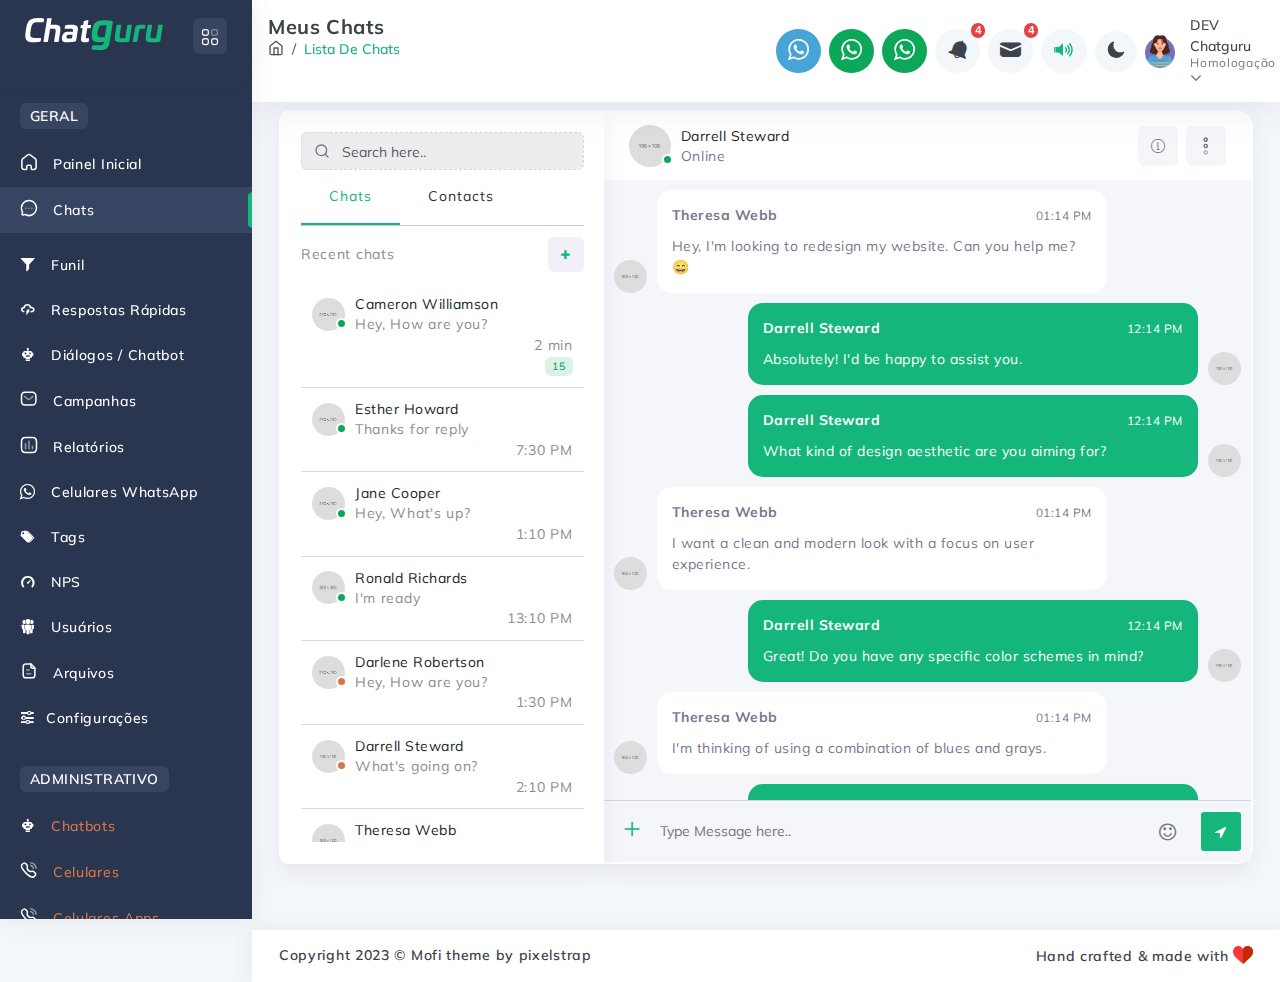
==== chats.html @ 6e5ba3f9 "miolo da tela de chats" ====
<!DOCTYPE html>
<html lang="en">
  <head>
    <meta http-equiv="Content-Type" content="text/html; charset=UTF-8">
    <meta http-equiv="X-UA-Compatible" content="IE=edge">
    <meta name="viewport" content="width=device-width, initial-scale=1.0">
    <meta name="description" content="Mofi admin is super flexible, powerful, clean &amp; modern responsive bootstrap 5 admin template with unlimited possibilities.">
    <meta name="keywords" content="admin template, Mofi admin template, dashboard template, flat admin template, responsive admin template, web app">
    <meta name="author" content="pixelstrap">
    <link rel="icon" href="../assets/images/favicon.png" type="image/x-icon">
    <link rel="shortcut icon" href="../assets/images/favicon.png" type="image/x-icon">
    <title>ChatGuru | Tela de Chats</title>
    <!-- Google font-->
    <link rel="preconnect" href="https://fonts.googleapis.com">
    <link rel="preconnect" href="https://fonts.gstatic.com" crossorigin="">
    <link href="https://fonts.googleapis.com/css2?family=Outfit:wght@100;200;300;400;500;600;700;800;900&amp;display=swap" rel="stylesheet">
    <link rel="stylesheet" type="text/css" href="assets/css/font-awesome.css">
    <!-- ico-font-->
    <link rel="stylesheet" type="text/css" href="assets/css/vendors/icofont.css">
    <!-- Themify icon-->
    <link rel="stylesheet" type="text/css" href="assets/css/vendors/themify.css">
    <!-- Flag icon-->
    <link rel="stylesheet" type="text/css" href="assets/css/vendors/flag-icon.css">
    <!-- Feather icon-->
    <link rel="stylesheet" type="text/css" href="assets/css/vendors/feather-icon.css">
    <!-- Plugins css start-->
    <link rel="stylesheet" type="text/css" href="assets/css/vendors/slick.css">
    <link rel="stylesheet" type="text/css" href="assets/css/vendors/slick-theme.css">
    <link rel="stylesheet" type="text/css" href="assets/css/vendors/scrollbar.css">
    <link rel="stylesheet" type="text/css" href="assets/css/vendors/animate.css">
    <link rel="stylesheet" type="text/css" href="assets/css/vendors/datatables.css">
    <link rel="stylesheet" type="text/css" href="assets/css/vendors/date-range-picker/flatpickr.min.css">
    <!-- Plugins css Ends-->
    <!-- Bootstrap css-->
    <link rel="stylesheet" type="text/css" href="assets/css/vendors/bootstrap.css">
    <!-- App css-->
    <link rel="stylesheet" type="text/css" href="assets/css/style.css">
    <link id="color" rel="stylesheet" href="assets/css/color-1.css" media="screen">
    <!-- Responsive css-->
    <link rel="stylesheet" type="text/css" href="assets/css/responsive.css">
  </head>
  <body>  
    <div class="loader-wrapper"> 
      <div class="loader loader-1">
        <div class="loader-outter"></div>
        <div class="loader-inner"></div>
        <div class="loader-inner-1"></div>
      </div>
    </div>
    <!-- loader ends-->
    <!-- tap on top starts-->
    <div class="tap-top"><i data-feather="chevrons-up"></i></div>
    <!-- tap on tap ends-->
    <div class="page-wrapper compact-wrapper" id="pageWrapper">
      <div class="page-header row">
        <div class="header-logo-wrapper col-auto">
          <div class="logo-wrapper">
            <a href="#">
              <svg xmlns="http://www.w3.org/2000/svg" viewBox="0 0 538 125" width="160" height="37">
                <style>
                  tspan {
                    white-space: pre
                  }
        
                  .shp0 {
                    fill: #fff
                  }
        
                  .shp1 {
                    fill: #14b67b
                  }
                </style>
                <path id="Chatguru " fill-rule="evenodd" class="shp0" d="M71.96 2.2C73.76 2.68 74.48 3.76 74.24 5.44L72.68 15.04C72.44 16.24 71.72 16.84 70.52 16.84L46.04 16.84C38 16.84 32.36 18.88 29.24 23.08C26.24 27.28 23.72 35.32 21.8 47.44C19.64 59.08 19.52 67.12 21.32 71.56C23.24 76 28.28 78.16 36.32 78.16L60.92 78.16C62.12 78.16 62.6 78.76 62.36 79.96L60.8 89.68C60.68 91.24 59.6 92.32 57.68 92.8C51.56 94 43.64 94.6 33.68 94.6C21.2 94.6 13.28 92.8 7.88 88.6C0.08 81.4 -0.64 69.52 2.72 47.44C5.6 29.08 10.16 16.72 16.4 10.24C22.76 3.64 33.44 0.4 48.68 0.4C57.92 0.4 65.72 1 71.96 2.2ZM101.84 1.12C103.04 1.12 103.52 1.72 103.4 3.04L99.68 26.8C103.4 26.44 107.6 26.2 112.52 26.2C135.44 26.2 140.6 30.52 136.88 55L131 92.08C130.76 93.4 130.04 94 128.84 94L114.56 94C113.48 94 113 93.4 113.12 92.08L118.28 59.56C121.04 42.52 119.24 41.56 108.2 41.56L97.4 41.56L89.36 92.08C89.24 93.4 88.64 94 87.32 94L72.92 94C71.84 94 71.36 93.4 71.48 92.08L85.64 3.04C85.76 1.72 86.48 1.12 87.68 1.12L101.84 1.12ZM202.16 31.24C205.76 34.6 206.96 39.76 205.88 46.84L199.28 88.36C198.92 90.16 197.84 91.48 196.04 92.08C188.36 93.76 179.12 94.6 168.32 94.6C158.24 94.6 153.2 94.12 148.4 91.36C143.72 88.48 142.52 83.08 143.96 73.84C145.28 66.16 148.04 61 152.24 58.24C156.56 55.48 163.04 54.16 171.56 54.16L186.8 54.16L187.52 49.84C188.48 44.08 185.36 41.56 177.56 41.56L155.96 41.56C154.76 41.56 154.28 40.84 154.52 39.52L156.08 29.92C156.2 28.84 156.92 28.24 158 28C164.36 26.8 171.68 26.2 179.96 26.2C191.12 26.2 198.56 27.88 202.16 31.24ZM185.12 65.68L171.2 65.68C165.08 65.68 162.56 67.72 161.72 72.88C160.76 78.52 163.04 80.2 170.72 80.2C175.76 80.2 179.84 79.84 182.96 79L185.12 65.68ZM245.6 8.2C246.92 7.84 247.64 8.56 247.28 10L244.52 27.16L255.56 27.16C256.88 27.16 257.48 27.76 257.36 28.96L255.8 38.56C255.56 39.76 254.84 40.36 253.52 40.36L242.36 40.36L237.32 73.12C236.48 78.04 237.92 79.24 243.32 79.24L248.36 79.24C249.68 79.24 250.28 79.84 250.16 81.04L248.48 91.24C248.24 92.56 247.52 93.28 246.2 93.52C242.48 94.24 239 94.6 235.76 94.6C230.48 94.72 225.8 94.48 222.32 92.56C219.08 90.28 217.28 86.92 218.48 79.12L224.6 40.36L217.64 40.36C216.32 40.36 215.72 39.76 215.96 38.56L217.52 28.96C217.64 27.76 218.48 27.16 219.8 27.16L226.76 27.16L228.8 13.84C229.04 12.76 229.76 12.16 230.84 11.92L245.6 8.2Z">
                </path>
                <path id="Chatguru " fill-rule="evenodd" class="shp1" d="M340.07 12.1C342.32 12.4 343.07 13.6 342.62 15.85L330.47 92.2C328.52 104.65 326.27 110.95 320.27 116.95C314.42 122.95 304.67 125.05 288.62 125.05C278.12 125.05 268.97 124.3 261.17 122.95C259.82 122.8 259.22 121.9 259.52 120.55L261.32 109.15C261.62 107.65 262.37 106.9 263.72 106.9L289.52 106.9C302.57 106.9 306.32 104.05 307.97 94L308.12 93.1C302.12 94.15 295.97 94.75 289.52 94.75C275.87 94.75 267.17 91.75 263.42 85.75C259.67 79.75 259.07 68.05 261.92 50.8C268.07 17.05 275.12 10.15 307.67 9.25C319.22 9.25 330.02 10.15 340.07 12.1ZM318.47 28.45L303.62 28.45C296.57 28.45 291.92 29.95 289.67 33.1C287.42 36.1 285.47 42.4 283.82 51.85C282.32 61.6 282.32 68.05 283.97 71.05C285.62 73.9 290.12 75.4 297.47 75.4C303.02 75.4 307.52 75.1 311.12 74.5L318.47 28.45ZM415.46 26.8C416.66 26.8 417.14 27.4 416.9 28.6L407.18 90.52C407.06 91.6 406.34 92.32 405.14 92.56C397.7 93.88 387.98 94.6 375.98 94.6C352.82 94.6 347.9 90.28 351.62 65.68L357.5 28.6C357.74 27.4 358.46 26.8 359.78 26.8L373.94 26.8C375.02 26.8 375.5 27.4 375.26 28.6L370.22 61.12C369.14 68.32 368.9 72.04 369.26 74.92C370.7 79.24 373.34 79.12 380.18 79.24L391.1 79.24L399.14 28.6C399.38 27.4 400.1 26.8 401.18 26.8L415.46 26.8ZM468.5 27.52C469.7 27.88 470.18 28.72 470.06 29.92L468.5 39.76C468.26 40.96 467.42 41.56 466.1 41.56L454.82 41.56C448.46 41.56 446.3 42.76 445.46 47.68L438.38 92.08C438.26 93.4 437.66 94 436.34 94L422.06 94C420.86 94 420.38 93.4 420.62 92.08L428.42 43.12C429.5 35.92 432.74 31 437.54 28.96C442.34 26.68 446.42 26.2 452.78 26.2C459.5 26.2 464.78 26.68 468.5 27.52ZM536.18 26.8C537.38 26.8 537.86 27.4 537.62 28.6L527.9 90.52C527.78 91.6 527.06 92.32 525.86 92.56C518.42 93.88 508.7 94.6 496.7 94.6C473.54 94.6 468.62 90.28 472.34 65.68L478.22 28.6C478.46 27.4 479.18 26.8 480.5 26.8L494.66 26.8C495.74 26.8 496.22 27.4 495.98 28.6L490.94 61.12C489.86 68.32 489.62 72.04 489.98 74.92C491.42 79.24 494.06 79.12 500.9 79.24L511.82 79.24L519.86 28.6C520.1 27.4 520.82 26.8 521.9 26.8L536.18 26.8Z">
                </path>
              </svg>
            </a>
          </div>
        </div>
        <div class="col-4 col-xl-4 page-title">
          <h4 class="f-w-700">Meus Chats</h4>
          <nav>
            <ol class="breadcrumb justify-content-sm-start align-items-center mb-0">
              <li class="breadcrumb-item"><a href="dashboard.html"> <i data-feather="home"> </i></a></li>
              <li class="breadcrumb-item f-w-400 active">Lista de Chats</li>
            </ol>
          </nav>
        </div>
        <!-- Page Header Start-->
        <div class="header-wrapper col m-0">
          <div class="row">
            <form class="form-inline search-full col" action="#" method="get">
              <div class="form-group w-100">
                <div class="Typeahead Typeahead--twitterUsers">
                  <div class="u-posRelative">
                    <input class="demo-input Typeahead-input form-control-plaintext w-100" type="text" placeholder="Search Mofi .." name="q" title="" autofocus>
                    <div class="spinner-border Typeahead-spinner" role="status"><span class="sr-only">Carregando...</span></div><i class="close-search" data-feather="x"></i>
                  </div>
                  <div class="Typeahead-menu"></div>
                </div>
              </div>
            </form>
            <div class="header-logo-wrapper col-auto p-0">
              <div class="logo-wrapper">
                <a href="#">
                  <svg xmlns="http://www.w3.org/2000/svg" viewBox="0 0 538 125" width="160" height="37">
                    <style>
                      tspan {
                        white-space: pre
                      }
            
                      .shp0 {
                        fill: #fff
                      }
            
                      .shp1 {
                        fill: #14b67b
                      }
                    </style>
                    <path id="Chatguru " fill-rule="evenodd" class="shp0" d="M71.96 2.2C73.76 2.68 74.48 3.76 74.24 5.44L72.68 15.04C72.44 16.24 71.72 16.84 70.52 16.84L46.04 16.84C38 16.84 32.36 18.88 29.24 23.08C26.24 27.28 23.72 35.32 21.8 47.44C19.64 59.08 19.52 67.12 21.32 71.56C23.24 76 28.28 78.16 36.32 78.16L60.92 78.16C62.12 78.16 62.6 78.76 62.36 79.96L60.8 89.68C60.68 91.24 59.6 92.32 57.68 92.8C51.56 94 43.64 94.6 33.68 94.6C21.2 94.6 13.28 92.8 7.88 88.6C0.08 81.4 -0.64 69.52 2.72 47.44C5.6 29.08 10.16 16.72 16.4 10.24C22.76 3.64 33.44 0.4 48.68 0.4C57.92 0.4 65.72 1 71.96 2.2ZM101.84 1.12C103.04 1.12 103.52 1.72 103.4 3.04L99.68 26.8C103.4 26.44 107.6 26.2 112.52 26.2C135.44 26.2 140.6 30.52 136.88 55L131 92.08C130.76 93.4 130.04 94 128.84 94L114.56 94C113.48 94 113 93.4 113.12 92.08L118.28 59.56C121.04 42.52 119.24 41.56 108.2 41.56L97.4 41.56L89.36 92.08C89.24 93.4 88.64 94 87.32 94L72.92 94C71.84 94 71.36 93.4 71.48 92.08L85.64 3.04C85.76 1.72 86.48 1.12 87.68 1.12L101.84 1.12ZM202.16 31.24C205.76 34.6 206.96 39.76 205.88 46.84L199.28 88.36C198.92 90.16 197.84 91.48 196.04 92.08C188.36 93.76 179.12 94.6 168.32 94.6C158.24 94.6 153.2 94.12 148.4 91.36C143.72 88.48 142.52 83.08 143.96 73.84C145.28 66.16 148.04 61 152.24 58.24C156.56 55.48 163.04 54.16 171.56 54.16L186.8 54.16L187.52 49.84C188.48 44.08 185.36 41.56 177.56 41.56L155.96 41.56C154.76 41.56 154.28 40.84 154.52 39.52L156.08 29.92C156.2 28.84 156.92 28.24 158 28C164.36 26.8 171.68 26.2 179.96 26.2C191.12 26.2 198.56 27.88 202.16 31.24ZM185.12 65.68L171.2 65.68C165.08 65.68 162.56 67.72 161.72 72.88C160.76 78.52 163.04 80.2 170.72 80.2C175.76 80.2 179.84 79.84 182.96 79L185.12 65.68ZM245.6 8.2C246.92 7.84 247.64 8.56 247.28 10L244.52 27.16L255.56 27.16C256.88 27.16 257.48 27.76 257.36 28.96L255.8 38.56C255.56 39.76 254.84 40.36 253.52 40.36L242.36 40.36L237.32 73.12C236.48 78.04 237.92 79.24 243.32 79.24L248.36 79.24C249.68 79.24 250.28 79.84 250.16 81.04L248.48 91.24C248.24 92.56 247.52 93.28 246.2 93.52C242.48 94.24 239 94.6 235.76 94.6C230.48 94.72 225.8 94.48 222.32 92.56C219.08 90.28 217.28 86.92 218.48 79.12L224.6 40.36L217.64 40.36C216.32 40.36 215.72 39.76 215.96 38.56L217.52 28.96C217.64 27.76 218.48 27.16 219.8 27.16L226.76 27.16L228.8 13.84C229.04 12.76 229.76 12.16 230.84 11.92L245.6 8.2Z">
                    </path>
                    <path id="Chatguru " fill-rule="evenodd" class="shp1" d="M340.07 12.1C342.32 12.4 343.07 13.6 342.62 15.85L330.47 92.2C328.52 104.65 326.27 110.95 320.27 116.95C314.42 122.95 304.67 125.05 288.62 125.05C278.12 125.05 268.97 124.3 261.17 122.95C259.82 122.8 259.22 121.9 259.52 120.55L261.32 109.15C261.62 107.65 262.37 106.9 263.72 106.9L289.52 106.9C302.57 106.9 306.32 104.05 307.97 94L308.12 93.1C302.12 94.15 295.97 94.75 289.52 94.75C275.87 94.75 267.17 91.75 263.42 85.75C259.67 79.75 259.07 68.05 261.92 50.8C268.07 17.05 275.12 10.15 307.67 9.25C319.22 9.25 330.02 10.15 340.07 12.1ZM318.47 28.45L303.62 28.45C296.57 28.45 291.92 29.95 289.67 33.1C287.42 36.1 285.47 42.4 283.82 51.85C282.32 61.6 282.32 68.05 283.97 71.05C285.62 73.9 290.12 75.4 297.47 75.4C303.02 75.4 307.52 75.1 311.12 74.5L318.47 28.45ZM415.46 26.8C416.66 26.8 417.14 27.4 416.9 28.6L407.18 90.52C407.06 91.6 406.34 92.32 405.14 92.56C397.7 93.88 387.98 94.6 375.98 94.6C352.82 94.6 347.9 90.28 351.62 65.68L357.5 28.6C357.74 27.4 358.46 26.8 359.78 26.8L373.94 26.8C375.02 26.8 375.5 27.4 375.26 28.6L370.22 61.12C369.14 68.32 368.9 72.04 369.26 74.92C370.7 79.24 373.34 79.12 380.18 79.24L391.1 79.24L399.14 28.6C399.38 27.4 400.1 26.8 401.18 26.8L415.46 26.8ZM468.5 27.52C469.7 27.88 470.18 28.72 470.06 29.92L468.5 39.76C468.26 40.96 467.42 41.56 466.1 41.56L454.82 41.56C448.46 41.56 446.3 42.76 445.46 47.68L438.38 92.08C438.26 93.4 437.66 94 436.34 94L422.06 94C420.86 94 420.38 93.4 420.62 92.08L428.42 43.12C429.5 35.92 432.74 31 437.54 28.96C442.34 26.68 446.42 26.2 452.78 26.2C459.5 26.2 464.78 26.68 468.5 27.52ZM536.18 26.8C537.38 26.8 537.86 27.4 537.62 28.6L527.9 90.52C527.78 91.6 527.06 92.32 525.86 92.56C518.42 93.88 508.7 94.6 496.7 94.6C473.54 94.6 468.62 90.28 472.34 65.68L478.22 28.6C478.46 27.4 479.18 26.8 480.5 26.8L494.66 26.8C495.74 26.8 496.22 27.4 495.98 28.6L490.94 61.12C489.86 68.32 489.62 72.04 489.98 74.92C491.42 79.24 494.06 79.12 500.9 79.24L511.82 79.24L519.86 28.6C520.1 27.4 520.82 26.8 521.9 26.8L536.18 26.8Z">
                    </path>
                  </svg>
                </a>
              </div>
              <div class="toggle-sidebar">
                <i class="icofont icofont-brand-apple mx-1"></i>
              </div>
            </div>
            <div class="nav-right col-xxl-8 col-xl-6 col-md-7 col-8 pull-right right-header p-0 ms-auto">
              <ul class="nav-menus">
                
                <li>
                  <div class="form-group w-100">
                    <div class="Typeahead Typeahead--twitterUsers">
                      <div class="u-posRelative d-flex align-items-center">
                        <input class="demo-input py-0 Typeahead-input form-control-plaintext w-100" type="text" placeholder="Search Mofi .." name="q" title="">
                      </div>
                    </div>
                  </div>
                </li>
                <li class="onhover-dropdown bg-secondary">
                  <div class="notification-box">
                    <i class="icofont icofont-brand-whatsapp"></i>
                  </div>
                  <div class="onhover-show-div notification-dropdown">
                    <h5 class="f-18 f-w-600 mb-0 dropdown-title">Detalhes</h5>
                    <ul class="notification-box">
                      <li class="d-flex"> 
                        <div class="flex-grow-1">
                          <a href="#">
                            <h6>0000000</h6></a>
                          <p>Capturar QR-Code</p>
                        </div>
                      </li>
                    </ul>
                  </div>
                </li>
                <li class="onhover-dropdown bg-success">
                  <div class="notification-box">
                    <i class="icofont icofont-brand-whatsapp"></i>
                  </div>
                  <div class="onhover-show-div notification-dropdown">
                    <h5 class="f-18 f-w-600 mb-0 dropdown-title">Detalhes</h5>
                    <ul class="notification-box">
                      <li class="d-flex"> 
                        <div class="flex-grow-1">
                          <a href="#">
                            <h6>12105987543</h6></a>
                          <p>Conectado</p>
                        </div>
                      </li>
                    </ul>
                  </div>
                </li>
                <li class="onhover-dropdown bg-success">
                  <div class="notification-box">
                    <i class="icofont icofont-brand-whatsapp"></i>
                  </div>
                  <div class="onhover-show-div notification-dropdown">
                    <h5 class="f-18 f-w-600 mb-0 dropdown-title">Detalhes</h5>
                    <ul class="notification-box">
                      <li class="d-flex"> 
                        <div class="flex-grow-1">
                          <a href="#">
                            <h6>15853584023</h6></a>
                          <p>Conectado</p>
                        </div>
                      </li>
                    </ul>
                  </div>
                </li>
                <li class="onhover-dropdown">
                  <i class="icofont icofont-notification"></i>
                  <span class="badge rounded-pill badge-danger">4 </span>
                  <div class="onhover-show-div notification-dropdown">
                    <h5 class="f-18 f-w-600 mb-0 dropdown-title">Alertas</h5>
                    <ul class="messages">
                      <li class="d-flex b-light1-primary gap-2"> 
                        <div class="flex-shrink-0"><img src="assets/images/dashboard-2/user/1.png" alt="Graph"></div>
                        <div class="flex-grow-1"> <a href="#">
                            <h6 class="font-primary f-w-600">Relatório gerado com sucesso!</h6></a>
                            <p>Clique para baixar</p>
                        </div><span>10 min.</span>
                      </li>
                      <li class="d-flex b-light1-secondary gap-2"> 
                        <div class="flex-shrink-0"><img src="assets/images/dashboard-2/user/2.png" alt="Graph"></div>
                        <div class="flex-grow-1"> <a href="#">
                          <h6 class="font-primary f-w-600">Relatório gerado com sucesso!</h6></a>
                          <p>Clique para baixar</p>
                        </div><span>25 min.</span>
                      </li>
                      <li class="d-flex b-light1-success gap-2"> 
                        <div class="flex-shrink-0"><img src="assets/images/dashboard-2/user/3.png" alt="Graph"></div>
                        <div class="flex-grow-1"> <a href="#">
                          <h6 class="font-primary f-w-600">Relatório gerado com sucesso!</h6></a>
                          <p>Clique para baixar</p>
                        </div><span>1 h</span>
                      </li>
                    </ul>
                  </div>
                </li>
                <li class="onhover-dropdown">
                  <i class="icofont icofont-ui-message"></i>
                  <span class="badge rounded-pill badge-danger">4</span>
                  <div class="onhover-show-div notification-dropdown">
                    <h5 class="f-18 f-w-600 mb-0 dropdown-title">Mensagens</h5>
                    <ul class="messages">
                      <li class="d-flex b-light1-primary gap-2"> 
                        <div class="flex-shrink-0"><img src="assets/images/dashboard-2/user/1.png" alt="Graph"></div>
                        <div class="flex-grow-1"> <a href="#">
                            <h6 class="font-primary f-w-600">Hackett Yessenia</h6></a>
                          <p>Hello Miss...&#128522;</p>
                        </div><span>10 min.</span>
                      </li>
                      <li class="d-flex b-light1-secondary gap-2"> 
                        <div class="flex-shrink-0"><img src="assets/images/dashboard-2/user/2.png" alt="Graph"></div>
                        <div class="flex-grow-1"> <a href="#">
                            <h6 class="font-secondary f-w-600">schneider Adan</h6></a>
                          <p>Wishing You a Happy Birthday Dear..  🥳&#127882;</p>
                        </div><span>25 min.</span>
                      </li>
                      <li class="d-flex b-light1-success gap-2"> 
                        <div class="flex-shrink-0"><img src="assets/images/dashboard-2/user/3.png" alt="Graph"></div>
                        <div class="flex-grow-1"> <a href="#">
                            <h6 class="font-success f-w-600">Mahdi Gholizadeh</h6></a>
                          <p>Hello Dear!! This Theme Is Very beautiful</p>
                        </div><span>1 hours</span>
                      </li>
                      <li><a class="f-w-700" href="#">Ir para tela de chats</a></li>
                    </ul>
                  </div>
                </li>
                <li>
                  <a href="#">
                    <i class="icofont icofont-audio"></i>
                  </a>                
                </li>
                <li>
                  <div class="mode">
                    <i class="icofont icofont-moon"></i>
                  </div>
                </li>
                <li class="profile-nav onhover-dropdown px-0 py-0">
                  <div class="d-flex profile-media align-items-center"><img class="img-30" src="assets/images/dashboard/profile.png" alt="">
                    <div class="flex-grow-1"><span>DEV Chatguru</span>
                      <p class="mb-0 font-outfit">Homologação  <i class="fa fa-angle-down"></i></p>
                    </div>
                  </div>
                  <ul class="profile-dropdown onhover-show-div">
                    <li><a href="index.html"><i data-feather="log-in"> </i><span>Logout</span></a></li>
                  </ul>
                </li>
              </ul>
            </div>
            <script class="result-template" type="text/x-handlebars-template">
              <div class="ProfileCard u-cf">                        
              <div class="ProfileCard-avatar"><svg xmlns="http://www.w3.org/2000/svg" width="24" height="24" viewBox="0 0 24 24" fill="none" stroke="currentColor" stroke-width="2" stroke-linecap="round" stroke-linejoin="round" class="feather feather-airplay m-0"><path d="M5 17H4a2 2 0 0 1-2-2V5a2 2 0 0 1 2-2h16a2 2 0 0 1 2 2v10a2 2 0 0 1-2 2h-1"></path><polygon points="12 15 17 21 7 21 12 15"></polygon></svg></div>
              <div class="ProfileCard-details">
              <div class="ProfileCard-realName">{{name}}</div>
              </div>
              </div>
            </script>
            <script class="empty-template" type="text/x-handlebars-template"><div class="EmptyMessage">Your search turned up 0 results. This most likely means the backend is down, yikes!</div></script>
          </div>
        </div>
        <!-- Page Header Ends -->
      </div>
      <!-- Page Body Start-->
      <div class="page-body-wrapper">
        <!-- Page Sidebar Start-->
        <div class="sidebar-wrapper" data-layout="stroke-svg">
          <div>
            <div class="logo-wrapper">
              <a href="index.html">
                <svg xmlns="http://www.w3.org/2000/svg" viewBox="0 0 538 125" width="140" height="32">
                  <style>
                    tspan {
                      white-space: pre
                    }
          
                    .shp0 {
                      fill: #fff
                    }
          
                    .shp1 {
                      fill: #14b67b
                    }
                  </style>
                  <path id="Chat" fill-rule="evenodd" class="shp0" d="M71.96 2.2C73.76 2.68 74.48 3.76 74.24 5.44L72.68 15.04C72.44 16.24 71.72 16.84 70.52 16.84L46.04 16.84C38 16.84 32.36 18.88 29.24 23.08C26.24 27.28 23.72 35.32 21.8 47.44C19.64 59.08 19.52 67.12 21.32 71.56C23.24 76 28.28 78.16 36.32 78.16L60.92 78.16C62.12 78.16 62.6 78.76 62.36 79.96L60.8 89.68C60.68 91.24 59.6 92.32 57.68 92.8C51.56 94 43.64 94.6 33.68 94.6C21.2 94.6 13.28 92.8 7.88 88.6C0.08 81.4 -0.64 69.52 2.72 47.44C5.6 29.08 10.16 16.72 16.4 10.24C22.76 3.64 33.44 0.4 48.68 0.4C57.92 0.4 65.72 1 71.96 2.2ZM101.84 1.12C103.04 1.12 103.52 1.72 103.4 3.04L99.68 26.8C103.4 26.44 107.6 26.2 112.52 26.2C135.44 26.2 140.6 30.52 136.88 55L131 92.08C130.76 93.4 130.04 94 128.84 94L114.56 94C113.48 94 113 93.4 113.12 92.08L118.28 59.56C121.04 42.52 119.24 41.56 108.2 41.56L97.4 41.56L89.36 92.08C89.24 93.4 88.64 94 87.32 94L72.92 94C71.84 94 71.36 93.4 71.48 92.08L85.64 3.04C85.76 1.72 86.48 1.12 87.68 1.12L101.84 1.12ZM202.16 31.24C205.76 34.6 206.96 39.76 205.88 46.84L199.28 88.36C198.92 90.16 197.84 91.48 196.04 92.08C188.36 93.76 179.12 94.6 168.32 94.6C158.24 94.6 153.2 94.12 148.4 91.36C143.72 88.48 142.52 83.08 143.96 73.84C145.28 66.16 148.04 61 152.24 58.24C156.56 55.48 163.04 54.16 171.56 54.16L186.8 54.16L187.52 49.84C188.48 44.08 185.36 41.56 177.56 41.56L155.96 41.56C154.76 41.56 154.28 40.84 154.52 39.52L156.08 29.92C156.2 28.84 156.92 28.24 158 28C164.36 26.8 171.68 26.2 179.96 26.2C191.12 26.2 198.56 27.88 202.16 31.24ZM185.12 65.68L171.2 65.68C165.08 65.68 162.56 67.72 161.72 72.88C160.76 78.52 163.04 80.2 170.72 80.2C175.76 80.2 179.84 79.84 182.96 79L185.12 65.68ZM245.6 8.2C246.92 7.84 247.64 8.56 247.28 10L244.52 27.16L255.56 27.16C256.88 27.16 257.48 27.76 257.36 28.96L255.8 38.56C255.56 39.76 254.84 40.36 253.52 40.36L242.36 40.36L237.32 73.12C236.48 78.04 237.92 79.24 243.32 79.24L248.36 79.24C249.68 79.24 250.28 79.84 250.16 81.04L248.48 91.24C248.24 92.56 247.52 93.28 246.2 93.52C242.48 94.24 239 94.6 235.76 94.6C230.48 94.72 225.8 94.48 222.32 92.56C219.08 90.28 217.28 86.92 218.48 79.12L224.6 40.36L217.64 40.36C216.32 40.36 215.72 39.76 215.96 38.56L217.52 28.96C217.64 27.76 218.48 27.16 219.8 27.16L226.76 27.16L228.8 13.84C229.04 12.76 229.76 12.16 230.84 11.92L245.6 8.2Z">
                  </path>
                  <path id="Guru" fill-rule="evenodd" class="shp1" d="M340.07 12.1C342.32 12.4 343.07 13.6 342.62 15.85L330.47 92.2C328.52 104.65 326.27 110.95 320.27 116.95C314.42 122.95 304.67 125.05 288.62 125.05C278.12 125.05 268.97 124.3 261.17 122.95C259.82 122.8 259.22 121.9 259.52 120.55L261.32 109.15C261.62 107.65 262.37 106.9 263.72 106.9L289.52 106.9C302.57 106.9 306.32 104.05 307.97 94L308.12 93.1C302.12 94.15 295.97 94.75 289.52 94.75C275.87 94.75 267.17 91.75 263.42 85.75C259.67 79.75 259.07 68.05 261.92 50.8C268.07 17.05 275.12 10.15 307.67 9.25C319.22 9.25 330.02 10.15 340.07 12.1ZM318.47 28.45L303.62 28.45C296.57 28.45 291.92 29.95 289.67 33.1C287.42 36.1 285.47 42.4 283.82 51.85C282.32 61.6 282.32 68.05 283.97 71.05C285.62 73.9 290.12 75.4 297.47 75.4C303.02 75.4 307.52 75.1 311.12 74.5L318.47 28.45ZM415.46 26.8C416.66 26.8 417.14 27.4 416.9 28.6L407.18 90.52C407.06 91.6 406.34 92.32 405.14 92.56C397.7 93.88 387.98 94.6 375.98 94.6C352.82 94.6 347.9 90.28 351.62 65.68L357.5 28.6C357.74 27.4 358.46 26.8 359.78 26.8L373.94 26.8C375.02 26.8 375.5 27.4 375.26 28.6L370.22 61.12C369.14 68.32 368.9 72.04 369.26 74.92C370.7 79.24 373.34 79.12 380.18 79.24L391.1 79.24L399.14 28.6C399.38 27.4 400.1 26.8 401.18 26.8L415.46 26.8ZM468.5 27.52C469.7 27.88 470.18 28.72 470.06 29.92L468.5 39.76C468.26 40.96 467.42 41.56 466.1 41.56L454.82 41.56C448.46 41.56 446.3 42.76 445.46 47.68L438.38 92.08C438.26 93.4 437.66 94 436.34 94L422.06 94C420.86 94 420.38 93.4 420.62 92.08L428.42 43.12C429.5 35.92 432.74 31 437.54 28.96C442.34 26.68 446.42 26.2 452.78 26.2C459.5 26.2 464.78 26.68 468.5 27.52ZM536.18 26.8C537.38 26.8 537.86 27.4 537.62 28.6L527.9 90.52C527.78 91.6 527.06 92.32 525.86 92.56C518.42 93.88 508.7 94.6 496.7 94.6C473.54 94.6 468.62 90.28 472.34 65.68L478.22 28.6C478.46 27.4 479.18 26.8 480.5 26.8L494.66 26.8C495.74 26.8 496.22 27.4 495.98 28.6L490.94 61.12C489.86 68.32 489.62 72.04 489.98 74.92C491.42 79.24 494.06 79.12 500.9 79.24L511.82 79.24L519.86 28.6C520.1 27.4 520.82 26.8 521.9 26.8L536.18 26.8Z">
                  </path>
                </svg>
              </a>
              <div class="back-btn"><i class="fa fa-angle-left"></i></div>
              <div class="toggle-sidebar">
                <svg class="stroke-icon sidebar-toggle status_toggle middle">
                  <use href="assets/svg/icon-sprite.svg#toggle-icon"></use>
                </svg>
                <svg class="fill-icon sidebar-toggle status_toggle middle">
                  <use href="assets/svg/icon-sprite.svg#fill-toggle-icon"></use>
                </svg>
              </div>
            </div>
            <div class="logo-icon-wrapper"><a href="index.html"><img class="img-fluid" width="36" src="assets/images/logo/logo-icon.png" alt=""></a></div>
            <nav class="sidebar-main">
              <div class="left-arrow" id="left-arrow"><i data-feather="arrow-left"></i></div>
              <div id="sidebar-menu">
                <ul class="sidebar-links" id="simple-bar">
                  <li class="back-btn"><a href="index.html"><img class="img-fluid" src="assets/images/logo/logo-icon.png" alt=""></a>
                    <div class="mobile-back text-end"><span>Back</span><i class="fa fa-angle-right ps-2" aria-hidden="true"></i></div>
                  </li>
                  <li class="pin-title sidebar-main-title">
                    <div> 
                      <h6>Favoritados</h6>
                    </div>
                  </li>
                  <li class="sidebar-main-title">
                    <div>
                      <h6 class="lan-1">Geral</h6>
                    </div>
                  </li>
                  <li class="sidebar-list">
                    <i class="fa fa-thumb-tack"></i>
                    <a class="sidebar-link sidebar-title link-nav" href="#">
                      <svg class="stroke-icon">
                        <use href="assets/svg/icon-sprite.svg#stroke-home"></use>
                      </svg>
                      <svg class="fill-icon">
                        <use href="assets/svg/icon-sprite.svg#fill-home"></use>
                      </svg><span class="lan-3">Painel Inicial</span>
                    </a>
                  </li>
                  <li class="sidebar-list">
                    <i class="fa fa-thumb-tack"></i>
                    <a class="sidebar-link sidebar-title link-nav" href="chats.html">
                      <svg class="stroke-icon">
                        <use href="assets/svg/icon-sprite.svg#stroke-chat"></use>
                      </svg>
                      <svg class="fill-icon">
                        <use href="assets/svg/icon-sprite.svg#fill-chat"></use>
                      </svg>
                      <span class="lan-6">Chats</span>
                    </a>
                  </li>
                  <li class="sidebar-list">
                    <i class="fa fa-thumb-tack"></i>
                    <a class="sidebar-link sidebar-title link-nav" href="#">
                      <i class="icofont icofont-filter"></i>
                      <span class="lan-7">Funil</span>
                    </a>
                  </li>
                  <li class="sidebar-list">
                    <i class="fa fa-thumb-tack"></i>
                    <a class="sidebar-link sidebar-title link-nav" href="#">
                      <i class="icofont icofont-lightning-ray"></i>
                      <span>Respostas Rápidas</span>
                    </a>
                  </li>
                  <li class="sidebar-list">
                    <i class="fa fa-thumb-tack"></i>
                    <a class="sidebar-link sidebar-title link-nav" href="#">
                      <i class="icofont icofont-robot"></i>
                      <span>Diálogos / Chatbot</span>
                    </a>
                  </li>
                  <li class="sidebar-list"><i class="fa fa-thumb-tack"></i>
                    <a class="sidebar-link sidebar-title link-nav" href="#">
                      <svg class="stroke-icon">
                        <use href="assets/svg/icon-sprite.svg#stroke-email"></use>
                      </svg>
                      <svg class="fill-icon">
                        <use href="assets/svg/icon-sprite.svg#fill-email"> </use>
                      </svg>
                      <span>Campanhas</span>
                    </a>
                  </li>
                  <li class="sidebar-list">
                    <i class="fa fa-thumb-tack"></i>
                    <a class="sidebar-link sidebar-title link-nav href="#">
                      <svg class="stroke-icon">
                        <use href="assets/svg/icon-sprite.svg#stroke-charts"></use>
                      </svg>
                      <svg class="fill-icon">
                        <use href="assets/svg/icon-sprite.svg#fill-charts"></use>
                      </svg><span>Relatórios</span>
                    </a>
                  </li>
                  <li class="sidebar-list">
                    <i class="fa fa-thumb-tack"></i>
                    <a class="sidebar-link sidebar-title link-nav" href="#">
                      <i class="icofont icofont-brand-whatsapp"></i>
                      <span>Celulares WhatsApp</span>
                    </a>
                  </li>
                  <li class="sidebar-list">
                    <i class="fa fa-thumb-tack"></i>
                    <a class="sidebar-link sidebar-title link-nav" href="#">
                      <i class="icofont icofont-tags"></i>
                      <span>Tags</span>
                    </a>
                  </li>
                  <li class="sidebar-list">
                    <i class="fa fa-thumb-tack"></i>
                    <a class="sidebar-link sidebar-title link-nav" href="#">
                      <i class="icofont icofont-speed-meter"></i>
                      <span>NPS</span>
                    </a>
                  </li>
                  <li class="sidebar-list">
                    <i class="fa fa-thumb-tack"></i>
                    <a class="sidebar-link sidebar-title link-nav" href="#">
                      <i class="icofont icofont-users-alt-1"></i>
                      <span>Usuários</span>
                    </a>
                  </li>
                  <li class="sidebar-list">
                    <i class="fa fa-thumb-tack"></i>
                    <a class="sidebar-link sidebar-title link-nav" href="#">
                      <svg class="stroke-icon">
                        <use href="assets/svg/icon-sprite.svg#stroke-file"></use>
                      </svg>
                      <svg class="fill-icon">
                        <use href="assets/svg/icon-sprite.svg#fill-file"> </use>
                      </svg><span>Arquivos</span>
                    </a>
                  </li>
                  <li class="sidebar-list">
                    <i class="fa fa-thumb-tack"></i>
                    <a class="sidebar-link sidebar-title link-nav" href="#">
                      <i class="icofont icofont-settings"></i><span>Configurações</span>
                    </a>
                  </li>
                  <li class="sidebar-main-title">
                    <div>
                      <h6>Administrativo</h6>
                    </div>
                  </li>
                  <li class="sidebar-list">
                    <i class="fa fa-thumb-tack"></i>
                    <a class="sidebar-link sidebar-title link-nav" href="#">
                      <i class="icofont icofont-robot"></i>
                      <span class="font-warning">Chatbots</span>
                    </a>
                  </li>
                  <li class="sidebar-list">
                    <i class="fa fa-thumb-tack"></i>
                    <a class="sidebar-link sidebar-title link-nav" href="#">
                      <svg class="stroke-icon">
                        <use href="assets/svg/icon-sprite.svg#stroke-contact"></use>
                      </svg>
                      <svg class="fill-icon">
                        <use href="assets/svg/icon-sprite.svg#fill-contact"> </use>
                      </svg><span class="font-warning">Celulares</span>
                    </a>
                  </li>
                  <li class="sidebar-list">
                    <i class="fa fa-thumb-tack"></i>
                    <a class="sidebar-link sidebar-title link-nav" href="#">
                      <svg class="stroke-icon">
                        <use href="assets/svg/icon-sprite.svg#stroke-contact"></use>
                      </svg>
                      <svg class="fill-icon">
                        <use href="assets/svg/icon-sprite.svg#fill-contact"> </use>
                      </svg><span class="font-warning">Celulares Apps</span>
                    </a>
                  </li>
                  <li class="sidebar-list">
                    <i class="fa fa-thumb-tack"></i>
                    <a class="sidebar-link sidebar-title link-nav" href="#">
                      <i class="icofont icofont-business-man-alt-1"></i>
                      <span class="font-warning">Contas</span>
                    </a>
                  </li>
                  <li class="sidebar-list">
                    <i class="fa fa-thumb-tack"></i>
                    <a class="sidebar-link sidebar-title link-nav" href="#">
                      <i class="icofont icofont-business-man-alt-1"></i>
                      <span class="font-warning">Contas Apps</span>
                    </a>
                  </li>
                  <li class="sidebar-list">
                    <i class="fa fa-thumb-tack"></i>
                    <a class="sidebar-link sidebar-title link-nav" href="#">
                      <i class="icofont icofont-users-alt-1"></i>
                      <span class="font-warning">Usuários</span>
                    </a>
                  </li>
                  <li class="sidebar-list">
                    <i class="fa fa-thumb-tack"></i>
                    <a class="sidebar-link sidebar-title link-nav" href="#">
                      <i class="icofont icofont-server"></i>
                      <span class="font-warning">Droplets</span>
                    </a>
                  </li>
                  <li class="sidebar-list">
                    <i class="fa fa-thumb-tack"></i>
                    <a class="sidebar-link sidebar-title link-nav" href="#">
                      <i class="icofont icofont-paint"></i>
                      <span class="font-warning">White Labels</span>
                    </a>
                  </li>
                  <li class="sidebar-list">
                    <i class="fa fa-thumb-tack"></i>
                    <a class="sidebar-link sidebar-title link-nav" href="#">
                      <i class="icofont icofont-coins"></i>
                      <span class="font-warning">Saldo de Templates</span>
                    </a>
                  </li>
                  <li class="sidebar-list">
                    <i class="fa fa-thumb-tack"></i>
                    <a class="sidebar-link sidebar-title link-nav" href="#">
                      <i class="icofont icofont-warning"></i>
                      <span class="font-warning">Avisos</span>
                    </a>
                  </li>
                  <li class="sidebar-list">
                    <i class="fa fa-thumb-tack"></i>
                    <a class="sidebar-link sidebar-title link-nav" href="#">
                      <i class="icofont icofont-file-text"></i>
                      <span class="font-warning">Logs</span>
                    </a>
                  </li>
                </ul>
              </div>
              <div class="right-arrow" id="right-arrow"><i data-feather="arrow-right"></i></div>
            </nav>
          </div>
        </div>
        <!-- Page Sidebar Ends -->
        <div class="page-body">
          <!-- Container-fluid starts-->
          <div class="container-fluid">
            <div class="row g-0">
              <div class="col-xxl-3 col-xl-4 col-md-5 box-col-5">
                <div class="left-sidebar-wrapper card">
                  <div class="left-sidebar-chat">
                    <div class="input-group"><span class="input-group-text"><i class="search-icon text-gray" data-feather="search"></i></span>
                      <input class="form-control" type="text" placeholder="Search here..">
                    </div>
                  </div>
                  <div class="advance-options"> 
                    <ul class="nav border-tab" id="chat-options-tab" role="tablist">
                      <li class="nav-item"><a class="nav-link active" id="chats-tab" data-bs-toggle="tab" href="#chats" role="tab" aria-controls="chats" aria-selected="true">Chats</a></li>
                      <li class="nav-item"><a class="nav-link" id="contacts-tab" data-bs-toggle="tab" href="#contacts" role="tab" aria-controls="contacts" aria-selected="false">Contacts</a></li>
                    </ul>
                    <div class="tab-content" id="chat-options-tabContent"> 
                      <div class="tab-pane fade show active" id="chats" role="tabpanel" aria-labelledby="chats-tab">
                        <div class="common-space"> 
                          <p>Recent chats</p>
                          <div class="header-top"><a class="btn badge-light-primary f-w-500" href="#!"><i class="fa fa-plus"></i></a></div>
                        </div>
                        <ul class="chats-user">
                          <li class="common-space">
                            <div class="chat-time">
                              <div class="active-profile"><img class="img-fluid rounded-circle" src="../assets/images/avtar/3.jpg" alt="user">
                                <div class="status bg-success"></div>
                              </div>
                              <div> <span>Cameron Williamson</span>
                                <p>Hey, How are you?</p>
                              </div>
                            </div>
                            <div>
                              <p>2 min </p>
                              <div class="badge badge-light-success">15</div>
                            </div>
                          </li>
                          <li class="common-space">
                            <div class="chat-time">
                              <div class="active-profile"><img class="img-fluid rounded-circle" src="../assets/images/avtar/11.jpg" alt="user">
                                <div class="status bg-success"></div>
                              </div>
                              <div> <span>Esther Howard</span>
                                <p>Thanks for reply</p>
                              </div>
                            </div>
                            <div>
                              <p>7:30 PM</p>
                            </div>
                          </li>
                          <li class="common-space">
                            <div class="chat-time">
                              <div class="active-profile"><img class="img-fluid rounded-circle" src="../assets/images/avtar/7.jpg" alt="user">
                                <div class="status bg-success"></div>
                              </div>
                              <div> <span>Jane Cooper</span>
                                <p>Hey, What's up?</p>
                              </div>
                            </div>
                            <div>
                              <p>1:10 PM</p>
                            </div>
                          </li>
                          <li class="common-space">
                            <div class="chat-time">
                              <div class="active-profile"><img class="img-fluid rounded-circle" src="../assets/images/avtar/16.jpg" alt="user">
                                <div class="status bg-success"></div>
                              </div>
                              <div> <span>Ronald Richards</span>
                                <p>I'm ready</p>
                              </div>
                            </div>
                            <div>
                              <p>13:10 PM</p>
                            </div>
                          </li>
                          <li class="common-space">
                            <div class="chat-time">
                              <div class="active-profile"><img class="img-fluid rounded-circle" src="../assets/images/avtar/4.jpg" alt="user">
                                <div class="status bg-warning"></div>
                              </div>
                              <div> <span>Darlene Robertson</span>
                                <p>Hey, How are you?</p>
                              </div>
                            </div>
                            <div>
                              <p>1:30 PM</p>
                            </div>
                          </li>
                          <li class="common-space">
                            <div class="chat-time">
                              <div class="active-profile"><img class="img-fluid rounded-circle" src="../assets/images/blog/comment.jpg" alt="user">
                                <div class="status bg-warning"></div>
                              </div>
                              <div> <span>Darrell Steward</span>
                                <p>What's going on?</p>
                              </div>
                            </div>
                            <div>
                              <p>2:10 PM</p>
                            </div>
                          </li>
                          <li class="common-space">
                            <div class="chat-time">
                              <div class="active-profile"><img class="img-fluid rounded-circle" src="../assets/images/blog/4.jpg" alt="user">
                                <div class="status bg-success"></div>
                              </div>
                              <div> <span>Theresa Webb</span>
                                <p>What's up?</p>
                              </div>
                            </div>
                            <div>
                              <p>1:50 AM</p>
                            </div>
                          </li>
                          <li class="common-space">
                            <div class="chat-time">
                              <div class="active-profile"><img class="img-fluid rounded-circle" src="../assets/images/blog/12.png" alt="user">
                                <div class="status bg-warning"></div>
                              </div>
                              <div> <span>Floyd Miles</span>
                                <p>Are you sure?</p>
                              </div>
                            </div>
                            <div>
                              <p>5:14 PM</p>
                            </div>
                          </li>
                          <li class="common-space">
                            <div class="chat-time">
                              <div class="active-profile"><img class="img-fluid rounded-circle" src="../assets/images/blog/9.jpg" alt="user">
                                <div class="status bg-warning"></div>
                              </div>
                              <div> <span>Annette Black</span>
                                <p>Thanks</p>
                              </div>
                            </div>
                            <div>
                              <p>1:50 PM</p>
                            </div>
                          </li>
                        </ul>
                      </div>
                      <div class="tab-pane fade" id="contacts" role="tabpanel" aria-labelledby="contacts-tab">
                        <div class="common-space"> 
                          <p>Contacts</p>
                          <div class="header-top"><a class="btn badge-light-primary f-w-500" href="#!"><i class="fa fa-plus"></i></a></div>
                        </div>
                        <div class="search-contacts">
                          <input class="form-control" type="text" placeholder="Name and phone number">
                          <svg> 
                            <use href="../assets/svg/icon-sprite.svg#stroke-search"></use>
                          </svg><i class="mic-search" data-feather="mic"></i>
                        </div>
                        <div class="contact-wrapper">
                          <p>A </p>
                          <ul class="border-0">
                            <li class="common-space">
                              <div class="chat-time"><img class="img-fluid rounded-circle" src="../assets/images/avtar/3.jpg" alt="user">
                                <div> <span>Andres Williamson</span>
                                  <p>191-900-5689</p>
                                </div>
                              </div>
                              <div class="contact-edit">
                                <svg class="dropdown-toggle" role="menu" data-bs-toggle="dropdown" aria-expanded="false">
                                  <use href="../assets/svg/icon-sprite.svg#menubar"></use>
                                </svg>
                                <div class="dropdown-menu dropdown-menu-end"><a class="dropdown-item" href="#!">View details</a><a class="dropdown-item" href="#!">
                                     Send messages</a><a class="dropdown-item" href="#!">
                                     Add to favorites</a></div>
                              </div>
                            </li>
                          </ul>
                          <p>B</p>
                          <ul class="border-0">
                            <li class="common-space">
                              <div class="chat-time"><img class="img-fluid rounded-circle" src="../assets/images/blog/comment.jpg" alt="user">
                                <div> <span>Britlin Weed</span>
                                  <p>698-781-5581</p>
                                </div>
                              </div>
                              <div class="contact-edit">
                                <svg class="dropdown-toggle" role="menu" data-bs-toggle="dropdown" aria-expanded="false">
                                  <use href="../assets/svg/icon-sprite.svg#menubar"></use>
                                </svg>
                                <div class="dropdown-menu dropdown-menu-end"><a class="dropdown-item" href="#!">View details</a><a class="dropdown-item" href="#!">
                                     Send messages</a><a class="dropdown-item" href="#!">
                                     Add to favorites</a></div>
                              </div>
                            </li>
                            <li class="common-space">
                              <div class="chat-time">
                                <div class="custom-name bg-light-secondary">
                                  <p class="txt-secondary f-w-500">BD</p>
                                </div>
                                <div> <span>Brendra Dixit</span>
                                  <p>589-789-2563</p>
                                </div>
                              </div>
                              <div class="contact-edit">
                                <svg class="dropdown-toggle" role="menu" data-bs-toggle="dropdown" aria-expanded="false">
                                  <use href="../assets/svg/icon-sprite.svg#menubar"></use>
                                </svg>
                                <div class="dropdown-menu dropdown-menu-end"><a class="dropdown-item" href="#!">View details</a><a class="dropdown-item" href="#!">
                                     Send messages</a><a class="dropdown-item" href="#!">
                                     Add to favorites</a></div>
                              </div>
                            </li>
                          </ul>
                          <p>C </p>
                          <ul class="border-0">
                            <li class="common-space">
                              <div class="chat-time"><img class="img-fluid rounded-circle" src="../assets/images/blog/14.png" alt="user">
                                <div> <span>Cody Fisher</span>
                                  <p>983-333-4545</p>
                                </div>
                              </div>
                              <div class="contact-edit">
                                <svg class="dropdown-toggle" role="menu" data-bs-toggle="dropdown" aria-expanded="false">
                                  <use href="../assets/svg/icon-sprite.svg#menubar"></use>
                                </svg>
                                <div class="dropdown-menu dropdown-menu-end"><a class="dropdown-item" href="#!">View details</a><a class="dropdown-item" href="#!">
                                     Send messages</a><a class="dropdown-item" href="#!">
                                     Add to favorites</a></div>
                              </div>
                            </li>
                            <li class="common-space">
                              <div class="chat-time">
                                <div class="position-relative custom-name bg-light-success">
                                  <p class="txt-success f-w-500">CE</p>
                                </div>
                                <div> <span>Clifford Evans</span>
                                  <p>321-456-7878</p>
                                </div>
                              </div>
                              <div class="contact-edit">
                                <svg class="dropdown-toggle" role="menu" data-bs-toggle="dropdown" aria-expanded="false">
                                  <use href="../assets/svg/icon-sprite.svg#menubar"></use>
                                </svg>
                                <div class="dropdown-menu dropdown-menu-end"><a class="dropdown-item" href="#!">View details</a><a class="dropdown-item" href="#!">
                                     Send messages</a><a class="dropdown-item" href="#!">
                                     Add to favorites  </a></div>
                              </div>
                            </li>
                            <li class="common-space">
                              <div class="chat-time">
                                <div class="custom-name bg-light-warning">
                                  <p class="txt-warning f-w-500">CW </p>
                                </div>
                                <div> <span>Cameron Williamson</span>
                                  <p>369-852-7417</p>
                                </div>
                              </div>
                              <div class="contact-edit">
                                <svg class="dropdown-toggle" role="menu" data-bs-toggle="dropdown" aria-expanded="false">
                                  <use href="../assets/svg/icon-sprite.svg#menubar"></use>
                                </svg>
                                <div class="dropdown-menu dropdown-menu-end"><a class="dropdown-item" href="#!">View details</a><a class="dropdown-item" href="#!">
                                     Send messages</a><a class="dropdown-item" href="#!">
                                     Add to favorites</a></div>
                              </div>
                            </li>
                          </ul>
                          <p>D</p>
                          <ul class="border-0">
                            <li class="common-space">
                              <div class="chat-time"><img class="img-fluid rounded-circle" src="../assets/images/blog/12.png" alt="user">
                                <div> <span>Darlene Robertson</span>
                                  <p>231-279-1001</p>
                                </div>
                              </div>
                              <div class="contact-edit">
                                <svg class="dropdown-toggle" role="menu" data-bs-toggle="dropdown" aria-expanded="false">
                                  <use href="../assets/svg/icon-sprite.svg#menubar"></use>
                                </svg>
                                <div class="dropdown-menu dropdown-menu-end"><a class="dropdown-item" href="#!">View details</a><a class="dropdown-item" href="#!">
                                     Send messages</a><a class="dropdown-item" href="#!">
                                     Add to favorites</a></div>
                              </div>
                            </li>
                            <li class="common-space">
                              <div class="chat-time"><img class="img-fluid rounded-circle" src="../assets/images/user/3.png" alt="user">
                                <div> <span>Dianne Russell</span>
                                  <p>569-789-1002</p>
                                </div>
                              </div>
                              <div class="contact-edit">
                                <svg class="dropdown-toggle" role="menu" data-bs-toggle="dropdown" aria-expanded="false">
                                  <use href="../assets/svg/icon-sprite.svg#menubar"></use>
                                </svg>
                                <div class="dropdown-menu dropdown-menu-end"><a class="dropdown-item" href="#!">View details</a><a class="dropdown-item" href="#!">
                                     Send messages</a><a class="dropdown-item" href="#!">
                                     Add to favorites</a></div>
                              </div>
                            </li>
                            <li class="common-space">
                              <div class="chat-time"><img class="img-fluid rounded-circle" src="../assets/images/user/6.jpg" alt="user">
                                <div> <span>Darrell Steward</span>
                                  <p>200-300-1030</p>
                                </div>
                              </div>
                              <div class="contact-edit">
                                <svg class="dropdown-toggle" role="menu" data-bs-toggle="dropdown" aria-expanded="false">
                                  <use href="../assets/svg/icon-sprite.svg#menubar"></use>
                                </svg>
                                <div class="dropdown-menu dropdown-menu-end"><a class="dropdown-item" href="#!">View details</a><a class="dropdown-item" href="#!">
                                     Send messages</a><a class="dropdown-item" href="#!">
                                     Add to favorites</a></div>
                              </div>
                            </li>
                          </ul>
                          <p>E </p>
                          <ul class="border-0">
                            <li class="common-space">
                              <div class="chat-time"><img class="img-fluid rounded-circle" src="../assets/images/user/1.jpg" alt="user">
                                <div> <span>Emily Collins</span>
                                  <p>100-555-7032</p>
                                </div>
                              </div>
                              <div class="contact-edit">
                                <svg class="dropdown-toggle" role="menu" data-bs-toggle="dropdown" aria-expanded="false">
                                  <use href="../assets/svg/icon-sprite.svg#menubar"></use>
                                </svg>
                                <div class="dropdown-menu dropdown-menu-end"><a class="dropdown-item" href="#!">View details</a><a class="dropdown-item" href="#!">
                                     Send messages</a><a class="dropdown-item" href="#!">
                                     Add to favorites</a></div>
                              </div>
                            </li>
                          </ul>
                          <p>F </p>
                          <ul class="border-0">
                            <li class="common-space">
                              <div class="chat-time"><img class="img-fluid rounded-circle" src="../assets/images/user/2.jpg" alt="user">
                                <div> <span>Fiona Cooper</span>
                                  <p>362-778-1919</p>
                                </div>
                              </div>
                              <div class="contact-edit">
                                <svg class="dropdown-toggle" role="menu" data-bs-toggle="dropdown" aria-expanded="false">
                                  <use href="../assets/svg/icon-sprite.svg#menubar"></use>
                                </svg>
                                <div class="dropdown-menu dropdown-menu-end"><a class="dropdown-item" href="#!">View details</a><a class="dropdown-item" href="#!">
                                     Send messages</a><a class="dropdown-item" href="#!">
                                     Add to favorites</a></div>
                              </div>
                            </li>
                            <li class="common-space">
                              <div class="chat-time">
                                <div class="custom-name bg-light-danger">
                                  <p class="txt-danger f-w-500">FG</p>
                                </div>
                                <div> <span>Freya Grayson</span>
                                  <p>589-789-2563</p>
                                </div>
                              </div>
                              <div class="contact-edit">
                                <svg class="dropdown-toggle" role="menu" data-bs-toggle="dropdown" aria-expanded="false">
                                  <use href="../assets/svg/icon-sprite.svg#menubar"></use>
                                </svg>
                                <div class="dropdown-menu dropdown-menu-end"><a class="dropdown-item" href="#!">View details</a><a class="dropdown-item" href="#!">
                                     Send messages</a><a class="dropdown-item" href="#!">
                                     Add to favorites</a></div>
                              </div>
                            </li>
                          </ul>
                          <p>G</p>
                          <ul class="border-0"> 
                            <li class="common-space">
                              <div class="chat-time">
                                <div class="custom-name bg-light-warning">
                                  <p class="txt-warning f-w-500">GE</p>
                                </div>
                                <div> <span>Gabriel Evans</span>
                                  <p>963-147-5024</p>
                                </div>
                              </div>
                              <div class="contact-edit">
                                <svg class="dropdown-toggle" role="menu" data-bs-toggle="dropdown" aria-expanded="false">
                                  <use href="../assets/svg/icon-sprite.svg#menubar"></use>
                                </svg>
                                <div class="dropdown-menu dropdown-menu-end"><a class="dropdown-item" href="#!">View details</a><a class="dropdown-item" href="#!">
                                     Send messages</a><a class="dropdown-item" href="#!">
                                     Add to favorites   </a></div>
                              </div>
                            </li>
                          </ul>
                        </div>
                      </div>
                    </div>
                  </div>
                </div>
              </div>
              <div class="col-xxl-9 col-xl-8 col-md-7 box-col-7">
                <div class="card right-sidebar-chat">
                  <div class="right-sidebar-title">
                    <div class="common-space"> 
                      <div class="chat-time"> 
                        <div class="active-profile"><img class="img-fluid rounded-circle" src="../assets/images/blog/comment.jpg" alt="user">
                          <div class="status bg-success"></div>
                        </div>
                        <div> <span>Darrell Steward</span>
                          <p>Online </p>
                        </div>
                      </div>
                      <div class="d-flex gap-2">
                        <div class="contact-edit chat-alert"><i class="icon-info-alt"></i></div>
                        <div class="contact-edit chat-alert">
                          <svg class="dropdown-toggle" role="menu" data-bs-toggle="dropdown" aria-expanded="false">
                            <use href="../assets/svg/icon-sprite.svg#menubar"></use>
                          </svg>
                          <div class="dropdown-menu dropdown-menu-end"><a class="dropdown-item" href="#!">View details</a><a class="dropdown-item" href="#!">
                               Send messages</a><a class="dropdown-item" href="#!">
                               Add to favorites</a></div>
                        </div>
                      </div>
                    </div>
                  </div>
                  <div class="right-sidebar-Chats"> 
                    <div class="msger">
                      <div class="msger-chat">
                        <div class="msg left-msg">
                          <div class="msg-img"></div>
                          <div class="msg-bubble">
                            <div class="msg-info">
                              <div class="msg-info-name">Theresa Webb</div>
                              <div class="msg-info-time">01:14 PM</div>
                            </div>
                            <div class="msg-text">Hey, I'm looking to redesign my website. Can you help me? &#x1F604;</div>
                          </div>
                        </div>
                        <div class="msg right-msg">
                          <div class="msg-img"></div>
                          <div class="msg-bubble">
                            <div class="msg-info">
                              <div class="msg-info-name">Darrell Steward</div>
                              <div class="msg-info-time">12:14 PM</div>
                            </div>
                            <div class="msg-text"> Absolutely! I'd be happy to assist you.</div>
                          </div>
                        </div>
                        <div class="msg right-msg">
                          <div class="msg-img"></div>
                          <div class="msg-bubble">
                            <div class="msg-info">
                              <div class="msg-info-name">Darrell Steward</div>
                              <div class="msg-info-time">12:14 PM</div>
                            </div>
                            <div class="msg-text">What kind of design aesthetic are you aiming for?</div>
                          </div>
                        </div>
                        <div class="msg left-msg">
                          <div class="msg-img"></div>
                          <div class="msg-bubble">
                            <div class="msg-info">
                              <div class="msg-info-name">Theresa Webb</div>
                              <div class="msg-info-time">01:14 PM</div>
                            </div>
                            <div class="msg-text">I want a clean and modern look with a focus on user experience.</div>
                          </div>
                        </div>
                        <div class="msg right-msg">
                          <div class="msg-img"></div>
                          <div class="msg-bubble">
                            <div class="msg-info">
                              <div class="msg-info-name">Darrell Steward</div>
                              <div class="msg-info-time">12:14 PM</div>
                            </div>
                            <div class="msg-text">Great!  Do you have any specific color schemes in mind?</div>
                          </div>
                        </div>
                        <div class="msg left-msg">
                          <div class="msg-img"></div>
                          <div class="msg-bubble">
                            <div class="msg-info">
                              <div class="msg-info-name">Theresa Webb</div>
                              <div class="msg-info-time">01:14 PM</div>
                            </div>
                            <div class="msg-text">I'm thinking of using a combination of blues and grays.</div>
                          </div>
                        </div>
                        <div class="msg right-msg">
                          <div class="msg-img"></div>
                          <div class="msg-bubble">
                            <div class="msg-info">
                              <div class="msg-info-name">Darrell Steward</div>
                              <div class="msg-info-time">12:14 PM</div>
                            </div>
                            <div class="msg-text">Excellent choice! Those colors can definitely create a professional.</div>
                          </div>
                        </div>
                      </div>
                      <form class="msger-inputarea">
                        <div class="dropdown-form dropdown-toggle" role="main" data-bs-toggle="dropdown" aria-expanded="false"><i class="icon-plus"></i>
                          <div class="chat-icon dropdown-menu dropdown-menu-start">
                            <div class="dropdown-item mb-2">
                              <svg> 
                                <use href="../assets/svg/icon-sprite.svg#camera"></use>
                              </svg>
                            </div>
                            <div class="dropdown-item">
                              <svg> 
                                <use href="../assets/svg/icon-sprite.svg#attchment"></use>
                              </svg>
                            </div>
                          </div>
                        </div>
                        <input class="msger-input two uk-textarea" type="text" placeholder="Type Message here..">
                        <div class="open-emoji">
                          <div class="second-btn uk-button"></div>
                        </div>
                        <button class="msger-send-btn" type="submit"><i class="fa fa-location-arrow"></i></button>
                      </form>
                    </div>
                  </div>
                </div>
              </div>
            </div>
          </div>
          <!-- Container-fluid Ends-->
        </div>
        <!-- footer start-->
        <footer class="footer">
          <div class="container-fluid">
            <div class="row">
              <div class="col-md-12 footer-copyright d-flex flex-wrap align-items-center justify-content-between">
                <p class="mb-0 f-w-600">Copyright 2023 © Mofi theme by pixelstrap  </p>
                <p class="mb-0 f-w-600">Hand crafted & made with
                  <svg class="footer-icon">
                    <use href="../assets/svg/icon-sprite.svg#footer-heart"> </use>
                  </svg>
                </p>
              </div>
            </div>
          </div>
        </footer>
      </div>
    </div>
    <!-- latest jquery-->
    <script src="../assets/js/jquery.min.js"></script>
    <!-- Bootstrap js-->
    <script src="../assets/js/bootstrap/bootstrap.bundle.min.js"></script>
    <!-- feather icon js-->
    <script src="../assets/js/icons/feather-icon/feather.min.js"></script>
    <script src="../assets/js/icons/feather-icon/feather-icon.js"></script>
    <!-- scrollbar js-->
    <script src="../assets/js/scrollbar/simplebar.js"></script>
    <script src="../assets/js/scrollbar/custom.js"></script>
    <!-- Sidebar jquery-->
    <script src="../assets/js/config.js"></script>
    <!-- Plugins JS start-->
    <script src="../assets/js/sidebar-menu.js"></script>
    <script src="../assets/js/sidebar-pin.js"></script>
    <script src="../assets/js/slick/slick.min.js"></script>
    <script src="../assets/js/slick/slick.js"></script>
    <script src="../assets/js/header-slick.js"></script>
    <!-- calendar js-->
    <script src="../assets/js/common-chat.js"></script>
    <script src="../assets/js/emoji-js/uikit.min.js"></script>
    <script src="../assets/js/emoji-js/custom-emoji.js"></script>
    <script src="../assets/js/emoji-js/custom-emojis.js"></script>
    <!-- Plugins JS Ends-->
    <!-- Theme js-->
    <script src="../assets/js/script.js"></script>
    <script src="../assets/js/theme-customizer/customizer.js"></script>
    <!-- Plugin used-->
  </body>
</html>
---- assets/css/vendors/icofont.css ----
/**
 * @package IcoFont by ThemeHunt - https://themehunt.com
 * @version 1.0.0 Beta
 * @author IcoFont http://icofont.com
 * @copyright Copyright (c) 2018 IcoFont
 * @license - http://icofont.com/license/
*/
@font-face {
  font-family: "icofont";
  src: url("../../fonts/ico/icofont.eot?v=1.0.0-beta");
  src: url("../../fonts/ico/icofont.eot?v=1.0.0-beta#iefix") format("embedded-opentype"), url("../../fonts/ico/icofont.ttf?v=1.0.0-beta") format("truetype"), url("../../fonts/ico/icofont.woff?v=1.0.0-beta") format("woff"), url("../../fonts/ico/icofont.svg?v=1.0.0-beta#icofont") format("svg");
  font-weight: normal;
  font-style: normal;
}
.icofont {
  font-family: "IcoFont" !important;
  speak: none;
  font-style: normal;
  font-weight: normal;
  font-variant: normal;
  text-transform: none;
  line-height: 1;
  /* Better Font Rendering =========== */
  -webkit-font-smoothing: antialiased;
  -moz-osx-font-smoothing: grayscale;
}

.icofont-angry-monster:before {
  content: "\e901";
}

.icofont-bathtub:before {
  content: "\e902";
}

.icofont-bird-wings:before {
  content: "\e903";
}

.icofont-bow:before {
  content: "\e904";
}

.icofont-brain-alt:before {
  content: "\e905";
}

.icofont-butterfly-alt:before {
  content: "\e906";
}

.icofont-castle:before {
  content: "\e907";
}

.icofont-circuit:before {
  content: "\e908";
}

.icofont-dart:before {
  content: "\e909";
}

.icofont-dice-alt:before {
  content: "\e90a";
}

.icofont-disability-race:before {
  content: "\e90b";
}

.icofont-diving-goggle:before {
  content: "\e90c";
}

.icofont-fire-alt:before {
  content: "\e90d";
}

.icofont-flame-torch:before {
  content: "\e90e";
}

.icofont-flora-flower:before {
  content: "\e90f";
}

.icofont-flora:before {
  content: "\e910";
}

.icofont-gift-box:before {
  content: "\e911";
}

.icofont-halloween-pumpkin:before {
  content: "\e912";
}

.icofont-hand-power:before {
  content: "\e913";
}

.icofont-hand-thunder:before {
  content: "\e914";
}

.icofont-king-crown:before {
  content: "\e915";
}

.icofont-king-monster:before {
  content: "\e916";
}

.icofont-love:before {
  content: "\e917";
}

.icofont-magician-hat:before {
  content: "\e918";
}

.icofont-native-american:before {
  content: "\e919";
}

.icofont-open-eye:before {
  content: "\e91a";
}

.icofont-owl-look:before {
  content: "\e91b";
}

.icofont-phoenix:before {
  content: "\e91c";
}

.icofont-queen-crown:before {
  content: "\e91d";
}

.icofont-robot-face:before {
  content: "\e91e";
}

.icofont-sand-clock:before {
  content: "\e91f";
}

.icofont-shield-alt:before {
  content: "\e920";
}

.icofont-ship-wheel:before {
  content: "\e921";
}

.icofont-skull-danger:before {
  content: "\e922";
}

.icofont-skull-face:before {
  content: "\e923";
}

.icofont-snail:before {
  content: "\e924";
}

.icofont-snow-alt:before {
  content: "\e925";
}

.icofont-snow-flake:before {
  content: "\e926";
}

.icofont-snowmobile:before {
  content: "\e927";
}

.icofont-space-shuttle:before {
  content: "\e928";
}

.icofont-star-shape:before {
  content: "\e929";
}

.icofont-swirl:before {
  content: "\e92a";
}

.icofont-tattoo-wing:before {
  content: "\e92b";
}

.icofont-throne:before {
  content: "\e92c";
}

.icofont-touch:before {
  content: "\e92d";
}

.icofont-tree-alt:before {
  content: "\e92e";
}

.icofont-triangle:before {
  content: "\e92f";
}

.icofont-unity-hand:before {
  content: "\e930";
}

.icofont-weed:before {
  content: "\e931";
}

.icofont-woman-bird:before {
  content: "\e932";
}

.icofont-animal-bat:before {
  content: "\e933";
}

.icofont-animal-bear-tracks:before {
  content: "\e934";
}

.icofont-animal-bear:before {
  content: "\e935";
}

.icofont-animal-bird-alt:before {
  content: "\e936";
}

.icofont-animal-bird:before {
  content: "\e937";
}

.icofont-animal-bone:before {
  content: "\e938";
}

.icofont-animal-bull:before {
  content: "\e939";
}

.icofont-animal-camel-alt:before {
  content: "\e93a";
}

.icofont-animal-camel-head:before {
  content: "\e93b";
}

.icofont-animal-camel:before {
  content: "\e93c";
}

.icofont-animal-cat-alt-1:before {
  content: "\e93d";
}

.icofont-animal-cat-alt-2:before {
  content: "\e93e";
}

.icofont-animal-cat-alt-3:before {
  content: "\e93f";
}

.icofont-animal-cat-alt-4:before {
  content: "\e940";
}

.icofont-animal-cat-with-dog:before {
  content: "\e941";
}

.icofont-animal-cat:before {
  content: "\e942";
}

.icofont-animal-cow-head:before {
  content: "\e943";
}

.icofont-animal-cow:before {
  content: "\e944";
}

.icofont-animal-crab:before {
  content: "\e945";
}

.icofont-animal-crocodile:before {
  content: "\e946";
}

.icofont-animal-deer-head:before {
  content: "\e947";
}

.icofont-animal-dog-alt:before {
  content: "\e948";
}

.icofont-animal-dog-barking:before {
  content: "\e949";
}

.icofont-animal-dog:before {
  content: "\e94a";
}

.icofont-animal-dolphin:before {
  content: "\e94b";
}

.icofont-animal-duck-tracks:before {
  content: "\e94c";
}

.icofont-animal-eagle-head:before {
  content: "\e94d";
}

.icofont-animal-eaten-fish:before {
  content: "\e94e";
}

.icofont-animal-elephant-alt:before {
  content: "\e94f";
}

.icofont-animal-elephant-head-alt:before {
  content: "\e950";
}

.icofont-animal-elephant-head:before {
  content: "\e951";
}

.icofont-animal-elephant:before {
  content: "\e952";
}

.icofont-animal-elk:before {
  content: "\e953";
}

.icofont-animal-fish-alt-1:before {
  content: "\e954";
}

.icofont-animal-fish-alt-2:before {
  content: "\e955";
}

.icofont-animal-fish-alt-3:before {
  content: "\e956";
}

.icofont-animal-fish-alt-4:before {
  content: "\e957";
}

.icofont-animal-fish:before {
  content: "\e958";
}

.icofont-animal-fox-alt:before {
  content: "\e959";
}

.icofont-animal-fox:before {
  content: "\e95a";
}

.icofont-animal-frog-tracks:before {
  content: "\e95b";
}

.icofont-animal-frog:before {
  content: "\e95c";
}

.icofont-animal-froggy:before {
  content: "\e95d";
}

.icofont-animal-giraffe-alt:before {
  content: "\e95e";
}

.icofont-animal-giraffe:before {
  content: "\e95f";
}

.icofont-animal-goat-head-alt-1:before {
  content: "\e960";
}

.icofont-animal-goat-head-alt-2:before {
  content: "\e961";
}

.icofont-animal-goat-head:before {
  content: "\e962";
}

.icofont-animal-gorilla:before {
  content: "\e963";
}

.icofont-animal-hen-tracks:before {
  content: "\e964";
}

.icofont-animal-horse-head-alt-1:before {
  content: "\e965";
}

.icofont-animal-horse-head-alt-2:before {
  content: "\e966";
}

.icofont-animal-horse-head:before {
  content: "\e967";
}

.icofont-animal-horse-tracks:before {
  content: "\e968";
}

.icofont-animal-jellyfish:before {
  content: "\e969";
}

.icofont-animal-kangaroo:before {
  content: "\e96a";
}

.icofont-animal-lemur:before {
  content: "\e96b";
}

.icofont-animal-lion-alt:before {
  content: "\e96c";
}

.icofont-animal-lion-head-alt:before {
  content: "\e96d";
}

.icofont-animal-lion-head:before {
  content: "\e96e";
}

.icofont-animal-lion:before {
  content: "\e96f";
}

.icofont-animal-monkey-alt-1:before {
  content: "\e970";
}

.icofont-animal-monkey-alt-2:before {
  content: "\e971";
}

.icofont-animal-monkey-alt-3:before {
  content: "\e972";
}

.icofont-animal-monkey:before {
  content: "\e973";
}

.icofont-animal-octopus-alt:before {
  content: "\e974";
}

.icofont-animal-octopus:before {
  content: "\e975";
}

.icofont-animal-owl:before {
  content: "\e976";
}

.icofont-animal-panda-alt:before {
  content: "\e977";
}

.icofont-animal-panda:before {
  content: "\e978";
}

.icofont-animal-panther:before {
  content: "\e979";
}

.icofont-animal-parrot-lip:before {
  content: "\e97a";
}

.icofont-animal-parrot:before {
  content: "\e97b";
}

.icofont-animal-paw:before {
  content: "\e97c";
}

.icofont-animal-pelican:before {
  content: "\e97d";
}

.icofont-animal-penguin:before {
  content: "\e97e";
}

.icofont-animal-pig-alt:before {
  content: "\e97f";
}

.icofont-animal-pig:before {
  content: "\e980";
}

.icofont-animal-pigeon-alt:before {
  content: "\e981";
}

.icofont-animal-pigeon:before {
  content: "\e982";
}

.icofont-animal-pigeons:before {
  content: "\e983";
}

.icofont-animal-rabbit-running:before {
  content: "\e984";
}

.icofont-animal-rat-alt:before {
  content: "\e985";
}

.icofont-animal-rhino-head:before {
  content: "\e986";
}

.icofont-animal-rhino:before {
  content: "\e987";
}

.icofont-animal-rooster:before {
  content: "\e988";
}

.icofont-animal-seahorse:before {
  content: "\e989";
}

.icofont-animal-seal:before {
  content: "\e98a";
}

.icofont-animal-shrimp:before {
  content: "\e98b";
}

.icofont-animal-snail-alt-1:before {
  content: "\e98c";
}

.icofont-animal-snail-alt-2:before {
  content: "\e98d";
}

.icofont-animal-snail:before {
  content: "\e98e";
}

.icofont-animal-snake:before {
  content: "\e98f";
}

.icofont-animal-squid:before {
  content: "\e990";
}

.icofont-animal-squirrel:before {
  content: "\e991";
}

.icofont-animal-tiger-alt:before {
  content: "\e992";
}

.icofont-animal-tiger:before {
  content: "\e993";
}

.icofont-animal-turtle:before {
  content: "\e994";
}

.icofont-animal-whale:before {
  content: "\e995";
}

.icofont-animal-woodpecker:before {
  content: "\e996";
}

.icofont-animal-zebra:before {
  content: "\e997";
}

.icofont-brand-acer:before {
  content: "\e998";
}

.icofont-brand-adidas:before {
  content: "\e999";
}

.icofont-brand-adobe:before {
  content: "\e99a";
}

.icofont-brand-air-new-zealand:before {
  content: "\e99b";
}

.icofont-brand-airbnb:before {
  content: "\e99c";
}

.icofont-brand-aircell:before {
  content: "\e99d";
}

.icofont-brand-airtel:before {
  content: "\e99e";
}

.icofont-brand-alcatel:before {
  content: "\e99f";
}

.icofont-brand-alibaba:before {
  content: "\e9a0";
}

.icofont-brand-aliexpress:before {
  content: "\e9a1";
}

.icofont-brand-alipay:before {
  content: "\e9a2";
}

.icofont-brand-amazon:before {
  content: "\e9a3";
}

.icofont-brand-amd:before {
  content: "\e9a4";
}

.icofont-brand-american-airlines:before {
  content: "\e9a5";
}

.icofont-brand-android-robot:before {
  content: "\e9a6";
}

.icofont-brand-android:before {
  content: "\e9a7";
}

.icofont-brand-aol:before {
  content: "\e9a8";
}

.icofont-brand-apple:before {
  content: "\e9a9";
}

.icofont-brand-appstore:before {
  content: "\e9aa";
}

.icofont-brand-asus:before {
  content: "\e9ab";
}

.icofont-brand-ati:before {
  content: "\e9ac";
}

.icofont-brand-att:before {
  content: "\e9ad";
}

.icofont-brand-audi:before {
  content: "\e9ae";
}

.icofont-brand-axiata:before {
  content: "\e9af";
}

.icofont-brand-bada:before {
  content: "\e9b0";
}

.icofont-brand-bbc:before {
  content: "\e9b1";
}

.icofont-brand-bing:before {
  content: "\e9b2";
}

.icofont-brand-blackberry:before {
  content: "\e9b3";
}

.icofont-brand-bmw:before {
  content: "\e9b4";
}

.icofont-brand-box:before {
  content: "\e9b5";
}

.icofont-brand-burger-king:before {
  content: "\e9b6";
}

.icofont-brand-business-insider:before {
  content: "\e9b7";
}

.icofont-brand-buzzfeed:before {
  content: "\e9b8";
}

.icofont-brand-cannon:before {
  content: "\e9b9";
}

.icofont-brand-casio:before {
  content: "\e9ba";
}

.icofont-brand-china-mobile:before {
  content: "\e9bb";
}

.icofont-brand-china-telecom:before {
  content: "\e9bc";
}

.icofont-brand-china-unicom:before {
  content: "\e9bd";
}

.icofont-brand-cisco:before {
  content: "\e9be";
}

.icofont-brand-citibank:before {
  content: "\e9bf";
}

.icofont-brand-cnet:before {
  content: "\e9c0";
}

.icofont-brand-cnn:before {
  content: "\e9c1";
}

.icofont-brand-cocal-cola:before {
  content: "\e9c2";
}

.icofont-brand-compaq:before {
  content: "\e9c3";
}

.icofont-brand-copy:before {
  content: "\e9c4";
}

.icofont-brand-debian:before {
  content: "\e9c5";
}

.icofont-brand-delicious:before {
  content: "\e9c6";
}

.icofont-brand-dell:before {
  content: "\e9c7";
}

.icofont-brand-designbump:before {
  content: "\e9c8";
}

.icofont-brand-designfloat:before {
  content: "\e9c9";
}

.icofont-brand-disney:before {
  content: "\e9ca";
}

.icofont-brand-dodge:before {
  content: "\e9cb";
}

.icofont-brand-dove:before {
  content: "\e9cc";
}

.icofont-brand-ebay:before {
  content: "\e9cd";
}

.icofont-brand-eleven:before {
  content: "\e9ce";
}

.icofont-brand-emirates:before {
  content: "\e9cf";
}

.icofont-brand-espn:before {
  content: "\e9d0";
}

.icofont-brand-etihad-airways:before {
  content: "\e9d1";
}

.icofont-brand-etisalat:before {
  content: "\e9d2";
}

.icofont-brand-etsy:before {
  content: "\e9d3";
}

.icofont-brand-facebook:before {
  content: "\e9d4";
}

.icofont-brand-fastrack:before {
  content: "\e9d5";
}

.icofont-brand-fedex:before {
  content: "\e9d6";
}

.icofont-brand-ferrari:before {
  content: "\e9d7";
}

.icofont-brand-fitbit:before {
  content: "\e9d8";
}

.icofont-brand-flikr:before {
  content: "\e9d9";
}

.icofont-brand-forbes:before {
  content: "\e9da";
}

.icofont-brand-foursquare:before {
  content: "\e9db";
}

.icofont-brand-fox:before {
  content: "\e9dc";
}

.icofont-brand-foxconn:before {
  content: "\e9dd";
}

.icofont-brand-fujitsu:before {
  content: "\e9de";
}

.icofont-brand-general-electric:before {
  content: "\e9df";
}

.icofont-brand-gillette:before {
  content: "\e9e0";
}

.icofont-brand-gizmodo:before {
  content: "\e9e1";
}

.icofont-brand-gnome:before {
  content: "\e9e2";
}

.icofont-brand-google:before {
  content: "\e9e3";
}

.icofont-brand-gopro:before {
  content: "\e9e4";
}

.icofont-brand-gucci:before {
  content: "\e9e5";
}

.icofont-brand-hallmark:before {
  content: "\e9e6";
}

.icofont-brand-hi5:before {
  content: "\e9e7";
}

.icofont-brand-honda:before {
  content: "\e9e8";
}

.icofont-brand-hp:before {
  content: "\e9e9";
}

.icofont-brand-hsbc:before {
  content: "\e9ea";
}

.icofont-brand-htc:before {
  content: "\e9eb";
}

.icofont-brand-huawei:before {
  content: "\e9ec";
}

.icofont-brand-hulu:before {
  content: "\e9ed";
}

.icofont-brand-hyundai:before {
  content: "\e9ee";
}

.icofont-brand-ibm:before {
  content: "\e9ef";
}

.icofont-brand-icofont:before {
  content: "\e9f0";
}

.icofont-brand-icq:before {
  content: "\e9f1";
}

.icofont-brand-ikea:before {
  content: "\e9f2";
}

.icofont-brand-imdb:before {
  content: "\e9f3";
}

.icofont-brand-indiegogo:before {
  content: "\e9f4";
}

.icofont-brand-intel:before {
  content: "\e9f5";
}

.icofont-brand-ipair:before {
  content: "\e9f6";
}

.icofont-brand-jaguar:before {
  content: "\e9f7";
}

.icofont-brand-java:before {
  content: "\e9f8";
}

.icofont-brand-joomshaper:before {
  content: "\e9f9";
}

.icofont-brand-kickstarter:before {
  content: "\e9fa";
}

.icofont-brand-kik:before {
  content: "\e9fb";
}

.icofont-brand-lastfm:before {
  content: "\e9fc";
}

.icofont-brand-lego:before {
  content: "\e9fd";
}

.icofont-brand-lenovo:before {
  content: "\e9fe";
}

.icofont-brand-levis:before {
  content: "\e9ff";
}

.icofont-brand-lexus:before {
  content: "\ea00";
}

.icofont-brand-lg:before {
  content: "\ea01";
}

.icofont-brand-life-hacker:before {
  content: "\ea02";
}

.icofont-brand-line-messenger:before {
  content: "\ea03";
}

.icofont-brand-linkedin:before {
  content: "\ea04";
}

.icofont-brand-linux-mint:before {
  content: "\ea05";
}

.icofont-brand-linux:before {
  content: "\ea06";
}

.icofont-brand-lionix:before {
  content: "\ea07";
}

.icofont-brand-live-messenger:before {
  content: "\ea08";
}

.icofont-brand-loreal:before {
  content: "\ea09";
}

.icofont-brand-louis-vuitton:before {
  content: "\ea0a";
}

.icofont-brand-mac-os:before {
  content: "\ea0b";
}

.icofont-brand-marvel-app:before {
  content: "\ea0c";
}

.icofont-brand-mashable:before {
  content: "\ea0d";
}

.icofont-brand-mazda:before {
  content: "\ea0e";
}

.icofont-brand-mcdonals:before {
  content: "\ea0f";
}

.icofont-brand-mercedes:before {
  content: "\ea10";
}

.icofont-brand-micromax:before {
  content: "\ea11";
}

.icofont-brand-microsoft:before {
  content: "\ea12";
}

.icofont-brand-mobileme:before {
  content: "\ea13";
}

.icofont-brand-mobily:before {
  content: "\ea14";
}

.icofont-brand-motorola:before {
  content: "\ea15";
}

.icofont-brand-msi:before {
  content: "\ea16";
}

.icofont-brand-mts:before {
  content: "\ea17";
}

.icofont-brand-myspace:before {
  content: "\ea18";
}

.icofont-brand-mytv:before {
  content: "\ea19";
}

.icofont-brand-nasa:before {
  content: "\ea1a";
}

.icofont-brand-natgeo:before {
  content: "\ea1b";
}

.icofont-brand-nbc:before {
  content: "\ea1c";
}

.icofont-brand-nescafe:before {
  content: "\ea1d";
}

.icofont-brand-nestle:before {
  content: "\ea1e";
}

.icofont-brand-netflix:before {
  content: "\ea1f";
}

.icofont-brand-nexus:before {
  content: "\ea20";
}

.icofont-brand-nike:before {
  content: "\ea21";
}

.icofont-brand-nokia:before {
  content: "\ea22";
}

.icofont-brand-nvidia:before {
  content: "\ea23";
}

.icofont-brand-omega:before {
  content: "\ea24";
}

.icofont-brand-opensuse:before {
  content: "\ea25";
}

.icofont-brand-oracle:before {
  content: "\ea26";
}

.icofont-brand-panasonic:before {
  content: "\ea27";
}

.icofont-brand-paypal:before {
  content: "\ea28";
}

.icofont-brand-pepsi:before {
  content: "\ea29";
}

.icofont-brand-philips:before {
  content: "\ea2a";
}

.icofont-brand-pizza-hut:before {
  content: "\ea2b";
}

.icofont-brand-playstation:before {
  content: "\ea2c";
}

.icofont-brand-puma:before {
  content: "\ea2d";
}

.icofont-brand-qatar-air:before {
  content: "\ea2e";
}

.icofont-brand-qvc:before {
  content: "\ea2f";
}

.icofont-brand-readernaut:before {
  content: "\ea30";
}

.icofont-brand-redbull:before {
  content: "\ea31";
}

.icofont-brand-reebok:before {
  content: "\ea32";
}

.icofont-brand-reuters:before {
  content: "\ea33";
}

.icofont-brand-samsung:before {
  content: "\ea34";
}

.icofont-brand-sap:before {
  content: "\ea35";
}

.icofont-brand-saudia-airlines:before {
  content: "\ea36";
}

.icofont-brand-scribd:before {
  content: "\ea37";
}

.icofont-brand-shell:before {
  content: "\ea38";
}

.icofont-brand-siemens:before {
  content: "\ea39";
}

.icofont-brand-sk-telecom:before {
  content: "\ea3a";
}

.icofont-brand-slideshare:before {
  content: "\ea3b";
}

.icofont-brand-smashing-magazine:before {
  content: "\ea3c";
}

.icofont-brand-snapchat:before {
  content: "\ea3d";
}

.icofont-brand-sony-ericsson:before {
  content: "\ea3e";
}

.icofont-brand-sony:before {
  content: "\ea3f";
}

.icofont-brand-soundcloud:before {
  content: "\ea40";
}

.icofont-brand-sprint:before {
  content: "\ea41";
}

.icofont-brand-squidoo:before {
  content: "\ea42";
}

.icofont-brand-starbucks:before {
  content: "\ea43";
}

.icofont-brand-stc:before {
  content: "\ea44";
}

.icofont-brand-steam:before {
  content: "\ea45";
}

.icofont-brand-suzuki:before {
  content: "\ea46";
}

.icofont-brand-symbian:before {
  content: "\ea47";
}

.icofont-brand-t-mobile:before {
  content: "\ea48";
}

.icofont-brand-tango:before {
  content: "\ea49";
}

.icofont-brand-target:before {
  content: "\ea4a";
}

.icofont-brand-tata-indicom:before {
  content: "\ea4b";
}

.icofont-brand-techcrunch:before {
  content: "\ea4c";
}

.icofont-brand-telenor:before {
  content: "\ea4d";
}

.icofont-brand-teliasonera:before {
  content: "\ea4e";
}

.icofont-brand-tesla:before {
  content: "\ea4f";
}

.icofont-brand-the-verge:before {
  content: "\ea50";
}

.icofont-brand-thenextweb:before {
  content: "\ea51";
}

.icofont-brand-toshiba:before {
  content: "\ea52";
}

.icofont-brand-toyota:before {
  content: "\ea53";
}

.icofont-brand-tribenet:before {
  content: "\ea54";
}

.icofont-brand-ubuntu:before {
  content: "\ea55";
}

.icofont-brand-unilever:before {
  content: "\ea56";
}

.icofont-brand-vaio:before {
  content: "\ea57";
}

.icofont-brand-verizon:before {
  content: "\ea58";
}

.icofont-brand-viber:before {
  content: "\ea59";
}

.icofont-brand-vodafone:before {
  content: "\ea5a";
}

.icofont-brand-volkswagen:before {
  content: "\ea5b";
}

.icofont-brand-walmart:before {
  content: "\ea5c";
}

.icofont-brand-warnerbros:before {
  content: "\ea5d";
}

.icofont-brand-whatsapp:before {
  content: "\ea5e";
}

.icofont-brand-wikipedia:before {
  content: "\ea5f";
}

.icofont-brand-windows:before {
  content: "\ea60";
}

.icofont-brand-wire:before {
  content: "\ea61";
}

.icofont-brand-yahoobuzz:before {
  content: "\ea62";
}

.icofont-brand-yamaha:before {
  content: "\ea63";
}

.icofont-brand-youtube:before {
  content: "\ea64";
}

.icofont-brand-zain:before {
  content: "\ea65";
}

.icofont-bank-alt:before {
  content: "\ea66";
}

.icofont-barcode:before {
  content: "\ea67";
}

.icofont-basket:before {
  content: "\ea68";
}

.icofont-bill-alt:before {
  content: "\ea69";
}

.icofont-billboard:before {
  content: "\ea6a";
}

.icofont-briefcase-alt-1:before {
  content: "\ea6b";
}

.icofont-briefcase-alt-2:before {
  content: "\ea6c";
}

.icofont-building-alt:before {
  content: "\ea6d";
}

.icofont-businessman:before {
  content: "\ea6e";
}

.icofont-businesswoman:before {
  content: "\ea6f";
}

.icofont-cart-alt:before {
  content: "\ea70";
}

.icofont-chair:before {
  content: "\ea71";
}

.icofont-clip:before {
  content: "\ea72";
}

.icofont-coins:before {
  content: "\ea73";
}

.icofont-company:before {
  content: "\ea74";
}

.icofont-contact-add:before {
  content: "\ea75";
}

.icofont-deal:before {
  content: "\ea76";
}

.icofont-files:before {
  content: "\ea77";
}

.icofont-growth:before {
  content: "\ea78";
}

.icofont-id-card:before {
  content: "\ea79";
}

.icofont-idea:before {
  content: "\ea7a";
}

.icofont-list:before {
  content: "\ea7b";
}

.icofont-meeting-add:before {
  content: "\ea7c";
}

.icofont-money-bag:before {
  content: "\ea7d";
}

.icofont-people:before {
  content: "\ea7e";
}

.icofont-pie-chart:before {
  content: "\ea7f";
}

.icofont-presentation-alt:before {
  content: "\ea80";
}

.icofont-stamp:before {
  content: "\ea81";
}

.icofont-stock-mobile:before {
  content: "\ea82";
}

.icofont-support:before {
  content: "\ea83";
}

.icofont-tasks-alt:before {
  content: "\ea84";
}

.icofont-wheel:before {
  content: "\ea85";
}

.icofont-chart-arrows-axis:before {
  content: "\ea86";
}

.icofont-chart-bar-graph:before {
  content: "\ea87";
}

.icofont-chart-flow-alt-1:before {
  content: "\ea88";
}

.icofont-chart-flow-alt-2:before {
  content: "\ea89";
}

.icofont-chart-flow:before {
  content: "\ea8a";
}

.icofont-chart-histogram-alt:before {
  content: "\ea8b";
}

.icofont-chart-histogram:before {
  content: "\ea8c";
}

.icofont-chart-line-alt:before {
  content: "\ea8d";
}

.icofont-chart-line:before {
  content: "\ea8e";
}

.icofont-chart-pie-alt:before {
  content: "\ea8f";
}

.icofont-chart-pie:before {
  content: "\ea90";
}

.icofont-chart-radar-graph:before {
  content: "\ea91";
}

.icofont-cur-afghani-false:before {
  content: "\ea92";
}

.icofont-cur-afghani-minus:before {
  content: "\ea93";
}

.icofont-cur-afghani-plus:before {
  content: "\ea94";
}

.icofont-cur-afghani-true:before {
  content: "\ea95";
}

.icofont-cur-afghani:before {
  content: "\ea96";
}

.icofont-cur-baht-false:before {
  content: "\ea97";
}

.icofont-cur-baht-minus:before {
  content: "\ea98";
}

.icofont-cur-baht-plus:before {
  content: "\ea99";
}

.icofont-cur-baht-true:before {
  content: "\ea9a";
}

.icofont-cur-baht:before {
  content: "\ea9b";
}

.icofont-cur-bitcoin-false:before {
  content: "\ea9c";
}

.icofont-cur-bitcoin-minus:before {
  content: "\ea9d";
}

.icofont-cur-bitcoin-plus:before {
  content: "\ea9e";
}

.icofont-cur-bitcoin-true:before {
  content: "\ea9f";
}

.icofont-cur-bitcoin:before {
  content: "\eaa0";
}

.icofont-cur-dollar-flase:before {
  content: "\eaa1";
}

.icofont-cur-dollar-minus:before {
  content: "\eaa2";
}

.icofont-cur-dollar-plus:before {
  content: "\eaa3";
}

.icofont-cur-dollar-true:before {
  content: "\eaa4";
}

.icofont-cur-dollar:before {
  content: "\eaa5";
}

.icofont-cur-dong-false:before {
  content: "\eaa6";
}

.icofont-cur-dong-minus:before {
  content: "\eaa7";
}

.icofont-cur-dong-plus:before {
  content: "\eaa8";
}

.icofont-cur-dong-true:before {
  content: "\eaa9";
}

.icofont-cur-dong:before {
  content: "\eaaa";
}

.icofont-cur-euro-false:before {
  content: "\eaab";
}

.icofont-cur-euro-minus:before {
  content: "\eaac";
}

.icofont-cur-euro-plus:before {
  content: "\eaad";
}

.icofont-cur-euro-true:before {
  content: "\eaae";
}

.icofont-cur-euro:before {
  content: "\eaaf";
}

.icofont-cur-frank-false:before {
  content: "\eab0";
}

.icofont-cur-frank-minus:before {
  content: "\eab1";
}

.icofont-cur-frank-plus:before {
  content: "\eab2";
}

.icofont-cur-frank-true:before {
  content: "\eab3";
}

.icofont-cur-frank:before {
  content: "\eab4";
}

.icofont-cur-hryvnia-false:before {
  content: "\eab5";
}

.icofont-cur-hryvnia-minus:before {
  content: "\eab6";
}

.icofont-cur-hryvnia-plus:before {
  content: "\eab7";
}

.icofont-cur-hryvnia-true:before {
  content: "\eab8";
}

.icofont-cur-hryvnia:before {
  content: "\eab9";
}

.icofont-cur-lira-false:before {
  content: "\eaba";
}

.icofont-cur-lira-minus:before {
  content: "\eabb";
}

.icofont-cur-lira-plus:before {
  content: "\eabc";
}

.icofont-cur-lira-true:before {
  content: "\eabd";
}

.icofont-cur-lira:before {
  content: "\eabe";
}

.icofont-cur-peseta-false:before {
  content: "\eabf";
}

.icofont-cur-peseta-minus:before {
  content: "\eac0";
}

.icofont-cur-peseta-plus:before {
  content: "\eac1";
}

.icofont-cur-peseta-true:before {
  content: "\eac2";
}

.icofont-cur-peseta:before {
  content: "\eac3";
}

.icofont-cur-peso-false:before {
  content: "\eac4";
}

.icofont-cur-peso-minus:before {
  content: "\eac5";
}

.icofont-cur-peso-plus:before {
  content: "\eac6";
}

.icofont-cur-peso-true:before {
  content: "\eac7";
}

.icofont-cur-peso:before {
  content: "\eac8";
}

.icofont-cur-pound-false:before {
  content: "\eac9";
}

.icofont-cur-pound-minus:before {
  content: "\eaca";
}

.icofont-cur-pound-plus:before {
  content: "\eacb";
}

.icofont-cur-pound-true:before {
  content: "\eacc";
}

.icofont-cur-pound:before {
  content: "\eacd";
}

.icofont-cur-renminbi-false:before {
  content: "\eace";
}

.icofont-cur-renminbi-minus:before {
  content: "\eacf";
}

.icofont-cur-renminbi-plus:before {
  content: "\ead0";
}

.icofont-cur-renminbi-true:before {
  content: "\ead1";
}

.icofont-cur-renminbi:before {
  content: "\ead2";
}

.icofont-cur-riyal-false:before {
  content: "\ead3";
}

.icofont-cur-riyal-minus:before {
  content: "\ead4";
}

.icofont-cur-riyal-plus:before {
  content: "\ead5";
}

.icofont-cur-riyal-true:before {
  content: "\ead6";
}

.icofont-cur-riyal:before {
  content: "\ead7";
}

.icofont-cur-rouble-false:before {
  content: "\ead8";
}

.icofont-cur-rouble-minus:before {
  content: "\ead9";
}

.icofont-cur-rouble-plus:before {
  content: "\eada";
}

.icofont-cur-rouble-true:before {
  content: "\eadb";
}

.icofont-cur-rouble:before {
  content: "\eadc";
}

.icofont-cur-rupee-false:before {
  content: "\eadd";
}

.icofont-cur-rupee-minus:before {
  content: "\eade";
}

.icofont-cur-rupee-plus:before {
  content: "\eadf";
}

.icofont-cur-rupee-true:before {
  content: "\eae0";
}

.icofont-cur-rupee:before {
  content: "\eae1";
}

.icofont-cur-taka-false:before {
  content: "\eae2";
}

.icofont-cur-taka-minus:before {
  content: "\eae3";
}

.icofont-cur-taka-plus:before {
  content: "\eae4";
}

.icofont-cur-taka-true:before {
  content: "\eae5";
}

.icofont-cur-taka:before {
  content: "\eae6";
}

.icofont-cur-turkish-lira-false:before {
  content: "\eae7";
}

.icofont-cur-turkish-lira-minus:before {
  content: "\eae8";
}

.icofont-cur-turkish-lira-plus:before {
  content: "\eae9";
}

.icofont-cur-turkish-lira-true:before {
  content: "\eaea";
}

.icofont-cur-turkish-lira:before {
  content: "\eaeb";
}

.icofont-cur-won-false:before {
  content: "\eaec";
}

.icofont-cur-won-minus:before {
  content: "\eaed";
}

.icofont-cur-won-plus:before {
  content: "\eaee";
}

.icofont-cur-won-true:before {
  content: "\eaef";
}

.icofont-cur-won:before {
  content: "\eaf0";
}

.icofont-cur-yen-false:before {
  content: "\eaf1";
}

.icofont-cur-yen-minus:before {
  content: "\eaf2";
}

.icofont-cur-yen-plus:before {
  content: "\eaf3";
}

.icofont-cur-yen-true:before {
  content: "\eaf4";
}

.icofont-cur-yen:before {
  content: "\eaf5";
}

.icofont-android-nexus:before {
  content: "\eaf6";
}

.icofont-android-tablet:before {
  content: "\eaf7";
}

.icofont-apple-watch:before {
  content: "\eaf8";
}

.icofont-drwaing-tablet:before {
  content: "\eaf9";
}

.icofont-earphone:before {
  content: "\eafa";
}

.icofont-flash-drive:before {
  content: "\eafb";
}

.icofont-game-control:before {
  content: "\eafc";
}

.icofont-headphone-alt:before {
  content: "\eafd";
}

.icofont-htc-one:before {
  content: "\eafe";
}

.icofont-imac:before {
  content: "\eaff";
}

.icofont-ipad-touch:before {
  content: "\eb00";
}

.icofont-iphone:before {
  content: "\eb01";
}

.icofont-ipod-nano:before {
  content: "\eb02";
}

.icofont-ipod-touch:before {
  content: "\eb03";
}

.icofont-keyboard-alt:before {
  content: "\eb04";
}

.icofont-keyboard-wireless:before {
  content: "\eb05";
}

.icofont-laptop-alt:before {
  content: "\eb06";
}

.icofont-macbook:before {
  content: "\eb07";
}

.icofont-magic-mouse:before {
  content: "\eb08";
}

.icofont-microphone-alt:before {
  content: "\eb09";
}

.icofont-monitor:before {
  content: "\eb0a";
}

.icofont-mouse:before {
  content: "\eb0b";
}

.icofont-nintendo:before {
  content: "\eb0c";
}

.icofont-playstation:before {
  content: "\eb0d";
}

.icofont-psvita:before {
  content: "\eb0e";
}

.icofont-radio-mic:before {
  content: "\eb0f";
}

.icofont-refrigerator:before {
  content: "\eb10";
}

.icofont-samsung-galaxy:before {
  content: "\eb11";
}

.icofont-surface-tablet:before {
  content: "\eb12";
}

.icofont-washing-machine:before {
  content: "\eb13";
}

.icofont-wifi-router:before {
  content: "\eb14";
}

.icofont-wii-u:before {
  content: "\eb15";
}

.icofont-windows-lumia:before {
  content: "\eb16";
}

.icofont-wireless-mouse:before {
  content: "\eb17";
}

.icofont-xbox-360:before {
  content: "\eb18";
}

.icofont-arrow-down:before {
  content: "\eb19";
}

.icofont-arrow-left:before {
  content: "\eb1a";
}

.icofont-arrow-right:before {
  content: "\eb1b";
}

.icofont-arrow-up:before {
  content: "\eb1c";
}

.icofont-block-down:before {
  content: "\eb1d";
}

.icofont-block-left:before {
  content: "\eb1e";
}

.icofont-block-right:before {
  content: "\eb1f";
}

.icofont-block-up:before {
  content: "\eb20";
}

.icofont-bubble-down:before {
  content: "\eb21";
}

.icofont-bubble-left:before {
  content: "\eb22";
}

.icofont-bubble-right:before {
  content: "\eb23";
}

.icofont-bubble-up:before {
  content: "\eb24";
}

.icofont-caret-down:before {
  content: "\eb25";
}

.icofont-caret-left:before {
  content: "\eb26";
}

.icofont-caret-right:before {
  content: "\eb27";
}

.icofont-caret-up:before {
  content: "\eb28";
}

.icofont-circled-down:before {
  content: "\eb29";
}

.icofont-circled-left:before {
  content: "\eb2a";
}

.icofont-circled-right:before {
  content: "\eb2b";
}

.icofont-circled-up:before {
  content: "\eb2c";
}

.icofont-collapse:before {
  content: "\eb2d";
}

.icofont-cursor-drag:before {
  content: "\eb2e";
}

.icofont-curved-double-left:before {
  content: "\eb2f";
}

.icofont-curved-double-right:before {
  content: "\eb30";
}

.icofont-curved-down:before {
  content: "\eb31";
}

.icofont-curved-left:before {
  content: "\eb32";
}

.icofont-curved-right:before {
  content: "\eb33";
}

.icofont-curved-up:before {
  content: "\eb34";
}

.icofont-dotted-down:before {
  content: "\eb35";
}

.icofont-dotted-left:before {
  content: "\eb36";
}

.icofont-dotted-right:before {
  content: "\eb37";
}

.icofont-dotted-up:before {
  content: "\eb38";
}

.icofont-double-left:before {
  content: "\eb39";
}

.icofont-double-right:before {
  content: "\eb3a";
}

.icofont-drag:before {
  content: "\eb3b";
}

.icofont-drag1:before {
  content: "\eb3c";
}

.icofont-drag2:before {
  content: "\eb3d";
}

.icofont-drag3:before {
  content: "\eb3e";
}

.icofont-expand-alt:before {
  content: "\eb3f";
}

.icofont-hand-down:before {
  content: "\eb40";
}

.icofont-hand-drag:before {
  content: "\eb41";
}

.icofont-hand-drag1:before {
  content: "\eb42";
}

.icofont-hand-drag2:before {
  content: "\eb43";
}

.icofont-hand-drawn-alt-down:before {
  content: "\eb44";
}

.icofont-hand-drawn-alt-left:before {
  content: "\eb45";
}

.icofont-hand-drawn-alt-right:before {
  content: "\eb46";
}

.icofont-hand-drawn-alt-up:before {
  content: "\eb47";
}

.icofont-hand-drawn-down:before {
  content: "\eb48";
}

.icofont-hand-drawn-left:before {
  content: "\eb49";
}

.icofont-hand-drawn-right:before {
  content: "\eb4a";
}

.icofont-hand-drawn-up:before {
  content: "\eb4b";
}

.icofont-hand-left:before {
  content: "\eb4c";
}

.icofont-hand-right:before {
  content: "\eb4d";
}

.icofont-hand-up:before {
  content: "\eb4e";
}

.icofont-line-block-down:before {
  content: "\eb4f";
}

.icofont-line-block-left:before {
  content: "\eb50";
}

.icofont-line-block-right:before {
  content: "\eb51";
}

.icofont-line-block-up:before {
  content: "\eb52";
}

.icofont-long-arrow-down:before {
  content: "\eb53";
}

.icofont-long-arrow-left:before {
  content: "\eb54";
}

.icofont-long-arrow-right:before {
  content: "\eb55";
}

.icofont-long-arrow-up:before {
  content: "\eb56";
}

.icofont-rounded-collapse:before {
  content: "\eb57";
}

.icofont-rounded-double-left:before {
  content: "\eb58";
}

.icofont-rounded-double-right:before {
  content: "\eb59";
}

.icofont-rounded-down:before {
  content: "\eb5a";
}

.icofont-rounded-expand:before {
  content: "\eb5b";
}

.icofont-rounded-left-down:before {
  content: "\eb5c";
}

.icofont-rounded-left-up:before {
  content: "\eb5d";
}

.icofont-rounded-left:before {
  content: "\eb5e";
}

.icofont-rounded-right-down:before {
  content: "\eb5f";
}

.icofont-rounded-right-up:before {
  content: "\eb60";
}

.icofont-rounded-right:before {
  content: "\eb61";
}

.icofont-rounded-up:before {
  content: "\eb62";
}

.icofont-scroll-bubble-down:before {
  content: "\eb63";
}

.icofont-scroll-bubble-left:before {
  content: "\eb64";
}

.icofont-scroll-bubble-right:before {
  content: "\eb65";
}

.icofont-scroll-bubble-up:before {
  content: "\eb66";
}

.icofont-scroll-double-down:before {
  content: "\eb67";
}

.icofont-scroll-double-left:before {
  content: "\eb68";
}

.icofont-scroll-double-right:before {
  content: "\eb69";
}

.icofont-scroll-double-up:before {
  content: "\eb6a";
}

.icofont-scroll-down:before {
  content: "\eb6b";
}

.icofont-scroll-left:before {
  content: "\eb6c";
}

.icofont-scroll-long-down:before {
  content: "\eb6d";
}

.icofont-scroll-long-left:before {
  content: "\eb6e";
}

.icofont-scroll-long-right:before {
  content: "\eb6f";
}

.icofont-scroll-long-up:before {
  content: "\eb70";
}

.icofont-scroll-right:before {
  content: "\eb71";
}

.icofont-scroll-up:before {
  content: "\eb72";
}

.icofont-simple-down:before {
  content: "\eb73";
}

.icofont-simple-left-down:before {
  content: "\eb74";
}

.icofont-simple-left-up:before {
  content: "\eb75";
}

.icofont-simple-left:before {
  content: "\eb76";
}

.icofont-simple-right-down:before {
  content: "\eb77";
}

.icofont-simple-right-up:before {
  content: "\eb78";
}

.icofont-simple-right:before {
  content: "\eb79";
}

.icofont-simple-up:before {
  content: "\eb7a";
}

.icofont-square-down:before {
  content: "\eb7b";
}

.icofont-square-left:before {
  content: "\eb7c";
}

.icofont-square-right:before {
  content: "\eb7d";
}

.icofont-square-up:before {
  content: "\eb7e";
}

.icofont-stylish-down:before {
  content: "\eb7f";
}

.icofont-stylish-left:before {
  content: "\eb80";
}

.icofont-stylish-right:before {
  content: "\eb81";
}

.icofont-stylish-up:before {
  content: "\eb82";
}

.icofont-swoosh-down:before {
  content: "\eb83";
}

.icofont-swoosh-left:before {
  content: "\eb84";
}

.icofont-swoosh-right:before {
  content: "\eb85";
}

.icofont-swoosh-up:before {
  content: "\eb86";
}

.icofont-thin-double-left:before {
  content: "\eb87";
}

.icofont-thin-double-right:before {
  content: "\eb88";
}

.icofont-thin-down:before {
  content: "\eb89";
}

.icofont-thin-left:before {
  content: "\eb8a";
}

.icofont-thin-right:before {
  content: "\eb8b";
}

.icofont-thin-up:before {
  content: "\eb8c";
}

.icofont-atom:before {
  content: "\eb8d";
}

.icofont-award:before {
  content: "\eb8e";
}

.icofont-bell-alt:before {
  content: "\eb8f";
}

.icofont-book-alt:before {
  content: "\eb90";
}

.icofont-brainstorming:before {
  content: "\eb91";
}

.icofont-certificate-alt-1:before {
  content: "\eb92";
}

.icofont-certificate-alt-2:before {
  content: "\eb93";
}

.icofont-dna-alt-2:before {
  content: "\eb94";
}

.icofont-education:before {
  content: "\eb95";
}

.icofont-electron:before {
  content: "\eb96";
}

.icofont-fountain-pen:before {
  content: "\eb97";
}

.icofont-globe-alt:before {
  content: "\eb98";
}

.icofont-graduate-alt:before {
  content: "\eb99";
}

.icofont-group-students:before {
  content: "\eb9a";
}

.icofont-hat-alt:before {
  content: "\eb9b";
}

.icofont-hat:before {
  content: "\eb9c";
}

.icofont-instrument:before {
  content: "\eb9d";
}

.icofont-lamp-light:before {
  content: "\eb9e";
}

.icofont-microscope-alt:before {
  content: "\eb9f";
}

.icofont-paper:before {
  content: "\eba0";
}

.icofont-pen-alt-4:before {
  content: "\eba1";
}

.icofont-pen-nib:before {
  content: "\eba2";
}

.icofont-pencil-alt-5:before {
  content: "\eba3";
}

.icofont-quill-pen:before {
  content: "\eba4";
}

.icofont-read-book-alt:before {
  content: "\eba5";
}

.icofont-read-book:before {
  content: "\eba6";
}

.icofont-school-bag:before {
  content: "\eba7";
}

.icofont-school-bus:before {
  content: "\eba8";
}

.icofont-student-alt:before {
  content: "\eba9";
}

.icofont-student:before {
  content: "\ebaa";
}

.icofont-teacher:before {
  content: "\ebab";
}

.icofont-test-bulb:before {
  content: "\ebac";
}

.icofont-test-tube-alt:before {
  content: "\ebad";
}

.icofont-university:before {
  content: "\ebae";
}

.icofont-emo-angry:before {
  content: "\ebaf";
}

.icofont-emo-astonished:before {
  content: "\ebb0";
}

.icofont-emo-confounded:before {
  content: "\ebb1";
}

.icofont-emo-confused:before {
  content: "\ebb2";
}

.icofont-emo-crying:before {
  content: "\ebb3";
}

.icofont-emo-dizzy:before {
  content: "\ebb4";
}

.icofont-emo-expressionless:before {
  content: "\ebb5";
}

.icofont-emo-heart-eyes:before {
  content: "\ebb6";
}

.icofont-emo-laughing:before {
  content: "\ebb7";
}

.icofont-emo-nerd-smile:before {
  content: "\ebb8";
}

.icofont-emo-open-mouth:before {
  content: "\ebb9";
}

.icofont-emo-rage:before {
  content: "\ebba";
}

.icofont-emo-rolling-eyes:before {
  content: "\ebbb";
}

.icofont-emo-sad:before {
  content: "\ebbc";
}

.icofont-emo-simple-smile:before {
  content: "\ebbd";
}

.icofont-emo-slightly-smile:before {
  content: "\ebbe";
}

.icofont-emo-smirk:before {
  content: "\ebbf";
}

.icofont-emo-stuck-out-tongue:before {
  content: "\ebc0";
}

.icofont-emo-wink-smile:before {
  content: "\ebc1";
}

.icofont-emo-worried:before {
  content: "\ebc2";
}

.icofont-architecture-alt:before {
  content: "\ebc3";
}

.icofont-architecture:before {
  content: "\ebc4";
}

.icofont-barricade:before {
  content: "\ebc5";
}

.icofont-bricks:before {
  content: "\ebc6";
}

.icofont-calculations:before {
  content: "\ebc7";
}

.icofont-cement-mix:before {
  content: "\ebc8";
}

.icofont-cement-mixer:before {
  content: "\ebc9";
}

.icofont-danger-zone:before {
  content: "\ebca";
}

.icofont-drill:before {
  content: "\ebcb";
}

.icofont-eco-energy:before {
  content: "\ebcc";
}

.icofont-eco-environmen:before {
  content: "\ebcd";
}

.icofont-energy-air:before {
  content: "\ebce";
}

.icofont-energy-oil:before {
  content: "\ebcf";
}

.icofont-energy-savings:before {
  content: "\ebd0";
}

.icofont-energy-solar:before {
  content: "\ebd1";
}

.icofont-energy-water:before {
  content: "\ebd2";
}

.icofont-engineer:before {
  content: "\ebd3";
}

.icofont-fire-extinguisher-alt:before {
  content: "\ebd4";
}

.icofont-fix-tools:before {
  content: "\ebd5";
}

.icofont-glue-oil:before {
  content: "\ebd6";
}

.icofont-hammer-alt:before {
  content: "\ebd7";
}

.icofont-help-robot:before {
  content: "\ebd8";
}

.icofont-industries-alt-1:before {
  content: "\ebd9";
}

.icofont-industries-alt-2:before {
  content: "\ebda";
}

.icofont-industries-alt-3:before {
  content: "\ebdb";
}

.icofont-industries-alt-4:before {
  content: "\ebdc";
}

.icofont-industries-alt-5:before {
  content: "\ebdd";
}

.icofont-industries:before {
  content: "\ebde";
}

.icofont-labour:before {
  content: "\ebdf";
}

.icofont-mining:before {
  content: "\ebe0";
}

.icofont-paint-brush:before {
  content: "\ebe1";
}

.icofont-pollution:before {
  content: "\ebe2";
}

.icofont-power-zone:before {
  content: "\ebe3";
}

.icofont-radio-active:before {
  content: "\ebe4";
}

.icofont-recycle-alt:before {
  content: "\ebe5";
}

.icofont-recycling-man:before {
  content: "\ebe6";
}

.icofont-safety-hat-light:before {
  content: "\ebe7";
}

.icofont-safety-hat:before {
  content: "\ebe8";
}

.icofont-saw:before {
  content: "\ebe9";
}

.icofont-screw-driver:before {
  content: "\ebea";
}

.icofont-settings-alt:before {
  content: "\ebeb";
}

.icofont-tools-alt-1:before {
  content: "\ebec";
}

.icofont-tools-alt-2:before {
  content: "\ebed";
}

.icofont-tools-bag:before {
  content: "\ebee";
}

.icofont-trolley:before {
  content: "\ebef";
}

.icofont-trowel:before {
  content: "\ebf0";
}

.icofont-under-construction-alt:before {
  content: "\ebf1";
}

.icofont-under-construction:before {
  content: "\ebf2";
}

.icofont-vehicle-cement:before {
  content: "\ebf3";
}

.icofont-vehicle-crane:before {
  content: "\ebf4";
}

.icofont-vehicle-delivery-van:before {
  content: "\ebf5";
}

.icofont-vehicle-dozer:before {
  content: "\ebf6";
}

.icofont-vehicle-excavator:before {
  content: "\ebf7";
}

.icofont-vehicle-trucktor:before {
  content: "\ebf8";
}

.icofont-vehicle-wrecking:before {
  content: "\ebf9";
}

.icofont-worker-group:before {
  content: "\ebfa";
}

.icofont-worker:before {
  content: "\ebfb";
}

.icofont-wrench:before {
  content: "\ebfc";
}

.icofont-file-audio:before {
  content: "\ebfd";
}

.icofont-file-avi-mp4:before {
  content: "\ebfe";
}

.icofont-file-bmp:before {
  content: "\ebff";
}

.icofont-file-code:before {
  content: "\ec00";
}

.icofont-file-css:before {
  content: "\ec01";
}

.icofont-file-document:before {
  content: "\ec02";
}

.icofont-file-eps:before {
  content: "\ec03";
}

.icofont-file-excel:before {
  content: "\ec04";
}

.icofont-file-exe:before {
  content: "\ec05";
}

.icofont-file-file:before {
  content: "\ec06";
}

.icofont-file-flv:before {
  content: "\ec07";
}

.icofont-file-gif:before {
  content: "\ec08";
}

.icofont-file-html5:before {
  content: "\ec09";
}

.icofont-file-image:before {
  content: "\ec0a";
}

.icofont-file-iso:before {
  content: "\ec0b";
}

.icofont-file-java:before {
  content: "\ec0c";
}

.icofont-file-javascript:before {
  content: "\ec0d";
}

.icofont-file-jpg:before {
  content: "\ec0e";
}

.icofont-file-midi:before {
  content: "\ec0f";
}

.icofont-file-mov:before {
  content: "\ec10";
}

.icofont-file-mp3:before {
  content: "\ec11";
}

.icofont-file-pdf:before {
  content: "\ec12";
}

.icofont-file-php:before {
  content: "\ec13";
}

.icofont-file-png:before {
  content: "\ec14";
}

.icofont-file-powerpoint:before {
  content: "\ec15";
}

.icofont-file-presentation:before {
  content: "\ec16";
}

.icofont-file-psb:before {
  content: "\ec17";
}

.icofont-file-psd:before {
  content: "\ec18";
}

.icofont-file-python:before {
  content: "\ec19";
}

.icofont-file-ruby:before {
  content: "\ec1a";
}

.icofont-file-spreadsheet:before {
  content: "\ec1b";
}

.icofont-file-sql:before {
  content: "\ec1c";
}

.icofont-file-svg:before {
  content: "\ec1d";
}

.icofont-file-text:before {
  content: "\ec1e";
}

.icofont-file-tiff:before {
  content: "\ec1f";
}

.icofont-file-video:before {
  content: "\ec20";
}

.icofont-file-wave:before {
  content: "\ec21";
}

.icofont-file-wmv:before {
  content: "\ec22";
}

.icofont-file-word:before {
  content: "\ec23";
}

.icofont-file-zip:before {
  content: "\ec24";
}

.icofont-apple:before {
  content: "\ec25";
}

.icofont-arabian-coffee:before {
  content: "\ec26";
}

.icofont-artichoke:before {
  content: "\ec27";
}

.icofont-asparagus:before {
  content: "\ec28";
}

.icofont-avocado:before {
  content: "\ec29";
}

.icofont-baby-food:before {
  content: "\ec2a";
}

.icofont-banana:before {
  content: "\ec2b";
}

.icofont-bbq:before {
  content: "\ec2c";
}

.icofont-beans:before {
  content: "\ec2d";
}

.icofont-beer:before {
  content: "\ec2e";
}

.icofont-bell-pepper-capsicum:before {
  content: "\ec2f";
}

.icofont-birthday-cake:before {
  content: "\ec30";
}

.icofont-bread:before {
  content: "\ec31";
}

.icofont-broccoli:before {
  content: "\ec32";
}

.icofont-burger:before {
  content: "\ec33";
}

.icofont-cabbage:before {
  content: "\ec34";
}

.icofont-carrot:before {
  content: "\ec35";
}

.icofont-cauli-flower:before {
  content: "\ec36";
}

.icofont-cheese:before {
  content: "\ec37";
}

.icofont-chef:before {
  content: "\ec38";
}

.icofont-cherry:before {
  content: "\ec39";
}

.icofont-chicken-fry:before {
  content: "\ec3a";
}

.icofont-chicken:before {
  content: "\ec3b";
}

.icofont-cocktail:before {
  content: "\ec3c";
}

.icofont-coconut:before {
  content: "\ec3d";
}

.icofont-coffee-alt:before {
  content: "\ec3e";
}

.icofont-coffee-mug:before {
  content: "\ec3f";
}

.icofont-coffee-pot:before {
  content: "\ec40";
}

.icofont-cola:before {
  content: "\ec41";
}

.icofont-corn:before {
  content: "\ec42";
}

.icofont-croissant:before {
  content: "\ec43";
}

.icofont-crop-plant:before {
  content: "\ec44";
}

.icofont-cucumber:before {
  content: "\ec45";
}

.icofont-cup-cake:before {
  content: "\ec46";
}

.icofont-dining-table:before {
  content: "\ec47";
}

.icofont-donut:before {
  content: "\ec48";
}

.icofont-egg-plant:before {
  content: "\ec49";
}

.icofont-egg-poached:before {
  content: "\ec4a";
}

.icofont-farmer:before {
  content: "\ec4b";
}

.icofont-farmer1:before {
  content: "\ec4c";
}

.icofont-fast-food:before {
  content: "\ec4d";
}

.icofont-fish:before {
  content: "\ec4e";
}

.icofont-food-basket:before {
  content: "\ec4f";
}

.icofont-food-cart:before {
  content: "\ec50";
}

.icofont-fork-and-knife:before {
  content: "\ec51";
}

.icofont-french-fries:before {
  content: "\ec52";
}

.icofont-fresh-juice:before {
  content: "\ec53";
}

.icofont-fruits:before {
  content: "\ec54";
}

.icofont-grapes:before {
  content: "\ec55";
}

.icofont-honey:before {
  content: "\ec56";
}

.icofont-hot-dog:before {
  content: "\ec57";
}

.icofont-hotel-alt:before {
  content: "\ec58";
}

.icofont-ice-cream-alt:before {
  content: "\ec59";
}

.icofont-ice-cream:before {
  content: "\ec5a";
}

.icofont-ketchup:before {
  content: "\ec5b";
}

.icofont-kiwi:before {
  content: "\ec5c";
}

.icofont-layered-cake:before {
  content: "\ec5d";
}

.icofont-lemon-alt:before {
  content: "\ec5e";
}

.icofont-lobster:before {
  content: "\ec5f";
}

.icofont-mango:before {
  content: "\ec60";
}

.icofont-milk:before {
  content: "\ec61";
}

.icofont-mushroom:before {
  content: "\ec62";
}

.icofont-noodles:before {
  content: "\ec63";
}

.icofont-onion:before {
  content: "\ec64";
}

.icofont-orange:before {
  content: "\ec65";
}

.icofont-pear:before {
  content: "\ec66";
}

.icofont-peas:before {
  content: "\ec67";
}

.icofont-pepper:before {
  content: "\ec68";
}

.icofont-pie-alt:before {
  content: "\ec69";
}

.icofont-pineapple:before {
  content: "\ec6a";
}

.icofont-pizza-slice:before {
  content: "\ec6b";
}

.icofont-pizza:before {
  content: "\ec6c";
}

.icofont-plant:before {
  content: "\ec6d";
}

.icofont-popcorn:before {
  content: "\ec6e";
}

.icofont-potato:before {
  content: "\ec6f";
}

.icofont-pumpkin:before {
  content: "\ec70";
}

.icofont-raddish:before {
  content: "\ec71";
}

.icofont-restaurant-menu:before {
  content: "\ec72";
}

.icofont-restaurant:before {
  content: "\ec73";
}

.icofont-salt-and-pepper:before {
  content: "\ec74";
}

.icofont-sandwich:before {
  content: "\ec75";
}

.icofont-sausage:before {
  content: "\ec76";
}

.icofont-shrimp:before {
  content: "\ec77";
}

.icofont-sof-drinks:before {
  content: "\ec78";
}

.icofont-soup-bowl:before {
  content: "\ec79";
}

.icofont-spoon-and-fork:before {
  content: "\ec7a";
}

.icofont-steak:before {
  content: "\ec7b";
}

.icofont-strawberry:before {
  content: "\ec7c";
}

.icofont-sub-sandwich:before {
  content: "\ec7d";
}

.icofont-sushi:before {
  content: "\ec7e";
}

.icofont-taco:before {
  content: "\ec7f";
}

.icofont-tea-pot:before {
  content: "\ec80";
}

.icofont-tea:before {
  content: "\ec81";
}

.icofont-tomato:before {
  content: "\ec82";
}

.icofont-waiter-alt:before {
  content: "\ec83";
}

.icofont-watermelon:before {
  content: "\ec84";
}

.icofont-wheat:before {
  content: "\ec85";
}

.icofont-abc:before {
  content: "\ec86";
}

.icofont-baby-cloth:before {
  content: "\ec87";
}

.icofont-baby-milk-bottle:before {
  content: "\ec88";
}

.icofont-baby-trolley:before {
  content: "\ec89";
}

.icofont-back-pack:before {
  content: "\ec8a";
}

.icofont-candy:before {
  content: "\ec8b";
}

.icofont-cycling:before {
  content: "\ec8c";
}

.icofont-holding-hands:before {
  content: "\ec8d";
}

.icofont-infant-nipple:before {
  content: "\ec8e";
}

.icofont-kids-scooter:before {
  content: "\ec8f";
}

.icofont-safety-pin:before {
  content: "\ec90";
}

.icofont-teddy-bear:before {
  content: "\ec91";
}

.icofont-toy-ball:before {
  content: "\ec92";
}

.icofont-toy-cat:before {
  content: "\ec93";
}

.icofont-toy-duck:before {
  content: "\ec94";
}

.icofont-toy-elephant:before {
  content: "\ec95";
}

.icofont-toy-hand:before {
  content: "\ec96";
}

.icofont-toy-horse:before {
  content: "\ec97";
}

.icofont-toy-lattu:before {
  content: "\ec98";
}

.icofont-toy-train:before {
  content: "\ec99";
}

.icofont-unique-idea:before {
  content: "\ec9a";
}

.icofont-bag-alt:before {
  content: "\ec9b";
}

.icofont-burglar:before {
  content: "\ec9c";
}

.icofont-cannon-firing:before {
  content: "\ec9d";
}

.icofont-cc-camera:before {
  content: "\ec9e";
}

.icofont-cop-badge:before {
  content: "\ec9f";
}

.icofont-cop:before {
  content: "\eca0";
}

.icofont-court-hammer:before {
  content: "\eca1";
}

.icofont-court:before {
  content: "\eca2";
}

.icofont-finger-print:before {
  content: "\eca3";
}

.icofont-handcuff-alt:before {
  content: "\eca4";
}

.icofont-handcuff:before {
  content: "\eca5";
}

.icofont-investigation:before {
  content: "\eca6";
}

.icofont-investigator:before {
  content: "\eca7";
}

.icofont-jail:before {
  content: "\eca8";
}

.icofont-judge:before {
  content: "\eca9";
}

.icofont-law-alt-1:before {
  content: "\ecaa";
}

.icofont-law-alt-2:before {
  content: "\ecab";
}

.icofont-law-alt-3:before {
  content: "\ecac";
}

.icofont-law-book:before {
  content: "\ecad";
}

.icofont-law-document:before {
  content: "\ecae";
}

.icofont-law:before {
  content: "\ecaf";
}

.icofont-lawyer-alt-1:before {
  content: "\ecb0";
}

.icofont-lawyer-alt-2:before {
  content: "\ecb1";
}

.icofont-lawyer:before {
  content: "\ecb2";
}

.icofont-order:before {
  content: "\ecb3";
}

.icofont-pistol:before {
  content: "\ecb4";
}

.icofont-police-badge:before {
  content: "\ecb5";
}

.icofont-police-cap:before {
  content: "\ecb6";
}

.icofont-police-car-alt-1:before {
  content: "\ecb7";
}

.icofont-police-car-alt-2:before {
  content: "\ecb8";
}

.icofont-police-hat:before {
  content: "\ecb9";
}

.icofont-police-van:before {
  content: "\ecba";
}

.icofont-police:before {
  content: "\ecbb";
}

.icofont-protect:before {
  content: "\ecbc";
}

.icofont-scales:before {
  content: "\ecbd";
}

.icofont-thief-alt:before {
  content: "\ecbe";
}

.icofont-thief:before {
  content: "\ecbf";
}

.icofont-abacus-alt:before {
  content: "\ecc0";
}

.icofont-abacus:before {
  content: "\ecc1";
}

.icofont-angle:before {
  content: "\ecc2";
}

.icofont-calculator-alt-1:before {
  content: "\ecc3";
}

.icofont-calculator-alt-2:before {
  content: "\ecc4";
}

.icofont-circle-ruler-alt:before {
  content: "\ecc5";
}

.icofont-circle-ruler:before {
  content: "\ecc6";
}

.icofont-compass-alt-1:before {
  content: "\ecc7";
}

.icofont-compass-alt-2:before {
  content: "\ecc8";
}

.icofont-compass-alt-3:before {
  content: "\ecc9";
}

.icofont-compass-alt-4:before {
  content: "\ecca";
}

.icofont-degrees-alt-1:before {
  content: "\eccb";
}

.icofont-degrees-alt-2:before {
  content: "\eccc";
}

.icofont-degrees:before {
  content: "\eccd";
}

.icofont-golden-ratio:before {
  content: "\ecce";
}

.icofont-marker-alt-1:before {
  content: "\eccf";
}

.icofont-marker-alt-2:before {
  content: "\ecd0";
}

.icofont-marker-alt-3:before {
  content: "\ecd1";
}

.icofont-mathematical-alt-1:before {
  content: "\ecd2";
}

.icofont-mathematical-alt-2:before {
  content: "\ecd3";
}

.icofont-mathematical:before {
  content: "\ecd4";
}

.icofont-pen-alt-1:before {
  content: "\ecd5";
}

.icofont-pen-alt-2:before {
  content: "\ecd6";
}

.icofont-pen-alt-3:before {
  content: "\ecd7";
}

.icofont-pen-holder-alt-1:before {
  content: "\ecd8";
}

.icofont-pen-holder:before {
  content: "\ecd9";
}

.icofont-pencil-alt-1:before {
  content: "\ecda";
}

.icofont-pencil-alt-2:before {
  content: "\ecdb";
}

.icofont-pencil-alt-3:before {
  content: "\ecdc";
}

.icofont-pencil-alt-4:before {
  content: "\ecdd";
}

.icofont-ruler-alt-1:before {
  content: "\ecde";
}

.icofont-ruler-alt-2:before {
  content: "\ecdf";
}

.icofont-ruler-compass-alt:before {
  content: "\ece0";
}

.icofont-ruler-compass:before {
  content: "\ece1";
}

.icofont-ruler-pencil-alt-1:before {
  content: "\ece2";
}

.icofont-ruler-pencil-alt-2:before {
  content: "\ece3";
}

.icofont-ruler-pencil:before {
  content: "\ece4";
}

.icofont-ruler:before {
  content: "\ece5";
}

.icofont-rulers-alt:before {
  content: "\ece6";
}

.icofont-rulers:before {
  content: "\ece7";
}

.icofont-square-root:before {
  content: "\ece8";
}

.icofont-aids:before {
  content: "\ece9";
}

.icofont-ambulance:before {
  content: "\ecea";
}

.icofont-autism:before {
  content: "\eceb";
}

.icofont-bandage:before {
  content: "\ecec";
}

.icofont-bed-patient:before {
  content: "\eced";
}

.icofont-blind:before {
  content: "\ecee";
}

.icofont-blood-drop:before {
  content: "\ecef";
}

.icofont-blood-test:before {
  content: "\ecf0";
}

.icofont-blood:before {
  content: "\ecf1";
}

.icofont-capsule:before {
  content: "\ecf2";
}

.icofont-crutches:before {
  content: "\ecf3";
}

.icofont-dna-alt-1:before {
  content: "\ecf4";
}

.icofont-dna:before {
  content: "\ecf5";
}

.icofont-doctor-alt:before {
  content: "\ecf6";
}

.icofont-doctor:before {
  content: "\ecf7";
}

.icofont-drug-pack:before {
  content: "\ecf8";
}

.icofont-drug:before {
  content: "\ecf9";
}

.icofont-eye-alt:before {
  content: "\ecfa";
}

.icofont-first-aid-alt:before {
  content: "\ecfb";
}

.icofont-garbage:before {
  content: "\ecfc";
}

.icofont-heart-alt:before {
  content: "\ecfd";
}

.icofont-heartbeat:before {
  content: "\ecfe";
}

.icofont-herbal:before {
  content: "\ecff";
}

.icofont-hospital:before {
  content: "\ed00";
}

.icofont-icu:before {
  content: "\ed01";
}

.icofont-injection-syringe:before {
  content: "\ed02";
}

.icofont-laboratory:before {
  content: "\ed03";
}

.icofont-medical-sign-alt:before {
  content: "\ed04";
}

.icofont-medical-sign:before {
  content: "\ed05";
}

.icofont-nurse-alt:before {
  content: "\ed06";
}

.icofont-nurse:before {
  content: "\ed07";
}

.icofont-nursing-home:before {
  content: "\ed08";
}

.icofont-operation-theater:before {
  content: "\ed09";
}

.icofont-paralysis-disability:before {
  content: "\ed0a";
}

.icofont-pills:before {
  content: "\ed0b";
}

.icofont-prescription:before {
  content: "\ed0c";
}

.icofont-pulse:before {
  content: "\ed0d";
}

.icofont-stethoscope-alt:before {
  content: "\ed0e";
}

.icofont-stethoscope:before {
  content: "\ed0f";
}

.icofont-stretcher:before {
  content: "\ed10";
}

.icofont-surgeon-alt:before {
  content: "\ed11";
}

.icofont-surgeon:before {
  content: "\ed12";
}

.icofont-tablets:before {
  content: "\ed13";
}

.icofont-test-bottle:before {
  content: "\ed14";
}

.icofont-test-tube:before {
  content: "\ed15";
}

.icofont-thermometer-alt:before {
  content: "\ed16";
}

.icofont-tooth:before {
  content: "\ed17";
}

.icofont-xray:before {
  content: "\ed18";
}

.icofont-ui-add:before {
  content: "\ed19";
}

.icofont-ui-alarm:before {
  content: "\ed1a";
}

.icofont-ui-battery:before {
  content: "\ed1b";
}

.icofont-ui-block:before {
  content: "\ed1c";
}

.icofont-ui-bluetooth:before {
  content: "\ed1d";
}

.icofont-ui-brightness:before {
  content: "\ed1e";
}

.icofont-ui-browser:before {
  content: "\ed1f";
}

.icofont-ui-calculator:before {
  content: "\ed20";
}

.icofont-ui-calendar:before {
  content: "\ed21";
}

.icofont-ui-call:before {
  content: "\ed22";
}

.icofont-ui-camera:before {
  content: "\ed23";
}

.icofont-ui-cart:before {
  content: "\ed24";
}

.icofont-ui-cell-phone:before {
  content: "\ed25";
}

.icofont-ui-chat:before {
  content: "\ed26";
}

.icofont-ui-check:before {
  content: "\ed27";
}

.icofont-ui-clip-board:before {
  content: "\ed28";
}

.icofont-ui-clip:before {
  content: "\ed29";
}

.icofont-ui-clock:before {
  content: "\ed2a";
}

.icofont-ui-close:before {
  content: "\ed2b";
}

.icofont-ui-contact-list:before {
  content: "\ed2c";
}

.icofont-ui-copy:before {
  content: "\ed2d";
}

.icofont-ui-cut:before {
  content: "\ed2e";
}

.icofont-ui-delete:before {
  content: "\ed2f";
}

.icofont-ui-dial-phone:before {
  content: "\ed30";
}

.icofont-ui-edit:before {
  content: "\ed31";
}

.icofont-ui-email:before {
  content: "\ed32";
}

.icofont-ui-file:before {
  content: "\ed33";
}

.icofont-ui-fire-wall:before {
  content: "\ed34";
}

.icofont-ui-flash-light:before {
  content: "\ed35";
}

.icofont-ui-flight:before {
  content: "\ed36";
}

.icofont-ui-folder:before {
  content: "\ed37";
}

.icofont-ui-game:before {
  content: "\ed38";
}

.icofont-ui-handicapped:before {
  content: "\ed39";
}

.icofont-ui-head-phone:before {
  content: "\ed3a";
}

.icofont-ui-home:before {
  content: "\ed3b";
}

.icofont-ui-image:before {
  content: "\ed3c";
}

.icofont-ui-keyboard:before {
  content: "\ed3d";
}

.icofont-ui-laoding:before {
  content: "\ed3e";
}

.icofont-ui-lock:before {
  content: "\ed3f";
}

.icofont-ui-love-add:before {
  content: "\ed40";
}

.icofont-ui-love-broken:before {
  content: "\ed41";
}

.icofont-ui-love-remove:before {
  content: "\ed42";
}

.icofont-ui-love:before {
  content: "\ed43";
}

.icofont-ui-map:before {
  content: "\ed44";
}

.icofont-ui-message:before {
  content: "\ed45";
}

.icofont-ui-messaging:before {
  content: "\ed46";
}

.icofont-ui-movie:before {
  content: "\ed47";
}

.icofont-ui-music-player:before {
  content: "\ed48";
}

.icofont-ui-music:before {
  content: "\ed49";
}

.icofont-ui-mute:before {
  content: "\ed4a";
}

.icofont-ui-network:before {
  content: "\ed4b";
}

.icofont-ui-next:before {
  content: "\ed4c";
}

.icofont-ui-note:before {
  content: "\ed4d";
}

.icofont-ui-office:before {
  content: "\ed4e";
}

.icofont-ui-password:before {
  content: "\ed4f";
}

.icofont-ui-pause:before {
  content: "\ed50";
}

.icofont-ui-play-stop:before {
  content: "\ed51";
}

.icofont-ui-play:before {
  content: "\ed52";
}

.icofont-ui-pointer:before {
  content: "\ed53";
}

.icofont-ui-power:before {
  content: "\ed54";
}

.icofont-ui-press:before {
  content: "\ed55";
}

.icofont-ui-previous:before {
  content: "\ed56";
}

.icofont-ui-rate-add:before {
  content: "\ed57";
}

.icofont-ui-rate-blank:before {
  content: "\ed58";
}

.icofont-ui-rate-remove:before {
  content: "\ed59";
}

.icofont-ui-rating:before {
  content: "\ed5a";
}

.icofont-ui-record:before {
  content: "\ed5b";
}

.icofont-ui-remove:before {
  content: "\ed5c";
}

.icofont-ui-reply:before {
  content: "\ed5d";
}

.icofont-ui-rotation:before {
  content: "\ed5e";
}

.icofont-ui-rss:before {
  content: "\ed5f";
}

.icofont-ui-search:before {
  content: "\ed60";
}

.icofont-ui-settings:before {
  content: "\ed61";
}

.icofont-ui-social-link:before {
  content: "\ed62";
}

.icofont-ui-tag:before {
  content: "\ed63";
}

.icofont-ui-text-chat:before {
  content: "\ed64";
}

.icofont-ui-text-loading:before {
  content: "\ed65";
}

.icofont-ui-theme:before {
  content: "\ed66";
}

.icofont-ui-timer:before {
  content: "\ed67";
}

.icofont-ui-touch-phone:before {
  content: "\ed68";
}

.icofont-ui-travel:before {
  content: "\ed69";
}

.icofont-ui-unlock:before {
  content: "\ed6a";
}

.icofont-ui-user-group:before {
  content: "\ed6b";
}

.icofont-ui-user:before {
  content: "\ed6c";
}

.icofont-ui-v-card:before {
  content: "\ed6d";
}

.icofont-ui-video-chat:before {
  content: "\ed6e";
}

.icofont-ui-video-message:before {
  content: "\ed6f";
}

.icofont-ui-video-play:before {
  content: "\ed70";
}

.icofont-ui-video:before {
  content: "\ed71";
}

.icofont-ui-volume:before {
  content: "\ed72";
}

.icofont-ui-weather:before {
  content: "\ed73";
}

.icofont-ui-wifi:before {
  content: "\ed74";
}

.icofont-ui-zoom-in:before {
  content: "\ed75";
}

.icofont-ui-zoom-out:before {
  content: "\ed76";
}

.icofont-cassette-player:before {
  content: "\ed77";
}

.icofont-cassette:before {
  content: "\ed78";
}

.icofont-forward:before {
  content: "\ed79";
}

.icofont-game:before {
  content: "\ed7a";
}

.icofont-guiter:before {
  content: "\ed7b";
}

.icofont-headphone-alt-1:before {
  content: "\ed7c";
}

.icofont-headphone-alt-2:before {
  content: "\ed7d";
}

.icofont-headphone-alt-3:before {
  content: "\ed7e";
}

.icofont-listening:before {
  content: "\ed7f";
}

.icofont-megaphone-alt:before {
  content: "\ed80";
}

.icofont-megaphone:before {
  content: "\ed81";
}

.icofont-movie:before {
  content: "\ed82";
}

.icofont-mp3-player:before {
  content: "\ed83";
}

.icofont-multimedia:before {
  content: "\ed84";
}

.icofont-music-disk:before {
  content: "\ed85";
}

.icofont-music-note:before {
  content: "\ed86";
}

.icofont-pause:before {
  content: "\ed87";
}

.icofont-play-alt-1:before {
  content: "\ed88";
}

.icofont-play-alt-2:before {
  content: "\ed89";
}

.icofont-play-alt-3:before {
  content: "\ed8a";
}

.icofont-play-pause:before {
  content: "\ed8b";
}

.icofont-record:before {
  content: "\ed8c";
}

.icofont-retro-music-disk:before {
  content: "\ed8d";
}

.icofont-rewind:before {
  content: "\ed8e";
}

.icofont-song-notes:before {
  content: "\ed8f";
}

.icofont-sound-wave-alt:before {
  content: "\ed90";
}

.icofont-sound-wave:before {
  content: "\ed91";
}

.icofont-stop:before {
  content: "\ed92";
}

.icofont-video-alt:before {
  content: "\ed93";
}

.icofont-video-cam:before {
  content: "\ed94";
}

.icofont-volume-bar:before {
  content: "\ed95";
}

.icofont-volume-mute:before {
  content: "\ed96";
}

.icofont-youtube-play:before {
  content: "\ed97";
}

.icofont-amazon-alt:before {
  content: "\ed98";
}

.icofont-amazon:before {
  content: "\ed99";
}

.icofont-american-express-alt:before {
  content: "\ed9a";
}

.icofont-american-express:before {
  content: "\ed9b";
}

.icofont-apple-pay-alt:before {
  content: "\ed9c";
}

.icofont-apple-pay:before {
  content: "\ed9d";
}

.icofont-bank-transfer-alt:before {
  content: "\ed9e";
}

.icofont-bank-transfer:before {
  content: "\ed9f";
}

.icofont-braintree-alt:before {
  content: "\eda0";
}

.icofont-braintree:before {
  content: "\eda1";
}

.icofont-cash-on-delivery-alt:before {
  content: "\eda2";
}

.icofont-cash-on-delivery:before {
  content: "\eda3";
}

.icofont-checkout-alt:before {
  content: "\eda4";
}

.icofont-checkout:before {
  content: "\eda5";
}

.icofont-diners-club-alt-1:before {
  content: "\eda6";
}

.icofont-diners-club-alt-2:before {
  content: "\eda7";
}

.icofont-diners-club-alt-3:before {
  content: "\eda8";
}

.icofont-diners-club:before {
  content: "\eda9";
}

.icofont-discover-alt:before {
  content: "\edaa";
}

.icofont-discover:before {
  content: "\edab";
}

.icofont-eway-alt:before {
  content: "\edac";
}

.icofont-eway:before {
  content: "\edad";
}

.icofont-google-wallet-alt-1:before {
  content: "\edae";
}

.icofont-google-wallet-alt-2:before {
  content: "\edaf";
}

.icofont-google-wallet-alt-3:before {
  content: "\edb0";
}

.icofont-google-wallet:before {
  content: "\edb1";
}

.icofont-jcb-alt:before {
  content: "\edb2";
}

.icofont-jcb:before {
  content: "\edb3";
}

.icofont-maestro-alt:before {
  content: "\edb4";
}

.icofont-maestro:before {
  content: "\edb5";
}

.icofont-mastercard-alt:before {
  content: "\edb6";
}

.icofont-mastercard:before {
  content: "\edb7";
}

.icofont-payoneer-alt:before {
  content: "\edb8";
}

.icofont-payoneer:before {
  content: "\edb9";
}

.icofont-paypal-alt:before {
  content: "\edba";
}

.icofont-paypal:before {
  content: "\edbb";
}

.icofont-sage-alt:before {
  content: "\edbc";
}

.icofont-sage:before {
  content: "\edbd";
}

.icofont-skrill-alt:before {
  content: "\edbe";
}

.icofont-skrill:before {
  content: "\edbf";
}

.icofont-stripe-alt:before {
  content: "\edc0";
}

.icofont-stripe:before {
  content: "\edc1";
}

.icofont-visa-alt:before {
  content: "\edc2";
}

.icofont-visa-electron:before {
  content: "\edc3";
}

.icofont-visa:before {
  content: "\edc4";
}

.icofont-western-union-alt:before {
  content: "\edc5";
}

.icofont-western-union:before {
  content: "\edc6";
}

.icofont-boy:before {
  content: "\edc7";
}

.icofont-business-man-alt-1:before {
  content: "\edc8";
}

.icofont-business-man-alt-2:before {
  content: "\edc9";
}

.icofont-business-man-alt-3:before {
  content: "\edca";
}

.icofont-business-man:before {
  content: "\edcb";
}

.icofont-funky-man:before {
  content: "\edcc";
}

.icofont-girl-alt:before {
  content: "\edcd";
}

.icofont-girl:before {
  content: "\edce";
}

.icofont-hotel-boy-alt:before {
  content: "\edcf";
}

.icofont-hotel-boy:before {
  content: "\edd0";
}

.icofont-man-in-glasses:before {
  content: "\edd1";
}

.icofont-user-alt-1:before {
  content: "\edd2";
}

.icofont-user-alt-2:before {
  content: "\edd3";
}

.icofont-user-alt-3:before {
  content: "\edd4";
}

.icofont-user-alt-4:before {
  content: "\edd5";
}

.icofont-user-alt-5:before {
  content: "\edd6";
}

.icofont-user-alt-6:before {
  content: "\edd7";
}

.icofont-user-alt-7:before {
  content: "\edd8";
}

.icofont-user-female:before {
  content: "\edd9";
}

.icofont-user-male:before {
  content: "\edda";
}

.icofont-user-suited:before {
  content: "\eddb";
}

.icofont-user:before {
  content: "\eddc";
}

.icofont-users-alt-1:before {
  content: "\eddd";
}

.icofont-users-alt-2:before {
  content: "\edde";
}

.icofont-users-alt-3:before {
  content: "\eddf";
}

.icofont-users-alt-4:before {
  content: "\ede0";
}

.icofont-users-alt-5:before {
  content: "\ede1";
}

.icofont-users-alt-6:before {
  content: "\ede2";
}

.icofont-users-social:before {
  content: "\ede3";
}

.icofont-users:before {
  content: "\ede4";
}

.icofont-waiter:before {
  content: "\ede5";
}

.icofont-woman-in-glasses:before {
  content: "\ede6";
}

.icofont-document-search:before {
  content: "\ede7";
}

.icofont-folder-search:before {
  content: "\ede8";
}

.icofont-home-search:before {
  content: "\ede9";
}

.icofont-job-search:before {
  content: "\edea";
}

.icofont-map-search:before {
  content: "\edeb";
}

.icofont-restaurant-search:before {
  content: "\edec";
}

.icofont-search-alt-1:before {
  content: "\eded";
}

.icofont-search-alt-2:before {
  content: "\edee";
}

.icofont-search:before {
  content: "\edef";
}

.icofont-stock-search:before {
  content: "\edf0";
}

.icofont-user-search:before {
  content: "\edf1";
}

.icofont-social-aim:before {
  content: "\edf2";
}

.icofont-social-badoo:before {
  content: "\edf3";
}

.icofont-social-bebo:before {
  content: "\edf4";
}

.icofont-social-behance:before {
  content: "\edf5";
}

.icofont-social-blogger:before {
  content: "\edf6";
}

.icofont-social-bootstrap:before {
  content: "\edf7";
}

.icofont-social-brightkite:before {
  content: "\edf8";
}

.icofont-social-cloudapp:before {
  content: "\edf9";
}

.icofont-social-concrete5:before {
  content: "\edfa";
}

.icofont-social-designbump:before {
  content: "\edfb";
}

.icofont-social-designfloat:before {
  content: "\edfc";
}

.icofont-social-deviantart:before {
  content: "\edfd";
}

.icofont-social-digg:before {
  content: "\edfe";
}

.icofont-social-dotcms:before {
  content: "\edff";
}

.icofont-social-dribble:before {
  content: "\ee00";
}

.icofont-social-dropbox:before {
  content: "\ee01";
}

.icofont-brand-drupal:before {
  content: "\ee02";
}

.icofont-social-ebuddy:before {
  content: "\ee03";
}

.icofont-social-ello:before {
  content: "\ee04";
}

.icofont-social-ember:before {
  content: "\ee05";
}

.icofont-social-envato:before {
  content: "\ee06";
}

.icofont-social-evernote:before {
  content: "\ee07";
}

.icofont-social-facebook:before {
  content: "\ee08";
}

.icofont-social-feedburner:before {
  content: "\ee09";
}

.icofont-social-folkd:before {
  content: "\ee0a";
}

.icofont-social-friendfeed:before {
  content: "\ee0b";
}

.icofont-social-ghost:before {
  content: "\ee0c";
}

.icofont-social-github:before {
  content: "\ee0d";
}

.icofont-social-gnome:before {
  content: "\ee0e";
}

.icofont-social-google-buzz:before {
  content: "\ee0f";
}

.icofont-social-google-map:before {
  content: "\ee10";
}

.icofont-social-google-plus:before {
  content: "\ee11";
}

.icofont-social-google-talk:before {
  content: "\ee12";
}

.icofont-social-hype-machine:before {
  content: "\ee13";
}

.icofont-social-instagram:before {
  content: "\ee14";
}

.icofont-brand-joomla:before {
  content: "\ee15";
}

.icofont-social-kickstarter:before {
  content: "\ee16";
}

.icofont-social-line:before {
  content: "\ee17";
}

.icofont-social-linux-mint:before {
  content: "\ee18";
}

.icofont-social-livejournal:before {
  content: "\ee19";
}

.icofont-social-magento:before {
  content: "\ee1a";
}

.icofont-social-meetup:before {
  content: "\ee1b";
}

.icofont-social-mixx:before {
  content: "\ee1c";
}

.icofont-social-newsvine:before {
  content: "\ee1d";
}

.icofont-social-nimbuss:before {
  content: "\ee1e";
}

.icofont-social-opencart:before {
  content: "\ee1f";
}

.icofont-social-oscommerce:before {
  content: "\ee20";
}

.icofont-social-pandora:before {
  content: "\ee21";
}

.icofont-social-picasa:before {
  content: "\ee22";
}

.icofont-social-pinterest:before {
  content: "\ee23";
}

.icofont-social-prestashop:before {
  content: "\ee24";
}

.icofont-social-qik:before {
  content: "\ee25";
}

.icofont-social-readernaut:before {
  content: "\ee26";
}

.icofont-social-reddit:before {
  content: "\ee27";
}

.icofont-social-rss:before {
  content: "\ee28";
}

.icofont-social-shopify:before {
  content: "\ee29";
}

.icofont-social-silverstripe:before {
  content: "\ee2a";
}

.icofont-social-skype:before {
  content: "\ee2b";
}

.icofont-social-slashdot:before {
  content: "\ee2c";
}

.icofont-social-smugmug:before {
  content: "\ee2d";
}

.icofont-social-steam:before {
  content: "\ee2e";
}

.icofont-social-stumbleupon:before {
  content: "\ee2f";
}

.icofont-social-technorati:before {
  content: "\ee30";
}

.icofont-social-telegram:before {
  content: "\ee31";
}

.icofont-social-tinder:before {
  content: "\ee32";
}

.icofont-social-tumblr:before {
  content: "\ee33";
}

.icofont-social-twitter:before {
  content: "\ee34";
}

.icofont-social-typo3:before {
  content: "\ee35";
}

.icofont-social-ubercart:before {
  content: "\ee36";
}

.icofont-social-viber:before {
  content: "\ee37";
}

.icofont-social-viddler:before {
  content: "\ee38";
}

.icofont-social-vimeo:before {
  content: "\ee39";
}

.icofont-social-vine:before {
  content: "\ee3a";
}

.icofont-social-virb:before {
  content: "\ee3b";
}

.icofont-social-virtuemart:before {
  content: "\ee3c";
}

.icofont-social-wechat:before {
  content: "\ee3d";
}

.icofont-brand-wordpress:before {
  content: "\ee3e";
}

.icofont-social-xing:before {
  content: "\ee3f";
}

.icofont-social-yahoo:before {
  content: "\ee40";
}

.icofont-social-yelp:before {
  content: "\ee41";
}

.icofont-social-zencart:before {
  content: "\ee42";
}

.icofont-badminton-birdie:before {
  content: "\ee43";
}

.icofont-baseball:before {
  content: "\ee44";
}

.icofont-baseballer:before {
  content: "\ee45";
}

.icofont-basketball-hoop:before {
  content: "\ee46";
}

.icofont-basketball:before {
  content: "\ee47";
}

.icofont-billiard-ball:before {
  content: "\ee48";
}

.icofont-boot-alt-1:before {
  content: "\ee49";
}

.icofont-boot-alt-2:before {
  content: "\ee4a";
}

.icofont-bowling-alt:before {
  content: "\ee4b";
}

.icofont-bowling:before {
  content: "\ee4c";
}

.icofont-canoe:before {
  content: "\ee4d";
}

.icofont-cheer-leader:before {
  content: "\ee4e";
}

.icofont-climbing:before {
  content: "\ee4f";
}

.icofont-corner:before {
  content: "\ee50";
}

.icofont-cyclist:before {
  content: "\ee51";
}

.icofont-dumbbell-alt:before {
  content: "\ee52";
}

.icofont-dumbbell:before {
  content: "\ee53";
}

.icofont-field-alt:before {
  content: "\ee54";
}

.icofont-field:before {
  content: "\ee55";
}

.icofont-football-alt:before {
  content: "\ee56";
}

.icofont-foul:before {
  content: "\ee57";
}

.icofont-goal-keeper:before {
  content: "\ee58";
}

.icofont-goal:before {
  content: "\ee59";
}

.icofont-golf-alt:before {
  content: "\ee5a";
}

.icofont-golf-bag:before {
  content: "\ee5b";
}

.icofont-golf-field:before {
  content: "\ee5c";
}

.icofont-golf:before {
  content: "\ee5d";
}

.icofont-golfer:before {
  content: "\ee5e";
}

.icofont-gym-alt-1:before {
  content: "\ee5f";
}

.icofont-gym-alt-2:before {
  content: "\ee60";
}

.icofont-gym-alt-3:before {
  content: "\ee61";
}

.icofont-gym:before {
  content: "\ee62";
}

.icofont-hand-grippers:before {
  content: "\ee63";
}

.icofont-heart-beat-alt:before {
  content: "\ee64";
}

.icofont-helmet:before {
  content: "\ee65";
}

.icofont-hockey-alt:before {
  content: "\ee66";
}

.icofont-hockey:before {
  content: "\ee67";
}

.icofont-ice-skate:before {
  content: "\ee68";
}

.icofont-jersey-alt:before {
  content: "\ee69";
}

.icofont-jersey:before {
  content: "\ee6a";
}

.icofont-jumping:before {
  content: "\ee6b";
}

.icofont-kick:before {
  content: "\ee6c";
}

.icofont-leg:before {
  content: "\ee6d";
}

.icofont-match-review:before {
  content: "\ee6e";
}

.icofont-medal-alt:before {
  content: "\ee6f";
}

.icofont-muscle-alt:before {
  content: "\ee70";
}

.icofont-muscle:before {
  content: "\ee71";
}

.icofont-offside:before {
  content: "\ee72";
}

.icofont-olympic-logo:before {
  content: "\ee73";
}

.icofont-olympic:before {
  content: "\ee74";
}

.icofont-padding:before {
  content: "\ee75";
}

.icofont-penalty-card:before {
  content: "\ee76";
}

.icofont-racer:before {
  content: "\ee77";
}

.icofont-racing-car:before {
  content: "\ee78";
}

.icofont-racing-flag-alt:before {
  content: "\ee79";
}

.icofont-racing-flag:before {
  content: "\ee7a";
}

.icofont-racings-wheel:before {
  content: "\ee7b";
}

.icofont-referee:before {
  content: "\ee7c";
}

.icofont-refree-jersey:before {
  content: "\ee7d";
}

.icofont-result:before {
  content: "\ee7e";
}

.icofont-rugby-ball:before {
  content: "\ee7f";
}

.icofont-rugby-player:before {
  content: "\ee80";
}

.icofont-rugby:before {
  content: "\ee81";
}

.icofont-runner-alt-1:before {
  content: "\ee82";
}

.icofont-runner-alt-2:before {
  content: "\ee83";
}

.icofont-runner:before {
  content: "\ee84";
}

.icofont-score-board:before {
  content: "\ee85";
}

.icofont-skiing-man:before {
  content: "\ee86";
}

.icofont-skydiving-goggles:before {
  content: "\ee87";
}

.icofont-snow-mobile:before {
  content: "\ee88";
}

.icofont-steering:before {
  content: "\ee89";
}

.icofont-substitute:before {
  content: "\ee8a";
}

.icofont-swimmer:before {
  content: "\ee8b";
}

.icofont-table-tennis:before {
  content: "\ee8c";
}

.icofont-team-alt:before {
  content: "\ee8d";
}

.icofont-team:before {
  content: "\ee8e";
}

.icofont-tennis-player:before {
  content: "\ee8f";
}

.icofont-tennis:before {
  content: "\ee90";
}

.icofont-time:before {
  content: "\ee91";
}

.icofont-track:before {
  content: "\ee92";
}

.icofont-tracking:before {
  content: "\ee93";
}

.icofont-trophy-alt:before {
  content: "\ee94";
}

.icofont-trophy:before {
  content: "\ee95";
}

.icofont-volleyball-alt:before {
  content: "\ee96";
}

.icofont-volleyball-fire:before {
  content: "\ee97";
}

.icofont-volleyball:before {
  content: "\ee98";
}

.icofont-water-bottle:before {
  content: "\ee99";
}

.icofont-whisle:before {
  content: "\ee9a";
}

.icofont-win-trophy:before {
  content: "\ee9b";
}

.icofont-align-center:before {
  content: "\ee9c";
}

.icofont-align-left:before {
  content: "\ee9d";
}

.icofont-align-right:before {
  content: "\ee9e";
}

.icofont-all-caps:before {
  content: "\ee9f";
}

.icofont-bold:before {
  content: "\eea0";
}

.icofont-brush:before {
  content: "\eea1";
}

.icofont-clip-board:before {
  content: "\eea2";
}

.icofont-code-alt:before {
  content: "\eea3";
}

.icofont-color-bucket:before {
  content: "\eea4";
}

.icofont-color-picker:before {
  content: "\eea5";
}

.icofont-copy-alt:before {
  content: "\eea6";
}

.icofont-copy-black:before {
  content: "\eea7";
}

.icofont-cut:before {
  content: "\eea8";
}

.icofont-delete-alt:before {
  content: "\eea9";
}

.icofont-edit-alt:before {
  content: "\eeaa";
}

.icofont-eraser-alt:before {
  content: "\eeab";
}

.icofont-file-alt:before {
  content: "\eeac";
}

.icofont-font:before {
  content: "\eead";
}

.icofont-header:before {
  content: "\eeae";
}

.icofont-indent:before {
  content: "\eeaf";
}

.icofont-italic-alt:before {
  content: "\eeb0";
}

.icofont-justify-all:before {
  content: "\eeb1";
}

.icofont-justify-center:before {
  content: "\eeb2";
}

.icofont-justify-left:before {
  content: "\eeb3";
}

.icofont-justify-right:before {
  content: "\eeb4";
}

.icofont-line-height:before {
  content: "\eeb5";
}

.icofont-link-alt:before {
  content: "\eeb6";
}

.icofont-listine-dots:before {
  content: "\eeb7";
}

.icofont-listing-box:before {
  content: "\eeb8";
}

.icofont-listing-number:before {
  content: "\eeb9";
}

.icofont-marker:before {
  content: "\eeba";
}

.icofont-outdent:before {
  content: "\eebb";
}

.icofont-paper-clip:before {
  content: "\eebc";
}

.icofont-paragraph:before {
  content: "\eebd";
}

.icofont-pin:before {
  content: "\eebe";
}

.icofont-printer:before {
  content: "\eebf";
}

.icofont-redo:before {
  content: "\eec0";
}

.icofont-rotation:before {
  content: "\eec1";
}

.icofont-save:before {
  content: "\eec2";
}

.icofont-small-cap:before {
  content: "\eec3";
}

.icofont-strike-through:before {
  content: "\eec4";
}

.icofont-sub-listing:before {
  content: "\eec5";
}

.icofont-subscript:before {
  content: "\eec6";
}

.icofont-superscript:before {
  content: "\eec7";
}

.icofont-table:before {
  content: "\eec8";
}

.icofont-text-height:before {
  content: "\eec9";
}

.icofont-text-width:before {
  content: "\eeca";
}

.icofont-trash:before {
  content: "\eecb";
}

.icofont-underline:before {
  content: "\eecc";
}

.icofont-undo:before {
  content: "\eecd";
}

.icofont-unlink:before {
  content: "\eece";
}

.icofont-air-balloon:before {
  content: "\eecf";
}

.icofont-airplane-alt:before {
  content: "\eed0";
}

.icofont-airplane:before {
  content: "\eed1";
}

.icofont-ambulance-crescent:before {
  content: "\eed2";
}

.icofont-ambulance-cross:before {
  content: "\eed3";
}

.icofont-articulated-truck:before {
  content: "\eed4";
}

.icofont-auto-rickshaw:before {
  content: "\eed5";
}

.icofont-bicycle-alt-1:before {
  content: "\eed6";
}

.icofont-bicycle-alt-2:before {
  content: "\eed7";
}

.icofont-bull-dozer:before {
  content: "\eed8";
}

.icofont-bus-alt-1:before {
  content: "\eed9";
}

.icofont-bus-alt-2:before {
  content: "\eeda";
}

.icofont-bus-alt-3:before {
  content: "\eedb";
}

.icofont-cable-car:before {
  content: "\eedc";
}

.icofont-car-alt-1:before {
  content: "\eedd";
}

.icofont-car-alt-2:before {
  content: "\eede";
}

.icofont-car-alt-3:before {
  content: "\eedf";
}

.icofont-car-alt-4:before {
  content: "\eee0";
}

.icofont-concrete-mixer:before {
  content: "\eee1";
}

.icofont-delivery-time:before {
  content: "\eee2";
}

.icofont-excavator:before {
  content: "\eee3";
}

.icofont-fast-delivery:before {
  content: "\eee4";
}

.icofont-fire-truck-alt:before {
  content: "\eee5";
}

.icofont-fire-truck:before {
  content: "\eee6";
}

.icofont-fork-lift:before {
  content: "\eee7";
}

.icofont-free-delivery:before {
  content: "\eee8";
}

.icofont-golf-cart:before {
  content: "\eee9";
}

.icofont-helicopter:before {
  content: "\eeea";
}

.icofont-motor-bike-alt:before {
  content: "\eeeb";
}

.icofont-motor-bike:before {
  content: "\eeec";
}

.icofont-motor-biker:before {
  content: "\eeed";
}

.icofont-oil-truck:before {
  content: "\eeee";
}

.icofont-police-car:before {
  content: "\eeef";
}

.icofont-rickshaw:before {
  content: "\eef0";
}

.icofont-rocket-alt-1:before {
  content: "\eef1";
}

.icofont-rocket-alt-2:before {
  content: "\eef2";
}

.icofont-sail-boat:before {
  content: "\eef3";
}

.icofont-scooter:before {
  content: "\eef4";
}

.icofont-sea-plane:before {
  content: "\eef5";
}

.icofont-ship-alt:before {
  content: "\eef6";
}

.icofont-speed-boat:before {
  content: "\eef7";
}

.icofont-taxi:before {
  content: "\eef8";
}

.icofont-tow-truck:before {
  content: "\eef9";
}

.icofont-tractor:before {
  content: "\eefa";
}

.icofont-traffic-light:before {
  content: "\eefb";
}

.icofont-train-line:before {
  content: "\eefc";
}

.icofont-train-steam:before {
  content: "\eefd";
}

.icofont-tram:before {
  content: "\eefe";
}

.icofont-truck-alt:before {
  content: "\eeff";
}

.icofont-truck-loaded:before {
  content: "\ef00";
}

.icofont-truck:before {
  content: "\ef01";
}

.icofont-van-alt:before {
  content: "\ef02";
}

.icofont-van:before {
  content: "\ef03";
}

.icofont-yacht:before {
  content: "\ef04";
}

.icofont-5-star-hotel:before {
  content: "\ef05";
}

.icofont-anchor-alt:before {
  content: "\ef06";
}

.icofont-beach-bed:before {
  content: "\ef07";
}

.icofont-camping-vest:before {
  content: "\ef08";
}

.icofont-coconut-alt:before {
  content: "\ef09";
}

.icofont-direction-sign:before {
  content: "\ef0a";
}

.icofont-hill-side:before {
  content: "\ef0b";
}

.icofont-island-alt:before {
  content: "\ef0c";
}

.icofont-long-drive:before {
  content: "\ef0d";
}

.icofont-map-pins:before {
  content: "\ef0e";
}

.icofont-plane-ticket:before {
  content: "\ef0f";
}

.icofont-sail-boat-alt-1:before {
  content: "\ef10";
}

.icofont-sail-boat-alt-2:before {
  content: "\ef11";
}

.icofont-sandals-female:before {
  content: "\ef12";
}

.icofont-sandals-male:before {
  content: "\ef13";
}

.icofont-travelling:before {
  content: "\ef14";
}

.icofont-breakdown:before {
  content: "\ef15";
}

.icofont-celsius:before {
  content: "\ef16";
}

.icofont-clouds:before {
  content: "\ef17";
}

.icofont-cloudy:before {
  content: "\ef18";
}

.icofont-compass-alt:before {
  content: "\ef19";
}

.icofont-dust:before {
  content: "\ef1a";
}

.icofont-eclipse:before {
  content: "\ef1b";
}

.icofont-fahrenheit:before {
  content: "\ef1c";
}

.icofont-forest-fire:before {
  content: "\ef1d";
}

.icofont-full-night:before {
  content: "\ef1e";
}

.icofont-full-sunny:before {
  content: "\ef1f";
}

.icofont-hail-night:before {
  content: "\ef20";
}

.icofont-hail-rainy-night:before {
  content: "\ef21";
}

.icofont-hail-rainy-sunny:before {
  content: "\ef22";
}

.icofont-hail-rainy:before {
  content: "\ef23";
}

.icofont-hail-sunny:before {
  content: "\ef24";
}

.icofont-hail-thunder-night:before {
  content: "\ef25";
}

.icofont-hail-thunder-sunny:before {
  content: "\ef26";
}

.icofont-hail-thunder:before {
  content: "\ef27";
}

.icofont-hail:before {
  content: "\ef28";
}

.icofont-hill-night:before {
  content: "\ef29";
}

.icofont-hill-sunny:before {
  content: "\ef2a";
}

.icofont-hill:before {
  content: "\ef2b";
}

.icofont-hurricane:before {
  content: "\ef2c";
}

.icofont-island:before {
  content: "\ef2d";
}

.icofont-meteor:before {
  content: "\ef2e";
}

.icofont-night:before {
  content: "\ef2f";
}

.icofont-rainy-night:before {
  content: "\ef30";
}

.icofont-rainy-sunny:before {
  content: "\ef31";
}

.icofont-rainy-thunder:before {
  content: "\ef32";
}

.icofont-rainy:before {
  content: "\ef33";
}

.icofont-showy-night-hail:before {
  content: "\ef34";
}

.icofont-snow-temp:before {
  content: "\ef35";
}

.icofont-snow:before {
  content: "\ef36";
}

.icofont-snowy-hail:before {
  content: "\ef37";
}

.icofont-snowy-night-rainy:before {
  content: "\ef38";
}

.icofont-snowy-night:before {
  content: "\ef39";
}

.icofont-snowy-rainy:before {
  content: "\ef3a";
}

.icofont-snowy-sunny-hail:before {
  content: "\ef3b";
}

.icofont-snowy-sunny-rainy:before {
  content: "\ef3c";
}

.icofont-snowy-sunny:before {
  content: "\ef3d";
}

.icofont-snowy-thunder-night:before {
  content: "\ef3e";
}

.icofont-snowy-thunder-sunny:before {
  content: "\ef3f";
}

.icofont-snowy-thunder:before {
  content: "\ef40";
}

.icofont-snowy-windy-night:before {
  content: "\ef41";
}

.icofont-snowy-windy-sunny:before {
  content: "\ef42";
}

.icofont-snowy-windy:before {
  content: "\ef43";
}

.icofont-snowy:before {
  content: "\ef44";
}

.icofont-sun-alt:before {
  content: "\ef45";
}

.icofont-sun-rise:before {
  content: "\ef46";
}

.icofont-sun-set:before {
  content: "\ef47";
}

.icofont-sunny-day-temp:before {
  content: "\ef48";
}

.icofont-sunny:before {
  content: "\ef49";
}

.icofont-thermometer:before {
  content: "\ef4a";
}

.icofont-thinder-light:before {
  content: "\ef4b";
}

.icofont-tornado:before {
  content: "\ef4c";
}

.icofont-umbrella-alt:before {
  content: "\ef4d";
}

.icofont-volcano:before {
  content: "\ef4e";
}

.icofont-wave:before {
  content: "\ef4f";
}

.icofont-wind-scale-0:before {
  content: "\ef50";
}

.icofont-wind-scale-1:before {
  content: "\ef51";
}

.icofont-wind-scale-2:before {
  content: "\ef52";
}

.icofont-wind-scale-3:before {
  content: "\ef53";
}

.icofont-wind-scale-4:before {
  content: "\ef54";
}

.icofont-wind-scale-5:before {
  content: "\ef55";
}

.icofont-wind-scale-6:before {
  content: "\ef56";
}

.icofont-wind-scale-7:before {
  content: "\ef57";
}

.icofont-wind-scale-8:before {
  content: "\ef58";
}

.icofont-wind-scale-9:before {
  content: "\ef59";
}

.icofont-wind-scale-10:before {
  content: "\ef5a";
}

.icofont-wind-scale-11:before {
  content: "\ef5b";
}

.icofont-wind-scale-12:before {
  content: "\ef5c";
}

.icofont-wind-waves:before {
  content: "\ef5d";
}

.icofont-wind:before {
  content: "\ef5e";
}

.icofont-windy-hail:before {
  content: "\ef5f";
}

.icofont-windy-night:before {
  content: "\ef60";
}

.icofont-windy-raining:before {
  content: "\ef61";
}

.icofont-windy-sunny:before {
  content: "\ef62";
}

.icofont-windy-thunder-raining:before {
  content: "\ef63";
}

.icofont-windy-thunder:before {
  content: "\ef64";
}

.icofont-windy:before {
  content: "\ef65";
}

.icofont-addons:before {
  content: "\ef66";
}

.icofont-address-book:before {
  content: "\ef67";
}

.icofont-adjust:before {
  content: "\ef68";
}

.icofont-alarm:before {
  content: "\ef69";
}

.icofont-anchor:before {
  content: "\ef6a";
}

.icofont-archive:before {
  content: "\ef6b";
}

.icofont-at:before {
  content: "\ef6c";
}

.icofont-attachment:before {
  content: "\ef6d";
}

.icofont-audio:before {
  content: "\ef6e";
}

.icofont-auto-mobile:before {
  content: "\ef6f";
}

.icofont-automation:before {
  content: "\ef70";
}

.icofont-baby:before {
  content: "\ef71";
}

.icofont-badge:before {
  content: "\ef72";
}

.icofont-bag:before {
  content: "\ef73";
}

.icofont-ban:before {
  content: "\ef74";
}

.icofont-bank:before {
  content: "\ef75";
}

.icofont-bar-code:before {
  content: "\ef76";
}

.icofont-bars:before {
  content: "\ef77";
}

.icofont-battery-empty:before {
  content: "\ef78";
}

.icofont-battery-full:before {
  content: "\ef79";
}

.icofont-battery-half:before {
  content: "\ef7a";
}

.icofont-battery-low:before {
  content: "\ef7b";
}

.icofont-beach:before {
  content: "\ef7c";
}

.icofont-beaker:before {
  content: "\ef7d";
}

.icofont-bear:before {
  content: "\ef7e";
}

.icofont-beard:before {
  content: "\ef7f";
}

.icofont-bed:before {
  content: "\ef80";
}

.icofont-bell:before {
  content: "\ef81";
}

.icofont-beverage:before {
  content: "\ef82";
}

.icofont-bicycle:before {
  content: "\ef83";
}

.icofont-bill:before {
  content: "\ef84";
}

.icofont-bin:before {
  content: "\ef85";
}

.icofont-binary:before {
  content: "\ef86";
}

.icofont-binoculars:before {
  content: "\ef87";
}

.icofont-bird:before {
  content: "\ef88";
}

.icofont-birds:before {
  content: "\ef89";
}

.icofont-black-board:before {
  content: "\ef8a";
}

.icofont-bluetooth:before {
  content: "\ef8b";
}

.icofont-bolt:before {
  content: "\ef8c";
}

.icofont-bomb:before {
  content: "\ef8d";
}

.icofont-book-mark:before {
  content: "\ef8e";
}

.icofont-book:before {
  content: "\ef8f";
}

.icofont-boot:before {
  content: "\ef90";
}

.icofont-box:before {
  content: "\ef91";
}

.icofont-brain:before {
  content: "\ef92";
}

.icofont-briefcase:before {
  content: "\ef93";
}

.icofont-broken:before {
  content: "\ef94";
}

.icofont-bucket:before {
  content: "\ef95";
}

.icofont-bucket1:before {
  content: "\ef96";
}

.icofont-bucket2:before {
  content: "\ef97";
}

.icofont-bug:before {
  content: "\ef98";
}

.icofont-building:before {
  content: "\ef99";
}

.icofont-bullet:before {
  content: "\ef9a";
}

.icofont-bullhorn:before {
  content: "\ef9b";
}

.icofont-bullseye:before {
  content: "\ef9c";
}

.icofont-bus:before {
  content: "\ef9d";
}

.icofont-butterfly:before {
  content: "\ef9e";
}

.icofont-cab:before {
  content: "\ef9f";
}

.icofont-calculator:before {
  content: "\efa0";
}

.icofont-calendar:before {
  content: "\efa1";
}

.icofont-camera-alt:before {
  content: "\efa2";
}

.icofont-camera:before {
  content: "\efa3";
}

.icofont-car:before {
  content: "\efa4";
}

.icofont-card:before {
  content: "\efa5";
}

.icofont-cart:before {
  content: "\efa6";
}

.icofont-cc:before {
  content: "\efa7";
}

.icofont-certificate:before {
  content: "\efa8";
}

.icofont-charging:before {
  content: "\efa9";
}

.icofont-chat:before {
  content: "\efaa";
}

.icofont-check-alt:before {
  content: "\efab";
}

.icofont-check-circled:before {
  content: "\efac";
}

.icofont-check:before {
  content: "\efad";
}

.icofont-checked:before {
  content: "\efae";
}

.icofont-children-care:before {
  content: "\efaf";
}

.icofont-clock-time:before {
  content: "\efb0";
}

.icofont-close-circled:before {
  content: "\efb1";
}

.icofont-close-line-circled:before {
  content: "\efb2";
}

.icofont-close-line-squared-alt:before {
  content: "\efb3";
}

.icofont-close-line-squared:before {
  content: "\efb4";
}

.icofont-close-line:before {
  content: "\efb5";
}

.icofont-close-squared-alt:before {
  content: "\efb6";
}

.icofont-close-squared:before {
  content: "\efb7";
}

.icofont-close:before {
  content: "\efb8";
}

.icofont-cloud-download:before {
  content: "\efb9";
}

.icofont-cloud-refresh:before {
  content: "\efba";
}

.icofont-cloud-upload:before {
  content: "\efbb";
}

.icofont-cloud:before {
  content: "\efbc";
}

.icofont-code-not-allowed:before {
  content: "\efbd";
}

.icofont-code:before {
  content: "\efbe";
}

.icofont-coffee-cup:before {
  content: "\efbf";
}

.icofont-comment:before {
  content: "\efc0";
}

.icofont-compass:before {
  content: "\efc1";
}

.icofont-computer:before {
  content: "\efc2";
}

.icofont-connection:before {
  content: "\efc3";
}

.icofont-console:before {
  content: "\efc4";
}

.icofont-contacts:before {
  content: "\efc5";
}

.icofont-contrast:before {
  content: "\efc6";
}

.icofont-copy:before {
  content: "\efc7";
}

.icofont-copyright:before {
  content: "\efc8";
}

.icofont-credit-card:before {
  content: "\efc9";
}

.icofont-crop:before {
  content: "\efca";
}

.icofont-crown:before {
  content: "\efcb";
}

.icofont-cube:before {
  content: "\efcc";
}

.icofont-cubes:before {
  content: "\efcd";
}

.icofont-culinary:before {
  content: "\efce";
}

.icofont-dashboard-web:before {
  content: "\efcf";
}

.icofont-dashboard:before {
  content: "\efd0";
}

.icofont-data:before {
  content: "\efd1";
}

.icofont-database-add:before {
  content: "\efd2";
}

.icofont-database-locked:before {
  content: "\efd3";
}

.icofont-database-remove:before {
  content: "\efd4";
}

.icofont-database:before {
  content: "\efd5";
}

.icofont-delete:before {
  content: "\efd6";
}

.icofont-diamond:before {
  content: "\efd7";
}

.icofont-dice:before {
  content: "\efd8";
}

.icofont-disabled:before {
  content: "\efd9";
}

.icofont-disc:before {
  content: "\efda";
}

.icofont-diskette:before {
  content: "\efdb";
}

.icofont-document-folder:before {
  content: "\efdc";
}

.icofont-download-alt:before {
  content: "\efdd";
}

.icofont-download:before {
  content: "\efde";
}

.icofont-downloaded:before {
  content: "\efdf";
}

.icofont-earth:before {
  content: "\efe0";
}

.icofont-ebook:before {
  content: "\efe1";
}

.icofont-edit:before {
  content: "\efe2";
}

.icofont-eject:before {
  content: "\efe3";
}

.icofont-email:before {
  content: "\efe4";
}

.icofont-envelope-open:before {
  content: "\efe5";
}

.icofont-envelope:before {
  content: "\efe6";
}

.icofont-eraser:before {
  content: "\efe7";
}

.icofont-error:before {
  content: "\efe8";
}

.icofont-exchange:before {
  content: "\efe9";
}

.icofont-exclamation-circle:before {
  content: "\efea";
}

.icofont-exclamation-square:before {
  content: "\efeb";
}

.icofont-exclamation-tringle:before {
  content: "\efec";
}

.icofont-exclamation:before {
  content: "\efed";
}

.icofont-exit:before {
  content: "\efee";
}

.icofont-expand:before {
  content: "\efef";
}

.icofont-external-link:before {
  content: "\eff0";
}

.icofont-external:before {
  content: "\eff1";
}

.icofont-eye-blocked:before {
  content: "\eff2";
}

.icofont-eye-dropper:before {
  content: "\eff3";
}

.icofont-eye:before {
  content: "\eff4";
}

.icofont-favourite:before {
  content: "\eff5";
}

.icofont-fax:before {
  content: "\eff6";
}

.icofont-female:before {
  content: "\eff7";
}

.icofont-file:before {
  content: "\eff8";
}

.icofont-film:before {
  content: "\eff9";
}

.icofont-filter:before {
  content: "\effa";
}

.icofont-fire-burn:before {
  content: "\effb";
}

.icofont-fire-extinguisher:before {
  content: "\effc";
}

.icofont-fire:before {
  content: "\effd";
}

.icofont-first-aid:before {
  content: "\effe";
}

.icofont-flag-alt-1:before {
  content: "\efff";
}

.icofont-flag-alt-2:before {
  content: "\f000";
}

.icofont-flag:before {
  content: "\f001";
}

.icofont-flash-light:before {
  content: "\f002";
}

.icofont-flash:before {
  content: "\f003";
}

.icofont-flask:before {
  content: "\f004";
}

.icofont-focus:before {
  content: "\f005";
}

.icofont-folder-open:before {
  content: "\f006";
}

.icofont-folder:before {
  content: "\f007";
}

.icofont-foot-print:before {
  content: "\f008";
}

.icofont-football-american:before {
  content: "\f009";
}

.icofont-football:before {
  content: "\f00a";
}

.icofont-game-console:before {
  content: "\f00b";
}

.icofont-game-pad:before {
  content: "\f00c";
}

.icofont-gavel:before {
  content: "\f00d";
}

.icofont-gear:before {
  content: "\f00e";
}

.icofont-gears:before {
  content: "\f00f";
}

.icofont-gift:before {
  content: "\f010";
}

.icofont-glass:before {
  content: "\f011";
}

.icofont-globe:before {
  content: "\f012";
}

.icofont-graduate:before {
  content: "\f013";
}

.icofont-graffiti:before {
  content: "\f014";
}

.icofont-grocery:before {
  content: "\f015";
}

.icofont-group:before {
  content: "\f016";
}

.icofont-hammer:before {
  content: "\f017";
}

.icofont-hand:before {
  content: "\f018";
}

.icofont-hanger:before {
  content: "\f019";
}

.icofont-hard-disk:before {
  content: "\f01a";
}

.icofont-headphone:before {
  content: "\f01b";
}

.icofont-heart-beat:before {
  content: "\f01c";
}

.icofont-heart:before {
  content: "\f01d";
}

.icofont-history:before {
  content: "\f01e";
}

.icofont-home:before {
  content: "\f01f";
}

.icofont-horn:before {
  content: "\f020";
}

.icofont-hotel:before {
  content: "\f021";
}

.icofont-hour-glass:before {
  content: "\f022";
}

.icofont-id:before {
  content: "\f023";
}

.icofont-image:before {
  content: "\f024";
}

.icofont-inbox:before {
  content: "\f025";
}

.icofont-infinite:before {
  content: "\f026";
}

.icofont-info-circle:before {
  content: "\f027";
}

.icofont-info-square:before {
  content: "\f028";
}

.icofont-info:before {
  content: "\f029";
}

.icofont-institution:before {
  content: "\f02a";
}

.icofont-interface:before {
  content: "\f02b";
}

.icofont-invisible:before {
  content: "\f02c";
}

.icofont-italic:before {
  content: "\f02d";
}

.icofont-jacket:before {
  content: "\f02e";
}

.icofont-jar:before {
  content: "\f02f";
}

.icofont-jewlery:before {
  content: "\f030";
}

.icofont-karate:before {
  content: "\f031";
}

.icofont-key-hole:before {
  content: "\f032";
}

.icofont-key:before {
  content: "\f033";
}

.icofont-keyboard:before {
  content: "\f034";
}

.icofont-kid:before {
  content: "\f035";
}

.icofont-label:before {
  content: "\f036";
}

.icofont-lamp:before {
  content: "\f037";
}

.icofont-laptop:before {
  content: "\f038";
}

.icofont-layers:before {
  content: "\f039";
}

.icofont-layout:before {
  content: "\f03a";
}

.icofont-leaf:before {
  content: "\f03b";
}

.icofont-leaflet:before {
  content: "\f03c";
}

.icofont-learn:before {
  content: "\f03d";
}

.icofont-legal:before {
  content: "\f03e";
}

.icofont-lego:before {
  content: "\f03f";
}

.icofont-lemon:before {
  content: "\f040";
}

.icofont-lens:before {
  content: "\f041";
}

.icofont-letter:before {
  content: "\f042";
}

.icofont-letterbox:before {
  content: "\f043";
}

.icofont-library:before {
  content: "\f044";
}

.icofont-license:before {
  content: "\f045";
}

.icofont-life-bouy:before {
  content: "\f046";
}

.icofont-life-buoy:before {
  content: "\f047";
}

.icofont-life-jacket:before {
  content: "\f048";
}

.icofont-life-ring:before {
  content: "\f049";
}

.icofont-light-bulb:before {
  content: "\f04a";
}

.icofont-lighter:before {
  content: "\f04b";
}

.icofont-lightning-ray:before {
  content: "\f04c";
}

.icofont-like:before {
  content: "\f04d";
}

.icofont-link:before {
  content: "\f04e";
}

.icofont-live-support:before {
  content: "\f04f";
}

.icofont-location-arrow:before {
  content: "\f050";
}

.icofont-location-pin:before {
  content: "\f051";
}

.icofont-lock:before {
  content: "\f052";
}

.icofont-login:before {
  content: "\f053";
}

.icofont-logout:before {
  content: "\f054";
}

.icofont-lollipop:before {
  content: "\f055";
}

.icofont-look:before {
  content: "\f056";
}

.icofont-loop:before {
  content: "\f057";
}

.icofont-luggage:before {
  content: "\f058";
}

.icofont-lunch:before {
  content: "\f059";
}

.icofont-lungs:before {
  content: "\f05a";
}

.icofont-magic-alt:before {
  content: "\f05b";
}

.icofont-magic:before {
  content: "\f05c";
}

.icofont-magnet:before {
  content: "\f05d";
}

.icofont-mail-box:before {
  content: "\f05e";
}

.icofont-mail:before {
  content: "\f05f";
}

.icofont-male:before {
  content: "\f060";
}

.icofont-map:before {
  content: "\f061";
}

.icofont-math:before {
  content: "\f062";
}

.icofont-maximize:before {
  content: "\f063";
}

.icofont-measure:before {
  content: "\f064";
}

.icofont-medal:before {
  content: "\f065";
}

.icofont-medical:before {
  content: "\f066";
}

.icofont-medicine:before {
  content: "\f067";
}

.icofont-mega-phone:before {
  content: "\f068";
}

.icofont-memorial:before {
  content: "\f069";
}

.icofont-memory-card:before {
  content: "\f06a";
}

.icofont-mic-mute:before {
  content: "\f06b";
}

.icofont-mic:before {
  content: "\f06c";
}

.icofont-micro-chip:before {
  content: "\f06d";
}

.icofont-microphone:before {
  content: "\f06e";
}

.icofont-microscope:before {
  content: "\f06f";
}

.icofont-military:before {
  content: "\f070";
}

.icofont-mill:before {
  content: "\f071";
}

.icofont-minus-circle:before {
  content: "\f072";
}

.icofont-minus-square:before {
  content: "\f073";
}

.icofont-minus:before {
  content: "\f074";
}

.icofont-mobile-phone:before {
  content: "\f075";
}

.icofont-molecule:before {
  content: "\f076";
}

.icofont-money:before {
  content: "\f077";
}

.icofont-moon:before {
  content: "\f078";
}

.icofont-mop:before {
  content: "\f079";
}

.icofont-muffin:before {
  content: "\f07a";
}

.icofont-music-alt:before {
  content: "\f07b";
}

.icofont-music-notes:before {
  content: "\f07c";
}

.icofont-music:before {
  content: "\f07d";
}

.icofont-mustache:before {
  content: "\f07e";
}

.icofont-mute-volume:before {
  content: "\f07f";
}

.icofont-navigation-menu:before {
  content: "\f080";
}

.icofont-navigation:before {
  content: "\f081";
}

.icofont-network-tower:before {
  content: "\f082";
}

.icofont-network:before {
  content: "\f083";
}

.icofont-news:before {
  content: "\f084";
}

.icofont-newspaper:before {
  content: "\f085";
}

.icofont-no-smoking:before {
  content: "\f086";
}

.icofont-not-allowed:before {
  content: "\f087";
}

.icofont-notebook:before {
  content: "\f088";
}

.icofont-notepad:before {
  content: "\f089";
}

.icofont-notification:before {
  content: "\f08a";
}

.icofont-numbered:before {
  content: "\f08b";
}

.icofont-opposite:before {
  content: "\f08c";
}

.icofont-optic:before {
  content: "\f08d";
}

.icofont-options:before {
  content: "\f08e";
}

.icofont-package:before {
  content: "\f08f";
}

.icofont-page:before {
  content: "\f090";
}

.icofont-paint:before {
  content: "\f091";
}

.icofont-paper-plane:before {
  content: "\f092";
}

.icofont-paperclip:before {
  content: "\f093";
}

.icofont-papers:before {
  content: "\f094";
}

.icofont-paw:before {
  content: "\f095";
}

.icofont-pay:before {
  content: "\f096";
}

.icofont-pen:before {
  content: "\f097";
}

.icofont-pencil:before {
  content: "\f098";
}

.icofont-penguin-linux:before {
  content: "\f099";
}

.icofont-pestle:before {
  content: "\f09a";
}

.icofont-phone-circle:before {
  content: "\f09b";
}

.icofont-phone:before {
  content: "\f09c";
}

.icofont-picture:before {
  content: "\f09d";
}

.icofont-pie:before {
  content: "\f09e";
}

.icofont-pine:before {
  content: "\f09f";
}

.icofont-pixels:before {
  content: "\f0a0";
}

.icofont-play:before {
  content: "\f0a1";
}

.icofont-plugin:before {
  content: "\f0a2";
}

.icofont-plus-circle:before {
  content: "\f0a3";
}

.icofont-plus-square:before {
  content: "\f0a4";
}

.icofont-plus:before {
  content: "\f0a5";
}

.icofont-polygonal:before {
  content: "\f0a6";
}

.icofont-power:before {
  content: "\f0a7";
}

.icofont-presentation:before {
  content: "\f0a8";
}

.icofont-price:before {
  content: "\f0a9";
}

.icofont-print:before {
  content: "\f0aa";
}

.icofont-puzzle:before {
  content: "\f0ab";
}

.icofont-qr-code:before {
  content: "\f0ac";
}

.icofont-queen:before {
  content: "\f0ad";
}

.icofont-question-circle:before {
  content: "\f0ae";
}

.icofont-question-square:before {
  content: "\f0af";
}

.icofont-question:before {
  content: "\f0b0";
}

.icofont-quote-left:before {
  content: "\f0b1";
}

.icofont-quote-right:before {
  content: "\f0b2";
}

.icofont-radio:before {
  content: "\f0b3";
}

.icofont-random:before {
  content: "\f0b4";
}

.icofont-recycle:before {
  content: "\f0b5";
}

.icofont-refresh:before {
  content: "\f0b6";
}

.icofont-repair:before {
  content: "\f0b7";
}

.icofont-reply-all:before {
  content: "\f0b8";
}

.icofont-reply:before {
  content: "\f0b9";
}

.icofont-resize:before {
  content: "\f0ba";
}

.icofont-responsive:before {
  content: "\f0bb";
}

.icofont-retweet:before {
  content: "\f0bc";
}

.icofont-road:before {
  content: "\f0bd";
}

.icofont-robot:before {
  content: "\f0be";
}

.icofont-rocket:before {
  content: "\f0bf";
}

.icofont-royal:before {
  content: "\f0c0";
}

.icofont-rss-feed:before {
  content: "\f0c1";
}

.icofont-safety:before {
  content: "\f0c2";
}

.icofont-sale-discount:before {
  content: "\f0c3";
}

.icofont-satellite:before {
  content: "\f0c4";
}

.icofont-send-mail:before {
  content: "\f0c5";
}

.icofont-server:before {
  content: "\f0c6";
}

.icofont-settings:before {
  content: "\f0c7";
}

.icofont-share-alt:before {
  content: "\f0c8";
}

.icofont-share-boxed:before {
  content: "\f0c9";
}

.icofont-share:before {
  content: "\f0ca";
}

.icofont-shield:before {
  content: "\f0cb";
}

.icofont-ship:before {
  content: "\f0cc";
}

.icofont-shopping-cart:before {
  content: "\f0cd";
}

.icofont-sign-in:before {
  content: "\f0ce";
}

.icofont-sign-out:before {
  content: "\f0cf";
}

.icofont-signal:before {
  content: "\f0d0";
}

.icofont-site-map:before {
  content: "\f0d1";
}

.icofont-smart-phone:before {
  content: "\f0d2";
}

.icofont-soccer:before {
  content: "\f0d3";
}

.icofont-sort-alt:before {
  content: "\f0d4";
}

.icofont-sort:before {
  content: "\f0d5";
}

.icofont-space:before {
  content: "\f0d6";
}

.icofont-spanner:before {
  content: "\f0d7";
}

.icofont-speech-comments:before {
  content: "\f0d8";
}

.icofont-speed-meter:before {
  content: "\f0d9";
}

.icofont-spinner-alt-1:before {
  content: "\f0da";
}

.icofont-spinner-alt-2:before {
  content: "\f0db";
}

.icofont-spinner-alt-3:before {
  content: "\f0dc";
}

.icofont-spinner-alt-4:before {
  content: "\f0dd";
}

.icofont-spinner-alt-5:before {
  content: "\f0de";
}

.icofont-spinner-alt-6:before {
  content: "\f0df";
}

.icofont-spinner:before {
  content: "\f0e0";
}

.icofont-spreadsheet:before {
  content: "\f0e1";
}

.icofont-square:before {
  content: "\f0e2";
}

.icofont-ssl-security:before {
  content: "\f0e3";
}

.icofont-star-alt-1:before {
  content: "\f0e4";
}

.icofont-star-alt-2:before {
  content: "\f0e5";
}

.icofont-star:before {
  content: "\f0e6";
}

.icofont-street-view:before {
  content: "\f0e7";
}

.icofont-sun:before {
  content: "\f0e8";
}

.icofont-support-faq:before {
  content: "\f0e9";
}

.icofont-tack-pin:before {
  content: "\f0ea";
}

.icofont-tag:before {
  content: "\f0eb";
}

.icofont-tags:before {
  content: "\f0ec";
}

.icofont-tasks:before {
  content: "\f0ed";
}

.icofont-telephone:before {
  content: "\f0ee";
}

.icofont-telescope:before {
  content: "\f0ef";
}

.icofont-terminal:before {
  content: "\f0f0";
}

.icofont-thumbs-down:before {
  content: "\f0f1";
}

.icofont-thumbs-up:before {
  content: "\f0f2";
}

.icofont-tick-boxed:before {
  content: "\f0f3";
}

.icofont-tick-mark:before {
  content: "\f0f4";
}

.icofont-ticket:before {
  content: "\f0f5";
}

.icofont-tie:before {
  content: "\f0f6";
}

.icofont-toggle-off:before {
  content: "\f0f7";
}

.icofont-toggle-on:before {
  content: "\f0f8";
}

.icofont-tools:before {
  content: "\f0f9";
}

.icofont-transparent:before {
  content: "\f0fa";
}

.icofont-tree:before {
  content: "\f0fb";
}

.icofont-umbrella:before {
  content: "\f0fc";
}

.icofont-unlock:before {
  content: "\f0fd";
}

.icofont-unlocked:before {
  content: "\f0fe";
}

.icofont-upload-alt:before {
  content: "\f0ff";
}

.icofont-upload:before {
  content: "\f100";
}

.icofont-usb-drive:before {
  content: "\f101";
}

.icofont-usb:before {
  content: "\f102";
}

.icofont-vector-path:before {
  content: "\f103";
}

.icofont-verification-check:before {
  content: "\f104";
}

.icofont-video-clapper:before {
  content: "\f105";
}

.icofont-video:before {
  content: "\f106";
}

.icofont-volume-down:before {
  content: "\f107";
}

.icofont-volume-off:before {
  content: "\f108";
}

.icofont-volume-up:before {
  content: "\f109";
}

.icofont-wall-clock:before {
  content: "\f10a";
}

.icofont-wall:before {
  content: "\f10b";
}

.icofont-wallet:before {
  content: "\f10c";
}

.icofont-warning-alt:before {
  content: "\f10d";
}

.icofont-warning:before {
  content: "\f10e";
}

.icofont-water-drop:before {
  content: "\f10f";
}

.icofont-web:before {
  content: "\f110";
}

.icofont-wheelchair:before {
  content: "\f111";
}

.icofont-wifi-alt:before {
  content: "\f112";
}

.icofont-wifi:before {
  content: "\f113";
}

.icofont-world:before {
  content: "\f114";
}

.icofont-zigzag:before {
  content: "\f115";
}

.icofont-zipped:before {
  content: "\f116";
}

.icofont-social-500px:before {
  content: "\f117";
}

.icofont-social-baidu-tieba:before {
  content: "\f118";
}

.icofont-social-bbm-messenger:before {
  content: "\f119";
}

.icofont-social-delicious:before {
  content: "\f11a";
}

.icofont-social-dribbble:before {
  content: "\f11b";
}

.icofont-social-facebook-messenger:before {
  content: "\f11c";
}

.icofont-social-flikr:before {
  content: "\f11d";
}

.icofont-social-foursquare:before {
  content: "\f11e";
}

.icofont-social-google-hangouts:before {
  content: "\f11f";
}

.icofont-social-kakaotalk:before {
  content: "\f120";
}

.icofont-social-kik:before {
  content: "\f121";
}

.icofont-social-kiwibox:before {
  content: "\f122";
}

.icofont-social-linkedin:before {
  content: "\f123";
}

.icofont-social-meetme:before {
  content: "\f124";
}

.icofont-social-odnoklassniki:before {
  content: "\f125";
}

.icofont-social-photobucket:before {
  content: "\f126";
}

.icofont-social-qq:before {
  content: "\f127";
}

.icofont-social-renren:before {
  content: "\f128";
}

.icofont-social-slack:before {
  content: "\f129";
}

.icofont-social-slidshare:before {
  content: "\f12a";
}

.icofont-social-snapchat:before {
  content: "\f12b";
}

.icofont-social-soundcloud:before {
  content: "\f12c";
}

.icofont-social-spotify:before {
  content: "\f12d";
}

.icofont-social-stack-exchange:before {
  content: "\f12e";
}

.icofont-social-stack-overflow:before {
  content: "\f12f";
}

.icofont-social-tagged:before {
  content: "\f130";
}

.icofont-social-trello:before {
  content: "\f131";
}

.icofont-social-twitch:before {
  content: "\f132";
}

.icofont-social-vk:before {
  content: "\f133";
}

.icofont-social-weibo:before {
  content: "\f134";
}

.icofont-social-whatsapp:before {
  content: "\f135";
}

.icofont-social-youku:before {
  content: "\f136";
}

.icofont-social-youtube-play:before {
  content: "\f137";
}

.icofont-social-youtube:before {
  content: "\f138";
}

.icofont-brand-xiaomi:before {
  content: "\f139";
}

/*Font size*/
.icofont-lg {
  font-size: 1.33333333em;
  line-height: 0.75em;
  vertical-align: -15%;
}

.icofont-2x {
  font-size: 2em;
}

.icofont-3x {
  font-size: 3em;
}

.icofont-4x {
  font-size: 4em;
}

.icofont-5x {
  font-size: 5em;
}

.icofont-fw {
  display: inline-block;
  width: 1.28571429em;
  text-align: center;
  width: 1.28571429em;
  text-align: center;
}

/*Fixed Width Icons*/
/*Custom list icons*/
.icofont-ul {
  padding-left: 0;
  margin-left: 2.14285714em;
  list-style-type: none;
}
.icofont-ul > li {
  position: relative;
}

.icofont-li {
  position: absolute;
  left: -2.14285714em;
  width: 2.14285714em;
  top: 0.14285714em;
  text-align: center;
}

/*Animation*/
.icofont-rotate {
  display: inline-block;
  -webkit-animation: icofont-rotate 2s infinite linear;
  animation: icofont-rotate 2s infinite linear;
}

@-webkit-keyframes icofont-rotate {
  0% {
    -webkit-transform: rotate(0deg);
    transform: rotate(0deg);
  }
  100% {
    -webkit-transform: rotate(359deg);
    transform: rotate(359deg);
  }
}
@keyframes icofont-rotate {
  0% {
    -webkit-transform: rotate(0deg);
    transform: rotate(0deg);
  }
  100% {
    -webkit-transform: rotate(359deg);
    transform: rotate(359deg);
  }
}
---- assets/css/vendors/themify.css ----
/* FONT PATH
 * -------------------------- */
@font-face {
  font-family: "themify";
  src: url("../../fonts/themify/themify.eot?-fvbane");
  src: url("../../fonts/themify/themify.eot?#iefix-fvbane") format("embedded-opentype"), url("../../fonts/themify/themify.woff?-fvbane") format("woff"), url("../../fonts/themify//themify.ttf?-fvbane") format("truetype"), url("../../fonts/themify/themify.svg?-fvbane#themify") format("svg");
  font-weight: normal;
  font-style: normal;
}
[class^=icon-],
[class*=" icon-"] {
  font-family: "themify";
  speak: none;
  font-style: normal;
  font-weight: normal;
  font-variant: normal;
  text-transform: none;
  line-height: 1;
  -webkit-font-smoothing: antialiased;
  -moz-osx-font-smoothing: grayscale;
  *margin-right: 0.3em;
}

[class^=icon-]:before,
[class*=" icon-"]:before {
  text-decoration: inherit;
  display: inline-block;
  speak: none;
}

/* makes the font 33% larger relative to the icon container */
.icon-large:before {
  vertical-align: -10%;
  font-size: 1.3333333333em;
}

/* makes sure icons active on rollover in links */
a [class^=icon-],
a [class*=" icon-"] {
  display: inline;
}

/* increased font size for icon-large */
[class^=icon-].icon-fixed-width,
[class*=" icon-"].icon-fixed-width {
  display: inline-block;
  width: 1.1428571429em;
  text-align: right;
  padding-right: 0.2857142857em;
}
[class^=icon-].icon-fixed-width.icon-large,
[class*=" icon-"].icon-fixed-width.icon-large {
  width: 1.4285714286em;
}

.icons-ul {
  margin-left: 2.1428571429em;
  list-style-type: none;
}
.icons-ul > li {
  position: relative;
}
.icons-ul .icon-li {
  position: absolute;
  left: -2.1428571429em;
  width: 2.1428571429em;
  text-align: center;
  line-height: inherit;
}

[class^=icon-].hide,
[class*=" icon-"].hide {
  display: none;
}

.icon-muted {
  color: #eeeeee;
}

.icon-light {
  color: white;
}

.icon-dark {
  color: #333333;
}

.icon-border {
  border: solid 1px #eeeeee;
  padding: 0.2em 0.25em 0.15em;
  -webkit-border-radius: 3px;
  -moz-border-radius: 3px;
  border-radius: 3px;
}

.icon-2x {
  font-size: 2em;
}
.icon-2x.icon-border {
  border-width: 2px;
  -webkit-border-radius: 4px;
  -moz-border-radius: 4px;
  border-radius: 4px;
}

.icon-3x {
  font-size: 3em;
}
.icon-3x.icon-border {
  border-width: 3px;
  -webkit-border-radius: 5px;
  -moz-border-radius: 5px;
  border-radius: 5px;
}

.icon-4x {
  font-size: 4em;
}
.icon-4x.icon-border {
  border-width: 4px;
  -webkit-border-radius: 6px;
  -moz-border-radius: 6px;
  border-radius: 6px;
}

.icon-5x {
  font-size: 5em;
}
.icon-5x.icon-border {
  border-width: 5px;
  -webkit-border-radius: 7px;
  -moz-border-radius: 7px;
  border-radius: 7px;
}

.pull-right {
  float: right;
}

.pull-left {
  float: left;
}

[class^=icon-].pull-left,
[class*=" icon-"].pull-left {
  margin-right: 0.3em;
}
[class^=icon-].pull-right,
[class*=" icon-"].pull-right {
  margin-left: 0.3em;
}

/* EXTRAS
 * -------------------------- */
/* Stacked and layered icon */
.icon-stack {
  position: relative;
  display: inline-block;
  width: 2em;
  height: 2em;
  line-height: 2em;
  vertical-align: -35%;
}
.icon-stack [class^=icon-],
.icon-stack [class*=" icon-"] {
  display: block;
  text-align: center;
  position: absolute;
  width: 100%;
  height: 100%;
  font-size: 1em;
  line-height: inherit;
  *line-height: 2em;
}
.icon-stack .icon-stack-base {
  font-size: 2em;
  *line-height: 1em;
}

/* Animated rotating icon */
.icon-spin {
  display: inline-block;
  -moz-animation: spin 2s infinite linear;
  -o-animation: spin 2s infinite linear;
  -webkit-animation: spin 2s infinite linear;
  animation: spin 2s infinite linear;
}

/* Prevent stack and spinners from being taken inline when inside a link */
a .icon-stack,
a .icon-spin {
  display: inline-block;
  text-decoration: none;
}

@-moz-keyframes spin {
  0% {
    -moz-transform: rotate(0deg);
  }
  100% {
    -moz-transform: rotate(359deg);
  }
}
@-webkit-keyframes spin {
  0% {
    -webkit-transform: rotate(0deg);
  }
  100% {
    -webkit-transform: rotate(359deg);
  }
}
@-o-keyframes spin {
  0% {
    -o-transform: rotate(0deg);
  }
  100% {
    -o-transform: rotate(359deg);
  }
}
@-ms-keyframes spin {
  0% {
    -ms-transform: rotate(0deg);
  }
  100% {
    -ms-transform: rotate(359deg);
  }
}
@keyframes spin {
  0% {
    transform: rotate(0deg);
  }
  100% {
    transform: rotate(359deg);
  }
}
/* Icon rotations and mirroring */
.icon-rotate-90:before {
  -webkit-transform: rotate(90deg);
  -moz-transform: rotate(90deg);
  -ms-transform: rotate(90deg);
  -o-transform: rotate(90deg);
  transform: rotate(90deg);
  filter: progid:DXImageTransform.Microsoft.BasicImage(rotation=1);
}

.icon-rotate-180:before {
  -webkit-transform: rotate(180deg);
  -moz-transform: rotate(180deg);
  -ms-transform: rotate(180deg);
  -o-transform: rotate(180deg);
  transform: rotate(180deg);
  filter: progid:DXImageTransform.Microsoft.BasicImage(rotation=2);
}

.icon-rotate-270:before {
  -webkit-transform: rotate(270deg);
  -moz-transform: rotate(270deg);
  -ms-transform: rotate(270deg);
  -o-transform: rotate(270deg);
  transform: rotate(270deg);
  filter: progid:DXImageTransform.Microsoft.BasicImage(rotation=3);
}

.icon-flip-horizontal:before {
  -webkit-transform: scale(-1, 1);
  -moz-transform: scale(-1, 1);
  -ms-transform: scale(-1, 1);
  -o-transform: scale(-1, 1);
  transform: scale(-1, 1);
}

.icon-flip-vertical:before {
  -webkit-transform: scale(1, -1);
  -moz-transform: scale(1, -1);
  -ms-transform: scale(1, -1);
  -o-transform: scale(1, -1);
  transform: scale(1, -1);
}

/* ensure rotation occurs inside anchor tags */
a .icon-rotate-90:before, a .icon-rotate-180:before, a .icon-rotate-270:before, a .icon-flip-horizontal:before, a .icon-flip-vertical:before {
  display: inline-block;
}

.icon-wand:before {
  content: "\e600";
}

.icon-volume:before {
  content: "\e601";
}

.icon-user:before {
  content: "\e602";
}

.icon-unlock:before {
  content: "\e603";
}

.icon-unlink:before {
  content: "\e604";
}

.icon-trash:before {
  content: "\e605";
}

.icon-thought:before {
  content: "\e606";
}

.icon-target:before {
  content: "\e607";
}

.icon-tag:before {
  content: "\e608";
}

.icon-tablet:before {
  content: "\e609";
}

.icon-star:before {
  content: "\e60a";
}

.icon-spray:before {
  content: "\e60b";
}

.icon-signal:before {
  content: "\e60c";
}

.icon-shopping-cart:before {
  content: "\e60d";
}

.icon-shopping-cart-full:before {
  content: "\e60e";
}

.icon-settings:before {
  content: "\e60f";
}

.icon-search:before {
  content: "\e610";
}

.icon-zoom-in:before {
  content: "\e611";
}

.icon-zoom-out:before {
  content: "\e612";
}

.icon-cut:before {
  content: "\e613";
}

.icon-ruler:before {
  content: "\e614";
}

.icon-ruler-pencil:before {
  content: "\e615";
}

.icon-ruler-alt:before {
  content: "\e616";
}

.icon-bookmark:before {
  content: "\e617";
}

.icon-bookmark-alt:before {
  content: "\e618";
}

.icon-reload:before {
  content: "\e619";
}

.icon-plus:before {
  content: "\e61a";
}

.icon-pin:before {
  content: "\e61b";
}

.icon-pencil:before {
  content: "\e61c";
}

.icon-pencil-alt:before {
  content: "\e61d";
}

.icon-paint-roller:before {
  content: "\e61e";
}

.icon-paint-bucket:before {
  content: "\e61f";
}

.icon-na:before {
  content: "\e620";
}

.icon-mobile:before {
  content: "\e621";
}

.icon-minus:before {
  content: "\e622";
}

.icon-medall:before {
  content: "\e623";
}

.icon-medall-alt:before {
  content: "\e624";
}

.icon-marker:before {
  content: "\e625";
}

.icon-marker-alt:before {
  content: "\e626";
}

.icon-arrow-up:before {
  content: "\e627";
}

.icon-arrow-right:before {
  content: "\e628";
}

.icon-arrow-left:before {
  content: "\e629";
}

.icon-arrow-down:before {
  content: "\e62a";
}

.icon-lock:before {
  content: "\e62b";
}

.icon-location-arrow:before {
  content: "\e62c";
}

.icon-link:before {
  content: "\e62d";
}

.icon-layout:before {
  content: "\e62e";
}

.icon-layers:before {
  content: "\e62f";
}

.icon-layers-alt:before {
  content: "\e630";
}

.icon-key:before {
  content: "\e631";
}

.icon-import:before {
  content: "\e632";
}

.icon-image:before {
  content: "\e633";
}

.icon-heart:before {
  content: "\e634";
}

.icon-heart-broken:before {
  content: "\e635";
}

.icon-hand-stop:before {
  content: "\e636";
}

.icon-hand-open:before {
  content: "\e637";
}

.icon-hand-drag:before {
  content: "\e638";
}

.icon-folder:before {
  content: "\e639";
}

.icon-flag:before {
  content: "\e63a";
}

.icon-flag-alt:before {
  content: "\e63b";
}

.icon-flag-alt-2:before {
  content: "\e63c";
}

.icon-eye:before {
  content: "\e63d";
}

.icon-export:before {
  content: "\e63e";
}

.icon-exchange-vertical:before {
  content: "\e63f";
}

.icon-desktop:before {
  content: "\e640";
}

.icon-cup:before {
  content: "\e641";
}

.icon-crown:before {
  content: "\e642";
}

.icon-comments:before {
  content: "\e643";
}

.icon-comment:before {
  content: "\e644";
}

.icon-comment-alt:before {
  content: "\e645";
}

.icon-close:before {
  content: "\e646";
}

.icon-clip:before {
  content: "\e647";
}

.icon-angle-up:before {
  content: "\e648";
}

.icon-angle-right:before {
  content: "\e649";
}

.icon-angle-left:before {
  content: "\e64a";
}

.icon-angle-down:before {
  content: "\e64b";
}

.icon-check:before {
  content: "\e64c";
}

.icon-check-box:before {
  content: "\e64d";
}

.icon-camera:before {
  content: "\e64e";
}

.icon-announcement:before {
  content: "\e64f";
}

.icon-brush:before {
  content: "\e650";
}

.icon-briefcase:before {
  content: "\e651";
}

.icon-bolt:before {
  content: "\e652";
}

.icon-bolt-alt:before {
  content: "\e653";
}

.icon-blackboard:before {
  content: "\e654";
}

.icon-bag:before {
  content: "\e655";
}

.icon-move:before {
  content: "\e656";
}

.icon-arrows-vertical:before {
  content: "\e657";
}

.icon-arrows-horizontal:before {
  content: "\e658";
}

.icon-fullscreen:before {
  content: "\e659";
}

.icon-arrow-top-right:before {
  content: "\e65a";
}

.icon-arrow-top-left:before {
  content: "\e65b";
}

.icon-arrow-circle-up:before {
  content: "\e65c";
}

.icon-arrow-circle-right:before {
  content: "\e65d";
}

.icon-arrow-circle-left:before {
  content: "\e65e";
}

.icon-arrow-circle-down:before {
  content: "\e65f";
}

.icon-angle-double-up:before {
  content: "\e660";
}

.icon-angle-double-right:before {
  content: "\e661";
}

.icon-angle-double-left:before {
  content: "\e662";
}

.icon-angle-double-down:before {
  content: "\e663";
}

.icon-zip:before {
  content: "\e664";
}

.icon-world:before {
  content: "\e665";
}

.icon-wheelchair:before {
  content: "\e666";
}

.icon-view-list:before {
  content: "\e667";
}

.icon-view-list-alt:before {
  content: "\e668";
}

.icon-view-grid:before {
  content: "\e669";
}

.icon-uppercase:before {
  content: "\e66a";
}

.icon-upload:before {
  content: "\e66b";
}

.icon-underline:before {
  content: "\e66c";
}

.icon-truck:before {
  content: "\e66d";
}

.icon-timer:before {
  content: "\e66e";
}

.icon-ticket:before {
  content: "\e66f";
}

.icon-thumb-up:before {
  content: "\e670";
}

.icon-thumb-down:before {
  content: "\e671";
}

.icon-text:before {
  content: "\e672";
}

.icon-stats-up:before {
  content: "\e673";
}

.icon-stats-down:before {
  content: "\e674";
}

.icon-split-v:before {
  content: "\e675";
}

.icon-split-h:before {
  content: "\e676";
}

.icon-smallcap:before {
  content: "\e677";
}

.icon-shine:before {
  content: "\e678";
}

.icon-shift-right:before {
  content: "\e679";
}

.icon-shift-left:before {
  content: "\e67a";
}

.icon-shield:before {
  content: "\e67b";
}

.icon-notepad:before {
  content: "\e67c";
}

.icon-server:before {
  content: "\e67d";
}

.icon-quote-right:before {
  content: "\e67e";
}

.icon-quote-left:before {
  content: "\e67f";
}

.icon-pulse:before {
  content: "\e680";
}

.icon-printer:before {
  content: "\e681";
}

.icon-power-off:before {
  content: "\e682";
}

.icon-plug:before {
  content: "\e683";
}

.icon-pie-chart:before {
  content: "\e684";
}

.icon-paragraph:before {
  content: "\e685";
}

.icon-panel:before {
  content: "\e686";
}

.icon-package:before {
  content: "\e687";
}

.icon-music:before {
  content: "\e688";
}

.icon-music-alt:before {
  content: "\e689";
}

.icon-mouse:before {
  content: "\e68a";
}

.icon-mouse-alt:before {
  content: "\e68b";
}

.icon-money:before {
  content: "\e68c";
}

.icon-microphone:before {
  content: "\e68d";
}

.icon-menu:before {
  content: "\e68e";
}

.icon-menu-alt:before {
  content: "\e68f";
}

.icon-map:before {
  content: "\e690";
}

.icon-map-alt:before {
  content: "\e691";
}

.icon-loop:before {
  content: "\e692";
}

.icon-location-pin:before {
  content: "\e693";
}

.icon-list:before {
  content: "\e694";
}

.icon-light-bulb:before {
  content: "\e695";
}

.icon-Italic:before {
  content: "\e696";
}

.icon-info:before {
  content: "\e697";
}

.icon-infinite:before {
  content: "\e698";
}

.icon-id-badge:before {
  content: "\e699";
}

.icon-hummer:before {
  content: "\e69a";
}

.icon-home:before {
  content: "\e69b";
}

.icon-help:before {
  content: "\e69c";
}

.icon-headphone:before {
  content: "\e69d";
}

.icon-harddrives:before {
  content: "\e69e";
}

.icon-harddrive:before {
  content: "\e69f";
}

.icon-gift:before {
  content: "\e6a0";
}

.icon-game:before {
  content: "\e6a1";
}

.icon-filter:before {
  content: "\e6a2";
}

.icon-files:before {
  content: "\e6a3";
}

.icon-file:before {
  content: "\e6a4";
}

.icon-eraser:before {
  content: "\e6a5";
}

.icon-envelope:before {
  content: "\e6a6";
}

.icon-download:before {
  content: "\e6a7";
}

.icon-direction:before {
  content: "\e6a8";
}

.icon-direction-alt:before {
  content: "\e6a9";
}

.icon-dashboard:before {
  content: "\e6aa";
}

.icon-control-stop:before {
  content: "\e6ab";
}

.icon-control-shuffle:before {
  content: "\e6ac";
}

.icon-control-play:before {
  content: "\e6ad";
}

.icon-control-pause:before {
  content: "\e6ae";
}

.icon-control-forward:before {
  content: "\e6af";
}

.icon-control-backward:before {
  content: "\e6b0";
}

.icon-cloud:before {
  content: "\e6b1";
}

.icon-cloud-up:before {
  content: "\e6b2";
}

.icon-cloud-down:before {
  content: "\e6b3";
}

.icon-clipboard:before {
  content: "\e6b4";
}

.icon-car:before {
  content: "\e6b5";
}

.icon-calendar:before {
  content: "\e6b6";
}

.icon-book:before {
  content: "\e6b7";
}

.icon-bell:before {
  content: "\e6b8";
}

.icon-basketball:before {
  content: "\e6b9";
}

.icon-bar-chart:before {
  content: "\e6ba";
}

.icon-bar-chart-alt:before {
  content: "\e6bb";
}

.icon-back-right:before {
  content: "\e6bc";
}

.icon-back-left:before {
  content: "\e6bd";
}

.icon-arrows-corner:before {
  content: "\e6be";
}

.icon-archive:before {
  content: "\e6bf";
}

.icon-anchor:before {
  content: "\e6c0";
}

.icon-align-right:before {
  content: "\e6c1";
}

.icon-align-left:before {
  content: "\e6c2";
}

.icon-align-justify:before {
  content: "\e6c3";
}

.icon-align-center:before {
  content: "\e6c4";
}

.icon-alert:before {
  content: "\e6c5";
}

.icon-alarm-clock:before {
  content: "\e6c6";
}

.icon-agenda:before {
  content: "\e6c7";
}

.icon-write:before {
  content: "\e6c8";
}

.icon-window:before {
  content: "\e6c9";
}

.icon-widgetized:before {
  content: "\e6ca";
}

.icon-widget:before {
  content: "\e6cb";
}

.icon-widget-alt:before {
  content: "\e6cc";
}

.icon-wallet:before {
  content: "\e6cd";
}

.icon-video-clapper:before {
  content: "\e6ce";
}

.icon-video-camera:before {
  content: "\e6cf";
}

.icon-vector:before {
  content: "\e6d0";
}

.icon-themify-logo:before {
  content: "\e6d1";
}

.icon-themify-favicon:before {
  content: "\e6d2";
}

.icon-themify-favicon-alt:before {
  content: "\e6d3";
}

.icon-support:before {
  content: "\e6d4";
}

.icon-stamp:before {
  content: "\e6d5";
}

.icon-split-v-alt:before {
  content: "\e6d6";
}

.icon-slice:before {
  content: "\e6d7";
}

.icon-shortcode:before {
  content: "\e6d8";
}

.icon-shift-right-alt:before {
  content: "\e6d9";
}

.icon-shift-left-alt:before {
  content: "\e6da";
}

.icon-ruler-alt-2:before {
  content: "\e6db";
}

.icon-receipt:before {
  content: "\e6dc";
}

.icon-pin2:before {
  content: "\e6dd";
}

.icon-pin-alt:before {
  content: "\e6de";
}

.icon-pencil-alt2:before {
  content: "\e6df";
}

.icon-palette:before {
  content: "\e6e0";
}

.icon-more:before {
  content: "\e6e1";
}

.icon-more-alt:before {
  content: "\e6e2";
}

.icon-microphone-alt:before {
  content: "\e6e3";
}

.icon-magnet:before {
  content: "\e6e4";
}

.icon-line-double:before {
  content: "\e6e5";
}

.icon-line-dotted:before {
  content: "\e6e6";
}

.icon-line-dashed:before {
  content: "\e6e7";
}

.icon-layout-width-full:before {
  content: "\e6e8";
}

.icon-layout-width-default:before {
  content: "\e6e9";
}

.icon-layout-width-default-alt:before {
  content: "\e6ea";
}

.icon-layout-tab:before {
  content: "\e6eb";
}

.icon-layout-tab-window:before {
  content: "\e6ec";
}

.icon-layout-tab-v:before {
  content: "\e6ed";
}

.icon-layout-tab-min:before {
  content: "\e6ee";
}

.icon-layout-slider:before {
  content: "\e6ef";
}

.icon-layout-slider-alt:before {
  content: "\e6f0";
}

.icon-layout-sidebar-right:before {
  content: "\e6f1";
}

.icon-layout-sidebar-none:before {
  content: "\e6f2";
}

.icon-layout-sidebar-left:before {
  content: "\e6f3";
}

.icon-layout-placeholder:before {
  content: "\e6f4";
}

.icon-layout-menu:before {
  content: "\e6f5";
}

.icon-layout-menu-v:before {
  content: "\e6f6";
}

.icon-layout-menu-separated:before {
  content: "\e6f7";
}

.icon-layout-menu-full:before {
  content: "\e6f8";
}

.icon-layout-media-right-alt:before {
  content: "\e6f9";
}

.icon-layout-media-right:before {
  content: "\e6fa";
}

.icon-layout-media-overlay:before {
  content: "\e6fb";
}

.icon-layout-media-overlay-alt:before {
  content: "\e6fc";
}

.icon-layout-media-overlay-alt-2:before {
  content: "\e6fd";
}

.icon-layout-media-left-alt:before {
  content: "\e6fe";
}

.icon-layout-media-left:before {
  content: "\e6ff";
}

.icon-layout-media-center-alt:before {
  content: "\e700";
}

.icon-layout-media-center:before {
  content: "\e701";
}

.icon-layout-list-thumb:before {
  content: "\e702";
}

.icon-layout-list-thumb-alt:before {
  content: "\e703";
}

.icon-layout-list-post:before {
  content: "\e704";
}

.icon-layout-list-large-image:before {
  content: "\e705";
}

.icon-layout-line-solid:before {
  content: "\e706";
}

.icon-layout-grid4:before {
  content: "\e707";
}

.icon-layout-grid3:before {
  content: "\e708";
}

.icon-layout-grid2:before {
  content: "\e709";
}

.icon-layout-grid2-thumb:before {
  content: "\e70a";
}

.icon-layout-cta-right:before {
  content: "\e70b";
}

.icon-layout-cta-left:before {
  content: "\e70c";
}

.icon-layout-cta-center:before {
  content: "\e70d";
}

.icon-layout-cta-btn-right:before {
  content: "\e70e";
}

.icon-layout-cta-btn-left:before {
  content: "\e70f";
}

.icon-layout-column4:before {
  content: "\e710";
}

.icon-layout-column3:before {
  content: "\e711";
}

.icon-layout-column2:before {
  content: "\e712";
}

.icon-layout-accordion-separated:before {
  content: "\e713";
}

.icon-layout-accordion-merged:before {
  content: "\e714";
}

.icon-layout-accordion-list:before {
  content: "\e715";
}

.icon-ink-pen:before {
  content: "\e716";
}

.icon-info-alt:before {
  content: "\e717";
}

.icon-help-alt:before {
  content: "\e718";
}

.icon-headphone-alt:before {
  content: "\e719";
}

.icon-hand-point-up:before {
  content: "\e71a";
}

.icon-hand-point-right:before {
  content: "\e71b";
}

.icon-hand-point-left:before {
  content: "\e71c";
}

.icon-hand-point-down:before {
  content: "\e71d";
}

.icon-gallery:before {
  content: "\e71e";
}

.icon-face-smile:before {
  content: "\e71f";
}

.icon-face-sad:before {
  content: "\e720";
}

.icon-credit-card:before {
  content: "\e721";
}

.icon-control-skip-forward:before {
  content: "\e722";
}

.icon-control-skip-backward:before {
  content: "\e723";
}

.icon-control-record:before {
  content: "\e724";
}

.icon-control-eject:before {
  content: "\e725";
}

.icon-comments-smiley:before {
  content: "\e726";
}

.icon-brush-alt:before {
  content: "\e727";
}

.icon-youtube:before {
  content: "\e728";
}

.icon-vimeo:before {
  content: "\e729";
}

.icon-twitter:before {
  content: "\e72a";
}

.icon-time:before {
  content: "\e72b";
}

.icon-tumblr:before {
  content: "\e72c";
}

.icon-skype:before {
  content: "\e72d";
}

.icon-share:before {
  content: "\e72e";
}

.icon-share-alt:before {
  content: "\e72f";
}

.icon-rocket:before {
  content: "\e730";
}

.icon-pinterest:before {
  content: "\e731";
}

.icon-new-window:before {
  content: "\e732";
}

.icon-microsoft:before {
  content: "\e733";
}

.icon-list-ol:before {
  content: "\e734";
}

.icon-linkedin:before {
  content: "\e735";
}

.icon-layout-sidebar-2:before {
  content: "\e736";
}

.icon-layout-grid4-alt:before {
  content: "\e737";
}

.icon-layout-grid3-alt:before {
  content: "\e738";
}

.icon-layout-grid2-alt:before {
  content: "\e739";
}

.icon-layout-column4-alt:before {
  content: "\e73a";
}

.icon-layout-column3-alt:before {
  content: "\e73b";
}

.icon-layout-column2-alt:before {
  content: "\e73c";
}

.icon-instagram:before {
  content: "\e73d";
}

.icon-google:before {
  content: "\e73e";
}

.icon-github:before {
  content: "\e73f";
}

.icon-flickr:before {
  content: "\e740";
}

.icon-facebook:before {
  content: "\e741";
}

.icon-dropbox:before {
  content: "\e742";
}

.icon-dribbble:before {
  content: "\e743";
}

.icon-apple:before {
  content: "\e744";
}

.icon-android:before {
  content: "\e745";
}

.icon-save:before {
  content: "\e746";
}

.icon-save-alt:before {
  content: "\e747";
}

.icon-yahoo:before {
  content: "\e748";
}

.icon-wordpress:before {
  content: "\e749";
}

.icon-vimeo-alt:before {
  content: "\e74a";
}

.icon-twitter-alt:before {
  content: "\e74b";
}

.icon-tumblr-alt:before {
  content: "\e74c";
}

.icon-trello:before {
  content: "\e74d";
}

.icon-stack-overflow:before {
  content: "\e74e";
}

.icon-soundcloud:before {
  content: "\e74f";
}

.icon-sharethis:before {
  content: "\e750";
}

.icon-sharethis-alt:before {
  content: "\e751";
}

.icon-reddit:before {
  content: "\e752";
}

.icon-pinterest-alt:before {
  content: "\e753";
}

.icon-microsoft-alt:before {
  content: "\e754";
}

.icon-linux:before {
  content: "\e755";
}

.icon-jsfiddle:before {
  content: "\e756";
}

.icon-joomla:before {
  content: "\e757";
}

.icon-html5:before {
  content: "\e758";
}

.icon-flickr-alt:before {
  content: "\e759";
}

.icon-email:before {
  content: "\e75a";
}

.icon-drupal:before {
  content: "\e75b";
}

.icon-dropbox-alt:before {
  content: "\e75c";
}

.icon-css3:before {
  content: "\e75d";
}

.icon-rss:before {
  content: "\e75e";
}

.icon-rss-alt:before {
  content: "\e75f";
}
---- assets/css/vendors/flag-icon.css ----
@charset "UTF-8";
.flag-icon-background, .flag-icon {
  background-size: contain;
  background-position: 50%;
  background-repeat: no-repeat;
}

.flag-icon {
  position: relative;
  display: inline-block;
  width: 1.3333333333em;
  line-height: 1em;
}
.flag-icon:before {
  content: " ";
}
.flag-icon.flag-icon-squared {
  width: 1em;
}

.flag-icon-es-ct {
  background-image: url(../../fonts/flag-icon/es-ct.svg);
}
.flag-icon-es-ct.flag-icon-squared {
  background-image: url(../../fonts/flag-icon/es-ct.svg);
}

.flag-icon-eu {
  background-image: url(../../fonts/flag-icon/eu.svg);
}
.flag-icon-eu.flag-icon-squared {
  background-image: url(../../fonts/flag-icon/eu.svg);
}

.flag-icon-gb-eng {
  background-image: url(../../fonts/flag-icon/gb-eng.svg);
}
.flag-icon-gb-eng.flag-icon-squared {
  background-image: url(../../fonts/flag-icon/gb-eng.svg);
}

.flag-icon-gb-nir {
  background-image: url(../../fonts/flag-icon/gb-nir.svg);
}
.flag-icon-gb-nir.flag-icon-squared {
  background-image: url(../../fonts/flag-icon/gb-nir.svg);
}

.flag-icon-gb-sct {
  background-image: url(../../fonts/flag-icon/gb-sct.svg);
}
.flag-icon-gb-sct.flag-icon-squared {
  background-image: url(../../fonts/flag-icon/gb-sct.svg);
}

.flag-icon-gb-wls {
  background-image: url(../../fonts/flag-icon/gb-wls.svg);
}
.flag-icon-gb-wls.flag-icon-squared {
  background-image: url(../../fonts/flag-icon/gb-wls.svg);
}

.flag-icon-un {
  background-image: url(../../fonts/flag-icon/un.svg);
}
.flag-icon-un.flag-icon-squared {
  background-image: url(../../fonts/flag-icon/un.svg);
}

.flag-icon-ad {
  background-image: url(../../fonts/flag-icon/ad.svg);
}
.flag-icon-ad.flag-icon-squared {
  background-image: url(../../fonts/flag-icon/ad.svg);
}

.flag-icon-ae {
  background-image: url(../../fonts/flag-icon/ae.svg);
}
.flag-icon-ae.flag-icon-squared {
  background-image: url(../../fonts/flag-icon/ae.svg);
}

.flag-icon-af {
  background-image: url(../../fonts/flag-icon/af.svg);
}
.flag-icon-af.flag-icon-squared {
  background-image: url(../../fonts/flag-icon/af.svg);
}

.flag-icon-ag {
  background-image: url(../../fonts/flag-icon/ag.svg);
}
.flag-icon-ag.flag-icon-squared {
  background-image: url(../../fonts/flag-icon/ag.svg);
}

.flag-icon-ai {
  background-image: url(../../fonts/flag-icon/ai.svg);
}
.flag-icon-ai.flag-icon-squared {
  background-image: url(../../fonts/flag-icon/ai.svg);
}

.flag-icon-al {
  background-image: url(../../fonts/flag-icon/al.svg);
}
.flag-icon-al.flag-icon-squared {
  background-image: url(../../fonts/flag-icon/al.svg);
}

.flag-icon-am {
  background-image: url(../../fonts/flag-icon/am.svg);
}
.flag-icon-am.flag-icon-squared {
  background-image: url(../../fonts/flag-icon/am.svg);
}

.flag-icon-ao {
  background-image: url(../../fonts/flag-icon/ao.svg);
}
.flag-icon-ao.flag-icon-squared {
  background-image: url(../../fonts/flag-icon/ao.svg);
}

.flag-icon-aq {
  background-image: url(../../fonts/flag-icon/aq.svg);
}
.flag-icon-aq.flag-icon-squared {
  background-image: url(../../fonts/flag-icon/aq.svg);
}

.flag-icon-ar {
  background-image: url(../../fonts/flag-icon/ar.svg);
}
.flag-icon-ar.flag-icon-squared {
  background-image: url(../../fonts/flag-icon/ar.svg);
}

.flag-icon-as {
  background-image: url(../../fonts/flag-icon/as.svg);
}
.flag-icon-as.flag-icon-squared {
  background-image: url(../../fonts/flag-icon/as.svg);
}

.flag-icon-at {
  background-image: url(../../fonts/flag-icon/at.svg);
}
.flag-icon-at.flag-icon-squared {
  background-image: url(../../fonts/flag-icon/at.svg);
}

.flag-icon-au {
  background-image: url(../../fonts/flag-icon/au.svg);
}
.flag-icon-au.flag-icon-squared {
  background-image: url(../../fonts/flag-icon/au.svg);
}

.flag-icon-aw {
  background-image: url(../../fonts/flag-icon/aw.svg);
}
.flag-icon-aw.flag-icon-squared {
  background-image: url(../../fonts/flag-icon/aw.svg);
}

.flag-icon-ax {
  background-image: url(../../fonts/flag-icon/ax.svg);
}
.flag-icon-ax.flag-icon-squared {
  background-image: url(../../fonts/flag-icon/ax.svg);
}

.flag-icon-az {
  background-image: url(../../fonts/flag-icon/az.svg);
}
.flag-icon-az.flag-icon-squared {
  background-image: url(../../fonts/flag-icon/az.svg);
}

.flag-icon-ba {
  background-image: url(../../fonts/flag-icon/ba.svg);
}
.flag-icon-ba.flag-icon-squared {
  background-image: url(../../fonts/flag-icon/ba.svg);
}

.flag-icon-bb {
  background-image: url(../../fonts/flag-icon/bb.svg);
}
.flag-icon-bb.flag-icon-squared {
  background-image: url(../../fonts/flag-icon/bb.svg);
}

.flag-icon-bd {
  background-image: url(../../fonts/flag-icon/bd.svg);
}
.flag-icon-bd.flag-icon-squared {
  background-image: url(../../fonts/flag-icon/bd.svg);
}

.flag-icon-be {
  background-image: url(../../fonts/flag-icon/be.svg);
}
.flag-icon-be.flag-icon-squared {
  background-image: url(../../fonts/flag-icon/be.svg);
}

.flag-icon-bf {
  background-image: url(../../fonts/flag-icon/bf.svg);
}
.flag-icon-bf.flag-icon-squared {
  background-image: url(../../fonts/flag-icon/bf.svg);
}

.flag-icon-bg {
  background-image: url(../../fonts/flag-icon/bg.svg);
}
.flag-icon-bg.flag-icon-squared {
  background-image: url(../../fonts/flag-icon/bg.svg);
}

.flag-icon-bh {
  background-image: url(../../fonts/flag-icon/bh.svg);
}
.flag-icon-bh.flag-icon-squared {
  background-image: url(../../fonts/flag-icon/bh.svg);
}

.flag-icon-bi {
  background-image: url(../../fonts/flag-icon/bi.svg);
}
.flag-icon-bi.flag-icon-squared {
  background-image: url(../../fonts/flag-icon/bi.svg);
}

.flag-icon-bj {
  background-image: url(../../fonts/flag-icon/bj.svg);
}
.flag-icon-bj.flag-icon-squared {
  background-image: url(../../fonts/flag-icon/bj.svg);
}

.flag-icon-bl {
  background-image: url(../../fonts/flag-icon/bl.svg);
}
.flag-icon-bl.flag-icon-squared {
  background-image: url(../../fonts/flag-icon/bl.svg);
}

.flag-icon-bm {
  background-image: url(../../fonts/flag-icon/bm.svg);
}
.flag-icon-bm.flag-icon-squared {
  background-image: url(../../fonts/flag-icon/bm.svg);
}

.flag-icon-bn {
  background-image: url(../../fonts/flag-icon/bn.svg);
}
.flag-icon-bn.flag-icon-squared {
  background-image: url(../../fonts/flag-icon/bn.svg);
}

.flag-icon-bo {
  background-image: url(../../fonts/flag-icon/bo.svg);
}
.flag-icon-bo.flag-icon-squared {
  background-image: url(../../fonts/flag-icon/bo.svg);
}

.flag-icon-bq {
  background-image: url(../../fonts/flag-icon/bq.svg);
}
.flag-icon-bq.flag-icon-squared {
  background-image: url(../../fonts/flag-icon/bq.svg);
}

.flag-icon-br {
  background-image: url(../../fonts/flag-icon/br.svg);
}
.flag-icon-br.flag-icon-squared {
  background-image: url(../../fonts/flag-icon/br.svg);
}

.flag-icon-bs {
  background-image: url(../../fonts/flag-icon/bs.svg);
}
.flag-icon-bs.flag-icon-squared {
  background-image: url(../../fonts/flag-icon/bs.svg);
}

.flag-icon-bt {
  background-image: url(../../fonts/flag-icon/bt.svg);
}
.flag-icon-bt.flag-icon-squared {
  background-image: url(../../fonts/flag-icon/bt.svg);
}

.flag-icon-bv {
  background-image: url(../../fonts/flag-icon/bv.svg);
}
.flag-icon-bv.flag-icon-squared {
  background-image: url(../../fonts/flag-icon/bv.svg);
}

.flag-icon-bw {
  background-image: url(../../fonts/flag-icon/bw.svg);
}
.flag-icon-bw.flag-icon-squared {
  background-image: url(../../fonts/flag-icon/bw.svg);
}

.flag-icon-by {
  background-image: url(../../fonts/flag-icon/by.svg);
}
.flag-icon-by.flag-icon-squared {
  background-image: url(../../fonts/flag-icon/by.svg);
}

.flag-icon-bz {
  background-image: url(../../fonts/flag-icon/bz.svg);
}
.flag-icon-bz.flag-icon-squared {
  background-image: url(../../fonts/flag-icon/bz.svg);
}

.flag-icon-ca {
  background-image: url(../../fonts/flag-icon/ca.svg);
}
.flag-icon-ca.flag-icon-squared {
  background-image: url(../../fonts/flag-icon/ca.svg);
}

.flag-icon-cc {
  background-image: url(../../fonts/flag-icon/cc.svg);
}
.flag-icon-cc.flag-icon-squared {
  background-image: url(../../fonts/flag-icon/cc.svg);
}

.flag-icon-cd {
  background-image: url(../../fonts/flag-icon/cd.svg);
}
.flag-icon-cd.flag-icon-squared {
  background-image: url(../../fonts/flag-icon/cd.svg);
}

.flag-icon-cf {
  background-image: url(../../fonts/flag-icon/cf.svg);
}
.flag-icon-cf.flag-icon-squared {
  background-image: url(../../fonts/flag-icon/cf.svg);
}

.flag-icon-cg {
  background-image: url(../../fonts/flag-icon/cg.svg);
}
.flag-icon-cg.flag-icon-squared {
  background-image: url(../../fonts/flag-icon/cg.svg);
}

.flag-icon-ch {
  background-image: url(../../fonts/flag-icon/ch.svg);
}
.flag-icon-ch.flag-icon-squared {
  background-image: url(../../fonts/flag-icon/ch.svg);
}

.flag-icon-ci {
  background-image: url(../../fonts/flag-icon/ci.svg);
}
.flag-icon-ci.flag-icon-squared {
  background-image: url(../../fonts/flag-icon/ci.svg);
}

.flag-icon-ck {
  background-image: url(../../fonts/flag-icon/ck.svg);
}
.flag-icon-ck.flag-icon-squared {
  background-image: url(../../fonts/flag-icon/ck.svg);
}

.flag-icon-cl {
  background-image: url(../../fonts/flag-icon/cl.svg);
}
.flag-icon-cl.flag-icon-squared {
  background-image: url(../../fonts/flag-icon/cl.svg);
}

.flag-icon-cm {
  background-image: url(../../fonts/flag-icon/cm.svg);
}
.flag-icon-cm.flag-icon-squared {
  background-image: url(../../fonts/flag-icon/cm.svg);
}

.flag-icon-cn {
  background-image: url(../../fonts/flag-icon/cn.svg);
}
.flag-icon-cn.flag-icon-squared {
  background-image: url(../../fonts/flag-icon/cn.svg);
}

.flag-icon-co {
  background-image: url(../../fonts/flag-icon/co.svg);
}
.flag-icon-co.flag-icon-squared {
  background-image: url(../../fonts/flag-icon/co.svg);
}

.flag-icon-cr {
  background-image: url(../../fonts/flag-icon/cr.svg);
}
.flag-icon-cr.flag-icon-squared {
  background-image: url(../../fonts/flag-icon/cr.svg);
}

.flag-icon-cu {
  background-image: url(../../fonts/flag-icon/cu.svg);
}
.flag-icon-cu.flag-icon-squared {
  background-image: url(../../fonts/flag-icon/cu.svg);
}

.flag-icon-cv {
  background-image: url(../../fonts/flag-icon/cv.svg);
}
.flag-icon-cv.flag-icon-squared {
  background-image: url(../../fonts/flag-icon/cv.svg);
}

.flag-icon-cw {
  background-image: url(../../fonts/flag-icon/cw.svg);
}
.flag-icon-cw.flag-icon-squared {
  background-image: url(../../fonts/flag-icon/cw.svg);
}

.flag-icon-cx {
  background-image: url(../../fonts/flag-icon/cx.svg);
}
.flag-icon-cx.flag-icon-squared {
  background-image: url(../../fonts/flag-icon/cx.svg);
}

.flag-icon-cy {
  background-image: url(../../fonts/flag-icon/cy.svg);
}
.flag-icon-cy.flag-icon-squared {
  background-image: url(../../fonts/flag-icon/cy.svg);
}

.flag-icon-cz {
  background-image: url(../../fonts/flag-icon/cz.svg);
}
.flag-icon-cz.flag-icon-squared {
  background-image: url(../../fonts/flag-icon/cz.svg);
}

.flag-icon-de {
  background-image: url(../../fonts/flag-icon/de.svg);
}
.flag-icon-de.flag-icon-squared {
  background-image: url(../../fonts/flag-icon/de.svg);
}

.flag-icon-dj {
  background-image: url(../../fonts/flag-icon/dj.svg);
}
.flag-icon-dj.flag-icon-squared {
  background-image: url(../../fonts/flag-icon/dj.svg);
}

.flag-icon-dk {
  background-image: url(../../fonts/flag-icon/dk.svg);
}
.flag-icon-dk.flag-icon-squared {
  background-image: url(../../fonts/flag-icon/dk.svg);
}

.flag-icon-dm {
  background-image: url(../../fonts/flag-icon/dm.svg);
}
.flag-icon-dm.flag-icon-squared {
  background-image: url(../../fonts/flag-icon/dm.svg);
}

.flag-icon-do {
  background-image: url(../../fonts/flag-icon/do.svg);
}
.flag-icon-do.flag-icon-squared {
  background-image: url(../../fonts/flag-icon/do.svg);
}

.flag-icon-dz {
  background-image: url(../../fonts/flag-icon/dz.svg);
}
.flag-icon-dz.flag-icon-squared {
  background-image: url(../../fonts/flag-icon/dz.svg);
}

.flag-icon-ec {
  background-image: url(../../fonts/flag-icon/ec.svg);
}
.flag-icon-ec.flag-icon-squared {
  background-image: url(../../fonts/flag-icon/ec.svg);
}

.flag-icon-ee {
  background-image: url(../../fonts/flag-icon/ee.svg);
}
.flag-icon-ee.flag-icon-squared {
  background-image: url(../../fonts/flag-icon/ee.svg);
}

.flag-icon-eg {
  background-image: url(../../fonts/flag-icon/eg.svg);
}
.flag-icon-eg.flag-icon-squared {
  background-image: url(../../fonts/flag-icon/eg.svg);
}

.flag-icon-eh {
  background-image: url(../../fonts/flag-icon/eh.svg);
}
.flag-icon-eh.flag-icon-squared {
  background-image: url(../../fonts/flag-icon/eh.svg);
}

.flag-icon-er {
  background-image: url(../../fonts/flag-icon/er.svg);
}
.flag-icon-er.flag-icon-squared {
  background-image: url(../../fonts/flag-icon/er.svg);
}

.flag-icon-es {
  background-image: url(../../fonts/flag-icon/es.svg);
}
.flag-icon-es.flag-icon-squared {
  background-image: url(../../fonts/flag-icon/es.svg);
}

.flag-icon-et {
  background-image: url(../../fonts/flag-icon/et.svg);
}
.flag-icon-et.flag-icon-squared {
  background-image: url(../../fonts/flag-icon/et.svg);
}

.flag-icon-fi {
  background-image: url(../../fonts/flag-icon/fi.svg);
}
.flag-icon-fi.flag-icon-squared {
  background-image: url(../../fonts/flag-icon/fi.svg);
}

.flag-icon-fj {
  background-image: url(../../fonts/flag-icon/fj.svg);
}
.flag-icon-fj.flag-icon-squared {
  background-image: url(../../fonts/flag-icon/fj.svg);
}

.flag-icon-fk {
  background-image: url(../../fonts/flag-icon/fk.svg);
}
.flag-icon-fk.flag-icon-squared {
  background-image: url(../../fonts/flag-icon/fk.svg);
}

.flag-icon-fm {
  background-image: url(../../fonts/flag-icon/fm.svg);
}
.flag-icon-fm.flag-icon-squared {
  background-image: url(../../fonts/flag-icon/fm.svg);
}

.flag-icon-fo {
  background-image: url(../../fonts/flag-icon/fo.svg);
}
.flag-icon-fo.flag-icon-squared {
  background-image: url(../../fonts/flag-icon/fo.svg);
}

.flag-icon-fr {
  background-image: url(../../fonts/flag-icon/fr.svg);
}
.flag-icon-fr.flag-icon-squared {
  background-image: url(../../fonts/flag-icon/fr.svg);
}

.flag-icon-ga {
  background-image: url(../../fonts/flag-icon/ga.svg);
}
.flag-icon-ga.flag-icon-squared {
  background-image: url(../../fonts/flag-icon/ga.svg);
}

.flag-icon-gb {
  background-image: url(../../fonts/flag-icon/gb.svg);
}
.flag-icon-gb.flag-icon-squared {
  background-image: url(../../fonts/flag-icon/gb.svg);
}

.flag-icon-gd {
  background-image: url(../../fonts/flag-icon/gd.svg);
}
.flag-icon-gd.flag-icon-squared {
  background-image: url(../../fonts/flag-icon/gd.svg);
}

.flag-icon-ge {
  background-image: url(../../fonts/flag-icon/ge.svg);
}
.flag-icon-ge.flag-icon-squared {
  background-image: url(../../fonts/flag-icon/ge.svg);
}

.flag-icon-gf {
  background-image: url(../../fonts/flag-icon/gf.svg);
}
.flag-icon-gf.flag-icon-squared {
  background-image: url(../../fonts/flag-icon/gf.svg);
}

.flag-icon-gg {
  background-image: url(../../fonts/flag-icon/gg.svg);
}
.flag-icon-gg.flag-icon-squared {
  background-image: url(../../fonts/flag-icon/gg.svg);
}

.flag-icon-gh {
  background-image: url(../../fonts/flag-icon/gh.svg);
}
.flag-icon-gh.flag-icon-squared {
  background-image: url(../../fonts/flag-icon/gh.svg);
}

.flag-icon-gi {
  background-image: url(../../fonts/flag-icon/gi.svg);
}
.flag-icon-gi.flag-icon-squared {
  background-image: url(../../fonts/flag-icon/gi.svg);
}

.flag-icon-gl {
  background-image: url(../../fonts/flag-icon/gl.svg);
}
.flag-icon-gl.flag-icon-squared {
  background-image: url(../../fonts/flag-icon/gl.svg);
}

.flag-icon-gm {
  background-image: url(../../fonts/flag-icon/gm.svg);
}
.flag-icon-gm.flag-icon-squared {
  background-image: url(../../fonts/flag-icon/gm.svg);
}

.flag-icon-gn {
  background-image: url(../../fonts/flag-icon/gn.svg);
}
.flag-icon-gn.flag-icon-squared {
  background-image: url(../../fonts/flag-icon/gn.svg);
}

.flag-icon-gp {
  background-image: url(../../fonts/flag-icon/gp.svg);
}
.flag-icon-gp.flag-icon-squared {
  background-image: url(../../fonts/flag-icon/gp.svg);
}

.flag-icon-gq {
  background-image: url(../../fonts/flag-icon/gq.svg);
}
.flag-icon-gq.flag-icon-squared {
  background-image: url(../../fonts/flag-icon/gq.svg);
}

.flag-icon-gr {
  background-image: url(../../fonts/flag-icon/gr.svg);
}
.flag-icon-gr.flag-icon-squared {
  background-image: url(../../fonts/flag-icon/gr.svg);
}

.flag-icon-gs {
  background-image: url(../../fonts/flag-icon/gs.svg);
}
.flag-icon-gs.flag-icon-squared {
  background-image: url(../../fonts/flag-icon/gs.svg);
}

.flag-icon-gt {
  background-image: url(../../fonts/flag-icon/gt.svg);
}
.flag-icon-gt.flag-icon-squared {
  background-image: url(../../fonts/flag-icon/gt.svg);
}

.flag-icon-gu {
  background-image: url(../../fonts/flag-icon/gu.svg);
}
.flag-icon-gu.flag-icon-squared {
  background-image: url(../../fonts/flag-icon/gu.svg);
}

.flag-icon-gw {
  background-image: url(../../fonts/flag-icon/gw.svg);
}
.flag-icon-gw.flag-icon-squared {
  background-image: url(../../fonts/flag-icon/gw.svg);
}

.flag-icon-gy {
  background-image: url(../../fonts/flag-icon/gy.svg);
}
.flag-icon-gy.flag-icon-squared {
  background-image: url(../../fonts/flag-icon/gy.svg);
}

.flag-icon-hk {
  background-image: url(../../fonts/flag-icon/hk.svg);
}
.flag-icon-hk.flag-icon-squared {
  background-image: url(../../fonts/flag-icon/hk.svg);
}

.flag-icon-hm {
  background-image: url(../../fonts/flag-icon/hm.svg);
}
.flag-icon-hm.flag-icon-squared {
  background-image: url(../../fonts/flag-icon/hm.svg);
}

.flag-icon-hn {
  background-image: url(../../fonts/flag-icon/hn.svg);
}
.flag-icon-hn.flag-icon-squared {
  background-image: url(../../fonts/flag-icon/hn.svg);
}

.flag-icon-hr {
  background-image: url(../../fonts/flag-icon/hr.svg);
}
.flag-icon-hr.flag-icon-squared {
  background-image: url(../../fonts/flag-icon/hr.svg);
}

.flag-icon-ht {
  background-image: url(../../fonts/flag-icon/ht.svg);
}
.flag-icon-ht.flag-icon-squared {
  background-image: url(../../fonts/flag-icon/ht.svg);
}

.flag-icon-hu {
  background-image: url(../../fonts/flag-icon/hu.svg);
}
.flag-icon-hu.flag-icon-squared {
  background-image: url(../../fonts/flag-icon/hu.svg);
}

.flag-icon-id {
  background-image: url(../../fonts/flag-icon/id.svg);
}
.flag-icon-id.flag-icon-squared {
  background-image: url(../../fonts/flag-icon/id.svg);
}

.flag-icon-ie {
  background-image: url(../../fonts/flag-icon/ie.svg);
}
.flag-icon-ie.flag-icon-squared {
  background-image: url(../../fonts/flag-icon/ie.svg);
}

.flag-icon-il {
  background-image: url(../../fonts/flag-icon/il.svg);
}
.flag-icon-il.flag-icon-squared {
  background-image: url(../../fonts/flag-icon/il.svg);
}

.flag-icon-im {
  background-image: url(../../fonts/flag-icon/im.svg);
}
.flag-icon-im.flag-icon-squared {
  background-image: url(../../fonts/flag-icon/im.svg);
}

.flag-icon-in {
  background-image: url(../../fonts/flag-icon/in.svg);
}
.flag-icon-in.flag-icon-squared {
  background-image: url(../../fonts/flag-icon/in.svg);
}

.flag-icon-io {
  background-image: url(../../fonts/flag-icon/io.svg);
}
.flag-icon-io.flag-icon-squared {
  background-image: url(../../fonts/flag-icon/io.svg);
}

.flag-icon-iq {
  background-image: url(../../fonts/flag-icon/iq.svg);
}
.flag-icon-iq.flag-icon-squared {
  background-image: url(../../fonts/flag-icon/iq.svg);
}

.flag-icon-ir {
  background-image: url(../../fonts/flag-icon/ir.svg);
}
.flag-icon-ir.flag-icon-squared {
  background-image: url(../../fonts/flag-icon/ir.svg);
}

.flag-icon-is {
  background-image: url(../../fonts/flag-icon/is.svg);
}
.flag-icon-is.flag-icon-squared {
  background-image: url(../../fonts/flag-icon/is.svg);
}

.flag-icon-it {
  background-image: url(../../fonts/flag-icon/it.svg);
}
.flag-icon-it.flag-icon-squared {
  background-image: url(../../fonts/flag-icon/it.svg);
}

.flag-icon-je {
  background-image: url(../../fonts/flag-icon/je.svg);
}
.flag-icon-je.flag-icon-squared {
  background-image: url(../../fonts/flag-icon/je.svg);
}

.flag-icon-jm {
  background-image: url(../../fonts/flag-icon/jm.svg);
}
.flag-icon-jm.flag-icon-squared {
  background-image: url(../../fonts/flag-icon/jm.svg);
}

.flag-icon-jo {
  background-image: url(../../fonts/flag-icon/jo.svg);
}
.flag-icon-jo.flag-icon-squared {
  background-image: url(../../fonts/flag-icon/jo.svg);
}

.flag-icon-jp {
  background-image: url(../../fonts/flag-icon/jp.svg);
}
.flag-icon-jp.flag-icon-squared {
  background-image: url(../../fonts/flag-icon/jp.svg);
}

.flag-icon-ke {
  background-image: url(../../fonts/flag-icon/ke.svg);
}
.flag-icon-ke.flag-icon-squared {
  background-image: url(../../fonts/flag-icon/ke.svg);
}

.flag-icon-kg {
  background-image: url(../../fonts/flag-icon/kg.svg);
}
.flag-icon-kg.flag-icon-squared {
  background-image: url(../../fonts/flag-icon/kg.svg);
}

.flag-icon-kh {
  background-image: url(../../fonts/flag-icon/kh.svg);
}
.flag-icon-kh.flag-icon-squared {
  background-image: url(../../fonts/flag-icon/kh.svg);
}

.flag-icon-ki {
  background-image: url(../../fonts/flag-icon/ki.svg);
}
.flag-icon-ki.flag-icon-squared {
  background-image: url(../../fonts/flag-icon/ki.svg);
}

.flag-icon-km {
  background-image: url(../../fonts/flag-icon/km.svg);
}
.flag-icon-km.flag-icon-squared {
  background-image: url(../../fonts/flag-icon/km.svg);
}

.flag-icon-kn {
  background-image: url(../../fonts/flag-icon/kn.svg);
}
.flag-icon-kn.flag-icon-squared {
  background-image: url(../../fonts/flag-icon/kn.svg);
}

.flag-icon-kp {
  background-image: url(../../fonts/flag-icon/kp.svg);
}
.flag-icon-kp.flag-icon-squared {
  background-image: url(../../fonts/flag-icon/kp.svg);
}

.flag-icon-kr {
  background-image: url(../../fonts/flag-icon/kr.svg);
}
.flag-icon-kr.flag-icon-squared {
  background-image: url(../../fonts/flag-icon/kr.svg);
}

.flag-icon-kw {
  background-image: url(../../fonts/flag-icon/kw.svg);
}
.flag-icon-kw.flag-icon-squared {
  background-image: url(../../fonts/flag-icon/kw.svg);
}

.flag-icon-ky {
  background-image: url(../../fonts/flag-icon/ky.svg);
}
.flag-icon-ky.flag-icon-squared {
  background-image: url(../../fonts/flag-icon/ky.svg);
}

.flag-icon-kz {
  background-image: url(../../fonts/flag-icon/kz.svg);
}
.flag-icon-kz.flag-icon-squared {
  background-image: url(../../fonts/flag-icon/kz.svg);
}

.flag-icon-la {
  background-image: url(../../fonts/flag-icon/la.svg);
}
.flag-icon-la.flag-icon-squared {
  background-image: url(../../fonts/flag-icon/la.svg);
}

.flag-icon-lb {
  background-image: url(../../fonts/flag-icon/lb.svg);
}
.flag-icon-lb.flag-icon-squared {
  background-image: url(../../fonts/flag-icon/lb.svg);
}

.flag-icon-lc {
  background-image: url(../../fonts/flag-icon/lc.svg);
}
.flag-icon-lc.flag-icon-squared {
  background-image: url(../../fonts/flag-icon/lc.svg);
}

.flag-icon-li {
  background-image: url(../../fonts/flag-icon/li.svg);
}
.flag-icon-li.flag-icon-squared {
  background-image: url(../../fonts/flag-icon/li.svg);
}

.flag-icon-lk {
  background-image: url(../../fonts/flag-icon/lk.svg);
}
.flag-icon-lk.flag-icon-squared {
  background-image: url(../../fonts/flag-icon/lk.svg);
}

.flag-icon-lr {
  background-image: url(../../fonts/flag-icon/lr.svg);
}
.flag-icon-lr.flag-icon-squared {
  background-image: url(../../fonts/flag-icon/lr.svg);
}

.flag-icon-ls {
  background-image: url(../../fonts/flag-icon/ls.svg);
}
.flag-icon-ls.flag-icon-squared {
  background-image: url(../../fonts/flag-icon/ls.svg);
}

.flag-icon-lt {
  background-image: url(../../fonts/flag-icon/lt.svg);
}
.flag-icon-lt.flag-icon-squared {
  background-image: url(../../fonts/flag-icon/lt.svg);
}

.flag-icon-lu {
  background-image: url(../../fonts/flag-icon/lu.svg);
}
.flag-icon-lu.flag-icon-squared {
  background-image: url(../../fonts/flag-icon/lu.svg);
}

.flag-icon-lv {
  background-image: url(../../fonts/flag-icon/lv.svg);
}
.flag-icon-lv.flag-icon-squared {
  background-image: url(../../fonts/flag-icon/lv.svg);
}

.flag-icon-ly {
  background-image: url(../../fonts/flag-icon/ly.svg);
}
.flag-icon-ly.flag-icon-squared {
  background-image: url(../../fonts/flag-icon/ly.svg);
}

.flag-icon-ma {
  background-image: url(../../fonts/flag-icon/ma.svg);
}
.flag-icon-ma.flag-icon-squared {
  background-image: url(../../fonts/flag-icon/ma.svg);
}

.flag-icon-mc {
  background-image: url(../../fonts/flag-icon/mc.svg);
}
.flag-icon-mc.flag-icon-squared {
  background-image: url(../../fonts/flag-icon/mc.svg);
}

.flag-icon-md {
  background-image: url(../../fonts/flag-icon/md.svg);
}
.flag-icon-md.flag-icon-squared {
  background-image: url(../../fonts/flag-icon/md.svg);
}

.flag-icon-me {
  background-image: url(../../fonts/flag-icon/me.svg);
}
.flag-icon-me.flag-icon-squared {
  background-image: url(../../fonts/flag-icon/me.svg);
}

.flag-icon-mf {
  background-image: url(../../fonts/flag-icon/mf.svg);
}
.flag-icon-mf.flag-icon-squared {
  background-image: url(../../fonts/flag-icon/mf.svg);
}

.flag-icon-mg {
  background-image: url(../../fonts/flag-icon/mg.svg);
}
.flag-icon-mg.flag-icon-squared {
  background-image: url(../../fonts/flag-icon/mg.svg);
}

.flag-icon-mh {
  background-image: url(../../fonts/flag-icon/mh.svg);
}
.flag-icon-mh.flag-icon-squared {
  background-image: url(../../fonts/flag-icon/mh.svg);
}

.flag-icon-mk {
  background-image: url(../../fonts/flag-icon/mk.svg);
}
.flag-icon-mk.flag-icon-squared {
  background-image: url(../../fonts/flag-icon/mk.svg);
}

.flag-icon-ml {
  background-image: url(../../fonts/flag-icon/ml.svg);
}
.flag-icon-ml.flag-icon-squared {
  background-image: url(../../fonts/flag-icon/ml.svg);
}

.flag-icon-mm {
  background-image: url(../../fonts/flag-icon/mm.svg);
}
.flag-icon-mm.flag-icon-squared {
  background-image: url(../../fonts/flag-icon/mm.svg);
}

.flag-icon-mn {
  background-image: url(../../fonts/flag-icon/mn.svg);
}
.flag-icon-mn.flag-icon-squared {
  background-image: url(../../fonts/flag-icon/mn.svg);
}

.flag-icon-mo {
  background-image: url(../../fonts/flag-icon/mo.svg);
}
.flag-icon-mo.flag-icon-squared {
  background-image: url(../../fonts/flag-icon/mo.svg);
}

.flag-icon-mp {
  background-image: url(../../fonts/flag-icon/mp.svg);
}
.flag-icon-mp.flag-icon-squared {
  background-image: url(../../fonts/flag-icon/mp.svg);
}

.flag-icon-mq {
  background-image: url(../../fonts/flag-icon/mq.svg);
}
.flag-icon-mq.flag-icon-squared {
  background-image: url(../../fonts/flag-icon/mq.svg);
}

.flag-icon-mr {
  background-image: url(../../fonts/flag-icon/mr.svg);
}
.flag-icon-mr.flag-icon-squared {
  background-image: url(../../fonts/flag-icon/mr.svg);
}

.flag-icon-ms {
  background-image: url(../../fonts/flag-icon/ms.svg);
}
.flag-icon-ms.flag-icon-squared {
  background-image: url(../../fonts/flag-icon/ms.svg);
}

.flag-icon-mt {
  background-image: url(../../fonts/flag-icon/mt.svg);
}
.flag-icon-mt.flag-icon-squared {
  background-image: url(../../fonts/flag-icon/mt.svg);
}

.flag-icon-mu {
  background-image: url(../../fonts/flag-icon/mu.svg);
}
.flag-icon-mu.flag-icon-squared {
  background-image: url(../../fonts/flag-icon/mu.svg);
}

.flag-icon-mv {
  background-image: url(../../fonts/flag-icon/mv.svg);
}
.flag-icon-mv.flag-icon-squared {
  background-image: url(../../fonts/flag-icon/mv.svg);
}

.flag-icon-mw {
  background-image: url(../../fonts/flag-icon/mw.svg);
}
.flag-icon-mw.flag-icon-squared {
  background-image: url(../../fonts/flag-icon/mw.svg);
}

.flag-icon-mx {
  background-image: url(../../fonts/flag-icon/mx.svg);
}
.flag-icon-mx.flag-icon-squared {
  background-image: url(../../fonts/flag-icon/mx.svg);
}

.flag-icon-my {
  background-image: url(../../fonts/flag-icon/my.svg);
}
.flag-icon-my.flag-icon-squared {
  background-image: url(../../fonts/flag-icon/my.svg);
}

.flag-icon-mz {
  background-image: url(../../fonts/flag-icon/mz.svg);
}
.flag-icon-mz.flag-icon-squared {
  background-image: url(../../fonts/flag-icon/mz.svg);
}

.flag-icon-na {
  background-image: url(../../fonts/flag-icon/na.svg);
}
.flag-icon-na.flag-icon-squared {
  background-image: url(../../fonts/flag-icon/na.svg);
}

.flag-icon-nc {
  background-image: url(../../fonts/flag-icon/nc.svg);
}
.flag-icon-nc.flag-icon-squared {
  background-image: url(../../fonts/flag-icon/nc.svg);
}

.flag-icon-ne {
  background-image: url(../../fonts/flag-icon/ne.svg);
}
.flag-icon-ne.flag-icon-squared {
  background-image: url(../../fonts/flag-icon/ne.svg);
}

.flag-icon-nf {
  background-image: url(../../fonts/flag-icon/nf.svg);
}
.flag-icon-nf.flag-icon-squared {
  background-image: url(../../fonts/flag-icon/nf.svg);
}

.flag-icon-ng {
  background-image: url(../../fonts/flag-icon/ng.svg);
}
.flag-icon-ng.flag-icon-squared {
  background-image: url(../../fonts/flag-icon/ng.svg);
}

.flag-icon-ni {
  background-image: url(../../fonts/flag-icon/ni.svg);
}
.flag-icon-ni.flag-icon-squared {
  background-image: url(../../fonts/flag-icon/ni.svg);
}

.flag-icon-nl {
  background-image: url(../../fonts/flag-icon/nl.svg);
}
.flag-icon-nl.flag-icon-squared {
  background-image: url(../../fonts/flag-icon/nl.svg);
}

.flag-icon-no {
  background-image: url(../../fonts/flag-icon/no.svg);
}
.flag-icon-no.flag-icon-squared {
  background-image: url(../../fonts/flag-icon/no.svg);
}

.flag-icon-np {
  background-image: url(../../fonts/flag-icon/np.svg);
}
.flag-icon-np.flag-icon-squared {
  background-image: url(../../fonts/flag-icon/np.svg);
}

.flag-icon-nr {
  background-image: url(../../fonts/flag-icon/nr.svg);
}
.flag-icon-nr.flag-icon-squared {
  background-image: url(../../fonts/flag-icon/nr.svg);
}

.flag-icon-nu {
  background-image: url(../../fonts/flag-icon/nu.svg);
}
.flag-icon-nu.flag-icon-squared {
  background-image: url(../../fonts/flag-icon/nu.svg);
}

.flag-icon-nz {
  background-image: url(../../fonts/flag-icon/nz.svg);
}
.flag-icon-nz.flag-icon-squared {
  background-image: url(../../fonts/flag-icon/nz.svg);
}

.flag-icon-om {
  background-image: url(../../fonts/flag-icon/om.svg);
}
.flag-icon-om.flag-icon-squared {
  background-image: url(../../fonts/flag-icon/om.svg);
}

.flag-icon-pa {
  background-image: url(../../fonts/flag-icon/pa.svg);
}
.flag-icon-pa.flag-icon-squared {
  background-image: url(../../fonts/flag-icon/pa.svg);
}

.flag-icon-pe {
  background-image: url(../../fonts/flag-icon/pe.svg);
}
.flag-icon-pe.flag-icon-squared {
  background-image: url(../../fonts/flag-icon/pe.svg);
}

.flag-icon-pf {
  background-image: url(../../fonts/flag-icon/pf.svg);
}
.flag-icon-pf.flag-icon-squared {
  background-image: url(../../fonts/flag-icon/pf.svg);
}

.flag-icon-pg {
  background-image: url(../../fonts/flag-icon/pg.svg);
}
.flag-icon-pg.flag-icon-squared {
  background-image: url(../../fonts/flag-icon/pg.svg);
}

.flag-icon-ph {
  background-image: url(../../fonts/flag-icon/ph.svg);
}
.flag-icon-ph.flag-icon-squared {
  background-image: url(../../fonts/flag-icon/ph.svg);
}

.flag-icon-pk {
  background-image: url(../../fonts/flag-icon/pk.svg);
}
.flag-icon-pk.flag-icon-squared {
  background-image: url(../../fonts/flag-icon/pk.svg);
}

.flag-icon-pl {
  background-image: url(../../fonts/flag-icon/pl.svg);
}
.flag-icon-pl.flag-icon-squared {
  background-image: url(../../fonts/flag-icon/pl.svg);
}

.flag-icon-pm {
  background-image: url(../../fonts/flag-icon/pm.svg);
}
.flag-icon-pm.flag-icon-squared {
  background-image: url(../../fonts/flag-icon/pm.svg);
}

.flag-icon-pn {
  background-image: url(../../fonts/flag-icon/pn.svg);
}
.flag-icon-pn.flag-icon-squared {
  background-image: url(../../fonts/flag-icon/pn.svg);
}

.flag-icon-pr {
  background-image: url(../../fonts/flag-icon/pr.svg);
}
.flag-icon-pr.flag-icon-squared {
  background-image: url(../../fonts/flag-icon/pr.svg);
}

.flag-icon-ps {
  background-image: url(../../fonts/flag-icon/ps.svg);
}
.flag-icon-ps.flag-icon-squared {
  background-image: url(../../fonts/flag-icon/ps.svg);
}

.flag-icon-pt {
  background-image: url(../../fonts/flag-icon/pt.svg);
}
.flag-icon-pt.flag-icon-squared {
  background-image: url(../../fonts/flag-icon/pt.svg);
}

.flag-icon-pw {
  background-image: url(../../fonts/flag-icon/pw.svg);
}
.flag-icon-pw.flag-icon-squared {
  background-image: url(../../fonts/flag-icon/pw.svg);
}

.flag-icon-py {
  background-image: url(../../fonts/flag-icon/py.svg);
}
.flag-icon-py.flag-icon-squared {
  background-image: url(../../fonts/flag-icon/py.svg);
}

.flag-icon-qa {
  background-image: url(../../fonts/flag-icon/qa.svg);
}
.flag-icon-qa.flag-icon-squared {
  background-image: url(../../fonts/flag-icon/qa.svg);
}

.flag-icon-re {
  background-image: url(../../fonts/flag-icon/re.svg);
}
.flag-icon-re.flag-icon-squared {
  background-image: url(../../fonts/flag-icon/re.svg);
}

.flag-icon-ro {
  background-image: url(../../fonts/flag-icon/ro.svg);
}
.flag-icon-ro.flag-icon-squared {
  background-image: url(../../fonts/flag-icon/ro.svg);
}

.flag-icon-rs {
  background-image: url(../../fonts/flag-icon/rs.svg);
}
.flag-icon-rs.flag-icon-squared {
  background-image: url(../../fonts/flag-icon/rs.svg);
}

.flag-icon-ru {
  background-image: url(../../fonts/flag-icon/ru.svg);
}
.flag-icon-ru.flag-icon-squared {
  background-image: url(../../fonts/flag-icon/ru.svg);
}

.flag-icon-rw {
  background-image: url(../../fonts/flag-icon/rw.svg);
}
.flag-icon-rw.flag-icon-squared {
  background-image: url(../../fonts/flag-icon/rw.svg);
}

.flag-icon-sa {
  background-image: url(../../fonts/flag-icon/sa.svg);
}
.flag-icon-sa.flag-icon-squared {
  background-image: url(../../fonts/flag-icon/sa.svg);
}

.flag-icon-sb {
  background-image: url(../../fonts/flag-icon/sb.svg);
}
.flag-icon-sb.flag-icon-squared {
  background-image: url(../../fonts/flag-icon/sb.svg);
}

.flag-icon-sc {
  background-image: url(../../fonts/flag-icon/sc.svg);
}
.flag-icon-sc.flag-icon-squared {
  background-image: url(../../fonts/flag-icon/sc.svg);
}

.flag-icon-sd {
  background-image: url(../../fonts/flag-icon/sd.svg);
}
.flag-icon-sd.flag-icon-squared {
  background-image: url(../../fonts/flag-icon/sd.svg);
}

.flag-icon-se {
  background-image: url(../../fonts/flag-icon/se.svg);
}
.flag-icon-se.flag-icon-squared {
  background-image: url(../../fonts/flag-icon/se.svg);
}

.flag-icon-sg {
  background-image: url(../../fonts/flag-icon/sg.svg);
}
.flag-icon-sg.flag-icon-squared {
  background-image: url(../../fonts/flag-icon/sg.svg);
}

.flag-icon-sh {
  background-image: url(../../fonts/flag-icon/sh.svg);
}
.flag-icon-sh.flag-icon-squared {
  background-image: url(../../fonts/flag-icon/sh.svg);
}

.flag-icon-si {
  background-image: url(../../fonts/flag-icon/si.svg);
}
.flag-icon-si.flag-icon-squared {
  background-image: url(../../fonts/flag-icon/si.svg);
}

.flag-icon-sj {
  background-image: url(../../fonts/flag-icon/sj.svg);
}
.flag-icon-sj.flag-icon-squared {
  background-image: url(../../fonts/flag-icon/sj.svg);
}

.flag-icon-sk {
  background-image: url(../../fonts/flag-icon/sk.svg);
}
.flag-icon-sk.flag-icon-squared {
  background-image: url(../../fonts/flag-icon/sk.svg);
}

.flag-icon-sl {
  background-image: url(../../fonts/flag-icon/sl.svg);
}
.flag-icon-sl.flag-icon-squared {
  background-image: url(../../fonts/flag-icon/sl.svg);
}

.flag-icon-sm {
  background-image: url(../../fonts/flag-icon/sm.svg);
}
.flag-icon-sm.flag-icon-squared {
  background-image: url(../../fonts/flag-icon/sm.svg);
}

.flag-icon-sn {
  background-image: url(../../fonts/flag-icon/sn.svg);
}
.flag-icon-sn.flag-icon-squared {
  background-image: url(../../fonts/flag-icon/sn.svg);
}

.flag-icon-so {
  background-image: url(../../fonts/flag-icon/so.svg);
}
.flag-icon-so.flag-icon-squared {
  background-image: url(../../fonts/flag-icon/so.svg);
}

.flag-icon-sr {
  background-image: url(../../fonts/flag-icon/sr.svg);
}
.flag-icon-sr.flag-icon-squared {
  background-image: url(../../fonts/flag-icon/sr.svg);
}

.flag-icon-ss {
  background-image: url(../../fonts/flag-icon/ss.svg);
}
.flag-icon-ss.flag-icon-squared {
  background-image: url(../../fonts/flag-icon/ss.svg);
}

.flag-icon-st {
  background-image: url(../../fonts/flag-icon/st.svg);
}
.flag-icon-st.flag-icon-squared {
  background-image: url(../../fonts/flag-icon/st.svg);
}

.flag-icon-sv {
  background-image: url(../../fonts/flag-icon/sv.svg);
}
.flag-icon-sv.flag-icon-squared {
  background-image: url(../../fonts/flag-icon/sv.svg);
}

.flag-icon-sx {
  background-image: url(../../fonts/flag-icon/sx.svg);
}
.flag-icon-sx.flag-icon-squared {
  background-image: url(../../fonts/flag-icon/sx.svg);
}

.flag-icon-sy {
  background-image: url(../../fonts/flag-icon/sy.svg);
}
.flag-icon-sy.flag-icon-squared {
  background-image: url(../../fonts/flag-icon/sy.svg);
}

.flag-icon-sz {
  background-image: url(../../fonts/flag-icon/sz.svg);
}
.flag-icon-sz.flag-icon-squared {
  background-image: url(../../fonts/flag-icon/sz.svg);
}

.flag-icon-tc {
  background-image: url(../../fonts/flag-icon/tc.svg);
}
.flag-icon-tc.flag-icon-squared {
  background-image: url(../../fonts/flag-icon/tc.svg);
}

.flag-icon-td {
  background-image: url(../../fonts/flag-icon/td.svg);
}
.flag-icon-td.flag-icon-squared {
  background-image: url(../../fonts/flag-icon/td.svg);
}

.flag-icon-tf {
  background-image: url(../../fonts/flag-icon/tf.svg);
}
.flag-icon-tf.flag-icon-squared {
  background-image: url(../../fonts/flag-icon/tf.svg);
}

.flag-icon-tg {
  background-image: url(../../fonts/flag-icon/tg.svg);
}
.flag-icon-tg.flag-icon-squared {
  background-image: url(../../fonts/flag-icon/tg.svg);
}

.flag-icon-th {
  background-image: url(../../fonts/flag-icon/th.svg);
}
.flag-icon-th.flag-icon-squared {
  background-image: url(../../fonts/flag-icon/th.svg);
}

.flag-icon-tj {
  background-image: url(../../fonts/flag-icon/tj.svg);
}
.flag-icon-tj.flag-icon-squared {
  background-image: url(../../fonts/flag-icon/tj.svg);
}

.flag-icon-tk {
  background-image: url(../../fonts/flag-icon/tk.svg);
}
.flag-icon-tk.flag-icon-squared {
  background-image: url(../../fonts/flag-icon/tk.svg);
}

.flag-icon-tl {
  background-image: url(../../fonts/flag-icon/tl.svg);
}
.flag-icon-tl.flag-icon-squared {
  background-image: url(../../fonts/flag-icon/tl.svg);
}

.flag-icon-tm {
  background-image: url(../../fonts/flag-icon/tm.svg);
}
.flag-icon-tm.flag-icon-squared {
  background-image: url(../../fonts/flag-icon/tm.svg);
}

.flag-icon-tn {
  background-image: url(../../fonts/flag-icon/tn.svg);
}
.flag-icon-tn.flag-icon-squared {
  background-image: url(../../fonts/flag-icon/tn.svg);
}

.flag-icon-to {
  background-image: url(../../fonts/flag-icon/to.svg);
}
.flag-icon-to.flag-icon-squared {
  background-image: url(../../fonts/flag-icon/to.svg);
}

.flag-icon-tr {
  background-image: url(../../fonts/flag-icon/tr.svg);
}
.flag-icon-tr.flag-icon-squared {
  background-image: url(../../fonts/flag-icon/tr.svg);
}

.flag-icon-tt {
  background-image: url(../../fonts/flag-icon/tt.svg);
}
.flag-icon-tt.flag-icon-squared {
  background-image: url(../../fonts/flag-icon/tt.svg);
}

.flag-icon-tv {
  background-image: url(../../fonts/flag-icon/tv.svg);
}
.flag-icon-tv.flag-icon-squared {
  background-image: url(../../fonts/flag-icon/tv.svg);
}

.flag-icon-tw {
  background-image: url(../../fonts/flag-icon/tw.svg);
}
.flag-icon-tw.flag-icon-squared {
  background-image: url(../../fonts/flag-icon/tw.svg);
}

.flag-icon-tz {
  background-image: url(../../fonts/flag-icon/tz.svg);
}
.flag-icon-tz.flag-icon-squared {
  background-image: url(../../fonts/flag-icon/tz.svg);
}

.flag-icon-ua {
  background-image: url(../../fonts/flag-icon/ua.svg);
}
.flag-icon-ua.flag-icon-squared {
  background-image: url(../../fonts/flag-icon/ua.svg);
}

.flag-icon-ug {
  background-image: url(../../fonts/flag-icon/ug.svg);
}
.flag-icon-ug.flag-icon-squared {
  background-image: url(../../fonts/flag-icon/ug.svg);
}

.flag-icon-um {
  background-image: url(../../fonts/flag-icon/um.svg);
}
.flag-icon-um.flag-icon-squared {
  background-image: url(../../fonts/flag-icon/um.svg);
}

.flag-icon-us {
  background-image: url(../../fonts/flag-icon/us.svg);
}
.flag-icon-us.flag-icon-squared {
  background-image: url(../../fonts/flag-icon/us.svg);
}

.flag-icon-uy {
  background-image: url(../../fonts/flag-icon/uy.svg);
}
.flag-icon-uy.flag-icon-squared {
  background-image: url(../../fonts/flag-icon/uy.svg);
}

.flag-icon-uz {
  background-image: url(../../fonts/flag-icon/uz.svg);
}
.flag-icon-uz.flag-icon-squared {
  background-image: url(../../fonts/flag-icon/uz.svg);
}

.flag-icon-va {
  background-image: url(../../fonts/flag-icon/va.svg);
}
.flag-icon-va.flag-icon-squared {
  background-image: url(../../fonts/flag-icon/va.svg);
}

.flag-icon-vc {
  background-image: url(../../fonts/flag-icon/vc.svg);
}
.flag-icon-vc.flag-icon-squared {
  background-image: url(../../fonts/flag-icon/vc.svg);
}

.flag-icon-ve {
  background-image: url(../../fonts/flag-icon/ve.svg);
}
.flag-icon-ve.flag-icon-squared {
  background-image: url(../../fonts/flag-icon/ve.svg);
}

.flag-icon-vg {
  background-image: url(../../fonts/flag-icon/vg.svg);
}
.flag-icon-vg.flag-icon-squared {
  background-image: url(../../fonts/flag-icon/vg.svg);
}

.flag-icon-vi {
  background-image: url(../../fonts/flag-icon/vi.svg);
}
.flag-icon-vi.flag-icon-squared {
  background-image: url(../../fonts/flag-icon/vi.svg);
}

.flag-icon-vn {
  background-image: url(../../fonts/flag-icon/vn.svg);
}
.flag-icon-vn.flag-icon-squared {
  background-image: url(../../fonts/flag-icon/vn.svg);
}

.flag-icon-vu {
  background-image: url(../../fonts/flag-icon/vu.svg);
}
.flag-icon-vu.flag-icon-squared {
  background-image: url(../../fonts/flag-icon/vu.svg);
}

.flag-icon-wf {
  background-image: url(../../fonts/flag-icon/wf.svg);
}
.flag-icon-wf.flag-icon-squared {
  background-image: url(../../fonts/flag-icon/wf.svg);
}

.flag-icon-ws {
  background-image: url(../../fonts/flag-icon/ws.svg);
}
.flag-icon-ws.flag-icon-squared {
  background-image: url(../../fonts/flag-icon/ws.svg);
}

.flag-icon-ye {
  background-image: url(../../fonts/flag-icon/ye.svg);
}
.flag-icon-ye.flag-icon-squared {
  background-image: url(../../fonts/flag-icon/ye.svg);
}

.flag-icon-yt {
  background-image: url(../../fonts/flag-icon/yt.svg);
}
.flag-icon-yt.flag-icon-squared {
  background-image: url(../../fonts/flag-icon/yt.svg);
}

.flag-icon-za {
  background-image: url(../../fonts/flag-icon/za.svg);
}
.flag-icon-za.flag-icon-squared {
  background-image: url(../../fonts/flag-icon/za.svg);
}

.flag-icon-zm {
  background-image: url(../../fonts/flag-icon/zm.svg);
}
.flag-icon-zm.flag-icon-squared {
  background-image: url(../../fonts/flag-icon/zm.svg);
}

.flag-icon-zw {
  background-image: url(../../fonts/flag-icon/zw.svg);
}
.flag-icon-zw.flag-icon-squared {
  background-image: url(../../fonts/flag-icon/zw.svg);
}
---- assets/css/vendors/feather-icon.css ----
button, hr, input {
  overflow: visible;
}

audio, canvas, progress, video {
  display: inline-block;
}

progress, sub, sup {
  vertical-align: baseline;
}

html {
  font-family: sans-serif;
  line-height: 1.15;
  -ms-text-size-adjust: 100%;
  -webkit-text-size-adjust: 100%;
}

body {
  margin: 0;
}

menu, article, aside, details, footer, header, nav, section {
  display: block;
}

h1 {
  font-size: 2em;
  margin: 0.67em 0;
}

figcaption, figure, main {
  display: block;
}

figure {
  margin: 1em 40px;
}

hr {
  box-sizing: content-box;
  height: 0;
}

code, kbd, pre, samp {
  font-family: monospace, monospace;
  font-size: 1em;
}

a {
  background-color: transparent;
  -webkit-text-decoration-skip: objects;
}

a:active, a:hover {
  outline-width: 0;
}

abbr[title] {
  border-bottom: none;
  text-decoration: underline;
  text-decoration: underline dotted;
}

b, strong {
  font-weight: bolder;
}

dfn {
  font-style: italic;
}

mark {
  background-color: #ff0;
  color: #000;
}

small {
  font-size: 80%;
}

sub, sup {
  font-size: 75%;
  line-height: 0;
  position: relative;
}

sub {
  bottom: -0.25em;
}

sup {
  top: -0.5em;
}

audio:not([controls]) {
  display: none;
  height: 0;
}

img {
  border-style: none;
}

svg:not(:root) {
  overflow: hidden;
}

button, input, optgroup, select, textarea {
  font-family: sans-serif;
  font-size: 100%;
  line-height: 1.15;
  margin: 0;
}

button, select {
  text-transform: none;
}

[type=submit], [type=reset], button, html [type=button] {
  -webkit-appearance: button;
}

[type=button]::-moz-focus-inner, [type=reset]::-moz-focus-inner, [type=submit]::-moz-focus-inner, button::-moz-focus-inner {
  border-style: none;
  padding: 0;
}

[type=button]:-moz-focusring, [type=reset]:-moz-focusring, [type=submit]:-moz-focusring, button:-moz-focusring {
  outline: ButtonText dotted 1px;
}

fieldset {
  border: 1px solid silver;
  margin: 0 2px;
  padding: 0.35em 0.625em 0.75em;
}

legend {
  box-sizing: border-box;
  color: inherit;
  display: table;
  max-width: 100%;
  padding: 0;
  white-space: normal;
}

textarea {
  overflow: auto;
}

[type=checkbox], [type=radio] {
  box-sizing: border-box;
  padding: 0;
}

[type=number]::-webkit-inner-spin-button, [type=number]::-webkit-outer-spin-button {
  height: auto;
}

[type=search] {
  -webkit-appearance: textfield;
  outline-offset: -2px;
}

[type=search]::-webkit-search-cancel-button, [type=search]::-webkit-search-decoration {
  -webkit-appearance: none;
}

::-webkit-file-upload-button {
  -webkit-appearance: button;
  font: inherit;
}

summary {
  display: list-item;
}

[hidden], template {
  display: none;
}
---- assets/css/vendors/scrollbar.css ----
[data-simplebar] {
  position: relative;
  flex-direction: column;
  flex-wrap: wrap;
  justify-content: flex-start;
  align-content: flex-start;
  align-items: flex-start;
}

.simplebar-wrapper {
  overflow: hidden;
  width: inherit;
  height: inherit;
  max-width: inherit;
  max-height: inherit;
}

.simplebar-mask {
  direction: inherit;
  position: absolute;
  overflow: hidden;
  padding: 0;
  margin: 0;
  left: 0;
  top: 0;
  bottom: 0;
  right: 0;
  width: auto !important;
  height: auto !important;
  z-index: 0;
}

.simplebar-offset {
  direction: inherit !important;
  box-sizing: inherit !important;
  resize: none !important;
  position: absolute;
  top: 0;
  left: 0;
  bottom: 0;
  right: 0;
  padding: 0;
  margin: 0;
  -webkit-overflow-scrolling: touch;
}

.simplebar-content-wrapper {
  direction: inherit;
  box-sizing: border-box !important;
  position: relative;
  display: block;
  height: 100%; /* Required for horizontal native scrollbar to not appear if parent is taller than natural height */
  width: auto;
  max-width: 100%; /* Not required for horizontal scroll to trigger */
  max-height: 100%; /* Needed for vertical scroll to trigger */
  scrollbar-width: none;
  -ms-overflow-style: none;
  padding-bottom: 30px;
}

.simplebar-content-wrapper::-webkit-scrollbar,
.simplebar-hide-scrollbar::-webkit-scrollbar {
  width: 0;
  height: 0;
}

.simplebar-content:before,
.simplebar-content:after {
  content: " ";
  display: table;
}

.simplebar-placeholder {
  max-height: 100%;
  max-width: 100%;
  width: 100%;
  pointer-events: none;
}

.simplebar-height-auto-observer-wrapper {
  box-sizing: inherit !important;
  height: 100%;
  width: 100%;
  max-width: 1px;
  position: relative;
  float: left;
  max-height: 1px;
  overflow: hidden;
  z-index: -1;
  padding: 0;
  margin: 0;
  pointer-events: none;
  flex-grow: inherit;
  flex-shrink: 0;
  flex-basis: 0;
}

.simplebar-height-auto-observer {
  box-sizing: inherit;
  display: block;
  opacity: 0;
  position: absolute;
  top: 0;
  left: 0;
  height: 1000%;
  width: 1000%;
  min-height: 1px;
  min-width: 1px;
  overflow: hidden;
  pointer-events: none;
  z-index: -1;
}

.simplebar-track {
  z-index: 1;
  position: absolute;
  right: 0;
  bottom: 0;
  pointer-events: none;
  overflow: hidden;
}

[data-simplebar].simplebar-dragging .simplebar-content {
  pointer-events: none;
  user-select: none;
  -webkit-user-select: none;
}

[data-simplebar].simplebar-dragging .simplebar-track {
  pointer-events: all;
}

.simplebar-scrollbar {
  position: absolute;
  left: 0;
  right: 0;
  min-height: 10px;
}

.simplebar-scrollbar:before {
  position: absolute;
  content: "";
  background: black;
  border-radius: 7px;
  left: 2px;
  right: 2px;
  opacity: 0;
  transition: opacity 0.2s linear;
}

.simplebar-scrollbar.simplebar-visible:before {
  /* When hovered, remove all transitions from drag handle */
  opacity: 0.5;
  transition: opacity 0s linear;
}

.simplebar-track.simplebar-vertical {
  top: 0;
  width: 11px;
}

.simplebar-track.simplebar-vertical .simplebar-scrollbar:before {
  top: 2px;
  bottom: 2px;
}

.simplebar-track.simplebar-horizontal {
  left: 0;
  height: 11px;
}

.simplebar-track.simplebar-horizontal .simplebar-scrollbar:before {
  height: 100%;
  left: 2px;
  right: 2px;
}

.simplebar-track.simplebar-horizontal .simplebar-scrollbar {
  right: auto;
  left: 0;
  top: 2px;
  height: 7px;
  min-height: 0;
  min-width: 10px;
  width: auto;
}

/* Rtl support */
[data-simplebar-direction=rtl] .simplebar-track.simplebar-vertical {
  right: auto;
  left: 0;
}

.hs-dummy-scrollbar-size {
  direction: rtl;
  position: fixed;
  opacity: 0;
  visibility: hidden;
  height: 500px;
  width: 500px;
  overflow-y: hidden;
  overflow-x: scroll;
}

.simplebar-hide-scrollbar {
  position: fixed;
  left: 0;
  visibility: hidden;
  overflow-y: scroll;
  scrollbar-width: none;
  -ms-overflow-style: none;
}
---- assets/css/vendors/datatables.css ----
@charset "UTF-8";

table.dataTable {
  clear: both;
  margin-top: 6px !important;
  margin-bottom: 6px !important;
  max-width: none !important;
  border-collapse: separate !important;
}

table.dataTable td,
table.dataTable th {
  -webkit-box-sizing: content-box;
  box-sizing: content-box;
}

table.dataTable td.dataTables_empty,
table.dataTable th.dataTables_empty {
  text-align: center;
}

table.dataTable.nowrap th,
table.dataTable.nowrap td {
  white-space: nowrap;
}

div.dataTables_wrapper div.dataTables_length label {
  font-weight: normal;
  text-align: left;
  white-space: nowrap;
}

div.dataTables_wrapper div.dataTables_length select {
  width: 75px;
  display: inline-block;
}

div.dataTables_wrapper div.dataTables_filter {
  text-align: right;
}

div.dataTables_wrapper div.dataTables_filter label {
  font-weight: normal;
  white-space: nowrap;
  text-align: left;
}

div.dataTables_wrapper div.dataTables_filter input {
  margin-left: 0.5em;
  display: inline-block;
  width: auto;
}

div.dataTables_wrapper div.dataTables_info {
  padding-top: 8px;
  white-space: nowrap;
}

div.dataTables_wrapper div.dataTables_paginate {
  margin: 0;
  white-space: nowrap;
  text-align: right;
}

div.dataTables_wrapper div.dataTables_paginate ul.pagination {
  margin: 2px 0;
  white-space: nowrap;
}

div.dataTables_wrapper div.dataTables_processing {
  position: absolute;
  top: 50%;
  left: 50%;
  width: 200px;
  margin-left: -100px;
  margin-top: -26px;
  text-align: center;
  padding: 1em 0;
}

table.dataTable thead>tr>th.sorting_asc,
table.dataTable thead>tr>th.sorting_desc,
table.dataTable thead>tr>th.sorting,
table.dataTable thead>tr>td.sorting_asc,
table.dataTable thead>tr>td.sorting_desc,
table.dataTable thead>tr>td.sorting {
  padding-right: 30px;
}

table.dataTable thead>tr>th:active,
table.dataTable thead>tr>td:active {
  outline: none;
}

table.dataTable thead .sorting,
table.dataTable thead .sorting_asc,
table.dataTable thead .sorting_desc,
table.dataTable thead .sorting_asc_disabled,
table.dataTable thead .sorting_desc_disabled {
  cursor: pointer;
  position: relative;
}

table.dataTable thead .sorting:after,
table.dataTable thead .sorting_asc:after,
table.dataTable thead .sorting_desc:after,
table.dataTable thead .sorting_asc_disabled:after,
table.dataTable thead .sorting_desc_disabled:after {
  position: absolute;
  bottom: 8px;
  right: 8px;
  display: block;
  font-family: "Glyphicons Halflings";
  opacity: 0.5;
}

table.dataTable thead .sorting:after {
  opacity: 0.2;
  content: "\e150";
  /* sort */
}

table.dataTable thead .sorting_asc:after {
  content: "\e155";
  /* sort-by-attributes */
}

table.dataTable thead .sorting_desc:after {
  content: "\e156";
  /* sort-by-attributes-alt */
}

table.dataTable thead .sorting_asc_disabled:after,
table.dataTable thead .sorting_desc_disabled:after {
  color: #eee;
}

div.dataTables_scrollHead table.dataTable {
  margin-bottom: 0 !important;
}

div.dataTables_scrollBody>table {
  border-top: none;
  margin-top: 0 !important;
  margin-bottom: 0 !important;
}

div.dataTables_scrollBody>table>thead .sorting:after,
div.dataTables_scrollBody>table>thead .sorting_asc:after,
div.dataTables_scrollBody>table>thead .sorting_desc:after {
  display: none;
}

div.dataTables_scrollBody>table>tbody>tr:first-child>th,
div.dataTables_scrollBody>table>tbody>tr:first-child>td {
  border-top: none;
}

div.dataTables_scrollFoot>.dataTables_scrollFootInner {
  box-sizing: content-box;
}

div.dataTables_scrollFoot>.dataTables_scrollFootInner>table {
  margin-top: 0 !important;
  border-top: none;
}

@media screen and (max-width: 767px) {

  div.dataTables_wrapper div.dataTables_length,
  div.dataTables_wrapper div.dataTables_filter,
  div.dataTables_wrapper div.dataTables_info,
  div.dataTables_wrapper div.dataTables_paginate {
    text-align: center;
  }
}

table.dataTable.table-condensed>thead>tr>th {
  padding-right: 20px;
}

table.dataTable.table-condensed .sorting:after,
table.dataTable.table-condensed .sorting_asc:after,
table.dataTable.table-condensed .sorting_desc:after {
  top: 6px;
  right: 6px;
}

table.table-bordered.dataTable th,
table.table-bordered.dataTable td {
  border-left-width: 0;
}

table.table-bordered.dataTable th:last-child,
table.table-bordered.dataTable th:last-child,
table.table-bordered.dataTable td:last-child,
table.table-bordered.dataTable td:last-child {
  border-right-width: 0;
}

table.table-bordered.dataTable tbody th,
table.table-bordered.dataTable tbody td {
  border-bottom-width: 0;
}

div.dataTables_scrollHead table.table-bordered {
  border-bottom-width: 0;
}

div.table-responsive>div.dataTables_wrapper>div.row {
  margin: 0;
}

div.table-responsive>div.dataTables_wrapper>div.row>div[class^=col-]:first-child {
  padding-left: 0;
}

div.table-responsive>div.dataTables_wrapper>div.row>div[class^=col-]:last-child {
  padding-right: 0;
}

table.dataTable {
  clear: both;
  margin-top: 6px !important;
  margin-bottom: 6px !important;
  max-width: none !important;
  border-collapse: separate !important;
  border-spacing: 0;
}

table.dataTable td,
table.dataTable th {
  -webkit-box-sizing: content-box;
  box-sizing: content-box;
}

table.dataTable td.dataTables_empty,
table.dataTable th.dataTables_empty {
  text-align: center;
}

table.dataTable.nowrap th,
table.dataTable.nowrap td {
  white-space: nowrap;
}

div.dataTables_wrapper div.dataTables_length label {
  font-weight: normal;
  text-align: left;
  white-space: nowrap;
}

div.dataTables_wrapper div.dataTables_length select {
  width: 75px;
  display: inline-block;
}

div.dataTables_wrapper div.dataTables_filter {
  text-align: right;
}

div.dataTables_wrapper div.dataTables_filter label {
  font-weight: normal;
  white-space: nowrap;
  text-align: left;
}

div.dataTables_wrapper div.dataTables_filter input {
  margin-left: 0.5em;
  display: inline-block;
  width: auto;
}

div.dataTables_wrapper div.dataTables_info {
  padding-top: 0.85em;
  white-space: nowrap;
}

div.dataTables_wrapper div.dataTables_paginate {
  margin: 0;
  white-space: nowrap;
  text-align: right;
}

div.dataTables_wrapper div.dataTables_paginate ul.pagination {
  margin: 2px 0;
  white-space: nowrap;
  justify-content: flex-end;
}

div.dataTables_wrapper div.dataTables_processing {
  position: absolute;
  top: 50%;
  left: 50%;
  width: 200px;
  margin-left: -100px;
  margin-top: -26px;
  text-align: center;
  padding: 1em 0;
}

table.dataTable thead>tr>th.sorting_asc,
table.dataTable thead>tr>th.sorting_desc,
table.dataTable thead>tr>th.sorting,
table.dataTable thead>tr>td.sorting_asc,
table.dataTable thead>tr>td.sorting_desc,
table.dataTable thead>tr>td.sorting {
  padding-right: 30px;
}

table.dataTable thead>tr>th:active,
table.dataTable thead>tr>td:active {
  outline: none;
}

table.dataTable thead .sorting,
table.dataTable thead .sorting_asc,
table.dataTable thead .sorting_desc,
table.dataTable thead .sorting_asc_disabled,
table.dataTable thead .sorting_desc_disabled {
  cursor: pointer;
  position: relative;
}

table.dataTable thead .sorting:before,
table.dataTable thead .sorting:after,
table.dataTable thead .sorting_asc:before,
table.dataTable thead .sorting_asc:after,
table.dataTable thead .sorting_desc:before,
table.dataTable thead .sorting_desc:after,
table.dataTable thead .sorting_asc_disabled:before,
table.dataTable thead .sorting_asc_disabled:after,
table.dataTable thead .sorting_desc_disabled:before,
table.dataTable thead .sorting_desc_disabled:after {
  position: absolute;
  bottom: 0.9em;
  display: block;
  opacity: 0.3;
}

table.dataTable thead .sorting:before,
table.dataTable thead .sorting_asc:before,
table.dataTable thead .sorting_desc:before,
table.dataTable thead .sorting_asc_disabled:before,
table.dataTable thead .sorting_desc_disabled:before {
  right: 1em;
  content: "↑";
}

table.dataTable thead .sorting:after,
table.dataTable thead .sorting_asc:after,
table.dataTable thead .sorting_desc:after,
table.dataTable thead .sorting_asc_disabled:after,
table.dataTable thead .sorting_desc_disabled:after {
  right: 0.5em;
  content: "↓";
}

table.dataTable thead .sorting_asc:before,
table.dataTable thead .sorting_desc:after {
  opacity: 1;
}

table.dataTable thead .sorting_asc_disabled:before,
table.dataTable thead .sorting_desc_disabled:after {
  opacity: 0;
}

div.dataTables_scrollHead table.dataTable {
  margin-bottom: 0 !important;
}

div.dataTables_scrollBody table {
  border-top: none;
  margin-top: 0 !important;
  margin-bottom: 0 !important;
}

div.dataTables_scrollBody table thead .sorting:before,
div.dataTables_scrollBody table thead .sorting_asc:before,
div.dataTables_scrollBody table thead .sorting_desc:before,
div.dataTables_scrollBody table thead .sorting:after,
div.dataTables_scrollBody table thead .sorting_asc:after,
div.dataTables_scrollBody table thead .sorting_desc:after {
  display: none;
}

div.dataTables_scrollBody table tbody tr:first-child th,
div.dataTables_scrollBody table tbody tr:first-child td {
  border-top: none;
}

div.dataTables_scrollFoot>.dataTables_scrollFootInner {
  box-sizing: content-box;
}

div.dataTables_scrollFoot>.dataTables_scrollFootInner>table {
  margin-top: 0 !important;
  border-top: none;
}

@media screen and (max-width: 767px) {

  div.dataTables_wrapper div.dataTables_length,
  div.dataTables_wrapper div.dataTables_filter,
  div.dataTables_wrapper div.dataTables_info,
  div.dataTables_wrapper div.dataTables_paginate {
    text-align: center;
  }
}

table.dataTable.table-sm>thead>tr>th {
  padding-right: 20px;
}

table.dataTable.table-sm .sorting:before,
table.dataTable.table-sm .sorting_asc:before,
table.dataTable.table-sm .sorting_desc:before {
  top: 5px;
  right: 0.85em;
}

table.dataTable.table-sm .sorting:after,
table.dataTable.table-sm .sorting_asc:after,
table.dataTable.table-sm .sorting_desc:after {
  top: 5px;
}

table.table-bordered.dataTable th,
table.table-bordered.dataTable td {
  border-left-width: 0;
}

table.table-bordered.dataTable th:last-child,
table.table-bordered.dataTable th:last-child,
table.table-bordered.dataTable td:last-child,
table.table-bordered.dataTable td:last-child {
  border-right-width: 0;
}

table.table-bordered.dataTable tbody th,
table.table-bordered.dataTable tbody td {
  border-bottom-width: 0;
}

div.dataTables_scrollHead table.table-bordered {
  border-bottom-width: 0;
}

div.table-responsive>div.dataTables_wrapper>div.row {
  margin: 0;
}

div.table-responsive>div.dataTables_wrapper>div.row>div[class^=col-]:first-child {
  padding-left: 0;
}

div.table-responsive>div.dataTables_wrapper>div.row>div[class^=col-]:last-child {
  padding-right: 0;
}

table.dataTable {
  clear: both;
  margin: 0.5em 0 !important;
  max-width: none !important;
  width: 100%;
}

table.dataTable td,
table.dataTable th {
  -webkit-box-sizing: content-box;
  box-sizing: content-box;
}

table.dataTable td.dataTables_empty,
table.dataTable th.dataTables_empty {
  text-align: center;
}

table.dataTable.nowrap th,
table.dataTable.nowrap td {
  white-space: nowrap;
}

div.dataTables_wrapper {
  position: relative;
  font-family: "Open Sans", sans-serif;
}

div.dataTables_wrapper div.dataTables_length label {
  float: left;
  text-align: left;
  margin-bottom: 0;
}

div.dataTables_wrapper div.dataTables_length select {
  width: 75px;
  margin-bottom: 0;
}

div.dataTables_wrapper div.dataTables_filter label {
  float: right;
  margin-bottom: 0;
}

div.dataTables_wrapper div.dataTables_filter input {
  display: inline-block !important;
  width: auto !important;
  margin-bottom: 0;
  margin-left: 0.5em;
}

div.dataTables_wrapper div.dataTables_info {
  padding-top: 2px;
}

div.dataTables_wrapper div.dataTables_paginate {
  float: right;
  margin: 0;
}

div.dataTables_wrapper div.dataTables_processing {
  position: absolute;
  top: 50%;
  left: 50%;
  width: 200px;
  margin-left: -100px;
  margin-top: -26px;
  text-align: center;
  padding: 1rem 0;
}

table.dataTable thead>tr>th.sorting_asc,
table.dataTable thead>tr>th.sorting_desc,
table.dataTable thead>tr>th.sorting,
table.dataTable thead>tr>td.sorting_asc,
table.dataTable thead>tr>td.sorting_desc,
table.dataTable thead>tr>td.sorting {
  padding-right: 1.5rem;
}

table.dataTable thead>tr>th:active,
table.dataTable thead>tr>td:active {
  outline: none;
}

table.dataTable thead .sorting,
table.dataTable thead .sorting_asc,
table.dataTable thead .sorting_desc,
table.dataTable thead .sorting_asc_disabled,
table.dataTable thead .sorting_desc_disabled {
  cursor: pointer;
}

table.dataTable thead .sorting,
table.dataTable thead .sorting_asc,
table.dataTable thead .sorting_desc,
table.dataTable thead .sorting_asc_disabled,
table.dataTable thead .sorting_desc_disabled {
  background-repeat: no-repeat;
  background-position: center right;
}

table.dataTable thead .sorting {
  background-image: url("../../images/sort_both.png");
}

table.dataTable thead .sorting_asc {
  background-image: url("../../images/sort_asc.png");
}

table.dataTable thead .sorting_desc {
  background-image: url("../../images/sort_desc.png");
}

table.dataTable thead .sorting_asc_disabled {
  background-image: url("../../images/sort_asc_disabled.png");
}

table.dataTable thead .sorting_desc_disabled {
  background-image: url("../../images/sort_desc_disabled.png");
}

div.dataTables_scrollHead table {
  margin-bottom: 0 !important;
}

div.dataTables_scrollBody table {
  border-top: none;
  margin-top: 0 !important;
  margin-bottom: 0 !important;
}

div.dataTables_scrollBody table tbody tr:first-child th,
div.dataTables_scrollBody table tbody tr:first-child td {
  border-top: none;
}

div.dataTables_scrollFoot table {
  margin-top: 0 !important;
  border-top: none;
}

/*
 * Table styles
 */
table.dataTable {
  width: 100%;
  margin: 0 auto;
  clear: both;
  border-collapse: separate;
  border-spacing: 0;
  /*
   * Header and footer styles
   */
  /*
   * Body styles
   */
}

table.dataTable thead th,
table.dataTable tfoot th {
  font-weight: bold;
}

table.dataTable thead th,
table.dataTable thead td {
  padding: 10px 18px;
}

table.dataTable thead th:active,
table.dataTable thead td:active {
  outline: none;
}

table.dataTable tfoot th,
table.dataTable tfoot td {
  padding: 10px 18px 6px 18px;
}

table.dataTable tbody tr {
  background-color: #ffffff;
}

table.dataTable tbody tr.selected {
  background-color: #B0BED9;
}

table.dataTable tbody th,
table.dataTable tbody td {
  padding: 8px 10px;
}

table.dataTable.row-border tbody th,
table.dataTable.row-border tbody td,
table.dataTable.display tbody th,
table.dataTable.display tbody td {
  border-top: 1px solid #ddd;
}

table.dataTable.row-border tbody tr:first-child th,
table.dataTable.row-border tbody tr:first-child td,
table.dataTable.display tbody tr:first-child th,
table.dataTable.display tbody tr:first-child td {
  border-top: none;
}

table.dataTable.cell-border tbody th,
table.dataTable.cell-border tbody td {
  border-top: 1px solid #ddd;
  border-right: 1px solid #ddd;
}

table.dataTable.cell-border tbody tr th:first-child,
table.dataTable.cell-border tbody tr td:first-child {
  border-left: 1px solid #ddd;
}

table.dataTable.cell-border tbody tr:first-child th,
table.dataTable.cell-border tbody tr:first-child td {
  border-top: none;
}

table.dataTable.stripe tbody tr.odd,
table.dataTable.display tbody tr.odd {
  background-color: #f9f9f9;
}

table.dataTable.stripe tbody tr.odd.selected,
table.dataTable.display tbody tr.odd.selected {
  background-color: #acbad4;
}

table.dataTable.hover tbody tr:hover,
table.dataTable.display tbody tr:hover {
  background-color: #f6f6f6;
}

table.dataTable.hover tbody tr:hover.selected,
table.dataTable.display tbody tr:hover.selected {
  background-color: #aab7d1;
}

table.dataTable.order-column tbody tr>.sorting_1,
table.dataTable.order-column tbody tr>.sorting_2,
table.dataTable.order-column tbody tr>.sorting_3,
table.dataTable.display tbody tr>.sorting_1,
table.dataTable.display tbody tr>.sorting_2,
table.dataTable.display tbody tr>.sorting_3 {
  background-color: #fafafa;
}

table.dataTable.order-column tbody tr.selected>.sorting_1,
table.dataTable.order-column tbody tr.selected>.sorting_2,
table.dataTable.order-column tbody tr.selected>.sorting_3,
table.dataTable.display tbody tr.selected>.sorting_1,
table.dataTable.display tbody tr.selected>.sorting_2,
table.dataTable.display tbody tr.selected>.sorting_3 {
  background-color: #acbad5;
}

table.dataTable.display tbody tr.odd>.sorting_1,
table.dataTable.order-column.stripe tbody tr.odd>.sorting_1 {
  background-color: #f1f1f1;
}

table.dataTable.display tbody tr.odd>.sorting_2,
table.dataTable.order-column.stripe tbody tr.odd>.sorting_2 {
  background-color: #f3f3f3;
}

table.dataTable.display tbody tr.odd>.sorting_3,
table.dataTable.order-column.stripe tbody tr.odd>.sorting_3 {
  background-color: whitesmoke;
}

table.dataTable.display tbody tr.odd.selected>.sorting_1,
table.dataTable.order-column.stripe tbody tr.odd.selected>.sorting_1 {
  background-color: #a6b4cd;
}

table.dataTable.display tbody tr.odd.selected>.sorting_2,
table.dataTable.order-column.stripe tbody tr.odd.selected>.sorting_2 {
  background-color: #a8b5cf;
}

table.dataTable.display tbody tr.odd.selected>.sorting_3,
table.dataTable.order-column.stripe tbody tr.odd.selected>.sorting_3 {
  background-color: #a9b7d1;
}

table.dataTable.display tbody tr.even>.sorting_1,
table.dataTable.order-column.stripe tbody tr.even>.sorting_1 {
  background-color: #fafafa;
}

table.dataTable.display tbody tr.even>.sorting_2,
table.dataTable.order-column.stripe tbody tr.even>.sorting_2 {
  background-color: #fcfcfc;
}

table.dataTable.display tbody tr.even>.sorting_3,
table.dataTable.order-column.stripe tbody tr.even>.sorting_3 {
  background-color: #fefefe;
}

table.dataTable.display tbody tr.even.selected>.sorting_1,
table.dataTable.order-column.stripe tbody tr.even.selected>.sorting_1 {
  background-color: #acbad5;
}

table.dataTable.display tbody tr.even.selected>.sorting_2,
table.dataTable.order-column.stripe tbody tr.even.selected>.sorting_2 {
  background-color: #aebcd6;
}

table.dataTable.display tbody tr.even.selected>.sorting_3,
table.dataTable.order-column.stripe tbody tr.even.selected>.sorting_3 {
  background-color: #afbdd8;
}

table.dataTable.display tbody tr:hover>.sorting_1,
table.dataTable.order-column.hover tbody tr:hover>.sorting_1 {
  background-color: #eaeaea;
}

table.dataTable.display tbody tr:hover>.sorting_2,
table.dataTable.order-column.hover tbody tr:hover>.sorting_2 {
  background-color: #ececec;
}

table.dataTable.display tbody tr:hover>.sorting_3,
table.dataTable.order-column.hover tbody tr:hover>.sorting_3 {
  background-color: #efefef;
}

table.dataTable.display tbody tr:hover.selected>.sorting_1,
table.dataTable.order-column.hover tbody tr:hover.selected>.sorting_1 {
  background-color: #a2aec7;
}

table.dataTable.display tbody tr:hover.selected>.sorting_2,
table.dataTable.order-column.hover tbody tr:hover.selected>.sorting_2 {
  background-color: #a3b0c9;
}

table.dataTable.display tbody tr:hover.selected>.sorting_3,
table.dataTable.order-column.hover tbody tr:hover.selected>.sorting_3 {
  background-color: #a5b2cb;
}

table.dataTable.no-footer {
  border-bottom: 1px solid #111;
}

table.dataTable.nowrap th,
table.dataTable.nowrap td {
  white-space: nowrap;
}

table.dataTable.compact thead th,
table.dataTable.compact thead td {
  padding: 4px 17px 4px 4px;
}

table.dataTable.compact tfoot th,
table.dataTable.compact tfoot td {
  padding: 4px;
}

table.dataTable.compact tbody th,
table.dataTable.compact tbody td {
  padding: 4px;
}

table.dataTable th.dt-left,
table.dataTable td.dt-left {
  text-align: left;
}

table.dataTable th.dt-center,
table.dataTable td.dt-center,
table.dataTable td.dataTables_empty {
  text-align: center;
}

table.dataTable th.dt-right,
table.dataTable td.dt-right {
  text-align: right;
}

table.dataTable th.dt-justify,
table.dataTable td.dt-justify {
  text-align: justify;
}

table.dataTable th.dt-nowrap,
table.dataTable td.dt-nowrap {
  white-space: nowrap;
}

table.dataTable thead th.dt-head-left,
table.dataTable thead td.dt-head-left,
table.dataTable tfoot th.dt-head-left,
table.dataTable tfoot td.dt-head-left {
  text-align: left;
}

table.dataTable thead th.dt-head-center,
table.dataTable thead td.dt-head-center,
table.dataTable tfoot th.dt-head-center,
table.dataTable tfoot td.dt-head-center {
  text-align: center;
}

table.dataTable thead th.dt-head-right,
table.dataTable thead td.dt-head-right,
table.dataTable tfoot th.dt-head-right,
table.dataTable tfoot td.dt-head-right {
  text-align: right;
}

table.dataTable thead th.dt-head-justify,
table.dataTable thead td.dt-head-justify,
table.dataTable tfoot th.dt-head-justify,
table.dataTable tfoot td.dt-head-justify {
  text-align: justify;
}

table.dataTable thead th.dt-head-nowrap,
table.dataTable thead td.dt-head-nowrap,
table.dataTable tfoot th.dt-head-nowrap,
table.dataTable tfoot td.dt-head-nowrap {
  white-space: nowrap;
}

table.dataTable tbody th.dt-body-left,
table.dataTable tbody td.dt-body-left {
  text-align: left;
}

table.dataTable tbody th.dt-body-center,
table.dataTable tbody td.dt-body-center {
  text-align: center;
}

table.dataTable tbody th.dt-body-right,
table.dataTable tbody td.dt-body-right {
  text-align: right;
}

table.dataTable tbody th.dt-body-justify,
table.dataTable tbody td.dt-body-justify {
  text-align: justify;
}

table.dataTable tbody th.dt-body-nowrap,
table.dataTable tbody td.dt-body-nowrap {
  white-space: nowrap;
}

table.dataTable,
table.dataTable th,
table.dataTable td {
  box-sizing: content-box;
}

/*
 * Control feature layout
 */
.dataTables_wrapper {
  position: relative;
  clear: both;
  *zoom: 1;
  zoom: 1;
}

.dataTables_wrapper .dataTables_length {
  float: left;
}

.dataTables_wrapper .dataTables_filter {
  float: right;
  text-align: right;
}

.dataTables_wrapper .dataTables_filter input {
  margin-left: 0.5em;
}

.dataTables_wrapper .dataTables_info {
  clear: both;
  float: left;
  padding-top: 0.755em;
}

.dataTables_wrapper .dataTables_paginate {
  float: right;
  text-align: right;
  padding-top: 0.25em;
}

.dataTables_wrapper .dataTables_paginate .paginate_button {
  box-sizing: border-box;
  display: inline-block;
  min-width: 1.5em;
  padding: 0.5em 1em;
  margin-left: 2px;
  text-align: center;
  text-decoration: none !important;
  cursor: pointer;
  *cursor: hand;
  color: #333 !important;
  border: 1px solid transparent;
  border-radius: 2px;
}

.dataTables_wrapper .dataTables_paginate .paginate_button.current,
.dataTables_wrapper .dataTables_paginate .paginate_button.current:hover {
  color: #333 !important;
  border: 1px solid #979797;
  background-color: white;
  background: -webkit-gradient(linear, left top, left bottom, color-stop(0%, white), color-stop(100%, #dcdcdc));
  /* Chrome,Safari4+ */
  background: -webkit-linear-gradient(top, white 0%, #dcdcdc 100%);
  /* Chrome10+,Safari5.1+ */
  background: -moz-linear-gradient(top, white 0%, #dcdcdc 100%);
  /* FF3.6+ */
  background: -ms-linear-gradient(top, white 0%, #dcdcdc 100%);
  /* IE10+ */
  background: -o-linear-gradient(top, white 0%, #dcdcdc 100%);
  /* Opera 11.10+ */
  background: linear-gradient(to bottom, white 0%, #dcdcdc 100%);
  /* W3C */
}

.dataTables_wrapper .dataTables_paginate .paginate_button.disabled,
.dataTables_wrapper .dataTables_paginate .paginate_button.disabled:hover,
.dataTables_wrapper .dataTables_paginate .paginate_button.disabled:active {
  cursor: default;
  color: #666 !important;
  border: 1px solid transparent;
  background: transparent;
  box-shadow: none;
}

.dataTables_wrapper .dataTables_paginate .paginate_button:hover {
  color: white !important;
  border: 1px solid #111;
  background-color: #585858;
  background: -webkit-gradient(linear, left top, left bottom, color-stop(0%, #585858), color-stop(100%, #111));
  /* Chrome,Safari4+ */
  background: -webkit-linear-gradient(top, #585858 0%, #111 100%);
  /* Chrome10+,Safari5.1+ */
  background: -moz-linear-gradient(top, #585858 0%, #111 100%);
  /* FF3.6+ */
  background: -ms-linear-gradient(top, #585858 0%, #111 100%);
  /* IE10+ */
  background: -o-linear-gradient(top, #585858 0%, #111 100%);
  /* Opera 11.10+ */
  background: linear-gradient(to bottom, #585858 0%, #111 100%);
  /* W3C */
}

.dataTables_wrapper .dataTables_paginate .paginate_button:active {
  outline: none;
  background-color: #2b2b2b;
  background: -webkit-gradient(linear, left top, left bottom, color-stop(0%, #2b2b2b), color-stop(100%, #0c0c0c));
  /* Chrome,Safari4+ */
  background: -webkit-linear-gradient(top, #2b2b2b 0%, #0c0c0c 100%);
  /* Chrome10+,Safari5.1+ */
  background: -moz-linear-gradient(top, #2b2b2b 0%, #0c0c0c 100%);
  /* FF3.6+ */
  background: -ms-linear-gradient(top, #2b2b2b 0%, #0c0c0c 100%);
  /* IE10+ */
  background: -o-linear-gradient(top, #2b2b2b 0%, #0c0c0c 100%);
  /* Opera 11.10+ */
  background: linear-gradient(to bottom, #2b2b2b 0%, #0c0c0c 100%);
  /* W3C */
  box-shadow: inset 0 0 3px #111;
}

.dataTables_wrapper .dataTables_paginate .ellipsis {
  padding: 0 1em;
}

.dataTables_wrapper .dataTables_processing {
  position: absolute;
  top: 50%;
  left: 50%;
  width: 100%;
  height: 40px;
  margin-left: -50%;
  margin-top: -25px;
  padding-top: 20px;
  text-align: center;
  font-size: 1.2em;
  background-color: white;
  background: -webkit-gradient(linear, left top, right top, color-stop(0%, rgba(255, 255, 255, 0)), color-stop(25%, rgba(255, 255, 255, 0.9)), color-stop(75%, rgba(255, 255, 255, 0.9)), color-stop(100%, rgba(255, 255, 255, 0)));
  background: -webkit-linear-gradient(left, rgba(255, 255, 255, 0) 0%, rgba(255, 255, 255, 0.9) 25%, rgba(255, 255, 255, 0.9) 75%, rgba(255, 255, 255, 0) 100%);
  background: -moz-linear-gradient(left, rgba(255, 255, 255, 0) 0%, rgba(255, 255, 255, 0.9) 25%, rgba(255, 255, 255, 0.9) 75%, rgba(255, 255, 255, 0) 100%);
  background: -ms-linear-gradient(left, rgba(255, 255, 255, 0) 0%, rgba(255, 255, 255, 0.9) 25%, rgba(255, 255, 255, 0.9) 75%, rgba(255, 255, 255, 0) 100%);
  background: -o-linear-gradient(left, rgba(255, 255, 255, 0) 0%, rgba(255, 255, 255, 0.9) 25%, rgba(255, 255, 255, 0.9) 75%, rgba(255, 255, 255, 0) 100%);
  background: linear-gradient(to right, rgba(255, 255, 255, 0) 0%, rgba(255, 255, 255, 0.9) 25%, rgba(255, 255, 255, 0.9) 75%, rgba(255, 255, 255, 0) 100%);
}

.dataTables_wrapper .dataTables_length,
.dataTables_wrapper .dataTables_filter,
.dataTables_wrapper .dataTables_info,
.dataTables_wrapper .dataTables_processing,
.dataTables_wrapper .dataTables_paginate {
  color: #333;
}

.dataTables_wrapper .dataTables_scroll {
  clear: both;
}

.dataTables_wrapper .dataTables_scroll div.dataTables_scrollBody {
  *margin-top: -1px;
  -webkit-overflow-scrolling: touch;
}

.dataTables_wrapper .dataTables_scroll div.dataTables_scrollBody>table>thead>tr>th,
.dataTables_wrapper .dataTables_scroll div.dataTables_scrollBody>table>thead>tr>td,
.dataTables_wrapper .dataTables_scroll div.dataTables_scrollBody>table>tbody>tr>th,
.dataTables_wrapper .dataTables_scroll div.dataTables_scrollBody>table>tbody>tr>td {
  vertical-align: middle;
}

.dataTables_wrapper .dataTables_scroll div.dataTables_scrollBody>table>thead>tr>th>div.dataTables_sizing,
.dataTables_wrapper .dataTables_scroll div.dataTables_scrollBody>table>thead>tr>td>div.dataTables_sizing,
.dataTables_wrapper .dataTables_scroll div.dataTables_scrollBody>table>tbody>tr>th>div.dataTables_sizing,
.dataTables_wrapper .dataTables_scroll div.dataTables_scrollBody>table>tbody>tr>td>div.dataTables_sizing {
  height: 0;
  overflow: hidden;
  margin: 0 !important;
  padding: 0 !important;
}

.dataTables_wrapper.no-footer .dataTables_scrollBody {
  border-bottom: 1px solid #111;
}

.dataTables_wrapper.no-footer div.dataTables_scrollHead table.dataTable,
.dataTables_wrapper.no-footer div.dataTables_scrollBody>table {
  border-bottom: none;
}

.dataTables_wrapper:after {
  visibility: hidden;
  display: block;
  content: "";
  clear: both;
  height: 0;
}

@media screen and (max-width: 767px) {

  .dataTables_wrapper .dataTables_info,
  .dataTables_wrapper .dataTables_paginate {
    float: none;
    text-align: center;
  }

  .dataTables_wrapper .dataTables_paginate {
    margin-top: 0.5em;
  }
}

@media screen and (max-width: 640px) {

  .dataTables_wrapper .dataTables_length,
  .dataTables_wrapper .dataTables_filter {
    float: none;
    text-align: center;
  }

  .dataTables_wrapper .dataTables_filter {
    margin-top: 0.5em;
  }
}

table.dataTable thead th div.DataTables_sort_wrapper {
  position: relative;
}

table.dataTable thead th div.DataTables_sort_wrapper span {
  position: absolute;
  top: 50%;
  margin-top: -8px;
  right: -18px;
}

table.dataTable thead th.ui-state-default,
table.dataTable tfoot th.ui-state-default {
  border-left-width: 0;
}

table.dataTable thead th.ui-state-default:first-child,
table.dataTable tfoot th.ui-state-default:first-child {
  border-left-width: 1px;
}

/*
 * Control feature layout
 */
.dataTables_wrapper .dataTables_paginate .fg-button {
  box-sizing: border-box;
  display: inline-block;
  min-width: 1.5em;
  padding: 0.5em;
  margin-left: 2px;
  text-align: center;
  text-decoration: none !important;
  cursor: pointer;
  *cursor: hand;
  border: 1px solid transparent;
}

.dataTables_wrapper .dataTables_paginate .fg-button:active {
  outline: none;
}

.dataTables_wrapper .dataTables_paginate .fg-button:first-child {
  border-top-left-radius: 3px;
  border-bottom-left-radius: 3px;
}

.dataTables_wrapper .dataTables_paginate .fg-button:last-child {
  border-top-right-radius: 3px;
  border-bottom-right-radius: 3px;
}

.dataTables_wrapper .ui-widget-header {
  font-weight: normal;
}

.dataTables_wrapper .ui-toolbar {
  padding: 8px;
}

.dataTables_wrapper.no-footer .dataTables_scrollBody {
  border-bottom: none;
}

.dataTables_wrapper .dataTables_length,
.dataTables_wrapper .dataTables_filter,
.dataTables_wrapper .dataTables_info,
.dataTables_wrapper .dataTables_processing,
.dataTables_wrapper .dataTables_paginate {
  color: inherit;
}

div.dataTables_wrapper div.dataTables_filter {
  text-align: right;
}

div.dataTables_wrapper div.dataTables_filter input {
  margin-left: 0.5em;
}

div.dataTables_wrapper div.dataTables_info {
  padding-top: 10px;
  white-space: nowrap;
}

div.dataTables_wrapper div.dataTables_processing {
  position: absolute;
  top: 50%;
  left: 50%;
  width: 200px;
  margin-left: -100px;
  text-align: center;
}

div.dataTables_wrapper div.dataTables_paginate {
  text-align: right;
}

div.dataTables_wrapper div.mdl-grid.dt-table {
  padding-top: 0;
  padding-bottom: 0;
}

div.dataTables_wrapper div.mdl-grid.dt-table>div.mdl-cell {
  margin-top: 0;
  margin-bottom: 0;
}

table.dataTable thead>tr>th.sorting_asc,
table.dataTable thead>tr>th.sorting_desc,
table.dataTable thead>tr>th.sorting,
table.dataTable thead>tr>td.sorting_asc,
table.dataTable thead>tr>td.sorting_desc,
table.dataTable thead>tr>td.sorting {
  padding-right: 30px;
}

table.dataTable thead>tr>th:active,
table.dataTable thead>tr>td:active {
  outline: none;
}

table.dataTable thead .sorting,
table.dataTable thead .sorting_asc,
table.dataTable thead .sorting_desc,
table.dataTable thead .sorting_asc_disabled,
table.dataTable thead .sorting_desc_disabled {
  cursor: pointer;
  position: relative;
}

table.dataTable thead .sorting:before,
table.dataTable thead .sorting:after,
table.dataTable thead .sorting_asc:before,
table.dataTable thead .sorting_asc:after,
table.dataTable thead .sorting_desc:before,
table.dataTable thead .sorting_desc:after,
table.dataTable thead .sorting_asc_disabled:before,
table.dataTable thead .sorting_asc_disabled:after,
table.dataTable thead .sorting_desc_disabled:before,
table.dataTable thead .sorting_desc_disabled:after {
  position: absolute;
  bottom: 11px;
  display: block;
  opacity: 0.3;
  font-size: 1.3em;
}

table.dataTable thead .sorting:before,
table.dataTable thead .sorting_asc:before,
table.dataTable thead .sorting_desc:before,
table.dataTable thead .sorting_asc_disabled:before,
table.dataTable thead .sorting_desc_disabled:before {
  right: 1em;
  content: "↑";
}

table.dataTable thead .sorting:after,
table.dataTable thead .sorting_asc:after,
table.dataTable thead .sorting_desc:after,
table.dataTable thead .sorting_asc_disabled:after,
table.dataTable thead .sorting_desc_disabled:after {
  right: 0.5em;
  content: "↓";
}

table.dataTable thead .sorting_asc:before,
table.dataTable thead .sorting_desc:after {
  opacity: 1;
}

table.dataTable thead .sorting_asc_disabled:before,
table.dataTable thead .sorting_desc_disabled:after {
  opacity: 0;
}

/*
 * Styling for DataTables with Semantic UI
 */
table.dataTable.table {
  margin: 0;
}

table.dataTable.table thead th,
table.dataTable.table thead td {
  position: relative;
}

table.dataTable.table thead th.sorting,
table.dataTable.table thead th.sorting_asc,
table.dataTable.table thead th.sorting_desc,
table.dataTable.table thead td.sorting,
table.dataTable.table thead td.sorting_asc,
table.dataTable.table thead td.sorting_desc {
  padding-right: 20px;
}

table.dataTable.table thead th.sorting:after,
table.dataTable.table thead th.sorting_asc:after,
table.dataTable.table thead th.sorting_desc:after,
table.dataTable.table thead td.sorting:after,
table.dataTable.table thead td.sorting_asc:after,
table.dataTable.table thead td.sorting_desc:after {
  position: absolute;
  top: 12px;
  right: 8px;
  display: block;
  font-family: Icons;
}

table.dataTable.table thead th.sorting:after,
table.dataTable.table thead td.sorting:after {
  content: "\f0dc";
  color: #ddd;
  font-size: 0.8em;
}

table.dataTable.table td,
table.dataTable.table th {
  -webkit-box-sizing: content-box;
  box-sizing: content-box;
}

table.dataTable.table td.dataTables_empty,
table.dataTable.table th.dataTables_empty {
  text-align: center;
}

table.dataTable.table.nowrap th,
table.dataTable.table.nowrap td {
  white-space: nowrap;
}

div.dataTables_wrapper div.dataTables_length select {
  vertical-align: middle;
  min-height: 2.7142em;
}

div.dataTables_wrapper div.dataTables_length .ui.selection.dropdown {
  min-width: 0;
}

div.dataTables_wrapper div.dataTables_filter span.input {
  margin-left: 0.5em;
}

div.dataTables_wrapper div.dataTables_info {
  padding-top: 13px;
  white-space: nowrap;
}

div.dataTables_wrapper div.dataTables_processing {
  position: absolute;
  top: 50%;
  left: 50%;
  width: 200px;
  margin-left: -100px;
  text-align: center;
}

div.dataTables_wrapper div.row.dt-table {
  padding: 0;
}

div.dataTables_wrapper div.dataTables_scrollHead table.dataTable {
  border-bottom-right-radius: 0;
  border-bottom-left-radius: 0;
  border-bottom: none;
}

div.dataTables_wrapper div.dataTables_scrollBody thead .sorting:after,
div.dataTables_wrapper div.dataTables_scrollBody thead .sorting_asc:after,
div.dataTables_wrapper div.dataTables_scrollBody thead .sorting_desc:after {
  display: none;
}

div.dataTables_wrapper div.dataTables_scrollBody table.dataTable {
  border-radius: 0;
  border-top: none;
  border-bottom-width: 0;
}

div.dataTables_wrapper div.dataTables_scrollBody table.dataTable.no-footer {
  border-bottom-width: 1px;
}

div.dataTables_wrapper div.dataTables_scrollFoot table.dataTable {
  border-top-right-radius: 0;
  border-top-left-radius: 0;
  border-top: none;
}

table.dataTable {
  clear: both;
}

table.dataTable td,
table.dataTable th {
  -webkit-box-sizing: content-box;
  box-sizing: content-box;
}

table.dataTable td.dataTables_empty,
table.dataTable th.dataTables_empty {
  text-align: center;
}

table.dataTable.nowrap th,
table.dataTable.nowrap td {
  white-space: nowrap;
}

div.dataTables_wrapper div.row.uk-grid.dt-merge-grid {
  margin-top: 5px;
}

div.dataTables_wrapper div.dataTables_length label {
  font-weight: normal;
  text-align: left;
  white-space: nowrap;
}

div.dataTables_wrapper div.dataTables_length select {
  width: 75px;
  display: inline-block;
}

div.dataTables_wrapper div.dataTables_filter {
  text-align: right;
}

div.dataTables_wrapper div.dataTables_filter label {
  font-weight: normal;
  white-space: nowrap;
  text-align: left;
}

div.dataTables_wrapper div.dataTables_filter input {
  margin-left: 0.5em;
  display: inline-block;
  width: auto;
}

div.dataTables_wrapper div.dataTables_info {
  padding-top: 8px;
  white-space: nowrap;
}

div.dataTables_wrapper div.dataTables_paginate {
  margin: 0;
  white-space: nowrap;
  text-align: right;
}

div.dataTables_wrapper div.dataTables_paginate ul.pagination {
  margin: 2px 0;
  white-space: nowrap;
}

div.dataTables_wrapper div.dataTables_processing {
  position: absolute;
  top: 50%;
  left: 50%;
  width: 200px;
  margin-left: -100px;
  margin-top: -26px;
  text-align: center;
  padding: 1em 0;
}

table.dataTable thead>tr>th.sorting_asc,
table.dataTable thead>tr>th.sorting_desc,
table.dataTable thead>tr>th.sorting,
table.dataTable thead>tr>td.sorting_asc,
table.dataTable thead>tr>td.sorting_desc,
table.dataTable thead>tr>td.sorting {
  padding-right: 30px;
}

table.dataTable thead>tr>th:active,
table.dataTable thead>tr>td:active {
  outline: none;
}

table.dataTable thead .sorting,
table.dataTable thead .sorting_asc,
table.dataTable thead .sorting_desc,
table.dataTable thead .sorting_asc_disabled,
table.dataTable thead .sorting_desc_disabled {
  cursor: pointer;
  position: relative;
}

table.dataTable thead .sorting:before,
table.dataTable thead .sorting:after,
table.dataTable thead .sorting_asc:before,
table.dataTable thead .sorting_asc:after,
table.dataTable thead .sorting_desc:before,
table.dataTable thead .sorting_desc:after,
table.dataTable thead .sorting_asc_disabled:before,
table.dataTable thead .sorting_asc_disabled:after,
table.dataTable thead .sorting_desc_disabled:before,
table.dataTable thead .sorting_desc_disabled:after {
  position: absolute;
  bottom: 1.2em;
  display: block;
  opacity: 0.3;
}

table.dataTable thead .sorting:before,
table.dataTable thead .sorting_asc:before,
table.dataTable thead .sorting_desc:before,
table.dataTable thead .sorting_asc_disabled:before,
table.dataTable thead .sorting_desc_disabled:before {
  right: 1em;
  content: "↑";
}

table.dataTable thead .sorting:after,
table.dataTable thead .sorting_asc:after,
table.dataTable thead .sorting_desc:after,
table.dataTable thead .sorting_asc_disabled:after,
table.dataTable thead .sorting_desc_disabled:after {
  right: 0.5em;
  content: "↓";
}

table.dataTable thead .sorting_asc:before,
table.dataTable thead .sorting_desc:after {
  opacity: 1;
}

table.dataTable thead .sorting_asc_disabled:before,
table.dataTable thead .sorting_desc_disabled:after {
  opacity: 0;
}

div.dataTables_scrollHead table.dataTable {
  margin-bottom: 0 !important;
}

div.dataTables_scrollBody table {
  border-top: none;
  margin-top: 0 !important;
  margin-bottom: 0 !important;
}

div.dataTables_scrollBody table thead .sorting:after,
div.dataTables_scrollBody table thead .sorting_asc:after,
div.dataTables_scrollBody table thead .sorting_desc:after {
  display: none;
}

div.dataTables_scrollBody table tbody tr:first-child th,
div.dataTables_scrollBody table tbody tr:first-child td {
  border-top: none;
}

div.dataTables_scrollFoot table {
  margin-top: 0 !important;
  border-top: none;
}

@media screen and (max-width: 767px) {

  div.dataTables_wrapper div.dataTables_length,
  div.dataTables_wrapper div.dataTables_filter,
  div.dataTables_wrapper div.dataTables_info,
  div.dataTables_wrapper div.dataTables_paginate {
    text-align: center;
  }
}

table.dataTable.uk-table-condensed>thead>tr>th {
  padding-right: 20px;
}

table.dataTable.uk-table-condensed .sorting:after,
table.dataTable.uk-table-condensed .sorting_asc:after,
table.dataTable.uk-table-condensed .sorting_desc:after {
  top: 6px;
  right: 6px;
}

/*
 * Table styles
 */
table.dataTable {
  width: 100%;
  margin: 0 auto;
  clear: both;
  border-collapse: separate;
  border-spacing: 0;
  /*
   * Header and footer styles
   */
  /*
   * Body styles
   */
}

table.dataTable thead th,
table.dataTable tfoot th {
  font-weight: bold;
}

table.dataTable thead th,
table.dataTable thead td {
  padding: 10px 18px;
}

table.dataTable thead th:active,
table.dataTable thead td:active {
  outline: none;
}

table.dataTable tfoot th,
table.dataTable tfoot td {
  padding: 10px 18px 6px 18px;
}

table.dataTable tbody tr {
  background-color: #ffffff;
}

table.dataTable tbody tr.selected {
  background-color: #B0BED9;
}

table.dataTable tbody th,
table.dataTable tbody td {
  padding: 8px 10px;
}

table.dataTable.row-border tbody th,
table.dataTable.row-border tbody td,
table.dataTable.display tbody th,
table.dataTable.display tbody td {
  border-top: 1px dashed #ddd;
}

table.dataTable.row-border tbody tr:first-child th,
table.dataTable.row-border tbody tr:first-child td,
table.dataTable.display tbody tr:first-child th,
table.dataTable.display tbody tr:first-child td {
  border-top: none;
}

table.dataTable.cell-border tbody th,
table.dataTable.cell-border tbody td {
  border-top: 1px solid #ddd;
  border-right: 1px solid #ddd;
}

table.dataTable.cell-border tbody tr th:first-child,
table.dataTable.cell-border tbody tr td:first-child {
  border-left: 1px solid #ddd;
}

table.dataTable.cell-border tbody tr:first-child th,
table.dataTable.cell-border tbody tr:first-child td {
  border-top: none;
}

table.dataTable.stripe tbody tr.odd,
table.dataTable.display tbody tr.odd {
  background-color: #f9f9f9;
}

table.dataTable.stripe tbody tr.odd.selected,
table.dataTable.display tbody tr.odd.selected {
  background-color: #acbad4;
}

table.dataTable.hover tbody tr:hover,
table.dataTable.display tbody tr:hover {
  background-color: #f6f6f6;
}

table.dataTable.hover tbody tr:hover.selected,
table.dataTable.display tbody tr:hover.selected {
  background-color: #aab7d1;
}

table.dataTable.order-column tbody tr>.sorting_1,
table.dataTable.order-column tbody tr>.sorting_2,
table.dataTable.order-column tbody tr>.sorting_3,
table.dataTable.display tbody tr>.sorting_1,
table.dataTable.display tbody tr>.sorting_2,
table.dataTable.display tbody tr>.sorting_3 {
  background-color: #fafafa;
}

table.dataTable.order-column tbody tr.selected>.sorting_1,
table.dataTable.order-column tbody tr.selected>.sorting_2,
table.dataTable.order-column tbody tr.selected>.sorting_3,
table.dataTable.display tbody tr.selected>.sorting_1,
table.dataTable.display tbody tr.selected>.sorting_2,
table.dataTable.display tbody tr.selected>.sorting_3 {
  background-color: #acbad5;
}

table.dataTable.display tbody tr.odd>.sorting_1,
table.dataTable.order-column.stripe tbody tr.odd>.sorting_1 {
  background-color: #f1f1f1;
}

table.dataTable.display tbody tr.odd>.sorting_2,
table.dataTable.order-column.stripe tbody tr.odd>.sorting_2 {
  background-color: #f3f3f3;
}

table.dataTable.display tbody tr.odd>.sorting_3,
table.dataTable.order-column.stripe tbody tr.odd>.sorting_3 {
  background-color: whitesmoke;
}

table.dataTable.display tbody tr.odd.selected>.sorting_1,
table.dataTable.order-column.stripe tbody tr.odd.selected>.sorting_1 {
  background-color: #a6b4cd;
}

table.dataTable.display tbody tr.odd.selected>.sorting_2,
table.dataTable.order-column.stripe tbody tr.odd.selected>.sorting_2 {
  background-color: #a8b5cf;
}

table.dataTable.display tbody tr.odd.selected>.sorting_3,
table.dataTable.order-column.stripe tbody tr.odd.selected>.sorting_3 {
  background-color: #a9b7d1;
}

table.dataTable.display tbody tr.even>.sorting_1,
table.dataTable.order-column.stripe tbody tr.even>.sorting_1 {
  background-color: #fafafa;
}

table.dataTable.display tbody tr.even>.sorting_2,
table.dataTable.order-column.stripe tbody tr.even>.sorting_2 {
  background-color: #fcfcfc;
}

table.dataTable.display tbody tr.even>.sorting_3,
table.dataTable.order-column.stripe tbody tr.even>.sorting_3 {
  background-color: #fefefe;
}

table.dataTable.display tbody tr.even.selected>.sorting_1,
table.dataTable.order-column.stripe tbody tr.even.selected>.sorting_1 {
  background-color: #acbad5;
}

table.dataTable.display tbody tr.even.selected>.sorting_2,
table.dataTable.order-column.stripe tbody tr.even.selected>.sorting_2 {
  background-color: #aebcd6;
}

table.dataTable.display tbody tr.even.selected>.sorting_3,
table.dataTable.order-column.stripe tbody tr.even.selected>.sorting_3 {
  background-color: #afbdd8;
}

table.dataTable.display tbody tr:hover>.sorting_1,
table.dataTable.order-column.hover tbody tr:hover>.sorting_1 {
  background-color: #eaeaea;
}

table.dataTable.display tbody tr:hover>.sorting_2,
table.dataTable.order-column.hover tbody tr:hover>.sorting_2 {
  background-color: #ececec;
}

table.dataTable.display tbody tr:hover>.sorting_3,
table.dataTable.order-column.hover tbody tr:hover>.sorting_3 {
  background-color: #efefef;
}

table.dataTable.display tbody tr:hover.selected>.sorting_1,
table.dataTable.order-column.hover tbody tr:hover.selected>.sorting_1 {
  background-color: #a2aec7;
}

table.dataTable.display tbody tr:hover.selected>.sorting_2,
table.dataTable.order-column.hover tbody tr:hover.selected>.sorting_2 {
  background-color: #a3b0c9;
}

table.dataTable.display tbody tr:hover.selected>.sorting_3,
table.dataTable.order-column.hover tbody tr:hover.selected>.sorting_3 {
  background-color: #a5b2cb;
}

table.dataTable.no-footer {
  border-bottom: 1px solid #111;
}

table.dataTable.nowrap th,
table.dataTable.nowrap td {
  white-space: nowrap;
}

table.dataTable.compact thead th,
table.dataTable.compact thead td {
  padding: 4px 17px 4px 4px;
}

table.dataTable.compact tfoot th,
table.dataTable.compact tfoot td {
  padding: 4px;
}

table.dataTable.compact tbody th,
table.dataTable.compact tbody td {
  padding: 4px;
}

table.dataTable th.dt-left,
table.dataTable td.dt-left {
  text-align: left;
}

table.dataTable th.dt-center,
table.dataTable td.dt-center,
table.dataTable td.dataTables_empty {
  text-align: center;
}

table.dataTable th.dt-right,
table.dataTable td.dt-right {
  text-align: right;
}

table.dataTable th.dt-justify,
table.dataTable td.dt-justify {
  text-align: justify;
}

table.dataTable th.dt-nowrap,
table.dataTable td.dt-nowrap {
  white-space: nowrap;
}

table.dataTable thead th.dt-head-left,
table.dataTable thead td.dt-head-left,
table.dataTable tfoot th.dt-head-left,
table.dataTable tfoot td.dt-head-left {
  text-align: left;
}

table.dataTable thead th.dt-head-center,
table.dataTable thead td.dt-head-center,
table.dataTable tfoot th.dt-head-center,
table.dataTable tfoot td.dt-head-center {
  text-align: center;
}

table.dataTable thead th.dt-head-right,
table.dataTable thead td.dt-head-right,
table.dataTable tfoot th.dt-head-right,
table.dataTable tfoot td.dt-head-right {
  text-align: right;
}

table.dataTable thead th.dt-head-justify,
table.dataTable thead td.dt-head-justify,
table.dataTable tfoot th.dt-head-justify,
table.dataTable tfoot td.dt-head-justify {
  text-align: justify;
}

table.dataTable thead th.dt-head-nowrap,
table.dataTable thead td.dt-head-nowrap,
table.dataTable tfoot th.dt-head-nowrap,
table.dataTable tfoot td.dt-head-nowrap {
  white-space: nowrap;
}

table.dataTable tbody th.dt-body-left,
table.dataTable tbody td.dt-body-left {
  text-align: left;
}

table.dataTable tbody th.dt-body-center,
table.dataTable tbody td.dt-body-center {
  text-align: center;
}

table.dataTable tbody th.dt-body-right,
table.dataTable tbody td.dt-body-right {
  text-align: right;
}

table.dataTable tbody th.dt-body-justify,
table.dataTable tbody td.dt-body-justify {
  text-align: justify;
}

table.dataTable tbody th.dt-body-nowrap,
table.dataTable tbody td.dt-body-nowrap {
  white-space: nowrap;
}

table.dataTable,
table.dataTable th,
table.dataTable td {
  box-sizing: content-box;
}

/*
 * Control feature layout
 */
.dataTables_wrapper {
  position: relative;
  clear: both;
  *zoom: 1;
  zoom: 1;
}

.dataTables_wrapper .dataTables_length {
  float: left;
}

.dataTables_wrapper .dataTables_filter {
  float: right;
  text-align: right;
}

.dataTables_wrapper .dataTables_filter input {
  margin-left: 0.5em;
}

.dataTables_wrapper .dataTables_info {
  clear: both;
  float: left;
  padding-top: 0.755em;
}

.dataTables_wrapper .dataTables_paginate {
  float: right;
  text-align: right;
  padding-top: 0.25em;
}

.dataTables_wrapper .dataTables_paginate .paginate_button {
  box-sizing: border-box;
  display: inline-block;
  min-width: 1.5em;
  padding: 0.5em 1em;
  margin-left: 2px;
  text-align: center;
  text-decoration: none !important;
  cursor: pointer;
  *cursor: hand;
  color: #333 !important;
  border: 1px solid transparent;
  border-radius: 2px;
}

.dataTables_wrapper .dataTables_paginate .paginate_button.current,
.dataTables_wrapper .dataTables_paginate .paginate_button.current:hover {
  color: #333 !important;
  border: 1px solid #979797;
  background-color: white;
  background: -webkit-gradient(linear, left top, left bottom, color-stop(0%, white), color-stop(100%, #dcdcdc));
  /* Chrome,Safari4+ */
  background: -webkit-linear-gradient(top, white 0%, #dcdcdc 100%);
  /* Chrome10+,Safari5.1+ */
  background: -moz-linear-gradient(top, white 0%, #dcdcdc 100%);
  /* FF3.6+ */
  background: -ms-linear-gradient(top, white 0%, #dcdcdc 100%);
  /* IE10+ */
  background: -o-linear-gradient(top, white 0%, #dcdcdc 100%);
  /* Opera 11.10+ */
  background: linear-gradient(to bottom, white 0%, #dcdcdc 100%);
  /* W3C */
}

.dataTables_wrapper .dataTables_paginate .paginate_button.disabled,
.dataTables_wrapper .dataTables_paginate .paginate_button.disabled:hover,
.dataTables_wrapper .dataTables_paginate .paginate_button.disabled:active {
  cursor: default;
  color: #666 !important;
  border: 1px solid transparent;
  background: transparent;
  box-shadow: none;
}

.dataTables_wrapper .dataTables_paginate .paginate_button:hover {
  color: white !important;
  border: 1px solid #111;
  background-color: #585858;
  background: -webkit-gradient(linear, left top, left bottom, color-stop(0%, #585858), color-stop(100%, #111));
  /* Chrome,Safari4+ */
  background: -webkit-linear-gradient(top, #585858 0%, #111 100%);
  /* Chrome10+,Safari5.1+ */
  background: -moz-linear-gradient(top, #585858 0%, #111 100%);
  /* FF3.6+ */
  background: -ms-linear-gradient(top, #585858 0%, #111 100%);
  /* IE10+ */
  background: -o-linear-gradient(top, #585858 0%, #111 100%);
  /* Opera 11.10+ */
  background: linear-gradient(to bottom, #585858 0%, #111 100%);
  /* W3C */
}

.dataTables_wrapper .dataTables_paginate .paginate_button:active {
  outline: none;
  background-color: #2b2b2b;
  background: -webkit-gradient(linear, left top, left bottom, color-stop(0%, #2b2b2b), color-stop(100%, #0c0c0c));
  /* Chrome,Safari4+ */
  background: -webkit-linear-gradient(top, #2b2b2b 0%, #0c0c0c 100%);
  /* Chrome10+,Safari5.1+ */
  background: -moz-linear-gradient(top, #2b2b2b 0%, #0c0c0c 100%);
  /* FF3.6+ */
  background: -ms-linear-gradient(top, #2b2b2b 0%, #0c0c0c 100%);
  /* IE10+ */
  background: -o-linear-gradient(top, #2b2b2b 0%, #0c0c0c 100%);
  /* Opera 11.10+ */
  background: linear-gradient(to bottom, #2b2b2b 0%, #0c0c0c 100%);
  /* W3C */
  box-shadow: inset 0 0 3px #111;
}

.dataTables_wrapper .dataTables_paginate .ellipsis {
  padding: 0 1em;
}

.dataTables_wrapper .dataTables_processing {
  position: absolute;
  top: 50%;
  left: 50%;
  width: 100%;
  height: 40px;
  margin-left: -50%;
  margin-top: -25px;
  padding-top: 20px;
  text-align: center;
  font-size: 1.2em;
  background-color: white;
  background: -webkit-gradient(linear, left top, right top, color-stop(0%, rgba(255, 255, 255, 0)), color-stop(25%, rgba(255, 255, 255, 0.9)), color-stop(75%, rgba(255, 255, 255, 0.9)), color-stop(100%, rgba(255, 255, 255, 0)));
  background: -webkit-linear-gradient(left, rgba(255, 255, 255, 0) 0%, rgba(255, 255, 255, 0.9) 25%, rgba(255, 255, 255, 0.9) 75%, rgba(255, 255, 255, 0) 100%);
  background: -moz-linear-gradient(left, rgba(255, 255, 255, 0) 0%, rgba(255, 255, 255, 0.9) 25%, rgba(255, 255, 255, 0.9) 75%, rgba(255, 255, 255, 0) 100%);
  background: -ms-linear-gradient(left, rgba(255, 255, 255, 0) 0%, rgba(255, 255, 255, 0.9) 25%, rgba(255, 255, 255, 0.9) 75%, rgba(255, 255, 255, 0) 100%);
  background: -o-linear-gradient(left, rgba(255, 255, 255, 0) 0%, rgba(255, 255, 255, 0.9) 25%, rgba(255, 255, 255, 0.9) 75%, rgba(255, 255, 255, 0) 100%);
  background: linear-gradient(to right, rgba(255, 255, 255, 0) 0%, rgba(255, 255, 255, 0.9) 25%, rgba(255, 255, 255, 0.9) 75%, rgba(255, 255, 255, 0) 100%);
}

.dataTables_wrapper .dataTables_length,
.dataTables_wrapper .dataTables_filter,
.dataTables_wrapper .dataTables_info,
.dataTables_wrapper .dataTables_processing,
.dataTables_wrapper .dataTables_paginate {
  color: #333;
}

.dataTables_wrapper .dataTables_scroll {
  clear: both;
}

.dataTables_wrapper .dataTables_scroll div.dataTables_scrollBody {
  *margin-top: -1px;
  -webkit-overflow-scrolling: touch;
}

.dataTables_wrapper .dataTables_scroll div.dataTables_scrollBody>table>thead>tr>th,
.dataTables_wrapper .dataTables_scroll div.dataTables_scrollBody>table>thead>tr>td,
.dataTables_wrapper .dataTables_scroll div.dataTables_scrollBody>table>tbody>tr>th,
.dataTables_wrapper .dataTables_scroll div.dataTables_scrollBody>table>tbody>tr>td {
  vertical-align: middle;
}

.dataTables_wrapper .dataTables_scroll div.dataTables_scrollBody>table>thead>tr>th>div.dataTables_sizing,
.dataTables_wrapper .dataTables_scroll div.dataTables_scrollBody>table>thead>tr>td>div.dataTables_sizing,
.dataTables_wrapper .dataTables_scroll div.dataTables_scrollBody>table>tbody>tr>th>div.dataTables_sizing,
.dataTables_wrapper .dataTables_scroll div.dataTables_scrollBody>table>tbody>tr>td>div.dataTables_sizing {
  height: 0;
  overflow: hidden;
  margin: 0 !important;
  padding: 0 !important;
}

.dataTables_wrapper.no-footer .dataTables_scrollBody {
  border-bottom: 1px solid #111;
}

.dataTables_wrapper.no-footer div.dataTables_scrollHead table.dataTable,
.dataTables_wrapper.no-footer div.dataTables_scrollBody>table {
  border-bottom: none;
}

.dataTables_wrapper:after {
  visibility: hidden;
  display: block;
  content: "";
  clear: both;
  height: 0;
}

@media screen and (max-width: 767px) {

  .dataTables_wrapper .dataTables_info,
  .dataTables_wrapper .dataTables_paginate {
    float: none;
    text-align: center;
  }

  .dataTables_wrapper .dataTables_paginate {
    margin-top: 0.5em;
  }
}

@media screen and (max-width: 640px) {

  .dataTables_wrapper .dataTables_length,
  .dataTables_wrapper .dataTables_filter {
    float: none;
    text-align: center;
  }

  .dataTables_wrapper .dataTables_filter {
    margin-top: 0.5em;
  }
}
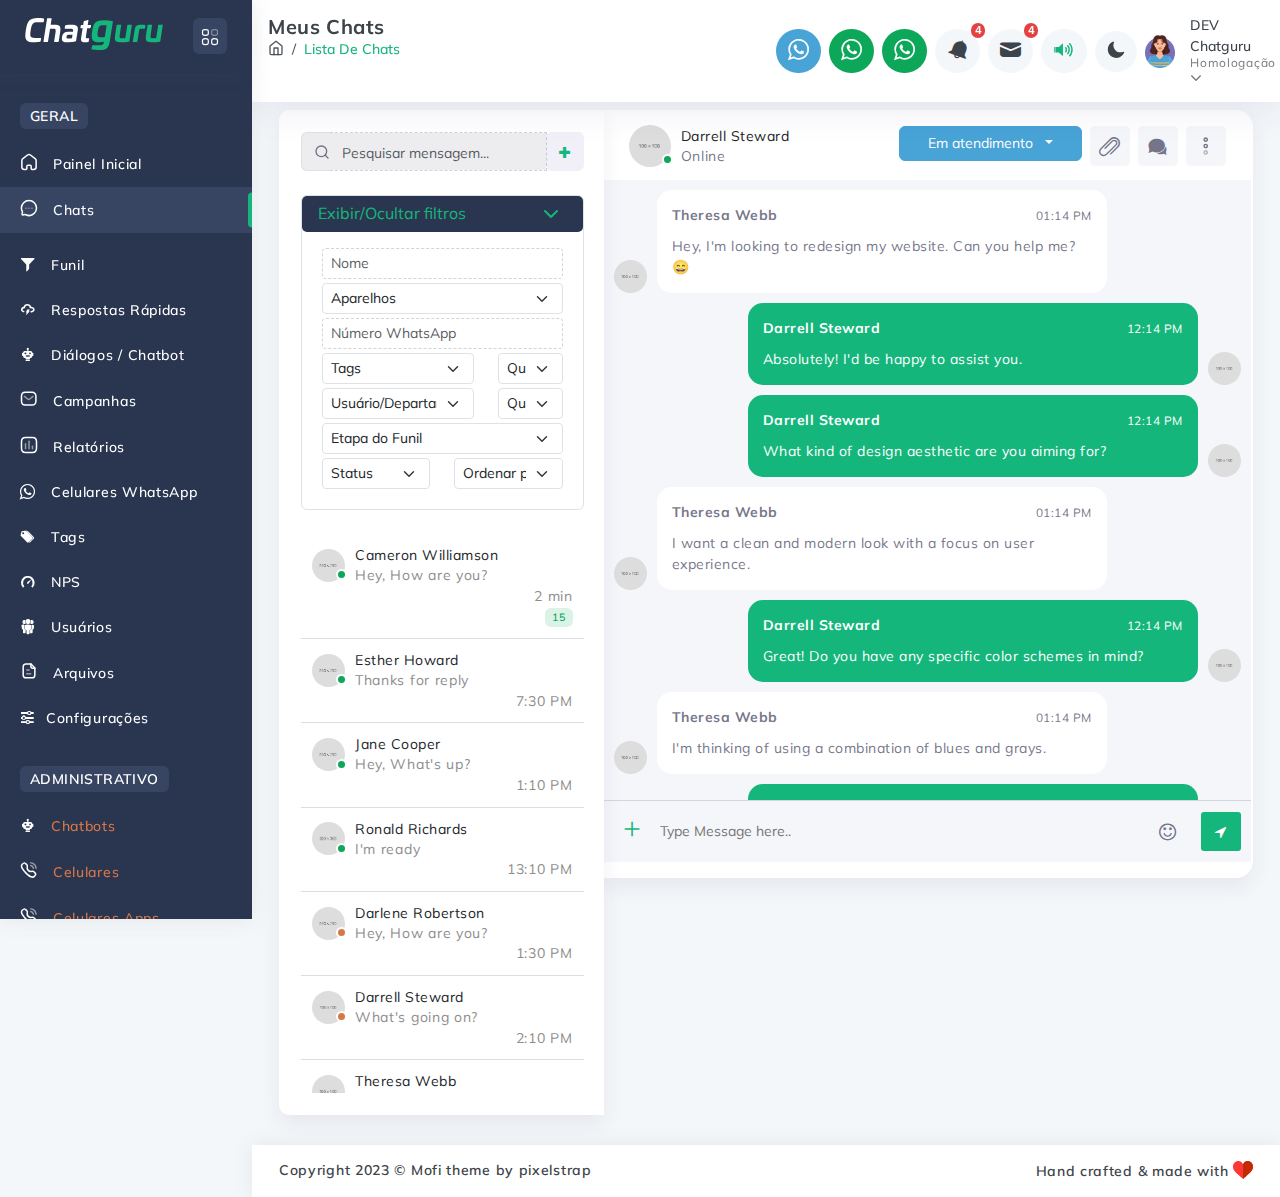
==== commit 47f65ea6: "Menu topo chat ok" ====
--- a/chats.html
+++ b/chats.html
@@ -7,8 +7,8 @@
     <meta name="description" content="Mofi admin is super flexible, powerful, clean &amp; modern responsive bootstrap 5 admin template with unlimited possibilities.">
     <meta name="keywords" content="admin template, Mofi admin template, dashboard template, flat admin template, responsive admin template, web app">
     <meta name="author" content="pixelstrap">
-    <link rel="icon" href="../assets/images/favicon.png" type="image/x-icon">
-    <link rel="shortcut icon" href="../assets/images/favicon.png" type="image/x-icon">
+    <link rel="icon" href="assets/images/favicon.png" type="image/x-icon">
+    <link rel="shortcut icon" href="assets/images/favicon.png" type="image/x-icon">
     <title>ChatGuru | Tela de Chats</title>
     <!-- Google font-->
     <link rel="preconnect" href="https://fonts.googleapis.com">
@@ -555,415 +555,268 @@
           <!-- Container-fluid starts-->
           <div class="container-fluid">
             <div class="row g-0">
-              <div class="col-xxl-3 col-xl-4 col-md-5 box-col-5">
-                <div class="left-sidebar-wrapper card">
+              <div class="col-xxl-4 col-xl-4 col-md-5 box-col-5">
+                <div class="left-sidebar-wrapper card  chatlist-card">
                   <div class="left-sidebar-chat">
-                    <div class="input-group"><span class="input-group-text"><i class="search-icon text-gray" data-feather="search"></i></span>
-                      <input class="form-control" type="text" placeholder="Search here..">
-                    </div>
-                  </div>
-                  <div class="advance-options"> 
-                    <ul class="nav border-tab" id="chat-options-tab" role="tablist">
-                      <li class="nav-item"><a class="nav-link active" id="chats-tab" data-bs-toggle="tab" href="#chats" role="tab" aria-controls="chats" aria-selected="true">Chats</a></li>
-                      <li class="nav-item"><a class="nav-link" id="contacts-tab" data-bs-toggle="tab" href="#contacts" role="tab" aria-controls="contacts" aria-selected="false">Contacts</a></li>
-                    </ul>
-                    <div class="tab-content" id="chat-options-tabContent"> 
-                      <div class="tab-pane fade show active" id="chats" role="tabpanel" aria-labelledby="chats-tab">
-                        <div class="common-space"> 
-                          <p>Recent chats</p>
-                          <div class="header-top"><a class="btn badge-light-primary f-w-500" href="#!"><i class="fa fa-plus"></i></a></div>
-                        </div>
-                        <ul class="chats-user">
-                          <li class="common-space">
-                            <div class="chat-time">
-                              <div class="active-profile"><img class="img-fluid rounded-circle" src="../assets/images/avtar/3.jpg" alt="user">
-                                <div class="status bg-success"></div>
-                              </div>
-                              <div> <span>Cameron Williamson</span>
-                                <p>Hey, How are you?</p>
-                              </div>
-                            </div>
-                            <div>
-                              <p>2 min </p>
-                              <div class="badge badge-light-success">15</div>
-                            </div>
-                          </li>
-                          <li class="common-space">
-                            <div class="chat-time">
-                              <div class="active-profile"><img class="img-fluid rounded-circle" src="../assets/images/avtar/11.jpg" alt="user">
-                                <div class="status bg-success"></div>
-                              </div>
-                              <div> <span>Esther Howard</span>
-                                <p>Thanks for reply</p>
-                              </div>
-                            </div>
-                            <div>
-                              <p>7:30 PM</p>
-                            </div>
-                          </li>
-                          <li class="common-space">
-                            <div class="chat-time">
-                              <div class="active-profile"><img class="img-fluid rounded-circle" src="../assets/images/avtar/7.jpg" alt="user">
-                                <div class="status bg-success"></div>
-                              </div>
-                              <div> <span>Jane Cooper</span>
-                                <p>Hey, What's up?</p>
-                              </div>
-                            </div>
-                            <div>
-                              <p>1:10 PM</p>
-                            </div>
-                          </li>
-                          <li class="common-space">
-                            <div class="chat-time">
-                              <div class="active-profile"><img class="img-fluid rounded-circle" src="../assets/images/avtar/16.jpg" alt="user">
-                                <div class="status bg-success"></div>
-                              </div>
-                              <div> <span>Ronald Richards</span>
-                                <p>I'm ready</p>
-                              </div>
-                            </div>
-                            <div>
-                              <p>13:10 PM</p>
-                            </div>
-                          </li>
-                          <li class="common-space">
-                            <div class="chat-time">
-                              <div class="active-profile"><img class="img-fluid rounded-circle" src="../assets/images/avtar/4.jpg" alt="user">
-                                <div class="status bg-warning"></div>
-                              </div>
-                              <div> <span>Darlene Robertson</span>
-                                <p>Hey, How are you?</p>
-                              </div>
-                            </div>
-                            <div>
-                              <p>1:30 PM</p>
-                            </div>
-                          </li>
-                          <li class="common-space">
-                            <div class="chat-time">
-                              <div class="active-profile"><img class="img-fluid rounded-circle" src="../assets/images/blog/comment.jpg" alt="user">
-                                <div class="status bg-warning"></div>
-                              </div>
-                              <div> <span>Darrell Steward</span>
-                                <p>What's going on?</p>
-                              </div>
-                            </div>
-                            <div>
-                              <p>2:10 PM</p>
-                            </div>
-                          </li>
-                          <li class="common-space">
-                            <div class="chat-time">
-                              <div class="active-profile"><img class="img-fluid rounded-circle" src="../assets/images/blog/4.jpg" alt="user">
-                                <div class="status bg-success"></div>
-                              </div>
-                              <div> <span>Theresa Webb</span>
-                                <p>What's up?</p>
-                              </div>
-                            </div>
-                            <div>
-                              <p>1:50 AM</p>
-                            </div>
-                          </li>
-                          <li class="common-space">
-                            <div class="chat-time">
-                              <div class="active-profile"><img class="img-fluid rounded-circle" src="../assets/images/blog/12.png" alt="user">
-                                <div class="status bg-warning"></div>
-                              </div>
-                              <div> <span>Floyd Miles</span>
-                                <p>Are you sure?</p>
-                              </div>
-                            </div>
-                            <div>
-                              <p>5:14 PM</p>
-                            </div>
-                          </li>
-                          <li class="common-space">
-                            <div class="chat-time">
-                              <div class="active-profile"><img class="img-fluid rounded-circle" src="../assets/images/blog/9.jpg" alt="user">
-                                <div class="status bg-warning"></div>
-                              </div>
-                              <div> <span>Annette Black</span>
-                                <p>Thanks</p>
-                              </div>
-                            </div>
-                            <div>
-                              <p>1:50 PM</p>
-                            </div>
-                          </li>
-                        </ul>
-                      </div>
-                      <div class="tab-pane fade" id="contacts" role="tabpanel" aria-labelledby="contacts-tab">
-                        <div class="common-space"> 
-                          <p>Contacts</p>
-                          <div class="header-top"><a class="btn badge-light-primary f-w-500" href="#!"><i class="fa fa-plus"></i></a></div>
-                        </div>
-                        <div class="search-contacts">
-                          <input class="form-control" type="text" placeholder="Name and phone number">
-                          <svg> 
-                            <use href="../assets/svg/icon-sprite.svg#stroke-search"></use>
-                          </svg><i class="mic-search" data-feather="mic"></i>
-                        </div>
-                        <div class="contact-wrapper">
-                          <p>A </p>
-                          <ul class="border-0">
-                            <li class="common-space">
-                              <div class="chat-time"><img class="img-fluid rounded-circle" src="../assets/images/avtar/3.jpg" alt="user">
-                                <div> <span>Andres Williamson</span>
-                                  <p>191-900-5689</p>
-                                </div>
-                              </div>
-                              <div class="contact-edit">
-                                <svg class="dropdown-toggle" role="menu" data-bs-toggle="dropdown" aria-expanded="false">
-                                  <use href="../assets/svg/icon-sprite.svg#menubar"></use>
-                                </svg>
-                                <div class="dropdown-menu dropdown-menu-end"><a class="dropdown-item" href="#!">View details</a><a class="dropdown-item" href="#!">
-                                     Send messages</a><a class="dropdown-item" href="#!">
-                                     Add to favorites</a></div>
-                              </div>
-                            </li>
-                          </ul>
-                          <p>B</p>
-                          <ul class="border-0">
-                            <li class="common-space">
-                              <div class="chat-time"><img class="img-fluid rounded-circle" src="../assets/images/blog/comment.jpg" alt="user">
-                                <div> <span>Britlin Weed</span>
-                                  <p>698-781-5581</p>
-                                </div>
-                              </div>
-                              <div class="contact-edit">
-                                <svg class="dropdown-toggle" role="menu" data-bs-toggle="dropdown" aria-expanded="false">
-                                  <use href="../assets/svg/icon-sprite.svg#menubar"></use>
-                                </svg>
-                                <div class="dropdown-menu dropdown-menu-end"><a class="dropdown-item" href="#!">View details</a><a class="dropdown-item" href="#!">
-                                     Send messages</a><a class="dropdown-item" href="#!">
-                                     Add to favorites</a></div>
-                              </div>
-                            </li>
-                            <li class="common-space">
-                              <div class="chat-time">
-                                <div class="custom-name bg-light-secondary">
-                                  <p class="txt-secondary f-w-500">BD</p>
-                                </div>
-                                <div> <span>Brendra Dixit</span>
-                                  <p>589-789-2563</p>
-                                </div>
-                              </div>
-                              <div class="contact-edit">
-                                <svg class="dropdown-toggle" role="menu" data-bs-toggle="dropdown" aria-expanded="false">
-                                  <use href="../assets/svg/icon-sprite.svg#menubar"></use>
-                                </svg>
-                                <div class="dropdown-menu dropdown-menu-end"><a class="dropdown-item" href="#!">View details</a><a class="dropdown-item" href="#!">
-                                     Send messages</a><a class="dropdown-item" href="#!">
-                                     Add to favorites</a></div>
-                              </div>
-                            </li>
-                          </ul>
-                          <p>C </p>
-                          <ul class="border-0">
-                            <li class="common-space">
-                              <div class="chat-time"><img class="img-fluid rounded-circle" src="../assets/images/blog/14.png" alt="user">
-                                <div> <span>Cody Fisher</span>
-                                  <p>983-333-4545</p>
-                                </div>
-                              </div>
-                              <div class="contact-edit">
-                                <svg class="dropdown-toggle" role="menu" data-bs-toggle="dropdown" aria-expanded="false">
-                                  <use href="../assets/svg/icon-sprite.svg#menubar"></use>
-                                </svg>
-                                <div class="dropdown-menu dropdown-menu-end"><a class="dropdown-item" href="#!">View details</a><a class="dropdown-item" href="#!">
-                                     Send messages</a><a class="dropdown-item" href="#!">
-                                     Add to favorites</a></div>
-                              </div>
-                            </li>
-                            <li class="common-space">
-                              <div class="chat-time">
-                                <div class="position-relative custom-name bg-light-success">
-                                  <p class="txt-success f-w-500">CE</p>
-                                </div>
-                                <div> <span>Clifford Evans</span>
-                                  <p>321-456-7878</p>
-                                </div>
-                              </div>
-                              <div class="contact-edit">
-                                <svg class="dropdown-toggle" role="menu" data-bs-toggle="dropdown" aria-expanded="false">
-                                  <use href="../assets/svg/icon-sprite.svg#menubar"></use>
-                                </svg>
-                                <div class="dropdown-menu dropdown-menu-end"><a class="dropdown-item" href="#!">View details</a><a class="dropdown-item" href="#!">
-                                     Send messages</a><a class="dropdown-item" href="#!">
-                                     Add to favorites  </a></div>
-                              </div>
-                            </li>
-                            <li class="common-space">
-                              <div class="chat-time">
-                                <div class="custom-name bg-light-warning">
-                                  <p class="txt-warning f-w-500">CW </p>
-                                </div>
-                                <div> <span>Cameron Williamson</span>
-                                  <p>369-852-7417</p>
-                                </div>
-                              </div>
-                              <div class="contact-edit">
-                                <svg class="dropdown-toggle" role="menu" data-bs-toggle="dropdown" aria-expanded="false">
-                                  <use href="../assets/svg/icon-sprite.svg#menubar"></use>
-                                </svg>
-                                <div class="dropdown-menu dropdown-menu-end"><a class="dropdown-item" href="#!">View details</a><a class="dropdown-item" href="#!">
-                                     Send messages</a><a class="dropdown-item" href="#!">
-                                     Add to favorites</a></div>
-                              </div>
-                            </li>
-                          </ul>
-                          <p>D</p>
-                          <ul class="border-0">
-                            <li class="common-space">
-                              <div class="chat-time"><img class="img-fluid rounded-circle" src="../assets/images/blog/12.png" alt="user">
-                                <div> <span>Darlene Robertson</span>
-                                  <p>231-279-1001</p>
-                                </div>
-                              </div>
-                              <div class="contact-edit">
-                                <svg class="dropdown-toggle" role="menu" data-bs-toggle="dropdown" aria-expanded="false">
-                                  <use href="../assets/svg/icon-sprite.svg#menubar"></use>
-                                </svg>
-                                <div class="dropdown-menu dropdown-menu-end"><a class="dropdown-item" href="#!">View details</a><a class="dropdown-item" href="#!">
-                                     Send messages</a><a class="dropdown-item" href="#!">
-                                     Add to favorites</a></div>
-                              </div>
-                            </li>
-                            <li class="common-space">
-                              <div class="chat-time"><img class="img-fluid rounded-circle" src="../assets/images/user/3.png" alt="user">
-                                <div> <span>Dianne Russell</span>
-                                  <p>569-789-1002</p>
-                                </div>
-                              </div>
-                              <div class="contact-edit">
-                                <svg class="dropdown-toggle" role="menu" data-bs-toggle="dropdown" aria-expanded="false">
-                                  <use href="../assets/svg/icon-sprite.svg#menubar"></use>
-                                </svg>
-                                <div class="dropdown-menu dropdown-menu-end"><a class="dropdown-item" href="#!">View details</a><a class="dropdown-item" href="#!">
-                                     Send messages</a><a class="dropdown-item" href="#!">
-                                     Add to favorites</a></div>
-                              </div>
-                            </li>
-                            <li class="common-space">
-                              <div class="chat-time"><img class="img-fluid rounded-circle" src="../assets/images/user/6.jpg" alt="user">
-                                <div> <span>Darrell Steward</span>
-                                  <p>200-300-1030</p>
-                                </div>
-                              </div>
-                              <div class="contact-edit">
-                                <svg class="dropdown-toggle" role="menu" data-bs-toggle="dropdown" aria-expanded="false">
-                                  <use href="../assets/svg/icon-sprite.svg#menubar"></use>
-                                </svg>
-                                <div class="dropdown-menu dropdown-menu-end"><a class="dropdown-item" href="#!">View details</a><a class="dropdown-item" href="#!">
-                                     Send messages</a><a class="dropdown-item" href="#!">
-                                     Add to favorites</a></div>
-                              </div>
-                            </li>
-                          </ul>
-                          <p>E </p>
-                          <ul class="border-0">
-                            <li class="common-space">
-                              <div class="chat-time"><img class="img-fluid rounded-circle" src="../assets/images/user/1.jpg" alt="user">
-                                <div> <span>Emily Collins</span>
-                                  <p>100-555-7032</p>
-                                </div>
-                              </div>
-                              <div class="contact-edit">
-                                <svg class="dropdown-toggle" role="menu" data-bs-toggle="dropdown" aria-expanded="false">
-                                  <use href="../assets/svg/icon-sprite.svg#menubar"></use>
-                                </svg>
-                                <div class="dropdown-menu dropdown-menu-end"><a class="dropdown-item" href="#!">View details</a><a class="dropdown-item" href="#!">
-                                     Send messages</a><a class="dropdown-item" href="#!">
-                                     Add to favorites</a></div>
-                              </div>
-                            </li>
-                          </ul>
-                          <p>F </p>
-                          <ul class="border-0">
-                            <li class="common-space">
-                              <div class="chat-time"><img class="img-fluid rounded-circle" src="../assets/images/user/2.jpg" alt="user">
-                                <div> <span>Fiona Cooper</span>
-                                  <p>362-778-1919</p>
-                                </div>
-                              </div>
-                              <div class="contact-edit">
-                                <svg class="dropdown-toggle" role="menu" data-bs-toggle="dropdown" aria-expanded="false">
-                                  <use href="../assets/svg/icon-sprite.svg#menubar"></use>
-                                </svg>
-                                <div class="dropdown-menu dropdown-menu-end"><a class="dropdown-item" href="#!">View details</a><a class="dropdown-item" href="#!">
-                                     Send messages</a><a class="dropdown-item" href="#!">
-                                     Add to favorites</a></div>
-                              </div>
-                            </li>
-                            <li class="common-space">
-                              <div class="chat-time">
-                                <div class="custom-name bg-light-danger">
-                                  <p class="txt-danger f-w-500">FG</p>
-                                </div>
-                                <div> <span>Freya Grayson</span>
-                                  <p>589-789-2563</p>
-                                </div>
-                              </div>
-                              <div class="contact-edit">
-                                <svg class="dropdown-toggle" role="menu" data-bs-toggle="dropdown" aria-expanded="false">
-                                  <use href="../assets/svg/icon-sprite.svg#menubar"></use>
-                                </svg>
-                                <div class="dropdown-menu dropdown-menu-end"><a class="dropdown-item" href="#!">View details</a><a class="dropdown-item" href="#!">
-                                     Send messages</a><a class="dropdown-item" href="#!">
-                                     Add to favorites</a></div>
-                              </div>
-                            </li>
-                          </ul>
-                          <p>G</p>
-                          <ul class="border-0"> 
-                            <li class="common-space">
-                              <div class="chat-time">
-                                <div class="custom-name bg-light-warning">
-                                  <p class="txt-warning f-w-500">GE</p>
-                                </div>
-                                <div> <span>Gabriel Evans</span>
-                                  <p>963-147-5024</p>
-                                </div>
-                              </div>
-                              <div class="contact-edit">
-                                <svg class="dropdown-toggle" role="menu" data-bs-toggle="dropdown" aria-expanded="false">
-                                  <use href="../assets/svg/icon-sprite.svg#menubar"></use>
-                                </svg>
-                                <div class="dropdown-menu dropdown-menu-end"><a class="dropdown-item" href="#!">View details</a><a class="dropdown-item" href="#!">
-                                     Send messages</a><a class="dropdown-item" href="#!">
-                                     Add to favorites   </a></div>
-                              </div>
-                            </li>
-                          </ul>
-                        </div>
+                    <div class="input-group mb-4"><span class="input-group-text"><i class="search-icon text-gray" data-feather="search"></i></span>
+                      <input class="form-control" type="text" placeholder="Pesquisar mensagem...">
+                      <div class="header-top">
+                        <a class="btn badge-light-primary f-w-500" href="#!">
+                          <i class="icofont icofont-ui-add"></i>
+                        </a>
                       </div>
                     </div>
                   </div>
+                  <div class="mb-4">
+                    <div class="accordion dark-accordion" id="simpleaccordion">
+                      <div class="accordion-item">
+                        <h2 class="accordion-header" id="ChatlistFilters">
+                          <button class="accordion-button collapsed active" type="button" data-bs-toggle="collapse" data-bs-target="#collapseOne" aria-expanded="true" aria-controls="collapseOne">
+                            Exibir/Ocultar filtros <i class="svg-color" data-feather="chevron-down"></i>
+                          </button>
+                        </h2>
+                        <div class="accordion-collapse collapse show" id="collapseOne" aria-labelledby="ChatlistFilters" data-bs-parent="#simpleaccordion">
+                          <div class="accordion-body">
+                            <input class="form-control form-control-sm mb-1" id="nome" type="text" placeholder="Nome" />
+                            <select class="form-select form-select-sm mb-1" aria-label=".form-select-sm example">
+                              <option selected="">Aparelhos </option>
+                              <option value="1">Novo Celular</option>
+                              <option value="2">GupShup</option>
+                              <option value="3">Aparelho de plantão</option>
+                            </select>
+                            <input class="form-control form-control-sm mb-1" id="nome" type="text" placeholder="Número WhatsApp" />
+                            <div class="row">
+                              <div class="col-lg-8">
+                                <select class="form-select form-select-sm mb-1" aria-label=".form-select-sm example">
+                                  <option selected="">Tags </option>
+                                  <option value="1">Novo Celular</option>
+                                  <option value="2">GupShup</option>
+                                  <option value="3">Aparelho de plantão</option>
+                                </select>
+                              </div>
+                              <div class="col-lg-4">
+                                <select class="form-select form-select-sm mb-1" aria-label=".form-select-sm example">
+                                  <option selected="">Qualquer </option>
+                                  <option value="1">Todas</option>
+                                  <option value="2">Não Tem</option>
+                                </select>
+                              </div>
+                            </div>
+                            <div class="row">
+                              <div class="col-lg-8">
+                                <select class="form-select form-select-sm mb-1" aria-label=".form-select-sm example">
+                                  <option selected="">Usuário/Departamento </option>
+                                  <option value="1">Novo Celular</option>
+                                  <option value="2">GupShup</option>
+                                  <option value="3">Aparelho de plantão</option>
+                                </select>
+                              </div>
+                              <div class="col-lg-4">
+                                <select class="form-select form-select-sm mb-1" aria-label=".form-select-sm example">
+                                  <option selected="">Qualquer </option>
+                                  <option value="1">Todas</option>
+                                  <option value="2">Não Tem</option>
+                                </select>
+                              </div>
+                            </div>
+                            <select class="form-select form-select-sm mb-1" aria-label=".form-select-sm example">
+                              <option selected="">Etapa do Funil</option>
+                              <option value="1">Novo Celular</option>
+                              <option value="2">GupShup</option>
+                              <option value="3">Aparelho de plantão</option>
+                            </select>
+                            <div class="row">
+                              <div class="col-lg-6">
+                                <select class="form-select form-select-sm mb-1" aria-label=".form-select-sm example">
+                                  <option selected="">Status </option>
+                                  <option value="1">Novo Celular</option>
+                                  <option value="2">GupShup</option>
+                                  <option value="3">Aparelho de plantão</option>
+                                </select>
+                              </div>
+                              <div class="col-lg-6">
+                                <select class="form-select form-select-sm mb-1" aria-label=".form-select-sm example">
+                                  <option selected="">Ordenar por: </option>
+                                  <option value="1">Todas</option>
+                                  <option value="2">Não Tem</option>
+                                </select>
+                              </div>
+                            </div>
+                          </div>
+                        </div>
+                      </div>
+                    </div>
+                  </div>
+                  <div class="advance-options"> 
+                    <ul class="chats-user">
+                      <li class="common-space">
+                        <div class="chat-time">
+                          <div class="active-profile"><img class="img-fluid rounded-circle" src="assets/images/avtar/3.jpg" alt="user">
+                            <div class="status bg-success"></div>
+                          </div>
+                          <div> <span>Cameron Williamson</span>
+                            <p>Hey, How are you?</p>
+                          </div>
+                        </div>
+                        <div>
+                          <p>2 min </p>
+                          <div class="badge badge-light-success">15</div>
+                        </div>
+                      </li>
+                      <li class="common-space">
+                        <div class="chat-time">
+                          <div class="active-profile"><img class="img-fluid rounded-circle" src="assets/images/avtar/11.jpg" alt="user">
+                            <div class="status bg-success"></div>
+                          </div>
+                          <div> <span>Esther Howard</span>
+                            <p>Thanks for reply</p>
+                          </div>
+                        </div>
+                        <div>
+                          <p>7:30 PM</p>
+                        </div>
+                      </li>
+                      <li class="common-space">
+                        <div class="chat-time">
+                          <div class="active-profile"><img class="img-fluid rounded-circle" src="assets/images/avtar/7.jpg" alt="user">
+                            <div class="status bg-success"></div>
+                          </div>
+                          <div> <span>Jane Cooper</span>
+                            <p>Hey, What's up?</p>
+                          </div>
+                        </div>
+                        <div>
+                          <p>1:10 PM</p>
+                        </div>
+                      </li>
+                      <li class="common-space">
+                        <div class="chat-time">
+                          <div class="active-profile"><img class="img-fluid rounded-circle" src="assets/images/avtar/16.jpg" alt="user">
+                            <div class="status bg-success"></div>
+                          </div>
+                          <div> <span>Ronald Richards</span>
+                            <p>I'm ready</p>
+                          </div>
+                        </div>
+                        <div>
+                          <p>13:10 PM</p>
+                        </div>
+                      </li>
+                      <li class="common-space">
+                        <div class="chat-time">
+                          <div class="active-profile"><img class="img-fluid rounded-circle" src="assets/images/avtar/4.jpg" alt="user">
+                            <div class="status bg-warning"></div>
+                          </div>
+                          <div> <span>Darlene Robertson</span>
+                            <p>Hey, How are you?</p>
+                          </div>
+                        </div>
+                        <div>
+                          <p>1:30 PM</p>
+                        </div>
+                      </li>
+                      <li class="common-space">
+                        <div class="chat-time">
+                          <div class="active-profile"><img class="img-fluid rounded-circle" src="assets/images/blog/comment.jpg" alt="user">
+                            <div class="status bg-warning"></div>
+                          </div>
+                          <div> <span>Darrell Steward</span>
+                            <p>What's going on?</p>
+                          </div>
+                        </div>
+                        <div>
+                          <p>2:10 PM</p>
+                        </div>
+                      </li>
+                      <li class="common-space">
+                        <div class="chat-time">
+                          <div class="active-profile"><img class="img-fluid rounded-circle" src="assets/images/blog/4.jpg" alt="user">
+                            <div class="status bg-success"></div>
+                          </div>
+                          <div> <span>Theresa Webb</span>
+                            <p>What's up?</p>
+                          </div>
+                        </div>
+                        <div>
+                          <p>1:50 AM</p>
+                        </div>
+                      </li>
+                      <li class="common-space">
+                        <div class="chat-time">
+                          <div class="active-profile"><img class="img-fluid rounded-circle" src="assets/images/blog/12.png" alt="user">
+                            <div class="status bg-warning"></div>
+                          </div>
+                          <div> <span>Floyd Miles</span>
+                            <p>Are you sure?</p>
+                          </div>
+                        </div>
+                        <div>
+                          <p>5:14 PM</p>
+                        </div>
+                      </li>
+                      <li class="common-space">
+                        <div class="chat-time">
+                          <div class="active-profile"><img class="img-fluid rounded-circle" src="assets/images/blog/9.jpg" alt="user">
+                            <div class="status bg-warning"></div>
+                          </div>
+                          <div> <span>Annette Black</span>
+                            <p>Thanks</p>
+                          </div>
+                        </div>
+                        <div>
+                          <p>1:50 PM</p>
+                        </div>
+                      </li>
+                    </ul>
+                  </div>                 
                 </div>
               </div>
-              <div class="col-xxl-9 col-xl-8 col-md-7 box-col-7">
-                <div class="card right-sidebar-chat">
+              <div class="col-xxl-8 col-xl-8 col-md-7 box-col-7">
+                <div class="card right-sidebar-chat chatlist-card">
                   <div class="right-sidebar-title">
                     <div class="common-space"> 
                       <div class="chat-time"> 
-                        <div class="active-profile"><img class="img-fluid rounded-circle" src="../assets/images/blog/comment.jpg" alt="user">
+                        <div class="active-profile"><img class="img-fluid rounded-circle" src="assets/images/blog/comment.jpg" alt="user">
                           <div class="status bg-success"></div>
                         </div>
                         <div> <span>Darrell Steward</span>
                           <p>Online </p>
                         </div>
                       </div>
+                      
                       <div class="d-flex gap-2">
-                        <div class="contact-edit chat-alert"><i class="icon-info-alt"></i></div>
+                        <div class="btn-group" role="group">
+                          <button class="btn btn-secondary dropdown-toggle" 
+                                  id="btnGroupVerticalDrop1" type="button" data-bs-toggle="dropdown" aria-haspopup="true" aria-expanded="false">
+                            Em atendimento
+                          </button>
+                          <div class="dropdown-menu status-menu" aria-labelledby="btnGroupVerticalDrop1">
+                            <button class="btn btn-block btn-danger" href="#">Aberto</button>
+                            <button class="btn btn-block btn-secondary" href="#">Em atendimento</button>
+                            <button class="btn btn-block btn-warning" href="#">Aguardando</button>
+                            <button class="btn btn-block btn-success" href="#">Resolvido</button>
+                            <button class="btn btn-block btn-dark" href="#">Fechado</button>
+                          </div>
+                        </div>
+                        <div class="contact-edit chat-alert"><i class="icofont icofont-ui-clip"></i></div>
+                        <div class="contact-edit chat-alert"><i class="icofont icofont-speech-comments"></i></div>
                         <div class="contact-edit chat-alert">
                           <svg class="dropdown-toggle" role="menu" data-bs-toggle="dropdown" aria-expanded="false">
-                            <use href="../assets/svg/icon-sprite.svg#menubar"></use>
+                            <use href="assets/svg/icon-sprite.svg#menubar"></use>
                           </svg>
-                          <div class="dropdown-menu dropdown-menu-end"><a class="dropdown-item" href="#!">View details</a><a class="dropdown-item" href="#!">
-                               Send messages</a><a class="dropdown-item" href="#!">
-                               Add to favorites</a></div>
+                          <div class="dropdown-menu dropdown-menu-end">
+                            <a class="dropdown-item mb-2" href="#!">Dados do contato</a>
+                            <a class="dropdown-item" href="#!">Recarregar mensagens recentes</a>
+                            <a class="dropdown-item" href="#!">Recarregar mensagens antigas (somente texto)</a>
+                            <a class="dropdown-item" href="#!">Alterar nome do chat</a>
+                            <a class="dropdown-item" href="#!">Atualizar foto do perfil</a>
+                            <a class="dropdown-item" href="#!">Atualizar leitura das mensagens</a>
+                            <a class="dropdown-item" href="#!">Marcar como não lido</a>
+                            <a class="dropdown-item" href="#!">Solicitar NPS</a>
+                            <a class="dropdown-item" href="#!">Escrever uma anotação</a>
+                            <a class="dropdown-item mb-2" href="#!">Linkar chat a usuário no chatbot</a>
+                            <a class="dropdown-item mt-2" href="#!">Apagar todas as mensagens</a>
+                          </div>
                         </div>
                       </div>
                     </div>
@@ -1047,12 +900,12 @@
                           <div class="chat-icon dropdown-menu dropdown-menu-start">
                             <div class="dropdown-item mb-2">
                               <svg> 
-                                <use href="../assets/svg/icon-sprite.svg#camera"></use>
+                                <use href="assets/svg/icon-sprite.svg#camera"></use>
                               </svg>
                             </div>
                             <div class="dropdown-item">
                               <svg> 
-                                <use href="../assets/svg/icon-sprite.svg#attchment"></use>
+                                <use href="assets/svg/icon-sprite.svg#attchment"></use>
                               </svg>
                             </div>
                           </div>
@@ -1079,7 +932,7 @@
                 <p class="mb-0 f-w-600">Copyright 2023 © Mofi theme by pixelstrap  </p>
                 <p class="mb-0 f-w-600">Hand crafted & made with
                   <svg class="footer-icon">
-                    <use href="../assets/svg/icon-sprite.svg#footer-heart"> </use>
+                    <use href="assets/svg/icon-sprite.svg#footer-heart"> </use>
                   </svg>
                 </p>
               </div>
@@ -1089,32 +942,32 @@
       </div>
     </div>
     <!-- latest jquery-->
-    <script src="../assets/js/jquery.min.js"></script>
+    <script src="assets/js/jquery.min.js"></script>
     <!-- Bootstrap js-->
-    <script src="../assets/js/bootstrap/bootstrap.bundle.min.js"></script>
+    <script src="assets/js/bootstrap/bootstrap.bundle.min.js"></script>
     <!-- feather icon js-->
-    <script src="../assets/js/icons/feather-icon/feather.min.js"></script>
-    <script src="../assets/js/icons/feather-icon/feather-icon.js"></script>
+    <script src="assets/js/icons/feather-icon/feather.min.js"></script>
+    <script src="assets/js/icons/feather-icon/feather-icon.js"></script>
     <!-- scrollbar js-->
-    <script src="../assets/js/scrollbar/simplebar.js"></script>
-    <script src="../assets/js/scrollbar/custom.js"></script>
+    <script src="assets/js/scrollbar/simplebar.js"></script>
+    <script src="assets/js/scrollbar/custom.js"></script>
     <!-- Sidebar jquery-->
-    <script src="../assets/js/config.js"></script>
+    <script src="assets/js/config.js"></script>
     <!-- Plugins JS start-->
-    <script src="../assets/js/sidebar-menu.js"></script>
-    <script src="../assets/js/sidebar-pin.js"></script>
-    <script src="../assets/js/slick/slick.min.js"></script>
-    <script src="../assets/js/slick/slick.js"></script>
-    <script src="../assets/js/header-slick.js"></script>
+    <script src="assets/js/sidebar-menu.js"></script>
+    <script src="assets/js/sidebar-pin.js"></script>
+    <script src="assets/js/slick/slick.min.js"></script>
+    <script src="assets/js/slick/slick.js"></script>
+    <script src="assets/js/header-slick.js"></script>
     <!-- calendar js-->
-    <script src="../assets/js/common-chat.js"></script>
-    <script src="../assets/js/emoji-js/uikit.min.js"></script>
-    <script src="../assets/js/emoji-js/custom-emoji.js"></script>
-    <script src="../assets/js/emoji-js/custom-emojis.js"></script>
+    <script src="assets/js/common-chat.js"></script>
+    <script src="assets/js/emoji-js/uikit.min.js"></script>
+    <script src="assets/js/emoji-js/custom-emoji.js"></script>
+    <script src="assets/js/emoji-js/custom-emojis.js"></script>
     <!-- Plugins JS Ends-->
     <!-- Theme js-->
-    <script src="../assets/js/script.js"></script>
-    <script src="../assets/js/theme-customizer/customizer.js"></script>
+    <script src="assets/js/script.js"></script>
+    <script src="assets/js/theme-customizer/customizer.js"></script>
     <!-- Plugin used-->
   </body>
 </html>--- a/assets/css/style.css
+++ b/assets/css/style.css
@@ -18828,6 +18828,7 @@
 .contact-edit i {
   color: var(--chart-text-color);
   cursor: pointer;
+  font-size: 1.5em;
 }
 .contact-edit i::after {
   content: unset;
@@ -49136,4 +49137,20 @@
   color: white;
   padding-right: 10px;
   font-size: 1.1em;
-}+}
+
+.accordion-button {
+  padding: 8px 16px;
+  font-size: 1rem;
+  background-color: #2A3650;
+  color: #14B67B;
+}
+
+.chatlist-card {
+  min-height: calc(100vh - 132px);
+}
+
+.status-menu button {
+  width: 100%;
+  text-align: left;
+}
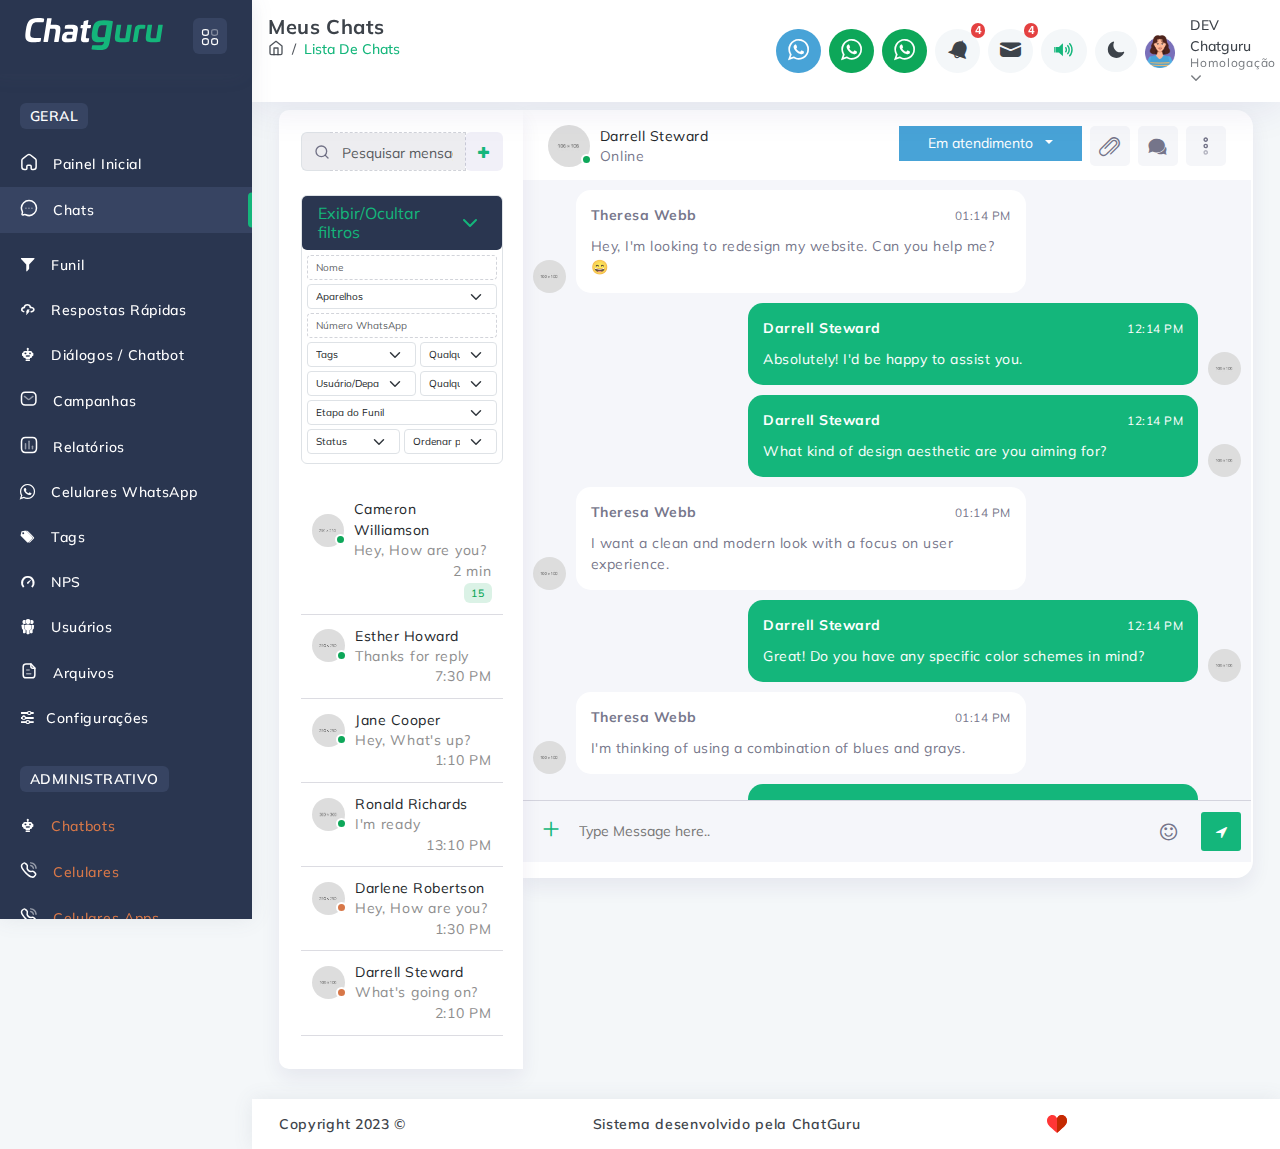
==== commit 17f342f4: "Ajustes nas colunas chat e mensagens" ====
--- a/chats.html
+++ b/chats.html
@@ -555,7 +555,7 @@
           <!-- Container-fluid starts-->
           <div class="container-fluid">
             <div class="row g-0">
-              <div class="col-xxl-4 col-xl-4 col-md-5 box-col-5">
+              <div class="col-xxl-3 col-xl-3 col-md-5 box-col-5">
                 <div class="left-sidebar-wrapper card  chatlist-card">
                   <div class="left-sidebar-chat">
                     <div class="input-group mb-4"><span class="input-group-text"><i class="search-icon text-gray" data-feather="search"></i></span>
@@ -585,8 +585,8 @@
                               <option value="3">Aparelho de plantão</option>
                             </select>
                             <input class="form-control form-control-sm mb-1" id="nome" type="text" placeholder="Número WhatsApp" />
-                            <div class="row">
-                              <div class="col-lg-8">
+                            <div class="row g-1">
+                              <div class="col-lg-7">
                                 <select class="form-select form-select-sm mb-1" aria-label=".form-select-sm example">
                                   <option selected="">Tags </option>
                                   <option value="1">Novo Celular</option>
@@ -594,7 +594,7 @@
                                   <option value="3">Aparelho de plantão</option>
                                 </select>
                               </div>
-                              <div class="col-lg-4">
+                              <div class="col-lg-5">
                                 <select class="form-select form-select-sm mb-1" aria-label=".form-select-sm example">
                                   <option selected="">Qualquer </option>
                                   <option value="1">Todas</option>
@@ -602,8 +602,8 @@
                                 </select>
                               </div>
                             </div>
-                            <div class="row">
-                              <div class="col-lg-8">
+                            <div class="row g-1">
+                              <div class="col-lg-7">
                                 <select class="form-select form-select-sm mb-1" aria-label=".form-select-sm example">
                                   <option selected="">Usuário/Departamento </option>
                                   <option value="1">Novo Celular</option>
@@ -611,7 +611,7 @@
                                   <option value="3">Aparelho de plantão</option>
                                 </select>
                               </div>
-                              <div class="col-lg-4">
+                              <div class="col-lg-5">
                                 <select class="form-select form-select-sm mb-1" aria-label=".form-select-sm example">
                                   <option selected="">Qualquer </option>
                                   <option value="1">Todas</option>
@@ -625,7 +625,7 @@
                               <option value="2">GupShup</option>
                               <option value="3">Aparelho de plantão</option>
                             </select>
-                            <div class="row">
+                            <div class="row g-1">
                               <div class="col-lg-6">
                                 <select class="form-select form-select-sm mb-1" aria-label=".form-select-sm example">
                                   <option selected="">Status </option>
@@ -771,7 +771,7 @@
                   </div>                 
                 </div>
               </div>
-              <div class="col-xxl-8 col-xl-8 col-md-7 box-col-7">
+              <div class="col-xxl-9 col-xl-9 col-md-7 box-col-7">
                 <div class="card right-sidebar-chat chatlist-card">
                   <div class="right-sidebar-title">
                     <div class="common-space"> 
@@ -786,16 +786,16 @@
                       
                       <div class="d-flex gap-2">
                         <div class="btn-group" role="group">
-                          <button class="btn btn-secondary dropdown-toggle" 
+                          <button class="btn btn-square btn-secondary dropdown-toggle" 
                                   id="btnGroupVerticalDrop1" type="button" data-bs-toggle="dropdown" aria-haspopup="true" aria-expanded="false">
                             Em atendimento
                           </button>
                           <div class="dropdown-menu status-menu" aria-labelledby="btnGroupVerticalDrop1">
-                            <button class="btn btn-block btn-danger" href="#">Aberto</button>
-                            <button class="btn btn-block btn-secondary" href="#">Em atendimento</button>
-                            <button class="btn btn-block btn-warning" href="#">Aguardando</button>
-                            <button class="btn btn-block btn-success" href="#">Resolvido</button>
-                            <button class="btn btn-block btn-dark" href="#">Fechado</button>
+                            <button class="btn btn-square btn-danger" href="#">Aberto</button>
+                            <button class="btn btn-square btn-secondary" href="#">Em atendimento</button>
+                            <button class="btn btn-square btn-warning" href="#">Aguardando</button>
+                            <button class="btn btn-square btn-success" href="#">Resolvido</button>
+                            <button class="btn btn-square btn-dark" href="#">Fechado</button>
                           </div>
                         </div>
                         <div class="contact-edit chat-alert"><i class="icofont icofont-ui-clip"></i></div>
@@ -805,7 +805,8 @@
                             <use href="assets/svg/icon-sprite.svg#menubar"></use>
                           </svg>
                           <div class="dropdown-menu dropdown-menu-end">
-                            <a class="dropdown-item mb-2" href="#!">Dados do contato</a>
+                            <a  class="dropdown-item mb-2"
+                                id="c-pills-home-tab" data-bs-toggle="pill" href="#c-pills-home" role="tab" aria-controls="c-pills-home" aria-selected="true" data-original-title=""href="#!">Dados do contato</a>
                             <a class="dropdown-item" href="#!">Recarregar mensagens recentes</a>
                             <a class="dropdown-item" href="#!">Recarregar mensagens antigas (somente texto)</a>
                             <a class="dropdown-item" href="#!">Alterar nome do chat</a>
@@ -929,8 +930,8 @@
           <div class="container-fluid">
             <div class="row">
               <div class="col-md-12 footer-copyright d-flex flex-wrap align-items-center justify-content-between">
-                <p class="mb-0 f-w-600">Copyright 2023 © Mofi theme by pixelstrap  </p>
-                <p class="mb-0 f-w-600">Hand crafted & made with
+                <p class="mb-0 f-w-600">Copyright 2023 ©</p>
+                <p class="mb-0 f-w-600">Sistema desenvolvido pela ChatGuru</p>
                   <svg class="footer-icon">
                     <use href="assets/svg/icon-sprite.svg#footer-heart"> </use>
                   </svg>
--- a/assets/css/style.css
+++ b/assets/css/style.css
@@ -49154,3 +49154,11 @@
   width: 100%;
   text-align: left;
 }
+
+#collapseOne input, #collapseOne input::placeholder, #collapseOne select {
+  font-size: 10px;
+}
+
+.accordion-body {
+  padding: 5px;
+}
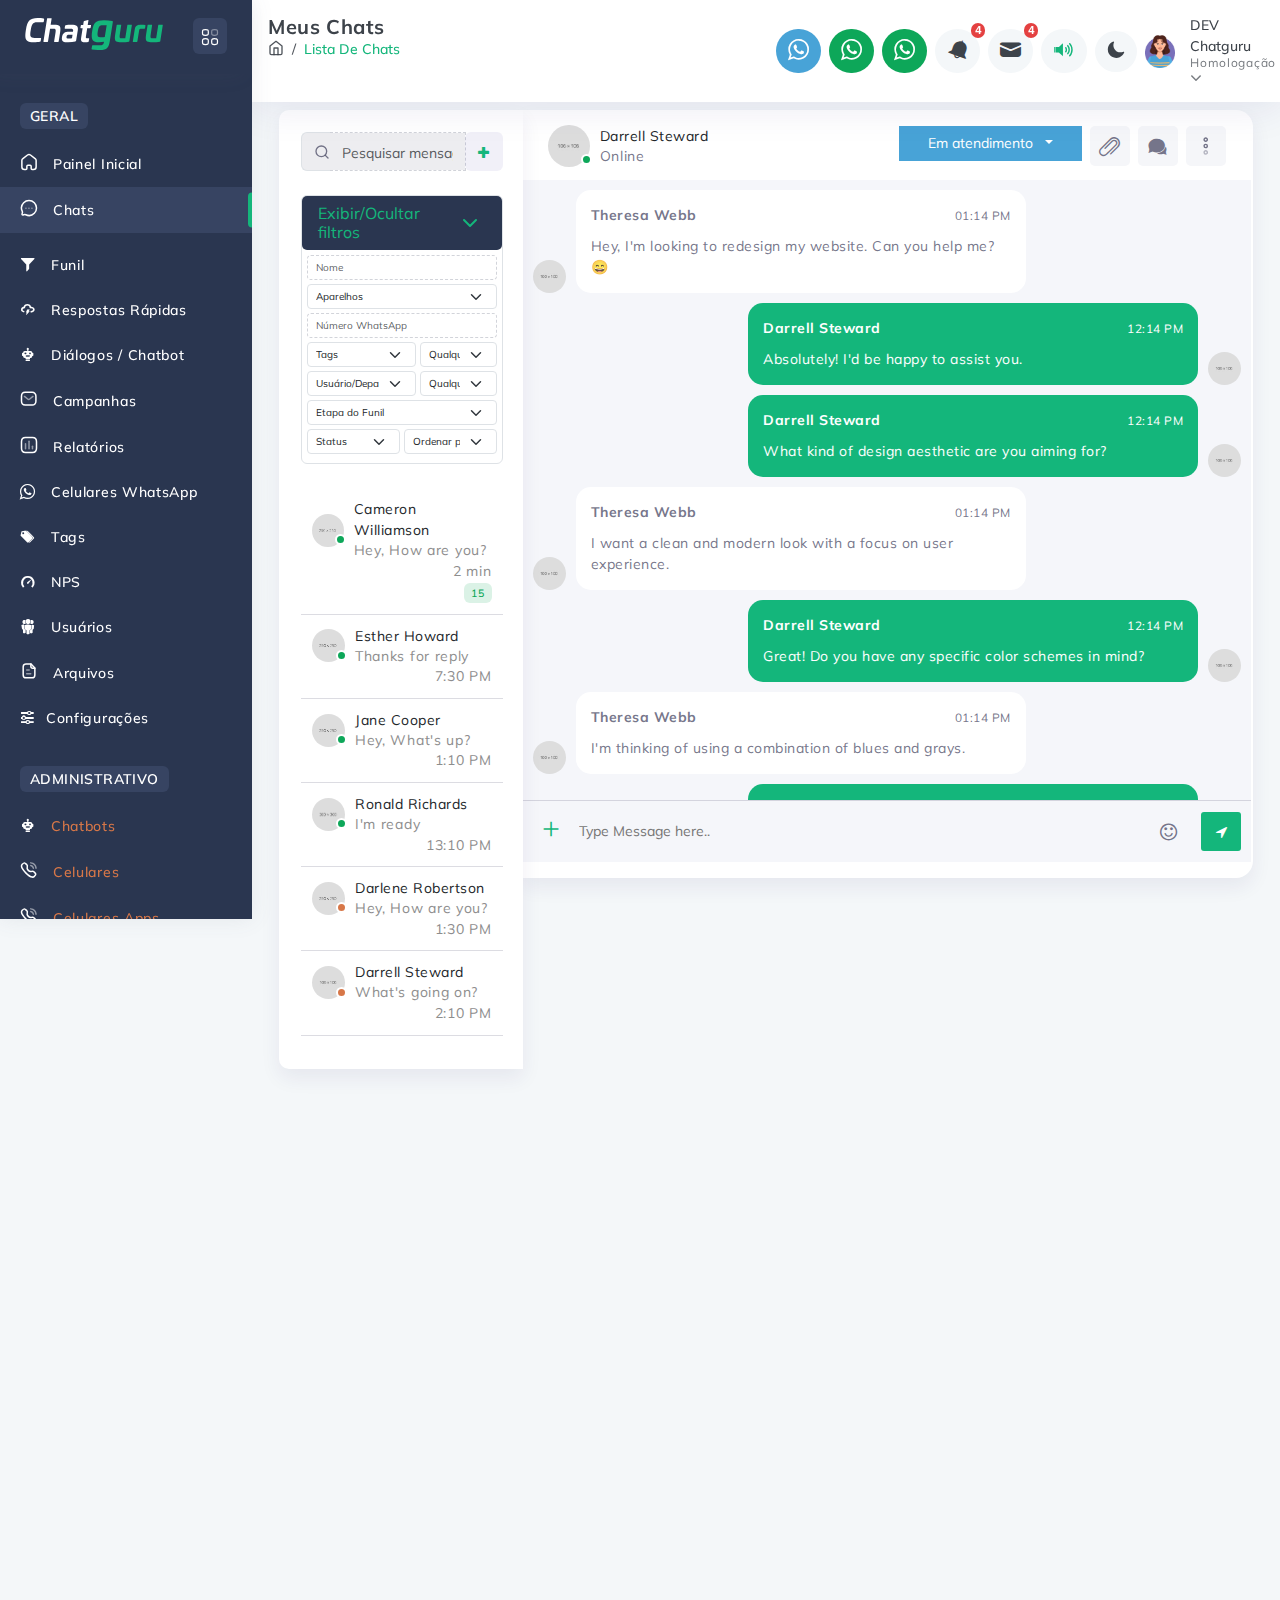
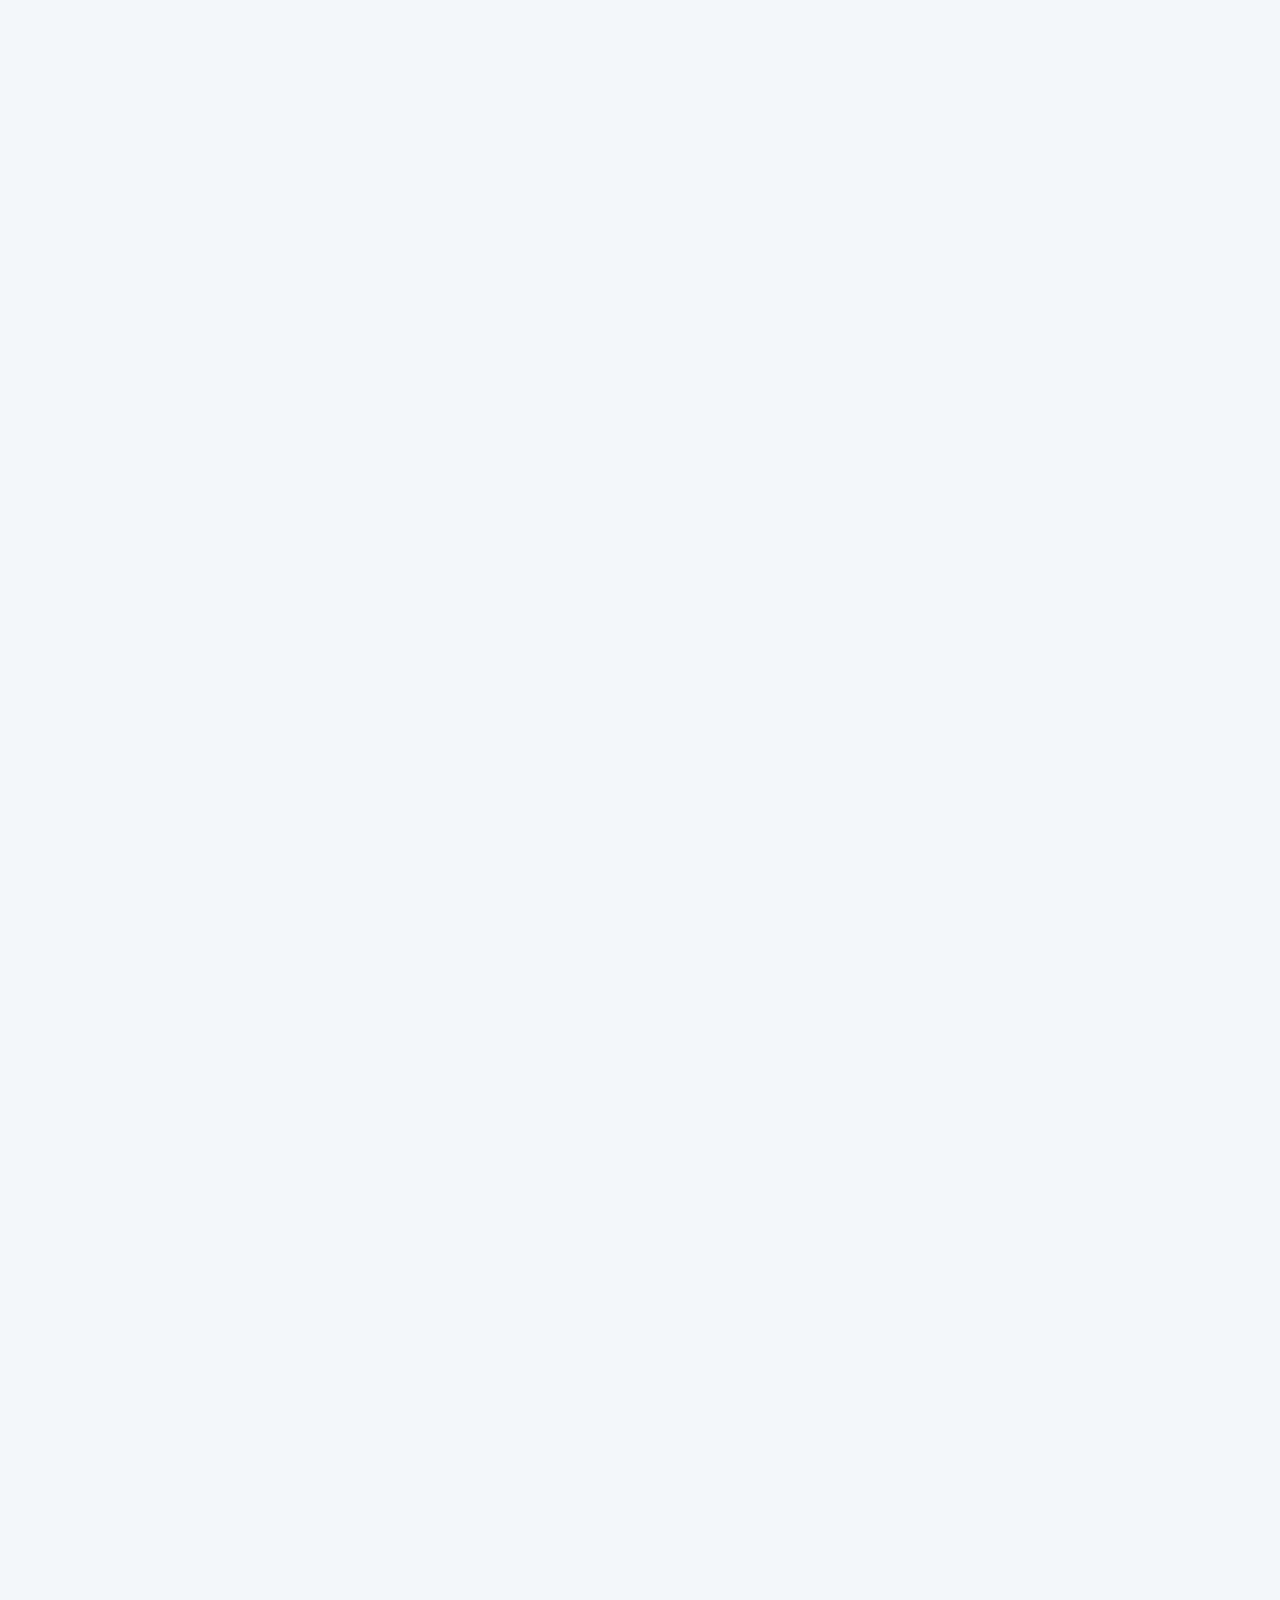
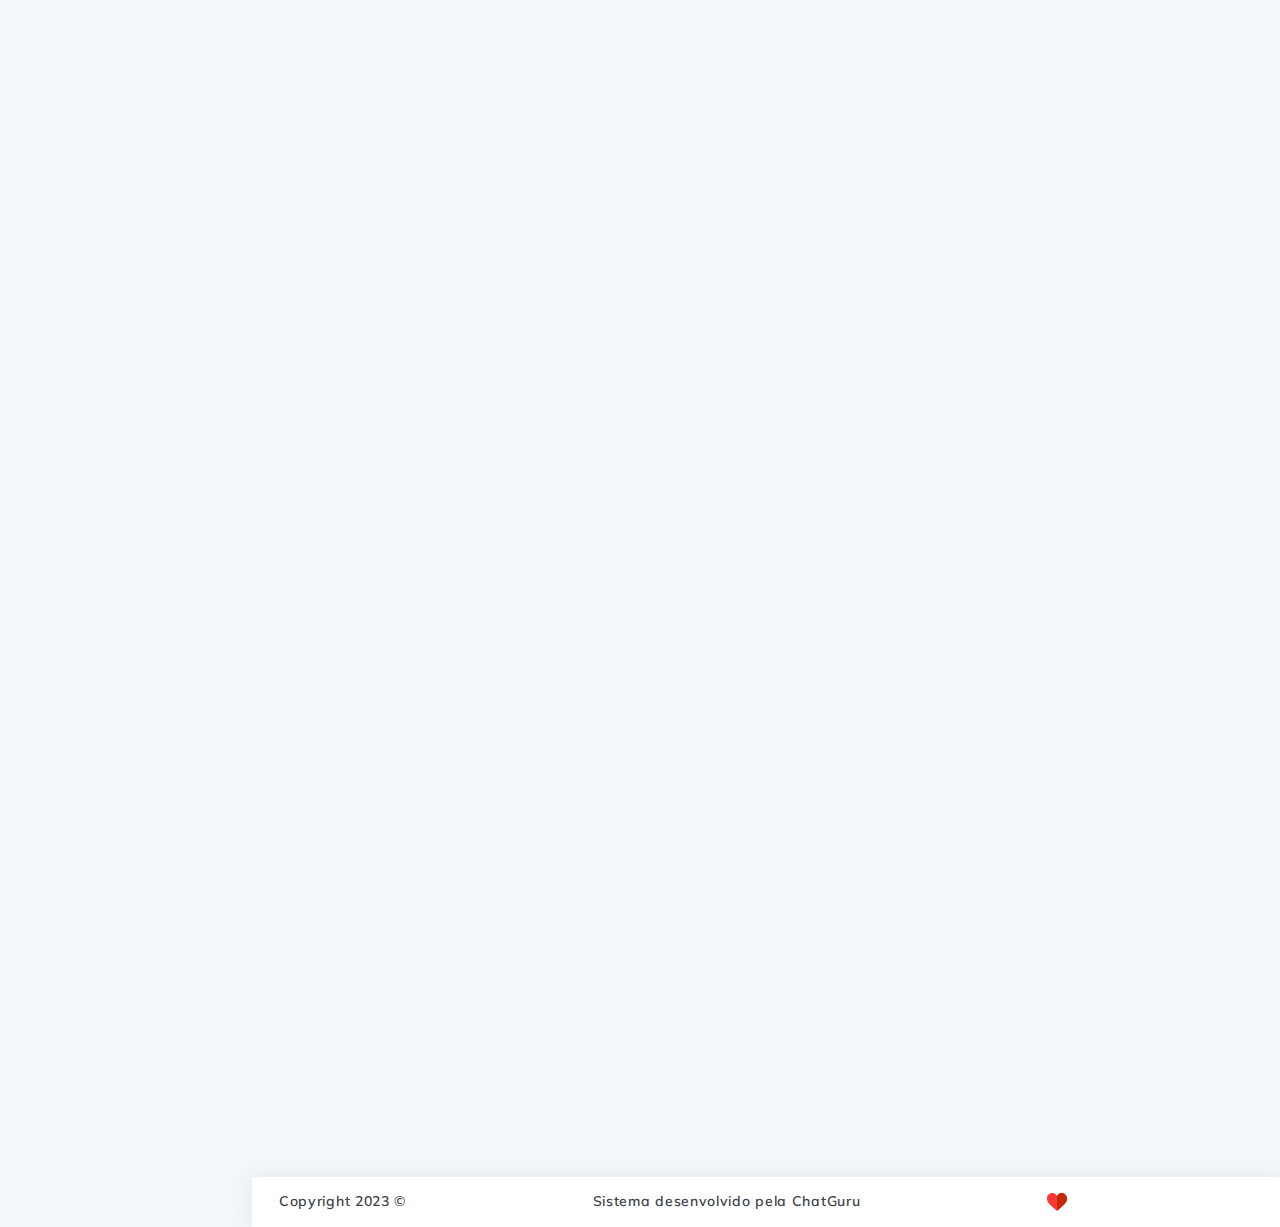
==== commit fe25ba62: "Aba dados contato ok" ====
--- a/chats.html
+++ b/chats.html
@@ -555,7 +555,7 @@
           <!-- Container-fluid starts-->
           <div class="container-fluid">
             <div class="row g-0">
-              <div class="col-xxl-3 col-xl-3 col-md-5 box-col-5">
+              <div class="col-xxl-3 col-xl-3 col-sm-12">
                 <div class="left-sidebar-wrapper card  chatlist-card">
                   <div class="left-sidebar-chat">
                     <div class="input-group mb-4"><span class="input-group-text"><i class="search-icon text-gray" data-feather="search"></i></span>
@@ -771,7 +771,7 @@
                   </div>                 
                 </div>
               </div>
-              <div class="col-xxl-9 col-xl-9 col-md-7 box-col-7">
+              <div id="chat-messages" class="col-xxl-9 col-xl-9 col-sm-12">
                 <div class="card right-sidebar-chat chatlist-card">
                   <div class="right-sidebar-title">
                     <div class="common-space"> 
@@ -805,8 +805,7 @@
                             <use href="assets/svg/icon-sprite.svg#menubar"></use>
                           </svg>
                           <div class="dropdown-menu dropdown-menu-end">
-                            <a  class="dropdown-item mb-2"
-                                id="c-pills-home-tab" data-bs-toggle="pill" href="#c-pills-home" role="tab" aria-controls="c-pills-home" aria-selected="true" data-original-title=""href="#!">Dados do contato</a>
+                            <a id="open-chat-data" class="dropdown-item mb-2" href="#!">Dados do contato</a>
                             <a class="dropdown-item" href="#!">Recarregar mensagens recentes</a>
                             <a class="dropdown-item" href="#!">Recarregar mensagens antigas (somente texto)</a>
                             <a class="dropdown-item" href="#!">Alterar nome do chat</a>
@@ -917,6 +916,221 @@
                         </div>
                         <button class="msger-send-btn" type="submit"><i class="fa fa-location-arrow"></i></button>
                       </form>
+                    </div>
+                  </div>
+                </div>
+              </div>
+              <div id="chat-data" class="col-xxl-4 col-xl-4 col-sm-12">
+                <div class="card">
+                  <div class="right-sidebar-title">
+                    <div class="common-space"> 
+                      <div class="chat-time">
+                        <div class="d-flex gap-2">
+                          <a href="#" title="Ocultar dados" id="close-chat-data">
+                            <i style="font-size: 1.5em;" class="icofont icofont-rounded-double-right"></i>
+                          </a>
+                        </div>
+                        <h3>Dados do contato</h3>
+                      </div>                    
+                      <div class="d-flex gap-2">
+                        <a href="#" title="Fechar Chat">
+                          <i class="icofont icofont-ui-close"></i>
+                        </a>
+                      </div>
+                    </div>
+                  </div>
+                  <div class="right-sidebar-chatdata">
+                    <ul class="nav nav-tabs border-tab mb-0" id="bottom-tab" role="tablist">
+                      <li class="nav-item"><a class="nav-link nav-border txt-primary tab-primary active" id="bottom-info-tab" data-bs-toggle="tab" href="#bottom-info" role="tab" aria-controls="bottom-info" aria-selected="true"><i class="icofont icofont-man-in-glasses"> </i></a></li>
+                      <li class="nav-item"><a class="nav-link nav-border txt-primary tab-primary" id="bottom-inbox-tab" data-bs-toggle="tab" href="#bottom-inbox" role="tab" aria-controls="bottom-inbox" aria-selected="false"><i class="icofont icofont-layers"></i></a></li>
+                      <li class="nav-item"><a class="nav-link nav-border txt-primary tab-primary" id="bottom-contact-tab" data-bs-toggle="tab" href="#bottom-contact" role="tab" aria-controls="bottom-contact" aria-selected="false"><i class="icofont icofont-notebook"></i></a></li>
+                      <li class="nav-item"><a class="nav-link nav-border txt-primary tab-primary" id="bottom-home-tab" data-bs-toggle="tab" href="#bottom-home" role="tab" aria-controls="bottom-home" aria-selected="true"><i class="icofont icofont-filter"> </i></a></li>
+                      <li class="nav-item"><a class="nav-link nav-border txt-primary tab-primary" id="bottom-inbox-tab" data-bs-toggle="tab" href="#bottom-inbox" role="tab" aria-controls="bottom-inbox" aria-selected="false"><i class="icofont icofont-users-alt-1"></i></a></li>
+                      <li class="nav-item"><a class="nav-link nav-border txt-primary tab-primary" id="bottom-contact-tab" data-bs-toggle="tab" href="#bottom-contact" role="tab" aria-controls="bottom-contact" aria-selected="false"><i class="icofont icofont-robot"></i></a></li>
+                      <li class="nav-item"><a class="nav-link nav-border txt-primary tab-primary" id="bottom-home-tab" data-bs-toggle="tab" href="#bottom-home" role="tab" aria-controls="bottom-home" aria-selected="true"><i class="icofont icofont-dashboard"> </i></a></li>
+                      <li class="nav-item"><a class="nav-link nav-border txt-primary tab-primary" id="bottom-inbox-tab" data-bs-toggle="tab" href="#bottom-inbox" role="tab" aria-controls="bottom-inbox" aria-selected="false"><i class="icofont icofont-multimedia"></i></a></li>
+                    </ul>
+                    <div class="tab-content" id="bottom-tabContent">
+                      <div class="tab-pane fade show active" id="bottom-info" role="tabpanel" aria-labelledby="bottom-info-tab">
+                        <div class="card-body">
+                          <div class="card-wrapper border rounded-2">
+                            <form class="row g-2">
+                              <div class="col-md-12">
+                                <label class="form-label" for="inputEmail4">Nome:</label>
+                                <a class="chatdata-name" href="#">Darrel Steward</a>
+                                <p>+55 (21) 984425722</p>
+                              </div>
+                              <div class="col-md-12 mt-4">
+                                <label class="form-check-label" for="inputPassword4">
+                                  <i style="font-size: 1.5em;" class="icofont icofont-robot"></i> Chatbot
+                                </label>
+                                <div class="form-check form-switch form-check-inline" style="float: right; margin-top: 6px;">
+                                  <input class="form-check-input check-size" id="flexSwitchCheckDefault2" type="checkbox" role="switch" checked="">
+                                </div>
+                              </div>
+                              <div class="col-md-12">
+                                <label class="form-check-label" for="inputPassword4">
+                                  <i style="font-size: 1.5em;" class="icofont icofont-box"></i> Arquivar
+                                </label>
+                                <div class="form-check form-switch form-check-inline" style="float: right; margin-top: 6px;">
+                                  <input class="form-check-input check-size" id="flexSwitchCheckDefault2" type="checkbox" role="switch" >
+                                </div>
+                              </div>
+                            </form>
+                          </div>
+                          <div class="card-wrapper border rounded-2 mt-2">
+                            <form class="row g-2 mb-4">
+                              <div class="col-md-8">
+                                <h4>Responsável:</h4>
+                              </div>
+                              <div class="col-md-4">
+                                <button class="btn btn-secondary btn-xs p-1" style="float: right;" type="button" title="Adicionar responsável">
+                                  <i style="font-size: 1.3em;" class="icofont icofont-ui-add"></i>
+                                </button> 
+                              </div>
+                              <div class="col-md-12 mt-4 mb-2">
+                                <div class="badge-spacing">
+                                  <span class="badge badge-secondary">John Doe <i style="font-size: 1.1em;" class="icofont icofont-trash"></i></span>
+                                  <span class="badge badge-secondary">Valentina Carrara <i style="font-size: 1.1em;" class="icofont icofont-trash"></i></span>
+                                  <span class="badge badge-secondary">Alexandre Pires <i style="font-size: 1.1em;" class="icofont icofont-trash"></i></span>
+                                  <span class="badge badge-secondary">Ronaldo Nazário <i style="font-size: 1.1em;" class="icofont icofont-trash"></i></span>
+                                  <span class="badge badge-secondary">Queen Latiffa <i style="font-size: 1.1em;" class="icofont icofont-trash"></i></span>
+                                  <span class="badge badge-secondary">German Cano <i style="font-size: 1.1em;" class="icofont icofont-trash"></i></span>
+                                </div>              
+                              </div>                               
+                            </form>
+                          </div>
+                          <div class="card-wrapper border rounded-2 mt-2">
+                            <form class="row g-2 mb-4">
+                              <div class="col-md-8">
+                                <h4>Tags:</h4>
+                              </div>
+                              <div class="col-md-4">
+                                <button class="btn btn-secondary btn-xs p-1" style="float: right;" type="button" title="Criar nova tag">
+                                  <i style="font-size: 1.5em;" class="icofont icofont-tag"></i>
+                                </button> 
+                              </div>
+                              <div class="col-md-12 mt-4 mb-2">
+                                <div class="badge-spacing">
+                                  <span class="badge badge-primary">Vendas</span>
+                                  <span class="badge badge-secondary">Atendimento</span>
+                                  <span class="badge badge-success">Lead</span>
+                                  <span class="badge badge-info">Suporte</span>
+                                  <span class="badge badge-warning text-dark">Financeiro</span>
+                                  <span class="badge badge-danger">Cancelamento</span>
+                                  <span class="badge badge-light text-dark">XPTO</span>
+                                  <span class="badge badge-dark tag-pills-sm-mb">ChatGuru</span> 
+                                </div>              
+                              </div>                               
+                            </form>
+                          </div>
+                          <div class="card-wrapper border rounded-2 mt-2">
+                            <div class="row g-2 mb-2">
+                              <div class="col-md-8">
+                                <h4>Campos personalizados:</h4>
+                              </div>
+                              <div class="col-md-4">
+                                <button class="btn btn-secondary btn-xs p1" title="Gerenciar campos personalizados" style="float: right;" type="button">
+                                  <i style="font-size: 1.5em;" class="icofont icofont-ui-settings"></i>
+                                </button> 
+                              </div>
+                            </div>
+                            <form class="row g-2">
+                              <div class="col-md-12 mt-4 mb-1">
+                                <div class="row g-1 mb-2">
+                                  <label class="col-md-3" for="inputPassword4">
+                                    RG: 
+                                  </label>
+                                  <div class="col-md-9">
+                                    <input class="form-control form-control-sm" id="nome" type="text" />
+                                  </div>
+                                </div>
+                                <div class="row g-1 mb-2">
+                                  <label class="col-md-3" for="inputPassword4">
+                                    CPF/CNPJ: 
+                                  </label>
+                                  <div class="col-md-9">
+                                    <input class="form-control form-control-sm" id="nome" type="text" />
+                                  </div>
+                                </div> 
+                                <div class="row g-1 mb-2">
+                                  <label class="col-md-3" for="inputPassword4">
+                                    Endereço: 
+                                  </label>
+                                  <div class="col-md-9">
+                                    <input class="form-control form-control-sm" id="nome" type="text" />
+                                  </div>
+                                </div>
+                                <div class="row g-1 mb-2">
+                                  <label class="col-md-3" for="inputPassword4">
+                                    E-mail: 
+                                  </label>
+                                  <div class="col-md-9">
+                                    <input class="form-control form-control-sm" id="nome" type="text" />
+                                  </div>
+                                </div>                            
+                              </div>                              
+                            </form>
+                          </div>
+                          <div class="card-wrapper border rounded-2 mt-2">
+                            <form class="row g-2">
+                              <div class="col-md-12">
+                                <h4>Outras informações:</h4>
+                              </div>
+                              <div class="col-md-12 mt-4">
+                                <label class="form-check-label" for="inputPassword4">
+                                  <i style="font-size: 1.5em;" class="icofont icofont-phone"></i> Aparelho de origem: 12105987543
+                                </label>
+                              </div>
+                              <div class="col-md-12">
+                                <label class="form-check-label" for="inputPassword4">
+                                  <i style="font-size: 1.5em;" class="icofont icofont-calendar"></i> Data de Cadastro: 12/12/2022 14:35
+                                </label>
+                              </div>
+                            </form>
+                          </div>
+                        </div>
+                      </div>
+                      <div class="tab-pane" id="bottom-inbox" role="tabpanel" aria-labelledby="bottom-inbox-tab">
+                        <div class="card-body pb-0">
+                          <div class="main-inbox"> 
+                            <div class="header-inbox"> 
+                              <div class="header-left-inbox">
+                                <div class="inbox-img"><img src="../assets/images/ecommerce/06.jpg" alt="profile"></div>
+                                <div class="inbox-content"> 
+                                  <h6>Dalbult Caslin </h6>
+                                  <p class="text-muted">stroman.rogers@gmail.com</p>
+                                </div>
+                              </div>
+                              <ul class="header-right-inbox">
+                                <li> 
+                                  <p>8 JAN 11:30PM</p>
+                                </li>
+                                <li> <i class="txt-danger icofont icofont-ui-delete"></i></li>
+                                <li> <i class="icofont icofont-telegram"></i></li>
+                              </ul>
+                            </div>
+                            <div class="body-inbox mt-2">
+                              <div class="body-h-wrapper"><i class="me-2 tab-space icofont icofont-star"></i><em>Compare Prices Find the Best Computer Assessors Fronted Issue.</em></div>
+                              <p class="pt-2">Site speed and design are two of the most important ranking factors Google takes into consideration, as they have the biggest effect of customer staying on site as the website respond faster.</p>
+                            </div>
+                          </div>
+                        </div>
+                      </div>
+                      <div class="tab-pane fade" id="bottom-contact" role="tabpanel" aria-labelledby="bottom-contact-tab">
+                        <div class="card-body px-0 pb-0"> 
+                          <div class="form"> 
+                            <div class="mb-3">
+                              <label class="form-label" for="exampleFormControltwo">Email address</label>
+                              <input class="form-control" id="exampleFormControltwo" type="email" placeholder="youremail@gmail.com">
+                            </div>
+                            <div class="mb-0">
+                              <label class="form-label" for="exampleFormControlTextarea1">Example textarea</label>
+                              <textarea class="form-control" id="exampleFormControlTextarea1" rows="3"></textarea>
+                            </div>
+                          </div>
+                        </div>
+                      </div>
                     </div>
                   </div>
                 </div>
--- a/assets/css/style.css
+++ b/assets/css/style.css
@@ -15039,10 +15039,10 @@
   margin-bottom: 30px;
 }
 .border-tab.nav-tabs .nav-item .nav-link {
-  font-size: 16px;
+  font-size: 26px;
   color: #2c323f;
   text-align: center;
-  padding: 10px 25px;
+  padding: 10px 12px;
   border: none;
   border-bottom: none;
   -webkit-transition: 0.3s;
@@ -49162,3 +49162,21 @@
 .accordion-body {
   padding: 5px;
 }
+
+#chat-data {
+  width: 0;
+  overflow: hidden;
+  transition: width 0.5s;
+}
+
+#chat-data .card {
+  border-radius: 0px 8px 8px 0px;
+}
+
+#chat-data h3 {
+  font-size: 1em;
+}
+
+#chat-data i {
+  font-size: 0.8em;
+}
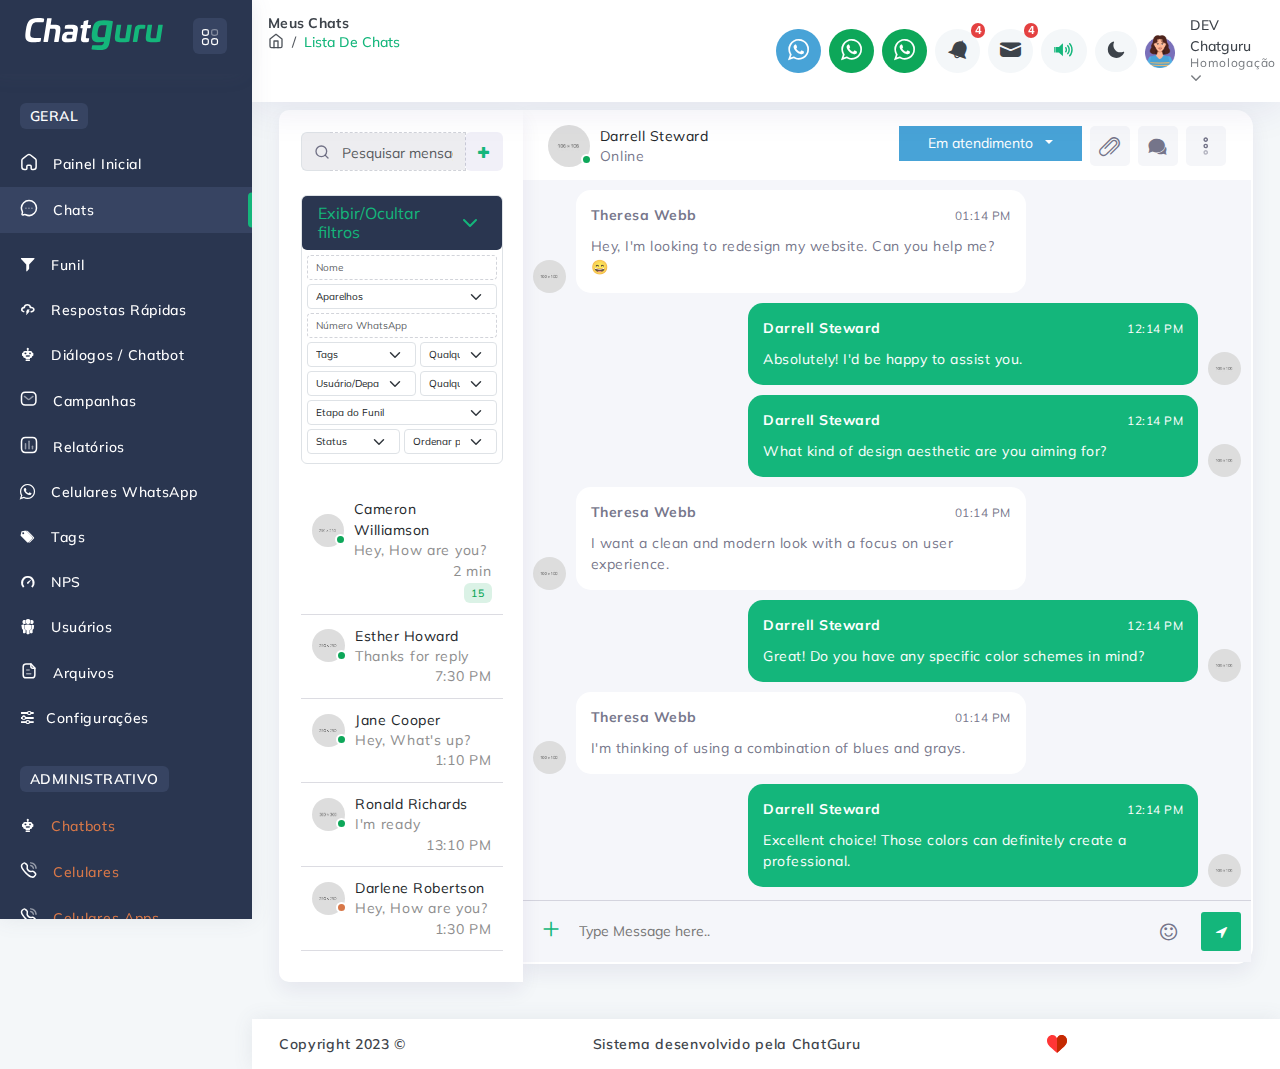
==== commit e7afef35: "ajuste altura coluna chatinfo" ====
--- a/chats.html
+++ b/chats.html
@@ -953,141 +953,143 @@
                     <div class="tab-content" id="bottom-tabContent">
                       <div class="tab-pane fade show active" id="bottom-info" role="tabpanel" aria-labelledby="bottom-info-tab">
                         <div class="card-body">
-                          <div class="card-wrapper border rounded-2">
-                            <form class="row g-2">
-                              <div class="col-md-12">
-                                <label class="form-label" for="inputEmail4">Nome:</label>
-                                <a class="chatdata-name" href="#">Darrel Steward</a>
-                                <p>+55 (21) 984425722</p>
+                          <div class="bottom-info-container">
+                            <div class="card-wrapper border rounded-2">
+                              <form class="row g-2">
+                                <div class="col-md-12">
+                                  <label class="form-label" for="inputEmail4">Nome:</label>
+                                  <a class="chatdata-name" href="#">Darrel Steward</a>
+                                  <p>+55 (21) 984425722</p>
+                                </div>
+                                <div class="col-md-12 mt-4">
+                                  <label class="form-check-label" for="inputPassword4">
+                                    <i style="font-size: 1.5em;" class="icofont icofont-robot"></i> Chatbot
+                                  </label>
+                                  <div class="form-check form-switch form-check-inline" style="float: right; margin-top: 6px;">
+                                    <input class="form-check-input check-size" id="flexSwitchCheckDefault2" type="checkbox" role="switch" checked="">
+                                  </div>
+                                </div>
+                                <div class="col-md-12">
+                                  <label class="form-check-label" for="inputPassword4">
+                                    <i style="font-size: 1.5em;" class="icofont icofont-box"></i> Arquivar
+                                  </label>
+                                  <div class="form-check form-switch form-check-inline" style="float: right; margin-top: 6px;">
+                                    <input class="form-check-input check-size" id="flexSwitchCheckDefault2" type="checkbox" role="switch" >
+                                  </div>
+                                </div>
+                              </form>
+                            </div>
+                            <div class="card-wrapper border rounded-2 mt-2">
+                              <form class="row g-2 mb-4">
+                                <div class="col-md-8">
+                                  <h4>Responsável:</h4>
+                                </div>
+                                <div class="col-md-4">
+                                  <button class="btn btn-secondary btn-xs" style="float: right; width: 24px; height: 24px;" type="button" title="Adicionar responsável">
+                                    <i style="font-size: 0.75em;" class="icofont icofont-ui-add"></i>
+                                  </button> 
+                                </div>
+                                <div class="col-md-12 mt-4 mb-2">
+                                  <div class="badge-spacing">
+                                    <span class="badge badge-secondary">John Doe <i style="font-size: 1.1em;" class="icofont icofont-trash"></i></span>
+                                    <span class="badge badge-secondary">Valentina Carrara <i style="font-size: 1.1em;" class="icofont icofont-trash"></i></span>
+                                    <span class="badge badge-secondary">Alexandre Pires <i style="font-size: 1.1em;" class="icofont icofont-trash"></i></span>
+                                    <span class="badge badge-secondary">Ronaldo Nazário <i style="font-size: 1.1em;" class="icofont icofont-trash"></i></span>
+                                    <span class="badge badge-secondary">Queen Latiffa <i style="font-size: 1.1em;" class="icofont icofont-trash"></i></span>
+                                    <span class="badge badge-secondary">German Cano <i style="font-size: 1.1em;" class="icofont icofont-trash"></i></span>
+                                  </div>              
+                                </div>                               
+                              </form>
+                            </div>
+                            <div class="card-wrapper border rounded-2 mt-2">
+                              <form class="row g-2 mb-4">
+                                <div class="col-md-8">
+                                  <h4>Tags:</h4>
+                                </div>
+                                <div class="col-md-4">
+                                  <button class="btn btn-secondary btn-xs" style="float: right; width: 24px; height: 24px;" type="button" title="Criar nova tag">
+                                    <i style="font-size: 0.9em;" class="icofont icofont-tag"></i>
+                                  </button> 
+                                </div>
+                                <div class="col-md-12 mt-4 mb-2">
+                                  <div class="badge-spacing">
+                                    <span class="badge badge-primary">Vendas</span>
+                                    <span class="badge badge-secondary">Atendimento</span>
+                                    <span class="badge badge-success">Lead</span>
+                                    <span class="badge badge-info">Suporte</span>
+                                    <span class="badge badge-warning text-dark">Financeiro</span>
+                                    <span class="badge badge-danger">Cancelamento</span>
+                                    <span class="badge badge-light text-dark">XPTO</span>
+                                    <span class="badge badge-dark tag-pills-sm-mb">ChatGuru</span> 
+                                  </div>              
+                                </div>                               
+                              </form>
+                            </div>
+                            <div class="card-wrapper border rounded-2 mt-2">
+                              <div class="row g-2 mb-2">
+                                <div class="col-md-8">
+                                  <h4>Campos personalizados:</h4>
+                                </div>
+                                <div class="col-md-4">
+                                  <button class="btn btn-secondary btn-xs" style="float: right; width: 24px; height: 24px;" title="Gerenciar campos personalizados" type="button">
+                                    <i style="font-size: 0.9em;" class="icofont icofont-ui-settings"></i>
+                                  </button> 
+                                </div>
                               </div>
-                              <div class="col-md-12 mt-4">
-                                <label class="form-check-label" for="inputPassword4">
-                                  <i style="font-size: 1.5em;" class="icofont icofont-robot"></i> Chatbot
-                                </label>
-                                <div class="form-check form-switch form-check-inline" style="float: right; margin-top: 6px;">
-                                  <input class="form-check-input check-size" id="flexSwitchCheckDefault2" type="checkbox" role="switch" checked="">
-                                </div>
-                              </div>
-                              <div class="col-md-12">
-                                <label class="form-check-label" for="inputPassword4">
-                                  <i style="font-size: 1.5em;" class="icofont icofont-box"></i> Arquivar
-                                </label>
-                                <div class="form-check form-switch form-check-inline" style="float: right; margin-top: 6px;">
-                                  <input class="form-check-input check-size" id="flexSwitchCheckDefault2" type="checkbox" role="switch" >
-                                </div>
-                              </div>
-                            </form>
-                          </div>
-                          <div class="card-wrapper border rounded-2 mt-2">
-                            <form class="row g-2 mb-4">
-                              <div class="col-md-8">
-                                <h4>Responsável:</h4>
-                              </div>
-                              <div class="col-md-4">
-                                <button class="btn btn-secondary btn-xs p-1" style="float: right;" type="button" title="Adicionar responsável">
-                                  <i style="font-size: 1.3em;" class="icofont icofont-ui-add"></i>
-                                </button> 
-                              </div>
-                              <div class="col-md-12 mt-4 mb-2">
-                                <div class="badge-spacing">
-                                  <span class="badge badge-secondary">John Doe <i style="font-size: 1.1em;" class="icofont icofont-trash"></i></span>
-                                  <span class="badge badge-secondary">Valentina Carrara <i style="font-size: 1.1em;" class="icofont icofont-trash"></i></span>
-                                  <span class="badge badge-secondary">Alexandre Pires <i style="font-size: 1.1em;" class="icofont icofont-trash"></i></span>
-                                  <span class="badge badge-secondary">Ronaldo Nazário <i style="font-size: 1.1em;" class="icofont icofont-trash"></i></span>
-                                  <span class="badge badge-secondary">Queen Latiffa <i style="font-size: 1.1em;" class="icofont icofont-trash"></i></span>
-                                  <span class="badge badge-secondary">German Cano <i style="font-size: 1.1em;" class="icofont icofont-trash"></i></span>
-                                </div>              
-                              </div>                               
-                            </form>
-                          </div>
-                          <div class="card-wrapper border rounded-2 mt-2">
-                            <form class="row g-2 mb-4">
-                              <div class="col-md-8">
-                                <h4>Tags:</h4>
-                              </div>
-                              <div class="col-md-4">
-                                <button class="btn btn-secondary btn-xs p-1" style="float: right;" type="button" title="Criar nova tag">
-                                  <i style="font-size: 1.5em;" class="icofont icofont-tag"></i>
-                                </button> 
-                              </div>
-                              <div class="col-md-12 mt-4 mb-2">
-                                <div class="badge-spacing">
-                                  <span class="badge badge-primary">Vendas</span>
-                                  <span class="badge badge-secondary">Atendimento</span>
-                                  <span class="badge badge-success">Lead</span>
-                                  <span class="badge badge-info">Suporte</span>
-                                  <span class="badge badge-warning text-dark">Financeiro</span>
-                                  <span class="badge badge-danger">Cancelamento</span>
-                                  <span class="badge badge-light text-dark">XPTO</span>
-                                  <span class="badge badge-dark tag-pills-sm-mb">ChatGuru</span> 
-                                </div>              
-                              </div>                               
-                            </form>
-                          </div>
-                          <div class="card-wrapper border rounded-2 mt-2">
-                            <div class="row g-2 mb-2">
-                              <div class="col-md-8">
-                                <h4>Campos personalizados:</h4>
-                              </div>
-                              <div class="col-md-4">
-                                <button class="btn btn-secondary btn-xs p1" title="Gerenciar campos personalizados" style="float: right;" type="button">
-                                  <i style="font-size: 1.5em;" class="icofont icofont-ui-settings"></i>
-                                </button> 
-                              </div>
-                            </div>
-                            <form class="row g-2">
-                              <div class="col-md-12 mt-4 mb-1">
-                                <div class="row g-1 mb-2">
-                                  <label class="col-md-3" for="inputPassword4">
-                                    RG: 
+                              <form class="row g-2">
+                                <div class="col-md-12 mt-4 mb-1">
+                                  <div class="row g-1 mb-2">
+                                    <label class="col-md-3" for="inputPassword4">
+                                      RG: 
+                                    </label>
+                                    <div class="col-md-9">
+                                      <input class="form-control form-control-sm" id="nome" type="text" />
+                                    </div>
+                                  </div>
+                                  <div class="row g-1 mb-2">
+                                    <label class="col-md-3" for="inputPassword4">
+                                      CPF/CNPJ: 
+                                    </label>
+                                    <div class="col-md-9">
+                                      <input class="form-control form-control-sm" id="nome" type="text" />
+                                    </div>
+                                  </div> 
+                                  <div class="row g-1 mb-2">
+                                    <label class="col-md-3" for="inputPassword4">
+                                      Endereço: 
+                                    </label>
+                                    <div class="col-md-9">
+                                      <input class="form-control form-control-sm" id="nome" type="text" />
+                                    </div>
+                                  </div>
+                                  <div class="row g-1 mb-2">
+                                    <label class="col-md-3" for="inputPassword4">
+                                      E-mail: 
+                                    </label>
+                                    <div class="col-md-9">
+                                      <input class="form-control form-control-sm" id="nome" type="text" />
+                                    </div>
+                                  </div>                            
+                                </div>                              
+                              </form>
+                            </div>
+                            <div class="card-wrapper border rounded-2 mt-2">
+                              <form class="row g-2">
+                                <div class="col-md-12">
+                                  <h4>Outras informações:</h4>
+                                </div>
+                                <div class="col-md-12 mt-4">
+                                  <label class="form-check-label" for="inputPassword4">
+                                    <i style="font-size: 1.5em;" class="icofont icofont-phone"></i> Aparelho de origem: 12105987543
                                   </label>
-                                  <div class="col-md-9">
-                                    <input class="form-control form-control-sm" id="nome" type="text" />
-                                  </div>
-                                </div>
-                                <div class="row g-1 mb-2">
-                                  <label class="col-md-3" for="inputPassword4">
-                                    CPF/CNPJ: 
+                                </div>
+                                <div class="col-md-12">
+                                  <label class="form-check-label" for="inputPassword4">
+                                    <i style="font-size: 1.5em;" class="icofont icofont-calendar"></i> Data de Cadastro: 12/12/2022 14:35
                                   </label>
-                                  <div class="col-md-9">
-                                    <input class="form-control form-control-sm" id="nome" type="text" />
-                                  </div>
-                                </div> 
-                                <div class="row g-1 mb-2">
-                                  <label class="col-md-3" for="inputPassword4">
-                                    Endereço: 
-                                  </label>
-                                  <div class="col-md-9">
-                                    <input class="form-control form-control-sm" id="nome" type="text" />
-                                  </div>
-                                </div>
-                                <div class="row g-1 mb-2">
-                                  <label class="col-md-3" for="inputPassword4">
-                                    E-mail: 
-                                  </label>
-                                  <div class="col-md-9">
-                                    <input class="form-control form-control-sm" id="nome" type="text" />
-                                  </div>
-                                </div>                            
-                              </div>                              
-                            </form>
-                          </div>
-                          <div class="card-wrapper border rounded-2 mt-2">
-                            <form class="row g-2">
-                              <div class="col-md-12">
-                                <h4>Outras informações:</h4>
-                              </div>
-                              <div class="col-md-12 mt-4">
-                                <label class="form-check-label" for="inputPassword4">
-                                  <i style="font-size: 1.5em;" class="icofont icofont-phone"></i> Aparelho de origem: 12105987543
-                                </label>
-                              </div>
-                              <div class="col-md-12">
-                                <label class="form-check-label" for="inputPassword4">
-                                  <i style="font-size: 1.5em;" class="icofont icofont-calendar"></i> Data de Cadastro: 12/12/2022 14:35
-                                </label>
-                              </div>
-                            </form>
+                                </div>
+                              </form>
+                            </div>
                           </div>
                         </div>
                       </div>
--- a/assets/css/style.css
+++ b/assets/css/style.css
@@ -4488,9 +4488,9 @@
 }
 
 h4 {
-  font-size: 20px;
+  font-size: 14px;
   font-weight: 600;
-  letter-spacing: 0.6px;
+  letter-spacing: 0.3px;
 }
 
 h5 {
@@ -18743,7 +18743,7 @@
 }
 .left-sidebar-wrapper .advance-options .chats-user {
   border-bottom: unset;
-  height: 559px;
+  height: 472px;
   overflow-y: auto;
 }
 .left-sidebar-wrapper .advance-options .chats-user li {
@@ -19076,7 +19076,7 @@
   padding: 10px;
   background: -webkit-gradient(linear, left bottom, left top, from(#F5F6FA), to(#F5F6FA)), -webkit-gradient(linear, left bottom, left top, from(#FFFFFF), to(#FFFFFF));
   background: linear-gradient(0deg, #F5F6FA, #F5F6FA), linear-gradient(0deg, #FFFFFF, #FFFFFF);
-  height: 620px;
+  height: 720px;
 }
 .msger-chat::-webkit-scrollbar {
   width: 6px;
@@ -49180,3 +49180,8 @@
 #chat-data i {
   font-size: 0.8em;
 }
+
+.bottom-info-container {
+  height: 720px;
+  overflow-y: scroll;
+}
